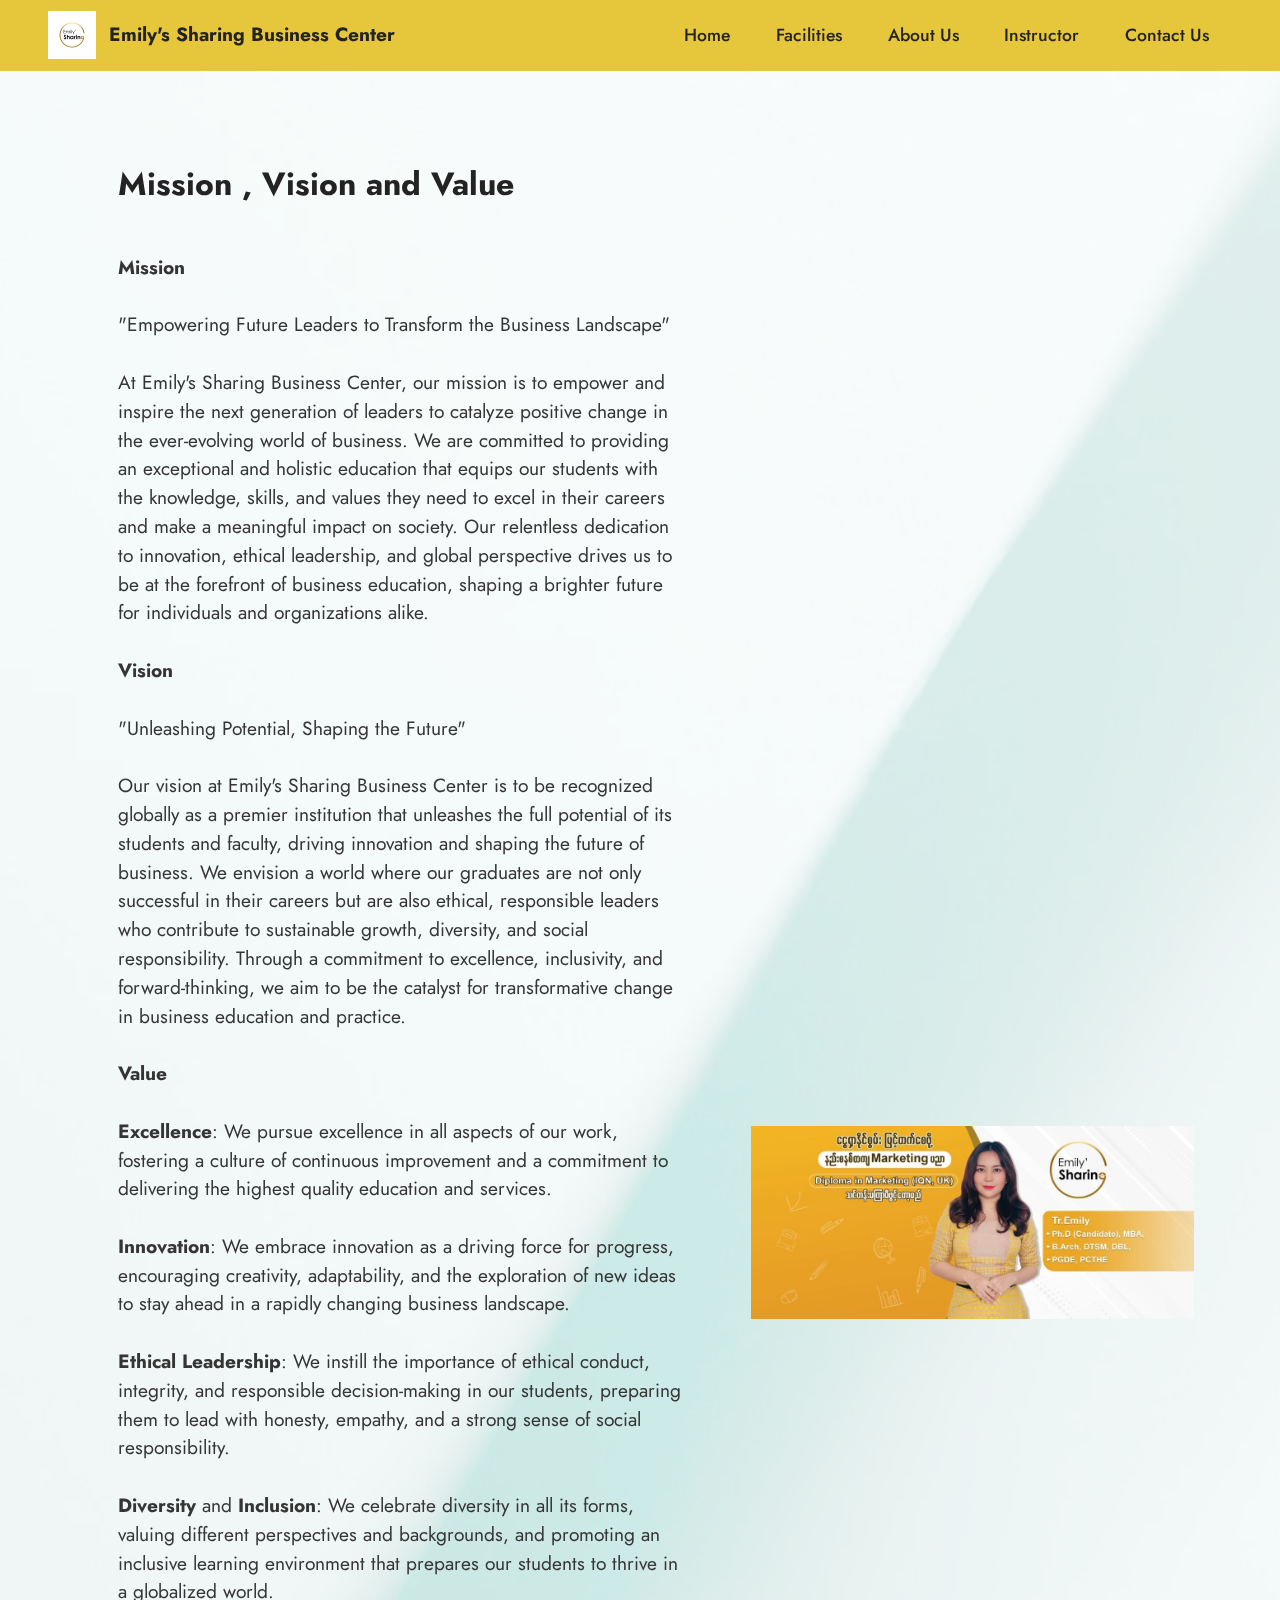
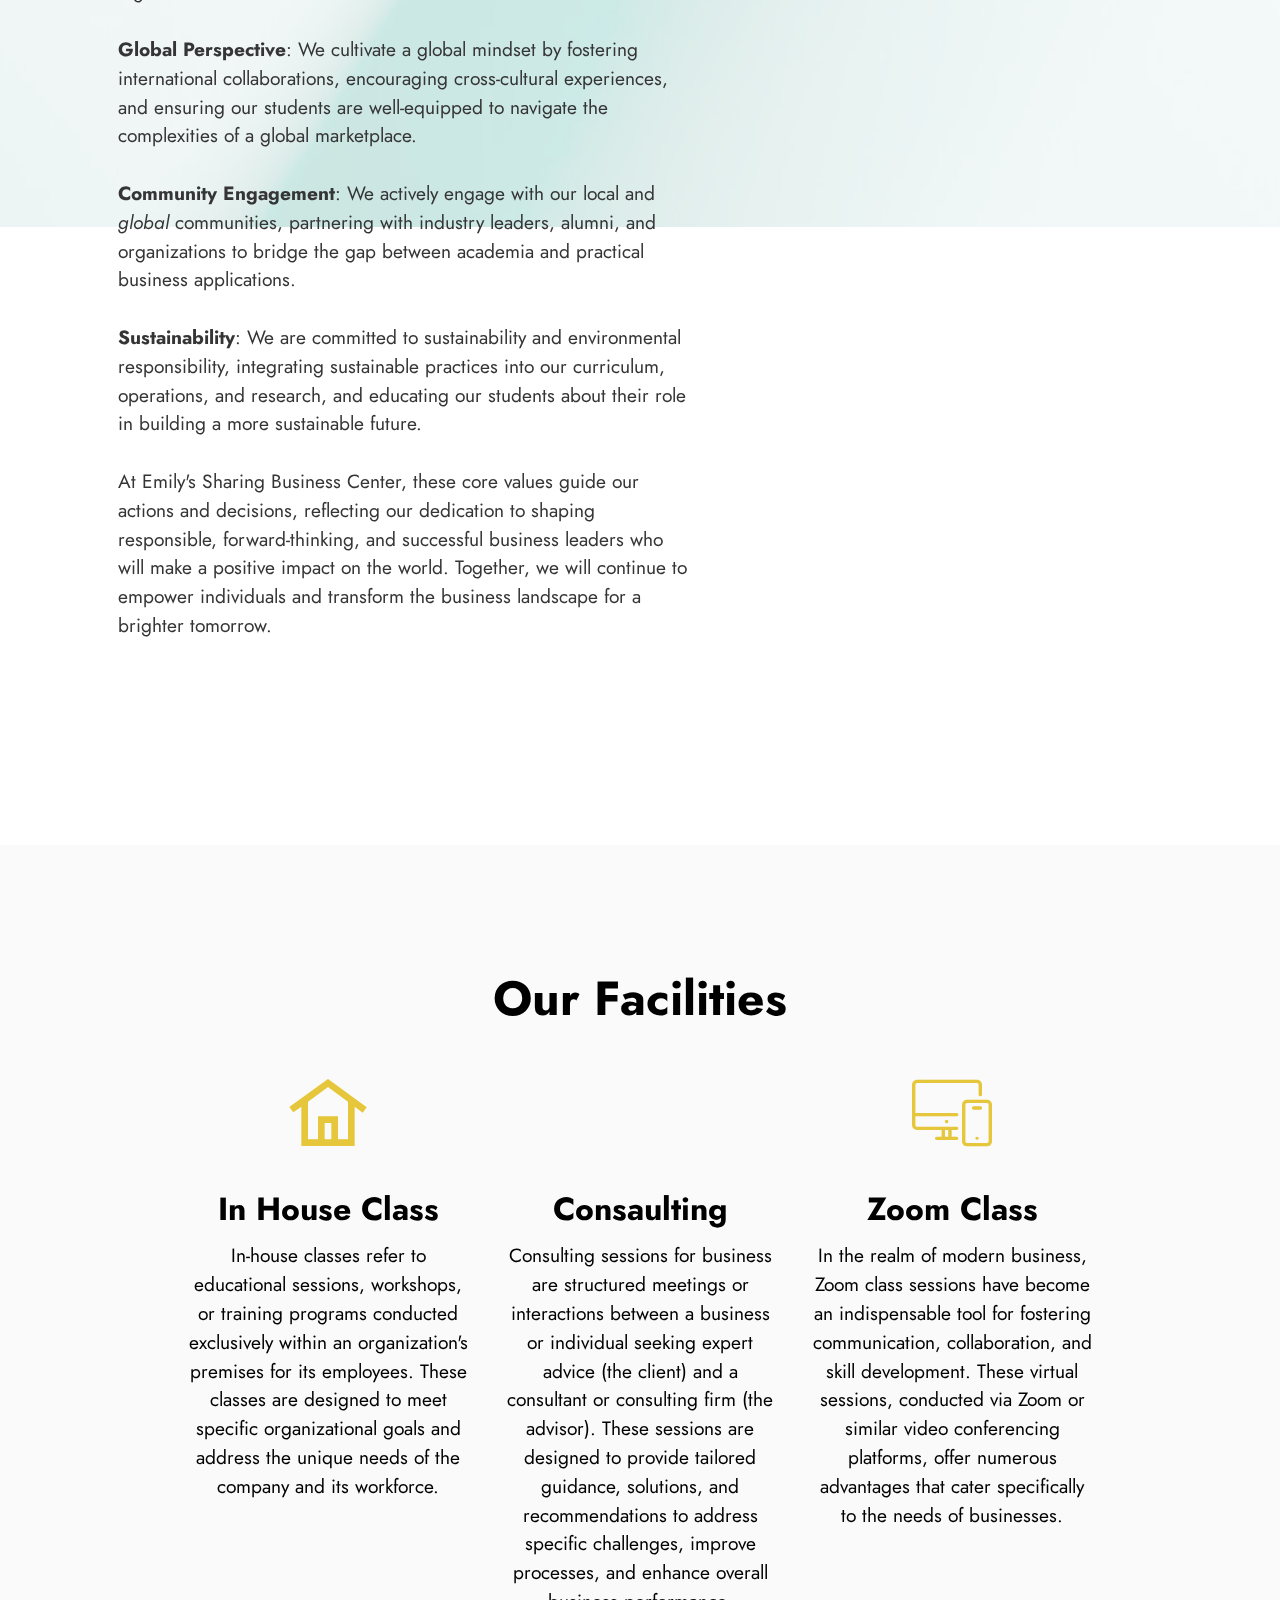
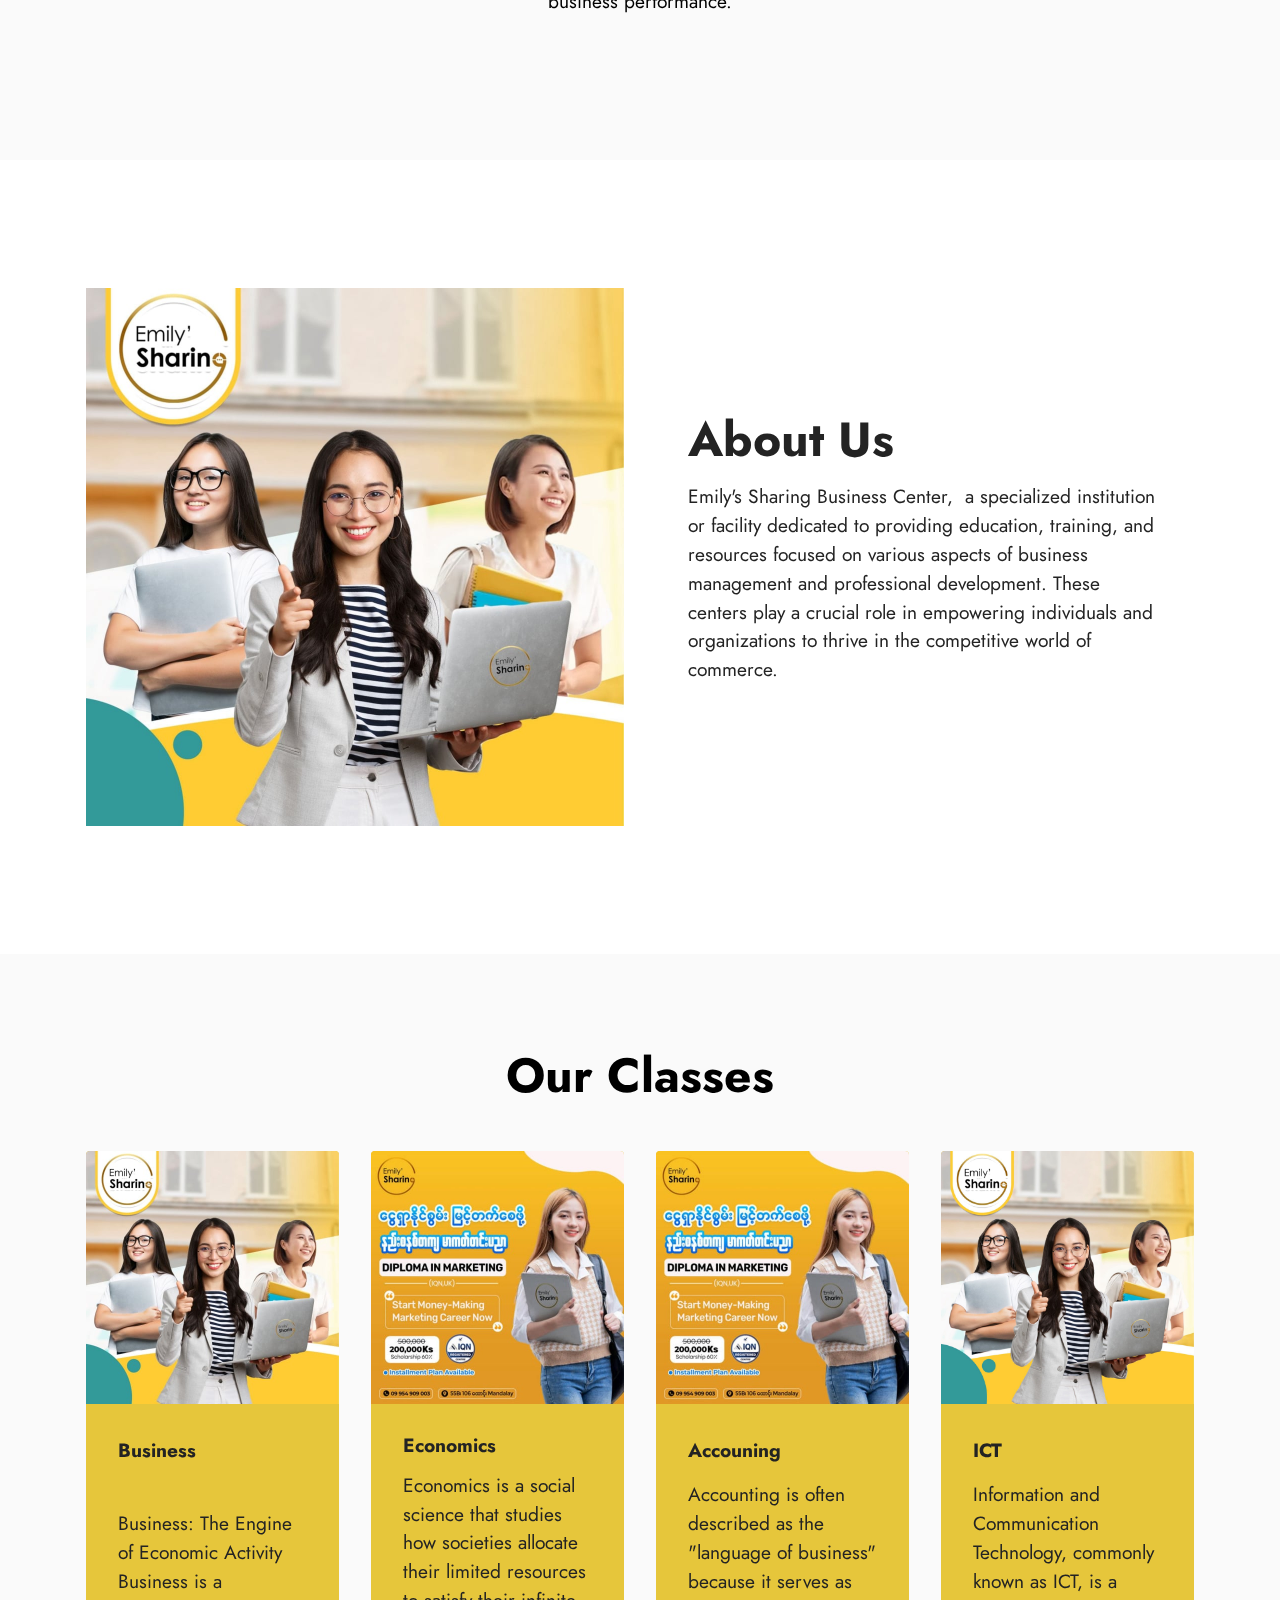
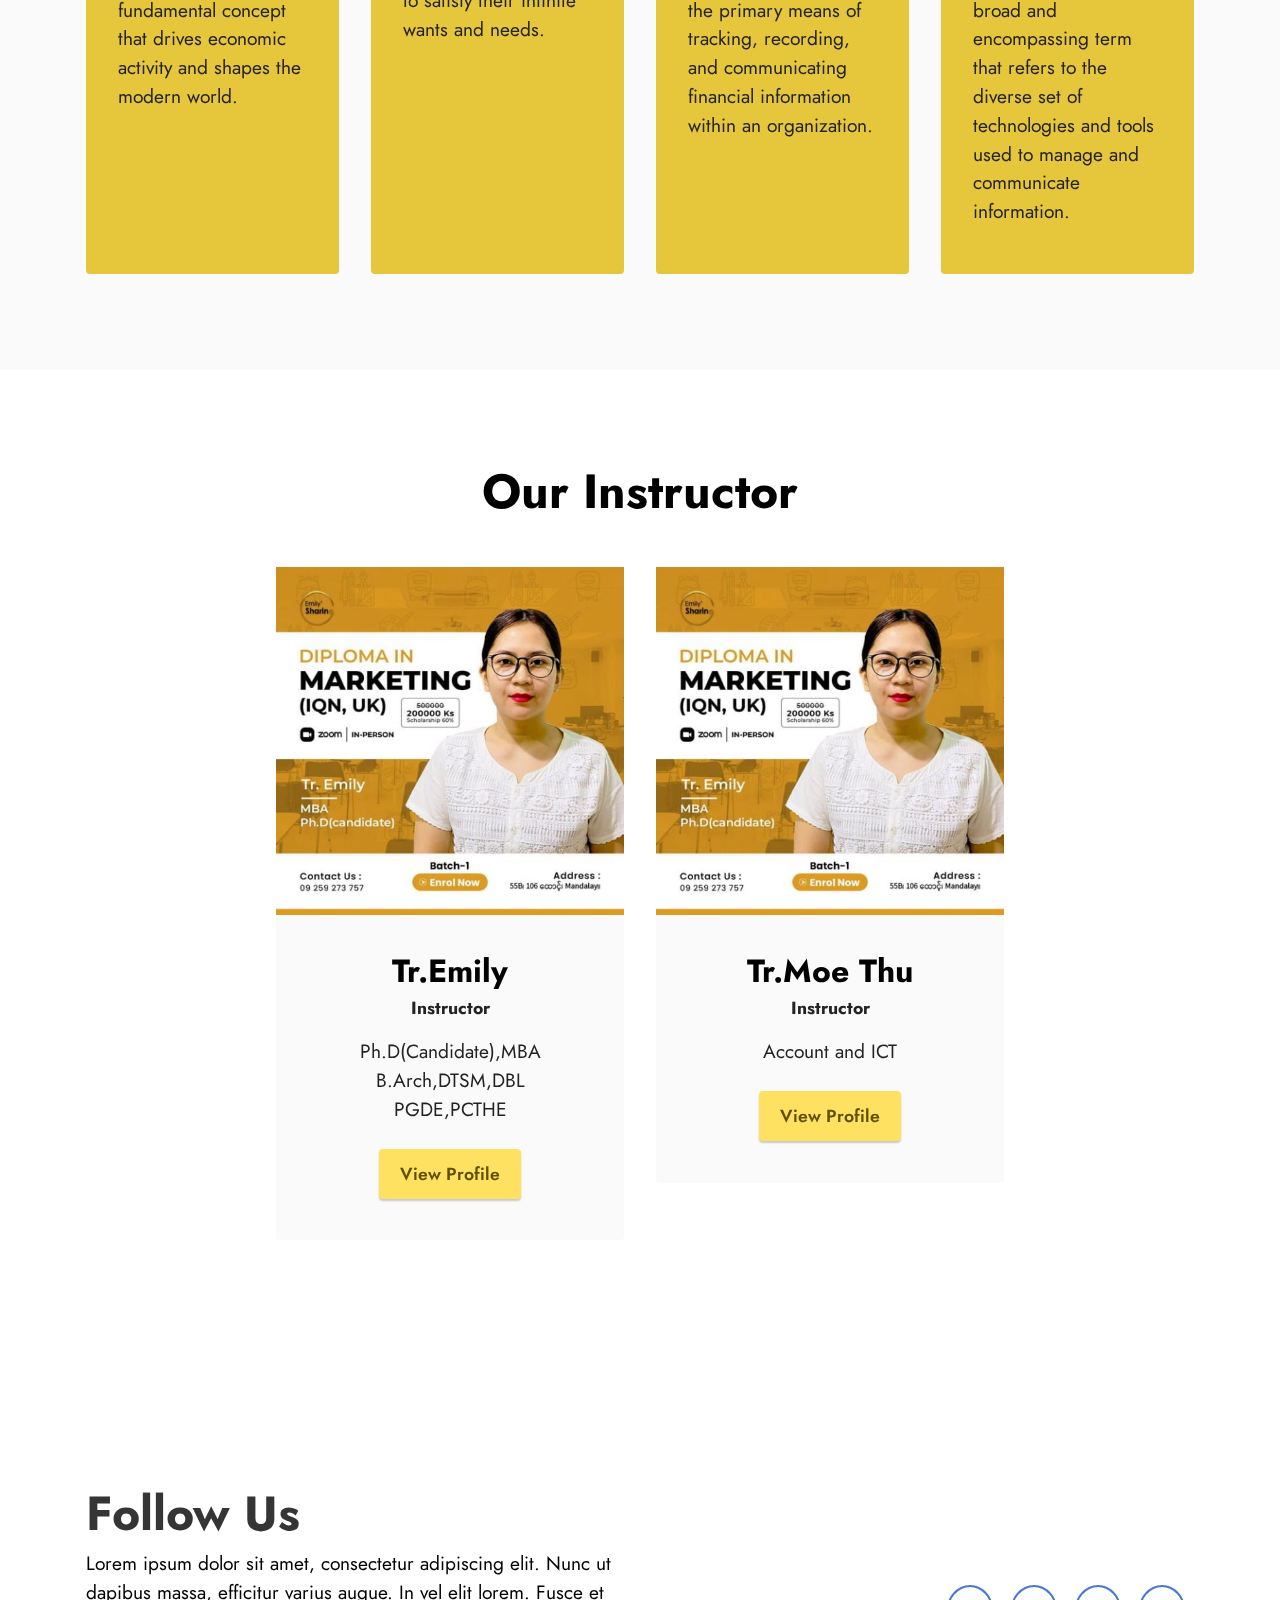
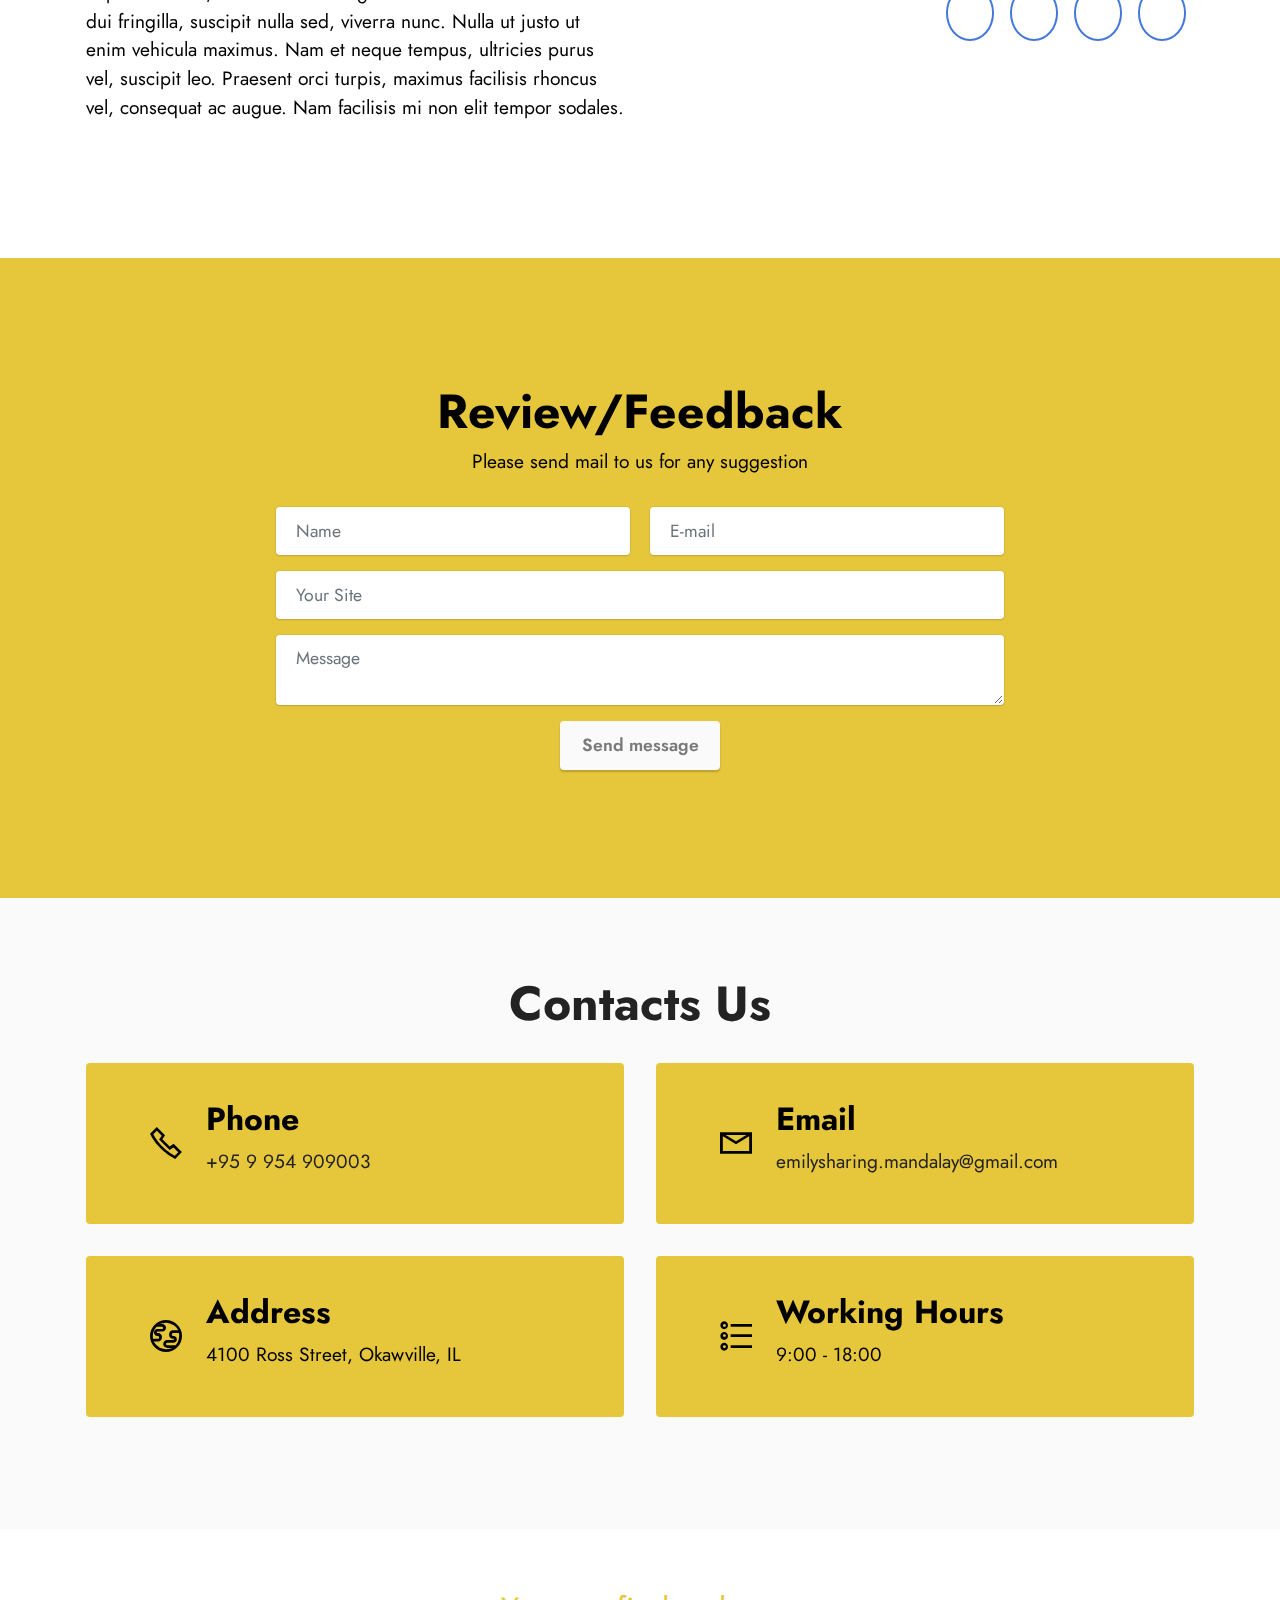
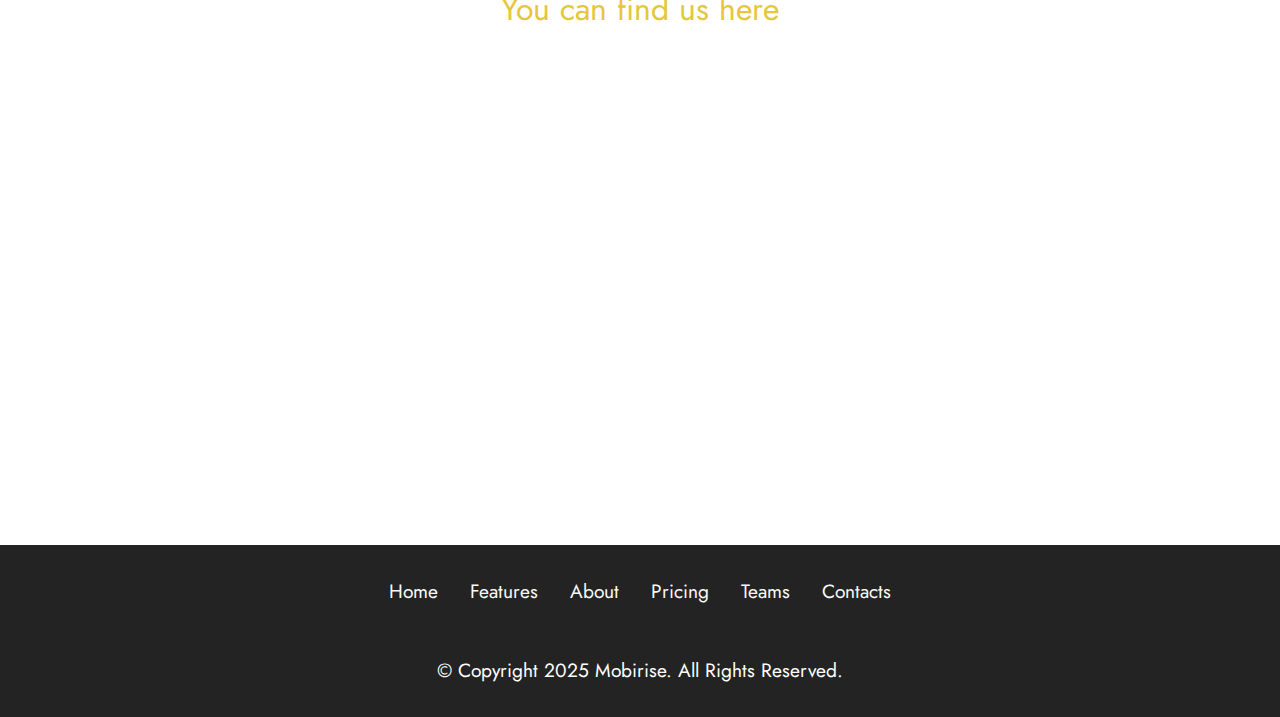
==== index.html @ 26b2abbc "first init" ====
<!DOCTYPE html>
<html>
  <meta http-equiv="content-type" content="text/html;charset=utf-8" />
  <head>
    <meta charset="UTF-8" />
    <meta http-equiv="X-UA-Compatible" content="IE=edge" />
    <meta name="generator" content="Mobirise v5.9.6, mobirise.com" />
    <meta
      name="viewport"
      content="width=device-width, initial-scale=1, minimum-scale=1"
    />
    <link
      rel="shortcut icon"
      href="./assets/images/emily-logo-96x96b473.jpg?v=1QJGWy"
      type="image/x-icon"
    />
    <meta name="description" content="" />

    <title>Home</title>
    <link
      rel="stylesheet"
      href="./assets/web/assets/mobirise-icons2/mobirise2.css"
    />
    <link
      rel="stylesheet"
      href="./assets/web/assets/mobirise-icons/mobirise-icons.css"
    />
    <link rel="stylesheet" href="./assets/bootstrap/css/bootstrap.min.css" />
    <link
      rel="stylesheet"
      href="./assets/bootstrap/css/bootstrap-grid.min.css"
    />
    <link
      rel="stylesheet"
      href="./assets/bootstrap/css/bootstrap-reboot.min.css"
    />
    <link rel="stylesheet" href="./assets/parallax/jarallax.css" />
    <link rel="stylesheet" href="./assets/dropdown/css/style.css" />
    <link rel="stylesheet" href="./assets/socicon/css/styles.css" />
    <link rel="stylesheet" href="./assets/theme/css/style.css" />
    <link
      rel="preload"
      href="https://fonts.googleapis.com/css?family=Jost:100,200,300,400,500,600,700,800,900,100i,200i,300i,400i,500i,600i,700i,800i,900i&amp;display=swap"
      as="style"
      onload="this.onload=null;this.rel='stylesheet'"
    />
    <noscript
      ><link
        rel="stylesheet"
        href="https://fonts.googleapis.com/css?family=Jost:100,200,300,400,500,600,700,800,900,100i,200i,300i,400i,500i,600i,700i,800i,900i&amp;display=swap"
    /></noscript>
    <link
      rel="preload"
      as="style"
      href="./assets/mobirise/css/mbr-additionalb473.css?v=1QJGWy"
    />
    <link
      rel="stylesheet"
      href="./assets/mobirise/css/mbr-additionalb473.css?v=1QJGWy"
      type="text/css"
    />

    <style>
      .navbar-fixed-top {
        top: auto;
      }
      #mobiriseBanner.container-banner {
        height: 8rem;
        -webkit-animation: 4s linear animationHeight;
        -moz-animation: 4s linear animationHeight;
        -o-animation: 4s linear animationHeight;
        animation: 4s linear animationHeight;
      }
      #mobiriseBanner .banner {
        min-height: 8rem;
        position: fixed;
        top: 0;
        left: 0;
        right: 0;
        background: #fff;
        padding: 10px;
        opacity: 1;
        -webkit-animation: 4s linear animationBanner;
        -moz-animation: 4s linear animationBanner;
        -o-animation: 4s linear animationBanner;
        animation: 4s linear animationBanner;
        z-index: 1031;
        display: flex;
        flex-direction: column;
        justify-content: center;
      }
      #mobiriseBanner .banner p {
        overflow: hidden;
        display: -webkit-box;
        -webkit-line-clamp: 4;
        -webkit-box-orient: vertical;
        animation: none;
        visibility: visible;
      }
      #mobiriseBanner .buy-license {
        text-decoration: underline;
      }
      #mobiriseBanner .banner .btn {
        margin: 0.3rem 0.5rem;
        animation: none;
        visibility: visible;
      }
      .navbar.opened {
        z-index: 1032;
      }
      @-webkit-keyframes animationBanner {
        0% {
          opacity: 0;
          top: -8rem;
        }
        75% {
          opacity: 0;
          top: -8rem;
        }
        100% {
          opacity: 1;
          top: 0;
        }
      }
      @-moz-keyframes animationBanner {
        0% {
          opacity: 0;
          top: -8rem;
        }
        75% {
          opacity: 0;
          top: -8rem;
        }
        100% {
          opacity: 1;
          top: 0;
        }
      }
      @-o-keyframes animationBanner {
        0% {
          opacity: 0;
          top: -8rem;
        }
        75% {
          opacity: 0;
          top: -8rem;
        }
        100% {
          opacity: 1;
          top: 0;
        }
      }
      @keyframes animationBanner {
        0% {
          opacity: 0;
          top: -8rem;
        }
        75% {
          opacity: 0;
          top: -8rem;
        }
        100% {
          opacity: 1;
          top: 0;
        }
      }
      @-webkit-keyframes animationHeight {
        0% {
          height: 0;
        }
        75% {
          height: 0;
        }
        100% {
          height: 8rem;
        }
      }
      @-moz-keyframes animationHeight {
        0% {
          height: 0;
        }
        75% {
          height: 0;
        }
        100% {
          height: 8rem;
        }
      }
      @-o-keyframes animationHeight {
        0% {
          height: 0;
        }
        75% {
          height: 0;
        }
        100% {
          height: 8rem;
        }
      }
      @keyframes animationHeight {
        0% {
          height: 0;
        }
        75% {
          height: 0;
        }
        100% {
          height: 8rem;
        }
      }
      @media (max-width: 767px) {
        #mobiriseBanner.container-banner {
          height: 12rem;
        }
        #mobiriseBanner .banner {
          min-height: 12rem;
        }
        @-webkit-keyframes animationBanner {
          0% {
            opacity: 0;
            top: -12rem;
          }
          75% {
            opacity: 0;
            top: -12rem;
          }
          100% {
            opacity: 1;
            top: 0;
          }
        }
        @-moz-keyframes animationBanner {
          0% {
            opacity: 0;
            top: -12rem;
          }
          75% {
            opacity: 0;
            top: -12rem;
          }
          100% {
            opacity: 1;
            top: 0;
          }
        }
        @-o-keyframes animationBanner {
          0% {
            opacity: 0;
            top: -12rem;
          }
          75% {
            opacity: 0;
            top: -12rem;
          }
          100% {
            opacity: 1;
            top: 0;
          }
        }
        @keyframes animationBanner {
          0% {
            opacity: 0;
            top: -12rem;
          }
          75% {
            opacity: 0;
            top: -12rem;
          }
          100% {
            opacity: 1;
            top: 0;
          }
        }
        @-webkit-keyframes animationHeight {
          0% {
            height: 0;
          }
          75% {
            height: 0;
          }
          100% {
            height: 12rem;
          }
        }
        @-moz-keyframes animationHeight {
          0% {
            height: 0;
          }
          75% {
            height: 0;
          }
          100% {
            height: 12rem;
          }
        }
        @-o-keyframes animationHeight {
          0% {
            height: 0;
          }
          75% {
            height: 0;
          }
          100% {
            height: 12rem;
          }
        }
        @keyframes animationHeight {
          0% {
            height: 0;
          }
          75% {
            height: 0;
          }
          100% {
            height: 12rem;
          }
        }
      }
    </style>
  </head>
  <body>
    <section
      data-bs-version="5.1"
      class="menu menu2 cid-sFCw1qGFAI"
      once="menu"
      id="menu2-23"
    >
      <nav class="navbar navbar-dropdown navbar-expand-lg">
        <div class="container-fluid">
          <div class="navbar-brand">
            <span class="navbar-logo">
              <img
                src="./assets/images/emily-logo-96x96b473.jpg?v=1QJGWy"
                alt="Mobirise Website Builder"
                style="height: 3rem"
              />
            </span>
            <span class="navbar-caption-wrap"
              ><a
                class="navbar-caption text-black display-7"
                href="https://mobiri.se/"
                >Emily's Sharing Business Center</a
              ></span
            >
          </div>
          <button
            class="navbar-toggler"
            type="button"
            data-toggle="collapse"
            data-bs-toggle="collapse"
            data-target="#navbarSupportedContent"
            data-bs-target="#navbarSupportedContent"
            aria-controls="navbarNavAltMarkup"
            aria-expanded="false"
            aria-label="Toggle navigation"
          >
            <div class="hamburger">
              <span></span>
              <span></span>
              <span></span>
              <span></span>
            </div>
          </button>
          <div class="collapse navbar-collapse" id="navbarSupportedContent">
            <ul
              class="navbar-nav nav-dropdown nav-right"
              data-app-modern-menu="true"
            >
              <li class="nav-item">
                <a
                  class="nav-link link text-black text-primary show display-4"
                  href="#top"
                  aria-expanded="false"
                  >Home</a
                >
              </li>
              <li class="nav-item">
                <a
                  class="nav-link link text-black text-primary display-4"
                  href="index.html#features1-1i"
                  >Facilities</a
                >
              </li>
              <li class="nav-item">
                <a
                  class="nav-link link text-black text-primary display-4"
                  href="index.html#header14-1j"
                  >About Us</a
                >
              </li>
              <li class="nav-item">
                <a
                  class="nav-link link text-black text-primary display-4"
                  href="index.html#team1-1o"
                  >Instructor</a
                >
              </li>
              <li class="nav-item">
                <a
                  class="nav-link link text-black text-primary display-4"
                  href="index.html#contacts2-1r"
                  >Contact Us</a
                >
              </li>
            </ul>
          </div>
        </div>
      </nav>
    </section>

    <section
      data-bs-version="5.1"
      class="header14 cid-sFzxmVl7J6 mbr-parallax-background"
      id="header14-1f"
    >
      <div
        class="mbr-overlay"
        style="opacity: 0.8; background-color: rgb(255, 255, 255)"
      ></div>

      <div class="container">
        <div class="row justify-content-center align-items-center">
          <div class="col-12 col-md-5 image-wrapper">
            <img
              src="./assets/images/tr-emily-1076x472b473.jpg?v=1QJGWy"
              alt="Mobirise Website Builder"
            />
          </div>
          <div class="col-12 col-md">
            <div class="text-wrapper">
              <h1 class="mbr-section-title mbr-fonts-style mb-3 display-5">
                <strong>Mission , Vision and Value</strong>
              </h1>
              <p class="mbr-text mbr-fonts-style display-7">
                <br /><strong>Mission</strong><br />
                <br />"Empowering Future Leaders to Transform the Business
                Landscape"
                <br />
                <br />At Emily's Sharing Business Center, our mission is to
                empower and inspire the next generation of leaders to catalyze
                positive change in the ever-evolving world of business. We are
                committed to providing an exceptional and holistic education
                that equips our students with the knowledge, skills, and values
                they need to excel in their careers and make a meaningful impact
                on society. Our relentless dedication to innovation, ethical
                leadership, and global perspective drives us to be at the
                forefront of business education, shaping a brighter future for
                individuals and organizations alike.<br /><br /><strong
                  >Vision</strong
                ><br /><br />"Unleashing Potential, Shaping the Future"
                <br />
                <br />Our vision at Emily's Sharing Business Center is to be
                recognized globally as a premier institution that unleashes the
                full potential of its students and faculty, driving innovation
                and shaping the future of business. We envision a world where
                our graduates are not only successful in their careers but are
                also ethical, responsible leaders who contribute to sustainable
                growth, diversity, and social responsibility. Through a
                commitment to excellence, inclusivity, and forward-thinking, we
                aim to be the catalyst for transformative change in business
                education and practice.<br /><br /><strong>Value</strong
                ><br /><br /><strong>Excellence</strong>: We pursue excellence
                in all aspects of our work, fostering a culture of continuous
                improvement and a commitment to delivering the highest quality
                education and services.
                <br />
                <br /><strong>Innovation</strong>: We embrace innovation as a
                driving force for progress, encouraging creativity,
                adaptability, and the exploration of new ideas to stay ahead in
                a rapidly changing business landscape.
                <br />
                <br /><strong>Ethical Leadership</strong>: We instill the
                importance of ethical conduct, integrity, and responsible
                decision-making in our students, preparing them to lead with
                honesty, empathy, and a strong sense of social responsibility.
                <br />
                <br /><strong>Diversity </strong>and <strong>Inclusion</strong>:
                We celebrate diversity in all its forms, valuing different
                perspectives and backgrounds, and promoting an inclusive
                learning environment that prepares our students to thrive in a
                globalized world.
                <br />
                <br /><strong>Global Perspective</strong>: We cultivate a global
                mindset by fostering international collaborations, encouraging
                cross-cultural experiences, and ensuring our students are
                well-equipped to navigate the complexities of a global
                marketplace.
                <br />
                <br /><strong>Community Engagement</strong>: We actively engage
                with our local and <em>global </em>communities, partnering with
                industry leaders, alumni, and organizations to bridge the gap
                between academia and practical business applications.
                <br />
                <br /><strong>Sustainability</strong>: We are committed to
                sustainability and environmental responsibility, integrating
                sustainable practices into our curriculum, operations, and
                research, and educating our students about their role in
                building a more sustainable future.
                <br />
                <br />At Emily's Sharing Business Center, these core values
                guide our actions and decisions, reflecting our dedication to
                shaping responsible, forward-thinking, and successful business
                leaders who will make a positive impact on the world. Together,
                we will continue to empower individuals and transform the
                business landscape for a brighter tomorrow.<br /><br />
              </p>
            </div>
          </div>
        </div>
      </div>
    </section>

    <section
      data-bs-version="5.1"
      class="features1 cid-sFzyUE9AaP"
      id="features1-1i"
    >
      <div class="container-fluid">
        <div class="row">
          <div class="col-12 col-lg-9">
            <h3
              class="mbr-section-title mbr-fonts-style align-center mb-0 display-2"
            >
              <strong>Our Facilities</strong>
            </h3>
          </div>
        </div>
        <div class="row">
          <div class="card col-12 col-md-6 col-lg-3">
            <div class="card-wrapper">
              <div class="card-box align-center">
                <div class="iconfont-wrapper">
                  <span
                    class="mbr-iconfont mobi-mbri-home mobi-mbri"
                    style="color: rgb(230, 198, 59); fill: rgb(230, 198, 59)"
                  ></span>
                </div>
                <h5 class="card-title mbr-fonts-style display-5">
                  <strong>In House Class</strong>
                </h5>
                <p class="card-text mbr-fonts-style display-7">
                  In-house classes refer to educational sessions, workshops, or
                  training programs conducted exclusively within an
                  organization's premises for its employees. These classes are
                  designed to meet specific organizational goals and address the
                  unique needs of the company and its workforce.
                </p>
              </div>
            </div>
          </div>
          <div class="card col-12 col-md-6 col-lg-3">
            <div class="card-wrapper">
              <div class="card-box align-center">
                <div class="iconfont-wrapper">
                  <span
                    class="mbr-iconfont socicon-gotomeeting socicon"
                    style="color: rgb(230, 198, 59); fill: rgb(230, 198, 59)"
                  ></span>
                </div>
                <h5 class="card-title mbr-fonts-style display-5">
                  <strong>Consaulting</strong>
                </h5>
                <p class="card-text mbr-fonts-style display-7">
                  Consulting sessions for business are structured meetings or
                  interactions between a business or individual seeking expert
                  advice (the client) and a consultant or consulting firm (the
                  advisor). These sessions are designed to provide tailored
                  guidance, solutions, and recommendations to address specific
                  challenges, improve processes, and enhance overall business
                  performance.
                </p>
              </div>
            </div>
          </div>
          <div class="card col-12 col-md-6 col-lg-3">
            <div class="card-wrapper">
              <div class="card-box align-center">
                <div class="iconfont-wrapper">
                  <span
                    class="mbr-iconfont mbri-responsive"
                    style="color: rgb(230, 198, 59); fill: rgb(230, 198, 59)"
                  ></span>
                </div>
                <h5 class="card-title mbr-fonts-style display-5">
                  <strong>Zoom Class</strong>
                </h5>
                <p class="card-text mbr-fonts-style display-7">
                  In the realm of modern business, Zoom class sessions have
                  become an indispensable tool for fostering communication,
                  collaboration, and skill development. These virtual sessions,
                  conducted via Zoom or similar video conferencing platforms,
                  offer numerous advantages that cater specifically to the needs
                  of businesses.
                </p>
              </div>
            </div>
          </div>
        </div>
      </div>
    </section>

    <section
      data-bs-version="5.1"
      class="header14 cid-sFzz5E692j"
      id="header14-1j"
    >
      <div class="container">
        <div class="row justify-content-center align-items-center">
          <div class="col-12 col-md-6 image-wrapper">
            <img
              src="./assets/images/emy-sharing-img2-1076x1076b473.jpg?v=1QJGWy"
              alt="Mobirise Website Builder"
            />
          </div>
          <div class="col-12 col-md">
            <div class="text-wrapper">
              <h1 class="mbr-section-title mbr-fonts-style mb-3 display-2">
                <strong>About Us</strong>
              </h1>
              <p class="mbr-text mbr-fonts-style display-7">
                Emily's Sharing Business Center,&nbsp; a specialized institution
                or facility dedicated to providing education, training, and
                resources focused on various aspects of business management and
                professional development. These centers play a crucial role in
                empowering individuals and organizations to thrive in the
                competitive world of commerce.&nbsp;<br />
              </p>
            </div>
          </div>
        </div>
      </div>
    </section>

    <section
      data-bs-version="5.1"
      class="features3 cid-sFzFvgBfc0"
      id="features3-1p"
    >
      <div class="container">
        <div class="mbr-section-head">
          <h4
            class="mbr-section-title mbr-fonts-style align-center mb-5 display-2"
          >
            <strong>Our Classes</strong><strong><br /></strong>
          </h4>
        </div>
        <div class="row mt-4">
          <div class="item features-image сol-12 col-md-6 col-lg-3">
            <div class="item-wrapper">
              <div class="item-img">
                <img
                  src="./assets/images/emy-sharing-img2-506x506b473.jpg?v=1QJGWy"
                  alt="Mobirise Website Builder"
                  data-slide-to="0"
                  data-bs-slide-to="0"
                />
              </div>
              <div class="item-content">
                <h5 class="item-title mbr-fonts-style display-7">
                  <strong>Business</strong>
                </h5>

                <p class="mbr-text mbr-fonts-style mt-3 display-7">
                  <br />Business: The Engine of Economic Activity <br />Business
                  is a fundamental concept that drives economic activity and
                  shapes the modern world.&nbsp;
                </p>
              </div>
            </div>
          </div>
          <div class="item features-image сol-12 col-md-6 col-lg-3">
            <div class="item-wrapper">
              <div class="item-img">
                <img
                  src="./assets/images/emily-sharing-img3-506x506b473.jpg?v=1QJGWy"
                  alt="Mobirise Website Builder"
                  data-slide-to="1"
                  data-bs-slide-to="1"
                />
              </div>
              <div class="item-content">
                <h5 class="item-title mbr-fonts-style display-7">
                  <p><strong>Economics</strong>&nbsp;&nbsp;&nbsp;&nbsp;</p>
                </h5>

                <p class="mbr-text mbr-fonts-style mt-3 display-7">
                  Economics is a social science that studies how societies
                  allocate their limited resources to satisfy their infinite
                  wants and needs.
                </p>
              </div>
            </div>
          </div>
          <div class="item features-image сol-12 col-md-6 col-lg-3">
            <div class="item-wrapper">
              <div class="item-img">
                <img
                  src="./assets/images/emily-sharing-img3-506x506b473.jpg?v=1QJGWy"
                  alt="Mobirise Website Builder"
                  data-slide-to="2"
                  data-bs-slide-to="2"
                />
              </div>
              <div class="item-content">
                <h5 class="item-title mbr-fonts-style display-7">
                  <strong>Accouning</strong>
                </h5>

                <p class="mbr-text mbr-fonts-style mt-3 display-7">
                  Accounting is often described as the "language of business"
                  because it serves as the primary means of tracking, recording,
                  and communicating financial information within an
                  organization.<br />
                </p>
              </div>
            </div>
          </div>
          <div class="item features-image сol-12 col-md-6 col-lg-3">
            <div class="item-wrapper">
              <div class="item-img">
                <img
                  src="./assets/images/emy-sharing-img2-1600x1600b473.jpg?v=1QJGWy"
                  alt="Mobirise Website Builder"
                  data-slide-to="3"
                  data-bs-slide-to="3"
                />
              </div>
              <div class="item-content">
                <h5 class="item-title mbr-fonts-style display-7">
                  <strong>ICT</strong>
                </h5>

                <p class="mbr-text mbr-fonts-style mt-3 display-7">
                  Information and Communication Technology, commonly known as
                  ICT, is a broad and encompassing term that refers to the
                  diverse set of technologies and tools used to manage and
                  communicate information.&nbsp;<br />
                </p>
              </div>
            </div>
          </div>
        </div>
      </div>
    </section>

    <section data-bs-version="5.1" class="team1 cid-sFzErVWEaH" id="team1-1o">
      <div class="container">
        <div class="row justify-content-center">
          <div class="col-12">
            <h3
              class="mbr-section-title1 mbr-fonts-style align-center mb-5 display-2"
            >
              <strong>Our Instructor</strong>
            </h3>
          </div>
          <div class="col-sm-6 col-lg-4">
            <div class="card-wrap">
              <div class="image-wrap">
                <img
                  src="./assets/images/tr-emily-profile-506x506b473.jpg?v=1QJGWy"
                  alt="Mobirise Website Builder"
                />
              </div>
              <div class="content-wrap">
                <h5
                  class="mbr-section-title card-title mbr-fonts-style align-center m-0 display-5"
                >
                  <strong>Tr.Emily</strong>
                </h5>
                <h6
                  class="mbr-role mbr-fonts-style align-center mb-3 display-4"
                >
                  <strong>Instructor</strong>
                </h6>
                <p class="card-text mbr-fonts-style align-center display-7">
                  Ph.D(Candidate),MBA<br />B.Arch,DTSM,DBL<br />PGDE,PCTHE
                </p>

                <div class="mbr-section-btn card-btn align-center">
                  <a
                    class="btn btn-warning display-4"
                    href="https://www.facebook.com/profile.php?id=100094380266599"
                    >View Profile</a
                  >
                </div>
              </div>
            </div>
          </div>

          <div class="col-sm-6 col-lg-4">
            <div class="card-wrap">
              <div class="image-wrap">
                <img
                  src="./assets/images/tr-emily-profile-506x506b473.jpg?v=1QJGWy"
                  alt="Mobirise Website Builder"
                />
              </div>
              <div class="content-wrap">
                <h5
                  class="mbr-section-title card-title mbr-fonts-style align-center m-0 display-5"
                >
                  <strong>Tr.Moe Thu</strong>
                </h5>
                <h6
                  class="mbr-role mbr-fonts-style align-center mb-3 display-4"
                >
                  <strong>Instructor</strong>
                </h6>
                <p class="card-text mbr-fonts-style align-center display-7">
                  Account and ICT
                </p>

                <div class="mbr-section-btn card-btn align-center">
                  <a
                    class="btn btn-warning display-4"
                    href="https://www.facebook.com/profile.php?id=100094380266599"
                    >View Profile</a
                  >
                </div>
              </div>
            </div>
          </div>
        </div>
      </div>
    </section>

    <section
      data-bs-version="5.1"
      class="contacts4 cid-sFAyMcKwph"
      id="contacts4-21"
    >
      <div class="container">
        <div class="row align-items-center justify-content-center">
          <div class="text-content col-12 col-md-6">
            <h2 class="mbr-section-title mbr-fonts-style display-2">
              <strong>Follow Us</strong>
            </h2>
            <p class="mbr-text mbr-fonts-style display-7">
              Lorem ipsum dolor sit amet, consectetur adipiscing elit. Nunc ut
              dapibus massa, efficitur varius augue. In vel elit lorem. Fusce et
              dui fringilla, suscipit nulla sed, viverra nunc. Nulla ut justo ut
              enim vehicula maximus. Nam et neque tempus, ultricies purus vel,
              suscipit leo. Praesent orci turpis, maximus facilisis rhoncus vel,
              consequat ac augue. Nam facilisis mi non elit tempor sodales.<br />
            </p>
          </div>
          <div
            class="icons d-flex align-items-center col-12 col-md-6 justify-content-end mt-md-0 mt-2 flex-wrap"
          >
            <a href="https://www.facebook.com/emilyinmandalay" target="_blank">
              <span
                class="mbr-iconfont mbr-iconfont-social socicon-twitter socicon"
              ></span>
            </a>
            <a href="https://www.facebook.com/emilyinmandalay" target="_blank">
              <span
                class="mbr-iconfont mbr-iconfont-social socicon-facebook socicon"
              ></span>
            </a>
            <a href="https://www.facebook.com/emilyinmandalay" target="_blank">
              <span
                class="mbr-iconfont mbr-iconfont-social socicon-youtube socicon"
              ></span>
            </a>
            <a href="https://www.facebook.com/emilyinmandalay" target="_blank">
              <span
                class="mbr-iconfont mbr-iconfont-social socicon-instagram socicon"
              ></span>
            </a>
          </div>
        </div>
      </div>
    </section>

    <section data-bs-version="5.1" class="form5 cid-sFzDs3t9EG" id="form5-1m">
      <div class="container">
        <div class="mbr-section-head">
          <h3
            class="mbr-section-title mbr-fonts-style align-center mb-0 display-2"
          >
            <strong>Review/Feedback</strong>
          </h3>
          <h4
            class="mbr-section-subtitle mbr-fonts-style align-center mb-0 mt-2 display-7"
          >
            Please send mail to us for any suggestion
          </h4>
        </div>
        <div class="row justify-content-center mt-4">
          <div class="col-lg-8 mx-auto mbr-form" data-form-type="formoid">
            <form
              action="https://mobirise.eu/"
              method="POST"
              class="mbr-form form-with-styler"
              data-form-title="Form Name"
            >
              <input
                type="hidden"
                name="email"
                data-form-email="true"
                value="Ogr+PvzhAylQXXckt1QRmWW/v/cdvcDm8o4eUrmrWW/Ekplqn7eAs4zRctENgjMNxsz+tkx551reqKqqAp1/FY/vNStCFkWhCa2NJYGVJ6ckmexBo+TCJ6dR+EM6ccTx"
              />
              <div class="row">
                <div
                  hidden="hidden"
                  data-form-alert=""
                  class="alert alert-success col-12"
                >
                  Thanks for filling out the form!
                </div>
                <div
                  hidden="hidden"
                  data-form-alert-danger=""
                  class="alert alert-danger col-12"
                >
                  Oops...! some problem!
                </div>
              </div>
              <div class="dragArea row">
                <div class="col-md col-sm-12 form-group mb-3" data-for="name">
                  <input
                    type="text"
                    name="name"
                    placeholder="Name"
                    data-form-field="name"
                    class="form-control"
                    value=""
                    id="name-form5-1m"
                  />
                </div>
                <div class="col-md col-sm-12 form-group mb-3" data-for="email">
                  <input
                    type="email"
                    name="email"
                    placeholder="E-mail"
                    data-form-field="email"
                    class="form-control"
                    value=""
                    id="email-form5-1m"
                  />
                </div>
                <div class="col-12 form-group mb-3" data-for="url">
                  <input
                    type="url"
                    name="url"
                    placeholder="Your Site"
                    data-form-field="url"
                    class="form-control"
                    value=""
                    id="url-form5-1m"
                  />
                </div>
                <div class="col-12 form-group mb-3" data-for="textarea">
                  <textarea
                    name="textarea"
                    placeholder="Message"
                    data-form-field="textarea"
                    class="form-control"
                    id="textarea-form5-1m"
                  ></textarea>
                </div>
                <div
                  class="col-lg-12 col-md-12 col-sm-12 align-center mbr-section-btn"
                >
                  <button type="submit" class="btn btn-white display-4">
                    Send message
                  </button>
                </div>
              </div>
            </form>
          </div>
        </div>
      </div>
    </section>

    <section
      data-bs-version="5.1"
      class="contacts2 cid-sFzIA7KGYz"
      id="contacts2-1r"
    >
      <!---->

      <div class="container">
        <div class="mbr-section-head">
          <h3
            class="mbr-section-title mbr-fonts-style align-center mb-0 display-2"
          >
            <strong>Contacts Us</strong>
          </h3>
          <h4
            class="mbr-section-subtitle mbr-fonts-style align-center mb-0 mt-2 display-7"
          ></h4>
        </div>
        <div class="row justify-content-center mt-4">
          <div class="card col-12 col-md-6">
            <div class="card-wrapper">
              <div class="image-wrapper">
                <span
                  class="mbr-iconfont mobi-mbri-phone mobi-mbri"
                  style="color: rgb(0, 0, 0); fill: rgb(0, 0, 0)"
                ></span>
              </div>
              <div class="text-wrapper">
                <h6 class="card-title mbr-fonts-style mb-1 display-5">
                  <strong>Phone</strong>
                </h6>
                <p class="mbr-text mbr-fonts-style display-7">
                  <a href="tel:+12345678910" class="text-black"
                    >+95 9 954 909003</a
                  >
                </p>
              </div>
            </div>
          </div>
          <div class="card col-12 col-md-6">
            <div class="card-wrapper">
              <div class="image-wrapper">
                <span
                  class="mbr-iconfont mobi-mbri-letter mobi-mbri"
                  style="color: rgb(0, 0, 0); fill: rgb(0, 0, 0)"
                ></span>
              </div>
              <div class="text-wrapper">
                <h6 class="card-title mbr-fonts-style mb-1 display-5">
                  <strong>Email</strong>
                </h6>
                <p class="mbr-text mbr-fonts-style display-7">
                  <a href="mailto:info@site.com" class="text-black"
                    >emilysharing.mandalay@gmail.com</a
                  >
                </p>
              </div>
            </div>
          </div>
          <div class="card col-12 col-md-6">
            <div class="card-wrapper">
              <div class="image-wrapper">
                <span
                  class="mbr-iconfont mobi-mbri-globe mobi-mbri"
                  style="color: rgb(0, 0, 0); fill: rgb(0, 0, 0)"
                ></span>
              </div>
              <div class="text-wrapper">
                <h6 class="card-title mbr-fonts-style mb-1 display-5">
                  <strong>Address</strong>
                </h6>
                <p class="mbr-text mbr-fonts-style display-7">
                  4100 Ross Street, Okawville, IL
                </p>
              </div>
            </div>
          </div>
          <div class="card col-12 col-md-6">
            <div class="card-wrapper">
              <div class="image-wrapper">
                <span
                  class="mbr-iconfont mobi-mbri-bulleted-list mobi-mbri"
                  style="color: rgb(0, 0, 0); fill: rgb(0, 0, 0)"
                ></span>
              </div>
              <div class="text-wrapper">
                <h6 class="card-title mbr-fonts-style mb-1 display-5">
                  <strong>Working Hours</strong>
                </h6>
                <p class="mbr-text mbr-fonts-style display-7">9:00 - 18:00</p>
              </div>
            </div>
          </div>
        </div>
      </div>
    </section>

    <section data-bs-version="5.1" class="map2 cid-sFAxp7Y5iM" id="map2-1y">
      <div>
        <div class="mbr-section-head mb-4">
          <h4
            class="mbr-section-subtitle mbr-fonts-style align-center mb-0 mt-2 display-5"
          >
            You can find us here
          </h4>
        </div>
        <div class="google-map">
          <iframe
            frameborder="0"
            style="border: 0"
            src="https://www.google.com/maps/embed/v1/place?key=AIzaSyBQ55g-IgRRgXrd803PTWDTb7kd6aAitNQ&amp;q=https://www.google.com/maps/dir/21.9523623,96.1244876/Aung+Pin+Lal,+105th+Street,+Tsp/@21.9471081,96.0369403,12z/data=!4m8!4m7!1m0!1m5!1m1!1s0x30cb6d1a962789d7:0x84697ab0f4064ad8!2m2!1d96.1227769!2d21.9447403?entry=ttu"
            allowfullscreen=""
          ></iframe>
        </div>
      </div>
    </section>

    <section
      data-bs-version="5.1"
      class="footer3 cid-sFCygHrmNf"
      once="footers"
      id="footer3-24"
    >
      <div class="container">
        <div class="row align-center mbr-white">
          <div class="row row-links">
            <ul class="foot-menu">
              <li class="foot-menu-item mbr-fonts-style display-7">
                <a href="#top" class="text-white">Home</a>
              </li>
              <li class="foot-menu-item mbr-fonts-style display-7">
                <a href="index.html#features1-1i" class="text-white"
                  >Features</a
                >
              </li>
              <li class="foot-menu-item mbr-fonts-style display-7">
                <a href="index.html#header14-1j" class="text-white">About</a>
              </li>
              <li class="foot-menu-item mbr-fonts-style display-7">
                <a href="index.html#content4-1q" class="text-white text-primary"
                  >Pricing</a
                >
              </li>
              <li class="foot-menu-item mbr-fonts-style display-7">
                <a href="index.html#team1-1o" class="text-white">Teams</a>
              </li>
              <li class="foot-menu-item mbr-fonts-style display-7">
                <a href="index.html#contacts4-21" class="text-white"
                  >Contacts</a
                >
              </li>
            </ul>
          </div>
          <div class="row social-row">
            <div class="social-list align-right pb-2">
              <div class="soc-item">
                <a
                  href="https://www.facebook.com/emilyinmandalay"
                  target="_blank"
                >
                  <span
                    class="mbr-iconfont mbr-iconfont-social socicon-twitter socicon"
                  ></span>
                </a>
              </div>
              <div class="soc-item">
                <a
                  href="https://www.facebook.com/emilyinmandalay"
                  target="_blank"
                >
                  <span
                    class="mbr-iconfont mbr-iconfont-social socicon-facebook socicon"
                  ></span>
                </a>
              </div>
              <div class="soc-item">
                <a
                  href="https://www.facebook.com/emilyinmandalay"
                  target="_blank"
                >
                  <span
                    class="mbr-iconfont mbr-iconfont-social socicon-youtube socicon"
                  ></span>
                </a>
              </div>
              <div class="soc-item">
                <a href="https://instagram.com/mobirise" target="_blank">
                  <span
                    class="socicon-instagram socicon mbr-iconfont mbr-iconfont-social"
                  ></span>
                </a>
              </div>
              <div class="soc-item">
                <a
                  href="https://www.facebook.com/emilyinmandalay"
                  target="_blank"
                >
                  <span
                    class="mbr-iconfont mbr-iconfont-social socicon-googleplus socicon"
                  ></span>
                </a>
              </div>
              <div class="soc-item">
                <a
                  href="https://www.facebook.com/emilyinmandalay"
                  target="_blank"
                >
                  <span
                    class="mbr-iconfont mbr-iconfont-social socicon-behance socicon"
                  ></span>
                </a>
              </div>
            </div>
          </div>
          <div class="row row-copirayt">
            <p
              class="mbr-text mb-0 mbr-fonts-style mbr-white align-center display-7"
            >
              © Copyright 2025 Mobirise. All Rights Reserved.
            </p>
          </div>
        </div>
      </div>
    </section>
    <script src="./assets/bootstrap/js/bootstrap.bundle.min.js"></script>
    <script src="./assets/parallax/jarallax.js"></script>
    <script src="./assets/smoothscroll/smooth-scroll.js"></script>
    <script src="./assets/ytplayer/index.js"></script>
    <script src="./assets/dropdown/js/navbar-dropdown.js"></script>
    <script src="./assets/sociallikes/social-likes.js"></script>
    <script src="./assets/theme/js/script.js"></script>
    <script src="./assets/formoid/formoid.min.js"></script>
  </body>
</html>
---- assets/web/assets/mobirise-icons2/mobirise2.css ----
@font-face {
  font-family: 'Moririse2';
  font-display: swap;
  src:  url('mobirise21e04.eot?f2bix4');
  src:  url('mobirise21e04.eot?f2bix4#iefix') format('embedded-opentype'),
    url('mobirise21e04.ttf?f2bix4') format('truetype'),
    url('mobirise21e04.woff?f2bix4') format('woff'),
    url('mobirise21e04.svg?f2bix4#mobirise2') format('svg');
  font-weight: normal;
  font-style: normal;
}

[class^="mobi-"], [class*=" mobi-"] {
  /* use !important to prevent issues with browser extensions that change fonts */
  font-family: 'Moririse2' !important;
  speak: none;
  font-style: normal;
  font-weight: normal;
  font-variant: normal;
  text-transform: none;
  line-height: 1;

  /* Better Font Rendering =========== */
  -webkit-font-smoothing: antialiased;
  -moz-osx-font-smoothing: grayscale;
}

.mobi-mbri-add-submenu:before {
  content: "\e900";
}
.mobi-mbri-alert:before {
  content: "\e901";
}
.mobi-mbri-align-center:before {
  content: "\e902";
}
.mobi-mbri-align-justify:before {
  content: "\e903";
}
.mobi-mbri-align-left:before {
  content: "\e904";
}
.mobi-mbri-align-right:before {
  content: "\e905";
}
.mobi-mbri-android:before {
  content: "\e906";
}
.mobi-mbri-apple:before {
  content: "\e907";
}
.mobi-mbri-arrow-down:before {
  content: "\e908";
}
.mobi-mbri-arrow-next:before {
  content: "\e909";
}
.mobi-mbri-arrow-prev:before {
  content: "\e90a";
}
.mobi-mbri-arrow-up:before {
  content: "\e90b";
}
.mobi-mbri-bold:before {
  content: "\e90c";
}
.mobi-mbri-bookmark:before {
  content: "\e90d";
}
.mobi-mbri-bootstrap:before {
  content: "\e90e";
}
.mobi-mbri-briefcase:before {
  content: "\e90f";
}
.mobi-mbri-browse:before {
  content: "\e910";
}
.mobi-mbri-bulleted-list:before {
  content: "\e911";
}
.mobi-mbri-calendar:before {
  content: "\e912";
}
.mobi-mbri-camera:before {
  content: "\e913";
}
.mobi-mbri-cart-add:before {
  content: "\e914";
}
.mobi-mbri-cart-full:before {
  content: "\e915";
}
.mobi-mbri-cash:before {
  content: "\e916";
}
.mobi-mbri-change-style:before {
  content: "\e917";
}
.mobi-mbri-chat:before {
  content: "\e918";
}
.mobi-mbri-clock:before {
  content: "\e919";
}
.mobi-mbri-close:before {
  content: "\e91a";
}
.mobi-mbri-cloud:before {
  content: "\e91b";
}
.mobi-mbri-code:before {
  content: "\e91c";
}
.mobi-mbri-contact-form:before {
  content: "\e91d";
}
.mobi-mbri-credit-card:before {
  content: "\e91e";
}
.mobi-mbri-cursor-click:before {
  content: "\e91f";
}
.mobi-mbri-cust-feedback:before {
  content: "\e920";
}
.mobi-mbri-database:before {
  content: "\e921";
}
.mobi-mbri-delivery:before {
  content: "\e922";
}
.mobi-mbri-desktop:before {
  content: "\e923";
}
.mobi-mbri-devices:before {
  content: "\e924";
}
.mobi-mbri-down:before {
  content: "\e925";
}
.mobi-mbri-download-2:before {
  content: "\e926";
}
.mobi-mbri-download:before {
  content: "\e927";
}
.mobi-mbri-drag-n-drop-2:before {
  content: "\e928";
}
.mobi-mbri-drag-n-drop:before {
  content: "\e929";
}
.mobi-mbri-edit-2:before {
  content: "\e92a";
}
.mobi-mbri-edit:before {
  content: "\e92b";
}
.mobi-mbri-error:before {
  content: "\e92c";
}
.mobi-mbri-extension:before {
  content: "\e92d";
}
.mobi-mbri-features:before {
  content: "\e92e";
}
.mobi-mbri-file:before {
  content: "\e92f";
}
.mobi-mbri-flag:before {
  content: "\e930";
}
.mobi-mbri-folder:before {
  content: "\e931";
}
.mobi-mbri-gift:before {
  content: "\e932";
}
.mobi-mbri-github:before {
  content: "\e933";
}
.mobi-mbri-globe-2:before {
  content: "\e934";
}
.mobi-mbri-globe:before {
  content: "\e935";
}
.mobi-mbri-growing-chart:before {
  content: "\e936";
}
.mobi-mbri-hearth:before {
  content: "\e937";
}
.mobi-mbri-help:before {
  content: "\e938";
}
.mobi-mbri-home:before {
  content: "\e939";
}
.mobi-mbri-hot-cup:before {
  content: "\e93a";
}
.mobi-mbri-idea:before {
  content: "\e93b";
}
.mobi-mbri-image-gallery:before {
  content: "\e93c";
}
.mobi-mbri-image-slider:before {
  content: "\e93d";
}
.mobi-mbri-info:before {
  content: "\e93e";
}
.mobi-mbri-italic:before {
  content: "\e93f";
}
.mobi-mbri-key:before {
  content: "\e940";
}
.mobi-mbri-laptop:before {
  content: "\e941";
}
.mobi-mbri-layers:before {
  content: "\e942";
}
.mobi-mbri-left-right:before {
  content: "\e943";
}
.mobi-mbri-left:before {
  content: "\e944";
}
.mobi-mbri-letter:before {
  content: "\e945";
}
.mobi-mbri-like:before {
  content: "\e946";
}
.mobi-mbri-link:before {
  content: "\e947";
}
.mobi-mbri-lock:before {
  content: "\e948";
}
.mobi-mbri-login:before {
  content: "\e949";
}
.mobi-mbri-logout:before {
  content: "\e94a";
}
.mobi-mbri-magic-stick:before {
  content: "\e94b";
}
.mobi-mbri-map-pin:before {
  content: "\e94c";
}
.mobi-mbri-menu:before {
  content: "\e94d";
}
.mobi-mbri-mobile-2:before {
  content: "\e94e";
}
.mobi-mbri-mobile-horizontal:before {
  content: "\e94f";
}
.mobi-mbri-mobile:before {
  content: "\e950";
}
.mobi-mbri-mobirise:before {
  content: "\e951";
}
.mobi-mbri-more-horizontal:before {
  content: "\e952";
}
.mobi-mbri-more-vertical:before {
  content: "\e953";
}
.mobi-mbri-music:before {
  content: "\e954";
}
.mobi-mbri-new-file:before {
  content: "\e955";
}
.mobi-mbri-numbered-list:before {
  content: "\e956";
}
.mobi-mbri-opened-folder:before {
  content: "\e957";
}
.mobi-mbri-pages:before {
  content: "\e958";
}
.mobi-mbri-paper-plane:before {
  content: "\e959";
}
.mobi-mbri-paperclip:before {
  content: "\e95a";
}
.mobi-mbri-phone:before {
  content: "\e95b";
}
.mobi-mbri-photo:before {
  content: "\e95c";
}
.mobi-mbri-photos:before {
  content: "\e95d";
}
.mobi-mbri-pin:before {
  content: "\e95e";
}
.mobi-mbri-play:before {
  content: "\e95f";
}
.mobi-mbri-plus:before {
  content: "\e960";
}
.mobi-mbri-preview:before {
  content: "\e961";
}
.mobi-mbri-print:before {
  content: "\e962";
}
.mobi-mbri-protect:before {
  content: "\e963";
}
.mobi-mbri-question:before {
  content: "\e964";
}
.mobi-mbri-quote-left:before {
  content: "\e965";
}
.mobi-mbri-quote-right:before {
  content: "\e966";
}
.mobi-mbri-redo:before {
  content: "\e967";
}
.mobi-mbri-refresh:before {
  content: "\e968";
}
.mobi-mbri-responsive-2:before {
  content: "\e969";
}
.mobi-mbri-responsive:before {
  content: "\e96a";
}
.mobi-mbri-right:before {
  content: "\e96b";
}
.mobi-mbri-rocket:before {
  content: "\e96c";
}
.mobi-mbri-sad-face:before {
  content: "\e96d";
}
.mobi-mbri-sale:before {
  content: "\e96e";
}
.mobi-mbri-save:before {
  content: "\e96f";
}
.mobi-mbri-search:before {
  content: "\e970";
}
.mobi-mbri-setting-2:before {
  content: "\e971";
}
.mobi-mbri-setting-3:before {
  content: "\e972";
}
.mobi-mbri-setting:before {
  content: "\e973";
}
.mobi-mbri-share:before {
  content: "\e974";
}
.mobi-mbri-shopping-bag:before {
  content: "\e975";
}
.mobi-mbri-shopping-basket:before {
  content: "\e976";
}
.mobi-mbri-shopping-cart:before {
  content: "\e977";
}
.mobi-mbri-sites:before {
  content: "\e978";
}
.mobi-mbri-smile-face:before {
  content: "\e979";
}
.mobi-mbri-speed:before {
  content: "\e97a";
}
.mobi-mbri-star:before {
  content: "\e97b";
}
.mobi-mbri-success:before {
  content: "\e97c";
}
.mobi-mbri-sun:before {
  content: "\e97d";
}
.mobi-mbri-sun2:before {
  content: "\e97e";
}
.mobi-mbri-tablet-vertical:before {
  content: "\e97f";
}
.mobi-mbri-tablet:before {
  content: "\e980";
}
.mobi-mbri-target:before {
  content: "\e981";
}
.mobi-mbri-timer:before {
  content: "\e982";
}
.mobi-mbri-to-ftp:before {
  content: "\e983";
}
.mobi-mbri-to-local-drive:before {
  content: "\e984";
}
.mobi-mbri-touch-swipe:before {
  content: "\e985";
}
.mobi-mbri-touch:before {
  content: "\e986";
}
.mobi-mbri-trash:before {
  content: "\e987";
}
.mobi-mbri-underline:before {
  content: "\e988";
}
.mobi-mbri-undo:before {
  content: "\e989";
}
.mobi-mbri-unlink:before {
  content: "\e98a";
}
.mobi-mbri-unlock:before {
  content: "\e98b";
}
.mobi-mbri-up-down:before {
  content: "\e98c";
}
.mobi-mbri-up:before {
  content: "\e98d";
}
.mobi-mbri-update:before {
  content: "\e98e";
}
.mobi-mbri-upload-2:before {
  content: "\e98f";
}
.mobi-mbri-upload:before {
  content: "\e990";
}
.mobi-mbri-user-2:before {
  content: "\e991";
}
.mobi-mbri-user:before {
  content: "\e992";
}
.mobi-mbri-users:before {
  content: "\e993";
}
.mobi-mbri-video-play:before {
  content: "\e994";
}
.mobi-mbri-video:before {
  content: "\e995";
}
.mobi-mbri-watch:before {
  content: "\e996";
}
.mobi-mbri-website-theme-2:before {
  content: "\e997";
}
.mobi-mbri-website-theme:before {
  content: "\e998";
}
.mobi-mbri-wifi:before {
  content: "\e999";
}
.mobi-mbri-windows:before {
  content: "\e99a";
}
.mobi-mbri-zoom-in:before {
  content: "\e99b";
}
.mobi-mbri-zoom-out:before {
  content: "\e99c";
}
---- assets/web/assets/mobirise-icons/mobirise-icons.css ----
@font-face {
  font-family: 'MobiriseIcons';
  src:  url('mobirise-icons0e1c.eot?spat4u');
  src:  url('mobirise-icons0e1c.eot?spat4u#iefix') format('embedded-opentype'),
    url('mobirise-icons0e1c.ttf?spat4u') format('truetype'),
    url('mobirise-icons0e1c.woff?spat4u') format('woff'),
    url('mobirise-icons0e1c.svg?spat4u#MobiriseIcons') format('svg');
  font-weight: normal;
  font-style: normal;
  font-display: swap;
}

[class^="mbri-"], [class*=" mbri-"] {
  /* use !important to prevent issues with browser extensions that change fonts */
  font-family: MobiriseIcons !important;
  speak: none;
  font-style: normal;
  font-weight: normal;
  font-variant: normal;
  text-transform: none;
  line-height: 1;

  /* Better Font Rendering =========== */
  -webkit-font-smoothing: antialiased;
  -moz-osx-font-smoothing: grayscale;
}

.mbri-add-submenu:before {
  content: "\e900";
}
.mbri-alert:before {
  content: "\e901";
}
.mbri-align-center:before {
  content: "\e902";
}
.mbri-align-justify:before {
  content: "\e903";
}
.mbri-align-left:before {
  content: "\e904";
}
.mbri-align-right:before {
  content: "\e905";
}
.mbri-android:before {
  content: "\e906";
}
.mbri-apple:before {
  content: "\e907";
}
.mbri-arrow-down:before {
  content: "\e908";
}
.mbri-arrow-next:before {
  content: "\e909";
}
.mbri-arrow-prev:before {
  content: "\e90a";
}
.mbri-arrow-up:before {
  content: "\e90b";
}
.mbri-bold:before {
  content: "\e90c";
}
.mbri-bookmark:before {
  content: "\e90d";
}
.mbri-bootstrap:before {
  content: "\e90e";
}
.mbri-briefcase:before {
  content: "\e90f";
}
.mbri-browse:before {
  content: "\e910";
}
.mbri-bulleted-list:before {
  content: "\e911";
}
.mbri-calendar:before {
  content: "\e912";
}
.mbri-camera:before {
  content: "\e913";
}
.mbri-cart-add:before {
  content: "\e914";
}
.mbri-cart-full:before {
  content: "\e915";
}
.mbri-cash:before {
  content: "\e916";
}
.mbri-change-style:before {
  content: "\e917";
}
.mbri-chat:before {
  content: "\e918";
}
.mbri-clock:before {
  content: "\e919";
}
.mbri-close:before {
  content: "\e91a";
}
.mbri-cloud:before {
  content: "\e91b";
}
.mbri-code:before {
  content: "\e91c";
}
.mbri-contact-form:before {
  content: "\e91d";
}
.mbri-credit-card:before {
  content: "\e91e";
}
.mbri-cursor-click:before {
  content: "\e91f";
}
.mbri-cust-feedback:before {
  content: "\e920";
}
.mbri-database:before {
  content: "\e921";
}
.mbri-delivery:before {
  content: "\e922";
}
.mbri-desktop:before {
  content: "\e923";
}
.mbri-devices:before {
  content: "\e924";
}
.mbri-down:before {
  content: "\e925";
}
.mbri-download:before {
  content: "\e989";
}
.mbri-drag-n-drop:before {
  content: "\e927";
}
.mbri-drag-n-drop2:before {
  content: "\e928";
}
.mbri-edit:before {
  content: "\e929";
}
.mbri-edit2:before {
  content: "\e92a";
}
.mbri-error:before {
  content: "\e92b";
}
.mbri-extension:before {
  content: "\e92c";
}
.mbri-features:before {
  content: "\e92d";
}
.mbri-file:before {
  content: "\e92e";
}
.mbri-flag:before {
  content: "\e92f";
}
.mbri-folder:before {
  content: "\e930";
}
.mbri-gift:before {
  content: "\e931";
}
.mbri-github:before {
  content: "\e932";
}
.mbri-globe:before {
  content: "\e933";
}
.mbri-globe-2:before {
  content: "\e934";
}
.mbri-growing-chart:before {
  content: "\e935";
}
.mbri-hearth:before {
  content: "\e936";
}
.mbri-help:before {
  content: "\e937";
}
.mbri-home:before {
  content: "\e938";
}
.mbri-hot-cup:before {
  content: "\e939";
}
.mbri-idea:before {
  content: "\e93a";
}
.mbri-image-gallery:before {
  content: "\e93b";
}
.mbri-image-slider:before {
  content: "\e93c";
}
.mbri-info:before {
  content: "\e93d";
}
.mbri-italic:before {
  content: "\e93e";
}
.mbri-key:before {
  content: "\e93f";
}
.mbri-laptop:before {
  content: "\e940";
}
.mbri-layers:before {
  content: "\e941";
}
.mbri-left-right:before {
  content: "\e942";
}
.mbri-left:before {
  content: "\e943";
}
.mbri-letter:before {
  content: "\e944";
}
.mbri-like:before {
  content: "\e945";
}
.mbri-link:before {
  content: "\e946";
}
.mbri-lock:before {
  content: "\e947";
}
.mbri-login:before {
  content: "\e948";
}
.mbri-logout:before {
  content: "\e949";
}
.mbri-magic-stick:before {
  content: "\e94a";
}
.mbri-map-pin:before {
  content: "\e94b";
}
.mbri-menu:before {
  content: "\e94c";
}
.mbri-mobile:before {
  content: "\e94d";
}
.mbri-mobile2:before {
  content: "\e94e";
}
.mbri-mobirise:before {
  content: "\e94f";
}
.mbri-more-horizontal:before {
  content: "\e950";
}
.mbri-more-vertical:before {
  content: "\e951";
}
.mbri-music:before {
  content: "\e952";
}
.mbri-new-file:before {
  content: "\e953";
}
.mbri-numbered-list:before {
  content: "\e954";
}
.mbri-opened-folder:before {
  content: "\e955";
}
.mbri-pages:before {
  content: "\e956";
}
.mbri-paper-plane:before {
  content: "\e957";
}
.mbri-paperclip:before {
  content: "\e958";
}
.mbri-photo:before {
  content: "\e959";
}
.mbri-photos:before {
  content: "\e95a";
}
.mbri-pin:before {
  content: "\e95b";
}
.mbri-play:before {
  content: "\e95c";
}
.mbri-plus:before {
  content: "\e95d";
}
.mbri-preview:before {
  content: "\e95e";
}
.mbri-print:before {
  content: "\e95f";
}
.mbri-protect:before {
  content: "\e960";
}
.mbri-question:before {
  content: "\e961";
}
.mbri-quote-left:before {
  content: "\e962";
}
.mbri-quote-right:before {
  content: "\e963";
}
.mbri-refresh:before {
  content: "\e964";
}
.mbri-responsive:before {
  content: "\e965";
}
.mbri-right:before {
  content: "\e966";
}
.mbri-rocket:before {
  content: "\e967";
}
.mbri-sad-face:before {
  content: "\e968";
}
.mbri-sale:before {
  content: "\e969";
}
.mbri-save:before {
  content: "\e96a";
}
.mbri-search:before {
  content: "\e96b";
}
.mbri-setting:before {
  content: "\e96c";
}
.mbri-setting2:before {
  content: "\e96d";
}
.mbri-setting3:before {
  content: "\e96e";
}
.mbri-share:before {
  content: "\e96f";
}
.mbri-shopping-bag:before {
  content: "\e970";
}
.mbri-shopping-basket:before {
  content: "\e971";
}
.mbri-shopping-cart:before {
  content: "\e972";
}
.mbri-sites:before {
  content: "\e973";
}
.mbri-smile-face:before {
  content: "\e974";
}
.mbri-speed:before {
  content: "\e975";
}
.mbri-star:before {
  content: "\e976";
}
.mbri-success:before {
  content: "\e977";
}
.mbri-sun:before {
  content: "\e978";
}
.mbri-sun2:before {
  content: "\e979";
}
.mbri-tablet:before {
  content: "\e97a";
}
.mbri-tablet-vertical:before {
  content: "\e97b";
}
.mbri-target:before {
  content: "\e97c";
}
.mbri-timer:before {
  content: "\e97d";
}
.mbri-to-ftp:before {
  content: "\e97e";
}
.mbri-to-local-drive:before {
  content: "\e97f";
}
.mbri-touch-swipe:before {
  content: "\e980";
}
.mbri-touch:before {
  content: "\e981";
}
.mbri-trash:before {
  content: "\e982";
}
.mbri-underline:before {
  content: "\e983";
}
.mbri-unlink:before {
  content: "\e984";
}
.mbri-unlock:before {
  content: "\e985";
}
.mbri-up-down:before {
  content: "\e986";
}
.mbri-up:before {
  content: "\e987";
}
.mbri-update:before {
  content: "\e988";
}
.mbri-upload:before {
 content: "\e926"; 
}
.mbri-user:before {
  content: "\e98a";
}
.mbri-user2:before {
  content: "\e98b";
}
.mbri-users:before {
  content: "\e98c";
}
.mbri-video:before {
  content: "\e98d";
}
.mbri-video-play:before {
  content: "\e98e";
}
.mbri-watch:before {
  content: "\e98f";
}
.mbri-website-theme:before {
  content: "\e990";
}
.mbri-wifi:before {
  content: "\e991";
}
.mbri-windows:before {
  content: "\e992";
}
.mbri-zoom-out:before {
  content: "\e993";
}
.mbri-redo:before {
  content: "\e994";
}
.mbri-undo:before {
  content: "\e995";
}
---- assets/parallax/jarallax.css ----
.jarallax {
    position: relative;
    z-index: 0;
}
.jarallax > .jarallax-img {
    position: absolute;
    object-fit: cover;
    /* support for plugin https://github.com/bfred-it/object-fit-images */
    font-family: 'object-fit: cover;';
    top: 0;
    left: 0;
    width: 100%;
    height: 100%;
    z-index: -1;
}
---- assets/dropdown/css/style.css ----
.navbar-dropdown {
  left: 0;
  padding: 0;
  position: absolute;
  right: 0;
  top: 0;
  transition: all 0.45s ease;
  z-index: 1030;
  background: #282828; }
  .navbar-dropdown .navbar-logo {
    margin-right: 0.8rem;
    transition: margin 0.3s ease-in-out;
    vertical-align: middle; }
    .navbar-dropdown .navbar-logo img {
      height: 3.125rem;
      transition: all 0.3s ease-in-out; }
    .navbar-dropdown .navbar-logo.mbr-iconfont {
      font-size: 3.125rem;
      line-height: 3.125rem; }
  .navbar-dropdown .navbar-caption {
    font-weight: 700;
    white-space: normal;
    vertical-align: -4px;
    line-height: 3.125rem !important; }
    .navbar-dropdown .navbar-caption, .navbar-dropdown .navbar-caption:hover {
      color: inherit;
      text-decoration: none; }
  .navbar-dropdown .mbr-iconfont + .navbar-caption {
    vertical-align: -1px; }
  .navbar-dropdown.navbar-fixed-top {
    position: fixed; }
  .navbar-dropdown .navbar-brand span {
    vertical-align: -4px; }
  .navbar-dropdown.bg-color.transparent {
    background: none; }
  .navbar-dropdown.navbar-short .navbar-brand {
    padding: 0.625rem 0; }
    .navbar-dropdown.navbar-short .navbar-brand span {
      vertical-align: -1px; }
  .navbar-dropdown.navbar-short .navbar-caption {
    line-height: 2.375rem !important;
    vertical-align: -2px; }
  .navbar-dropdown.navbar-short .navbar-logo {
    margin-right: 0.5rem; }
    .navbar-dropdown.navbar-short .navbar-logo img {
      height: 2.375rem; }
    .navbar-dropdown.navbar-short .navbar-logo.mbr-iconfont {
      font-size: 2.375rem;
      line-height: 2.375rem; }
  .navbar-dropdown.navbar-short .mbr-table-cell {
    height: 3.625rem; }
  .navbar-dropdown .navbar-close {
    left: 0.6875rem;
    position: fixed;
    top: 0.75rem;
    z-index: 1000; }
  .navbar-dropdown .hamburger-icon {
    content: "";
    display: inline-block;
    vertical-align: middle;
    width: 16px;
    -webkit-box-shadow: 0 -6px 0 1px #282828,0 0 0 1px #282828,0 6px 0 1px #282828;
    -moz-box-shadow: 0 -6px 0 1px #282828,0 0 0 1px #282828,0 6px 0 1px #282828;
    box-shadow: 0 -6px 0 1px #282828,0 0 0 1px #282828,0 6px 0 1px #282828; }

.dropdown-menu .dropdown-toggle[data-toggle="dropdown-submenu"]::after {
  border-bottom: 0.35em solid transparent;
  border-left: 0.35em solid;
  border-right: 0;
  border-top: 0.35em solid transparent;
  margin-left: 0.3rem; }

.dropdown-menu .dropdown-item:focus {
  outline: 0; }

.nav-dropdown {
  font-size: 0.75rem;
  font-weight: 500;
  height: auto !important; }
  .nav-dropdown .nav-btn {
    padding-left: 1rem; }
  .nav-dropdown .link {
    margin: .667em 1.667em;
    font-weight: 500;
    padding: 0;
    transition: color .2s ease-in-out; }
    .nav-dropdown .link.dropdown-toggle {
      margin-right: 2.583em; }
      .nav-dropdown .link.dropdown-toggle::after {
        margin-left: .25rem;
        border-top: 0.35em solid;
        border-right: 0.35em solid transparent;
        border-left: 0.35em solid transparent;
        border-bottom: 0; }
      .nav-dropdown .link.dropdown-toggle[aria-expanded="true"] {
        margin: 0;
        padding: 0.667em 3.263em  0.667em 1.667em; }
  .nav-dropdown .link::after,
  .nav-dropdown .dropdown-item::after {
    color: inherit; }
  .nav-dropdown .btn {
    font-size: 0.75rem;
    font-weight: 700;
    letter-spacing: 0;
    margin-bottom: 0;
    padding-left: 1.25rem;
    padding-right: 1.25rem; }
  .nav-dropdown .dropdown-menu {
    border-radius: 0;
    border: 0;
    left: 0;
    margin: 0;
    padding-bottom: 1.25rem;
    padding-top: 1.25rem;
    position: relative; }
  .nav-dropdown .dropdown-submenu {
    margin-left: 0.125rem;
    top: 0; }
  .nav-dropdown .dropdown-item {
    font-weight: 500;
    line-height: 2;
    padding: 0.3846em 4.615em 0.3846em 1.5385em;
    position: relative;
    transition: color .2s ease-in-out, background-color .2s ease-in-out; }
    .nav-dropdown .dropdown-item::after {
      margin-top: -0.3077em;
      position: absolute;
      right: 1.1538em;
      top: 50%; }
    .nav-dropdown .dropdown-item:focus, .nav-dropdown .dropdown-item:hover {
      background: none; }

@media (max-width: 767px) {
  .nav-dropdown.navbar-toggleable-sm {
    bottom: 0;
    display: none;
    left: 0;
    overflow-x: hidden;
    position: fixed;
    top: 0;
    transform: translateX(-100%);
    -ms-transform: translateX(-100%);
    -webkit-transform: translateX(-100%);
    width: 18.75rem;
    z-index: 999; } }
.nav-dropdown.navbar-toggleable-xl {
  bottom: 0;
  display: none;
  left: 0;
  overflow-x: hidden;
  position: fixed;
  top: 0;
  transform: translateX(-100%);
  -ms-transform: translateX(-100%);
  -webkit-transform: translateX(-100%);
  width: 18.75rem;
  z-index: 999; }

.nav-dropdown-sm {
  display: block !important;
  overflow-x: hidden;
  overflow: auto;
  padding-top: 3.875rem; }
  .nav-dropdown-sm::after {
    content: "";
    display: block;
    height: 3rem;
    width: 100%; }
  .nav-dropdown-sm.collapse.in ~ .navbar-close {
    display: block !important; }
  .nav-dropdown-sm.collapsing, .nav-dropdown-sm.collapse.in {
    transform: translateX(0);
    -ms-transform: translateX(0);
    -webkit-transform: translateX(0);
    transition: all 0.25s ease-out;
    -webkit-transition: all 0.25s ease-out;
    background: #282828; }
  .nav-dropdown-sm.collapsing[aria-expanded="false"] {
    transform: translateX(-100%);
    -ms-transform: translateX(-100%);
    -webkit-transform: translateX(-100%); }
  .nav-dropdown-sm .nav-item {
    display: block;
    margin-left: 0 !important;
    padding-left: 0; }
  .nav-dropdown-sm .link,
  .nav-dropdown-sm .dropdown-item {
    border-top: 1px dotted rgba(255, 255, 255, 0.1);
    font-size: 0.8125rem;
    line-height: 1.6;
    margin: 0 !important;
    padding: 0.875rem 2.4rem 0.875rem 1.5625rem !important;
    position: relative;
    white-space: normal; }
    .nav-dropdown-sm .link:focus, .nav-dropdown-sm .link:hover,
    .nav-dropdown-sm .dropdown-item:focus,
    .nav-dropdown-sm .dropdown-item:hover {
      background: rgba(0, 0, 0, 0.2) !important;
      color: #c0a375; }
  .nav-dropdown-sm .nav-btn {
    position: relative;
    padding: 1.5625rem 1.5625rem 0 1.5625rem; }
    .nav-dropdown-sm .nav-btn::before {
      border-top: 1px dotted rgba(255, 255, 255, 0.1);
      content: "";
      left: 0;
      position: absolute;
      top: 0;
      width: 100%; }
    .nav-dropdown-sm .nav-btn + .nav-btn {
      padding-top: 0.625rem; }
      .nav-dropdown-sm .nav-btn + .nav-btn::before {
        display: none; }
  .nav-dropdown-sm .btn {
    padding: 0.625rem 0; }
  .nav-dropdown-sm .dropdown-toggle[data-toggle="dropdown-submenu"]::after {
    margin-left: .25rem;
    border-top: 0.35em solid;
    border-right: 0.35em solid transparent;
    border-left: 0.35em solid transparent;
    border-bottom: 0; }
  .nav-dropdown-sm .dropdown-toggle[data-toggle="dropdown-submenu"][aria-expanded="true"]::after {
    border-top: 0;
    border-right: 0.35em solid transparent;
    border-left: 0.35em solid transparent;
    border-bottom: 0.35em solid; }
  .nav-dropdown-sm .dropdown-menu {
    margin: 0;
    padding: 0;
    position: relative;
    top: 0;
    left: 0;
    width: 100%;
    border: 0;
    float: none;
    border-radius: 0;
    background: none; }
  .nav-dropdown-sm .dropdown-submenu {
    left: 100%;
    margin-left: 0.125rem;
    margin-top: -1.25rem;
    top: 0; }

.navbar-toggleable-sm .nav-dropdown .dropdown-menu {
  position: absolute; }

.navbar-toggleable-sm .nav-dropdown .dropdown-submenu {
  left: 100%;
  margin-left: 0.125rem;
  margin-top: -1.25rem;
  top: 0; }

.navbar-toggleable-sm.opened .nav-dropdown .dropdown-menu {
  position: relative; }

.navbar-toggleable-sm.opened .nav-dropdown .dropdown-submenu {
  left: 0;
  margin-left: 00rem;
  margin-top: 0rem;
  top: 0; }

.is-builder .nav-dropdown.collapsing {
  transition: none !important; }
---- assets/socicon/css/styles.css ----
@charset "UTF-8";

@font-face {
  font-family: 'Socicon';
  src:  url('https://r.mobirisesite.com/329326/assets/socicon/fonts/socicon.eot');
  src:  url('https://r.mobirisesite.com/329326/assets/socicon/fonts/socicon.eot?#iefix') format('embedded-opentype'),
    url('https://r.mobirisesite.com/329326/assets/socicon/fonts/socicon.woff2') format('woff2'),
    url('https://r.mobirisesite.com/329326/assets/socicon/fonts/socicon.ttf') format('truetype'),
    url('https://r.mobirisesite.com/329326/assets/socicon/fonts/socicon.woff') format('woff'),
    url('https://r.mobirisesite.com/329326/assets/socicon/fonts/socicon.svg#socicon') format('svg');
  font-weight: normal;
  font-style: normal;
  font-display: swap;
}

[data-icon]:before {
  font-family: "socicon" !important;
  content: attr(data-icon);
  font-style: normal !important;
  font-weight: normal !important;
  font-variant: normal !important;
  text-transform: none !important;
  speak: none;
  line-height: 1;
  -webkit-font-smoothing: antialiased;
  -moz-osx-font-smoothing: grayscale;
}

[class^="socicon-"], [class*=" socicon-"] {
  /* use !important to prevent issues with browser extensions that change fonts */
  font-family: 'Socicon' !important;
  speak: none;
  font-style: normal;
  font-weight: normal;
  font-variant: normal;
  text-transform: none;
  line-height: 1;

  /* Better Font Rendering =========== */
  -webkit-font-smoothing: antialiased;
  -moz-osx-font-smoothing: grayscale;
}

.socicon-eitaa:before {
  content: "\e97c";
}
.socicon-soroush:before {
  content: "\e97d";
}
.socicon-bale:before {
  content: "\e97e";
}
.socicon-zazzle:before {
  content: "\e97b";
}
.socicon-society6:before {
  content: "\e97a";
}
.socicon-redbubble:before {
  content: "\e979";
}
.socicon-avvo:before {
  content: "\e978";
}
.socicon-stitcher:before {
  content: "\e977";
}
.socicon-googlehangouts:before {
  content: "\e974";
}
.socicon-dlive:before {
  content: "\e975";
}
.socicon-vsco:before {
  content: "\e976";
}
.socicon-flipboard:before {
  content: "\e973";
}
.socicon-ubuntu:before {
  content: "\e958";
}
.socicon-artstation:before {
  content: "\e959";
}
.socicon-invision:before {
  content: "\e95a";
}
.socicon-torial:before {
  content: "\e95b";
}
.socicon-collectorz:before {
  content: "\e95c";
}
.socicon-seenthis:before {
  content: "\e95d";
}
.socicon-googleplaymusic:before {
  content: "\e95e";
}
.socicon-debian:before {
  content: "\e95f";
}
.socicon-filmfreeway:before {
  content: "\e960";
}
.socicon-gnome:before {
  content: "\e961";
}
.socicon-itchio:before {
  content: "\e962";
}
.socicon-jamendo:before {
  content: "\e963";
}
.socicon-mix:before {
  content: "\e964";
}
.socicon-sharepoint:before {
  content: "\e965";
}
.socicon-tinder:before {
  content: "\e966";
}
.socicon-windguru:before {
  content: "\e967";
}
.socicon-cdbaby:before {
  content: "\e968";
}
.socicon-elementaryos:before {
  content: "\e969";
}
.socicon-stage32:before {
  content: "\e96a";
}
.socicon-tiktok:before {
  content: "\e96b";
}
.socicon-gitter:before {
  content: "\e96c";
}
.socicon-letterboxd:before {
  content: "\e96d";
}
.socicon-threema:before {
  content: "\e96e";
}
.socicon-splice:before {
  content: "\e96f";
}
.socicon-metapop:before {
  content: "\e970";
}
.socicon-naver:before {
  content: "\e971";
}
.socicon-remote:before {
  content: "\e972";
}
.socicon-internet:before {
  content: "\e957";
}
.socicon-moddb:before {
  content: "\e94b";
}
.socicon-indiedb:before {
  content: "\e94c";
}
.socicon-traxsource:before {
  content: "\e94d";
}
.socicon-gamefor:before {
  content: "\e94e";
}
.socicon-pixiv:before {
  content: "\e94f";
}
.socicon-myanimelist:before {
  content: "\e950";
}
.socicon-blackberry:before {
  content: "\e951";
}
.socicon-wickr:before {
  content: "\e952";
}
.socicon-spip:before {
  content: "\e953";
}
.socicon-napster:before {
  content: "\e954";
}
.socicon-beatport:before {
  content: "\e955";
}
.socicon-hackerone:before {
  content: "\e956";
}
.socicon-hackernews:before {
  content: "\e946";
}
.socicon-smashwords:before {
  content: "\e947";
}
.socicon-kobo:before {
  content: "\e948";
}
.socicon-bookbub:before {
  content: "\e949";
}
.socicon-mailru:before {
  content: "\e94a";
}
.socicon-gitlab:before {
  content: "\e945";
}
.socicon-instructables:before {
  content: "\e944";
}
.socicon-portfolio:before {
  content: "\e943";
}
.socicon-codered:before {
  content: "\e940";
}
.socicon-origin:before {
  content: "\e941";
}
.socicon-nextdoor:before {
  content: "\e942";
}
.socicon-udemy:before {
  content: "\e93f";
}
.socicon-livemaster:before {
  content: "\e93e";
}
.socicon-crunchbase:before {
  content: "\e93b";
}
.socicon-homefy:before {
  content: "\e93c";
}
.socicon-calendly:before {
  content: "\e93d";
}
.socicon-realtor:before {
  content: "\e90f";
}
.socicon-tidal:before {
  content: "\e910";
}
.socicon-qobuz:before {
  content: "\e911";
}
.socicon-natgeo:before {
  content: "\e912";
}
.socicon-mastodon:before {
  content: "\e913";
}
.socicon-unsplash:before {
  content: "\e914";
}
.socicon-homeadvisor:before {
  content: "\e915";
}
.socicon-angieslist:before {
  content: "\e916";
}
.socicon-codepen:before {
  content: "\e917";
}
.socicon-slack:before {
  content: "\e918";
}
.socicon-openaigym:before {
  content: "\e919";
}
.socicon-logmein:before {
  content: "\e91a";
}
.socicon-fiverr:before {
  content: "\e91b";
}
.socicon-gotomeeting:before {
  content: "\e91c";
}
.socicon-aliexpress:before {
  content: "\e91d";
}
.socicon-guru:before {
  content: "\e91e";
}
.socicon-appstore:before {
  content: "\e91f";
}
.socicon-homes:before {
  content: "\e920";
}
.socicon-zoom:before {
  content: "\e921";
}
.socicon-alibaba:before {
  content: "\e922";
}
.socicon-craigslist:before {
  content: "\e923";
}
.socicon-wix:before {
  content: "\e924";
}
.socicon-redfin:before {
  content: "\e925";
}
.socicon-googlecalendar:before {
  content: "\e926";
}
.socicon-shopify:before {
  content: "\e927";
}
.socicon-freelancer:before {
  content: "\e928";
}
.socicon-seedrs:before {
  content: "\e929";
}
.socicon-bing:before {
  content: "\e92a";
}
.socicon-doodle:before {
  content: "\e92b";
}
.socicon-bonanza:before {
  content: "\e92c";
}
.socicon-squarespace:before {
  content: "\e92d";
}
.socicon-toptal:before {
  content: "\e92e";
}
.socicon-gust:before {
  content: "\e92f";
}
.socicon-ask:before {
  content: "\e930";
}
.socicon-trulia:before {
  content: "\e931";
}
.socicon-loomly:before {
  content: "\e932";
}
.socicon-ghost:before {
  content: "\e933";
}
.socicon-upwork:before {
  content: "\e934";
}
.socicon-fundable:before {
  content: "\e935";
}
.socicon-booking:before {
  content: "\e936";
}
.socicon-googlemaps:before {
  content: "\e937";
}
.socicon-zillow:before {
  content: "\e938";
}
.socicon-niconico:before {
  content: "\e939";
}
.socicon-toneden:before {
  content: "\e93a";
}
.socicon-augment:before {
  content: "\e908";
}
.socicon-bitbucket:before {
  content: "\e909";
}
.socicon-fyuse:before {
  content: "\e90a";
}
.socicon-yt-gaming:before {
  content: "\e90b";
}
.socicon-sketchfab:before {
  content: "\e90c";
}
.socicon-mobcrush:before {
  content: "\e90d";
}
.socicon-microsoft:before {
  content: "\e90e";
}
.socicon-pandora:before {
  content: "\e907";
}
.socicon-messenger:before {
  content: "\e906";
}
.socicon-gamewisp:before {
  content: "\e905";
}
.socicon-bloglovin:before {
  content: "\e904";
}
.socicon-tunein:before {
  content: "\e903";
}
.socicon-gamejolt:before {
  content: "\e901";
}
.socicon-trello:before {
  content: "\e902";
}
.socicon-spreadshirt:before {
  content: "\e900";
}
.socicon-500px:before {
  content: "\e000";
}
.socicon-8tracks:before {
  content: "\e001";
}
.socicon-airbnb:before {
  content: "\e002";
}
.socicon-alliance:before {
  content: "\e003";
}
.socicon-amazon:before {
  content: "\e004";
}
.socicon-amplement:before {
  content: "\e005";
}
.socicon-android:before {
  content: "\e006";
}
.socicon-angellist:before {
  content: "\e007";
}
.socicon-apple:before {
  content: "\e008";
}
.socicon-appnet:before {
  content: "\e009";
}
.socicon-baidu:before {
  content: "\e00a";
}
.socicon-bandcamp:before {
  content: "\e00b";
}
.socicon-battlenet:before {
  content: "\e00c";
}
.socicon-mixer:before {
  content: "\e00d";
}
.socicon-bebee:before {
  content: "\e00e";
}
.socicon-bebo:before {
  content: "\e00f";
}
.socicon-behance:before {
  content: "\e010";
}
.socicon-blizzard:before {
  content: "\e011";
}
.socicon-blogger:before {
  content: "\e012";
}
.socicon-buffer:before {
  content: "\e013";
}
.socicon-chrome:before {
  content: "\e014";
}
.socicon-coderwall:before {
  content: "\e015";
}
.socicon-curse:before {
  content: "\e016";
}
.socicon-dailymotion:before {
  content: "\e017";
}
.socicon-deezer:before {
  content: "\e018";
}
.socicon-delicious:before {
  content: "\e019";
}
.socicon-deviantart:before {
  content: "\e01a";
}
.socicon-diablo:before {
  content: "\e01b";
}
.socicon-digg:before {
  content: "\e01c";
}
.socicon-discord:before {
  content: "\e01d";
}
.socicon-disqus:before {
  content: "\e01e";
}
.socicon-douban:before {
  content: "\e01f";
}
.socicon-draugiem:before {
  content: "\e020";
}
.socicon-dribbble:before {
  content: "\e021";
}
.socicon-drupal:before {
  content: "\e022";
}
.socicon-ebay:before {
  content: "\e023";
}
.socicon-ello:before {
  content: "\e024";
}
.socicon-endomodo:before {
  content: "\e025";
}
.socicon-envato:before {
  content: "\e026";
}
.socicon-etsy:before {
  content: "\e027";
}
.socicon-facebook:before {
  content: "\e028";
}
.socicon-feedburner:before {
  content: "\e029";
}
.socicon-filmweb:before {
  content: "\e02a";
}
.socicon-firefox:before {
  content: "\e02b";
}
.socicon-flattr:before {
  content: "\e02c";
}
.socicon-flickr:before {
  content: "\e02d";
}
.socicon-formulr:before {
  content: "\e02e";
}
.socicon-forrst:before {
  content: "\e02f";
}
.socicon-foursquare:before {
  content: "\e030";
}
.socicon-friendfeed:before {
  content: "\e031";
}
.socicon-github:before {
  content: "\e032";
}
.socicon-goodreads:before {
  content: "\e033";
}
.socicon-google:before {
  content: "\e034";
}
.socicon-googlescholar:before {
  content: "\e035";
}
.socicon-googlegroups:before {
  content: "\e036";
}
.socicon-googlephotos:before {
  content: "\e037";
}
.socicon-googleplus:before {
  content: "\e038";
}
.socicon-grooveshark:before {
  content: "\e039";
}
.socicon-hackerrank:before {
  content: "\e03a";
}
.socicon-hearthstone:before {
  content: "\e03b";
}
.socicon-hellocoton:before {
  content: "\e03c";
}
.socicon-heroes:before {
  content: "\e03d";
}
.socicon-smashcast:before {
  content: "\e03e";
}
.socicon-horde:before {
  content: "\e03f";
}
.socicon-houzz:before {
  content: "\e040";
}
.socicon-icq:before {
  content: "\e041";
}
.socicon-identica:before {
  content: "\e042";
}
.socicon-imdb:before {
  content: "\e043";
}
.socicon-instagram:before {
  content: "\e044";
}
.socicon-issuu:before {
  content: "\e045";
}
.socicon-istock:before {
  content: "\e046";
}
.socicon-itunes:before {
  content: "\e047";
}
.socicon-keybase:before {
  content: "\e048";
}
.socicon-lanyrd:before {
  content: "\e049";
}
.socicon-lastfm:before {
  content: "\e04a";
}
.socicon-line:before {
  content: "\e04b";
}
.socicon-linkedin:before {
  content: "\e04c";
}
.socicon-livejournal:before {
  content: "\e04d";
}
.socicon-lyft:before {
  content: "\e04e";
}
.socicon-macos:before {
  content: "\e04f";
}
.socicon-mail:before {
  content: "\e050";
}
.socicon-medium:before {
  content: "\e051";
}
.socicon-meetup:before {
  content: "\e052";
}
.socicon-mixcloud:before {
  content: "\e053";
}
.socicon-modelmayhem:before {
  content: "\e054";
}
.socicon-mumble:before {
  content: "\e055";
}
.socicon-myspace:before {
  content: "\e056";
}
.socicon-newsvine:before {
  content: "\e057";
}
.socicon-nintendo:before {
  content: "\e058";
}
.socicon-npm:before {
  content: "\e059";
}
.socicon-odnoklassniki:before {
  content: "\e05a";
}
.socicon-openid:before {
  content: "\e05b";
}
.socicon-opera:before {
  content: "\e05c";
}
.socicon-outlook:before {
  content: "\e05d";
}
.socicon-overwatch:before {
  content: "\e05e";
}
.socicon-patreon:before {
  content: "\e05f";
}
.socicon-paypal:before {
  content: "\e060";
}
.socicon-periscope:before {
  content: "\e061";
}
.socicon-persona:before {
  content: "\e062";
}
.socicon-pinterest:before {
  content: "\e063";
}
.socicon-play:before {
  content: "\e064";
}
.socicon-player:before {
  content: "\e065";
}
.socicon-playstation:before {
  content: "\e066";
}
.socicon-pocket:before {
  content: "\e067";
}
.socicon-qq:before {
  content: "\e068";
}
.socicon-quora:before {
  content: "\e069";
}
.socicon-raidcall:before {
  content: "\e06a";
}
.socicon-ravelry:before {
  content: "\e06b";
}
.socicon-reddit:before {
  content: "\e06c";
}
.socicon-renren:before {
  content: "\e06d";
}
.socicon-researchgate:before {
  content: "\e06e";
}
.socicon-residentadvisor:before {
  content: "\e06f";
}
.socicon-reverbnation:before {
  content: "\e070";
}
.socicon-rss:before {
  content: "\e071";
}
.socicon-sharethis:before {
  content: "\e072";
}
.socicon-skype:before {
  content: "\e073";
}
.socicon-slideshare:before {
  content: "\e074";
}
.socicon-smugmug:before {
  content: "\e075";
}
.socicon-snapchat:before {
  content: "\e076";
}
.socicon-songkick:before {
  content: "\e077";
}
.socicon-soundcloud:before {
  content: "\e078";
}
.socicon-spotify:before {
  content: "\e079";
}
.socicon-stackexchange:before {
  content: "\e07a";
}
.socicon-stackoverflow:before {
  content: "\e07b";
}
.socicon-starcraft:before {
  content: "\e07c";
}
.socicon-stayfriends:before {
  content: "\e07d";
}
.socicon-steam:before {
  content: "\e07e";
}
.socicon-storehouse:before {
  content: "\e07f";
}
.socicon-strava:before {
  content: "\e080";
}
.socicon-streamjar:before {
  content: "\e081";
}
.socicon-stumbleupon:before {
  content: "\e082";
}
.socicon-swarm:before {
  content: "\e083";
}
.socicon-teamspeak:before {
  content: "\e084";
}
.socicon-teamviewer:before {
  content: "\e085";
}
.socicon-technorati:before {
  content: "\e086";
}
.socicon-telegram:before {
  content: "\e087";
}
.socicon-tripadvisor:before {
  content: "\e088";
}
.socicon-tripit:before {
  content: "\e089";
}
.socicon-triplej:before {
  content: "\e08a";
}
.socicon-tumblr:before {
  content: "\e08b";
}
.socicon-twitch:before {
  content: "\e08c";
}
.socicon-twitter:before {
  content: "\e08d";
}
.socicon-uber:before {
  content: "\e08e";
}
.socicon-ventrilo:before {
  content: "\e08f";
}
.socicon-viadeo:before {
  content: "\e090";
}
.socicon-viber:before {
  content: "\e091";
}
.socicon-viewbug:before {
  content: "\e092";
}
.socicon-vimeo:before {
  content: "\e093";
}
.socicon-vine:before {
  content: "\e094";
}
.socicon-vkontakte:before {
  content: "\e095";
}
.socicon-warcraft:before {
  content: "\e096";
}
.socicon-wechat:before {
  content: "\e097";
}
.socicon-weibo:before {
  content: "\e098";
}
.socicon-whatsapp:before {
  content: "\e099";
}
.socicon-wikipedia:before {
  content: "\e09a";
}
.socicon-windows:before {
  content: "\e09b";
}
.socicon-wordpress:before {
  content: "\e09c";
}
.socicon-wykop:before {
  content: "\e09d";
}
.socicon-xbox:before {
  content: "\e09e";
}
.socicon-xing:before {
  content: "\e09f";
}
.socicon-yahoo:before {
  content: "\e0a0";
}
.socicon-yammer:before {
  content: "\e0a1";
}
.socicon-yandex:before {
  content: "\e0a2";
}
.socicon-yelp:before {
  content: "\e0a3";
}
.socicon-younow:before {
  content: "\e0a4";
}
.socicon-youtube:before {
  content: "\e0a5";
}
.socicon-zapier:before {
  content: "\e0a6";
}
.socicon-zerply:before {
  content: "\e0a7";
}
.socicon-zomato:before {
  content: "\e0a8";
}
.socicon-zynga:before {
  content: "\e0a9";
}
---- assets/theme/css/style.css ----
@charset "UTF-8";
section {
  background-color: #ffffff;
}

body {
  font-style: normal;
  line-height: 1.5;
  font-weight: 400;
  color: #232323;
  position: relative;
}

button {
  background-color: transparent;
  border-color: transparent;
}

section,
.container,
.container-fluid {
  position: relative;
  word-wrap: break-word;
}

a.mbr-iconfont:hover {
  text-decoration: none;
}

.article .lead p,
.article .lead ul,
.article .lead ol,
.article .lead pre,
.article .lead blockquote {
  margin-bottom: 0;
}

a {
  font-style: normal;
  font-weight: 400;
  cursor: pointer;
}
a, a:hover {
  text-decoration: none;
}

.mbr-section-title {
  font-style: normal;
  line-height: 1.3;
}

.mbr-section-subtitle {
  line-height: 1.3;
}

.mbr-text {
  font-style: normal;
  line-height: 1.7;
}

h1,
h2,
h3,
h4,
h5,
h6,
.display-1,
.display-2,
.display-4,
.display-5,
.display-7,
span,
p,
a {
  line-height: 1;
  word-break: break-word;
  word-wrap: break-word;
  font-weight: 400;
}

b,
strong {
  font-weight: bold;
}

input:-webkit-autofill, input:-webkit-autofill:hover, input:-webkit-autofill:focus, input:-webkit-autofill:active {
  transition-delay: 9999s;
  -webkit-transition-property: background-color, color;
  transition-property: background-color, color;
}

textarea[type=hidden] {
  display: none;
}

section {
  background-position: 50% 50%;
  background-repeat: no-repeat;
  background-size: cover;
}
section .mbr-background-video,
section .mbr-background-video-preview {
  position: absolute;
  bottom: 0;
  left: 0;
  right: 0;
  top: 0;
}

.hidden {
  visibility: hidden;
}

.mbr-z-index20 {
  z-index: 20;
}

/*! Base colors */
.mbr-white {
  color: #ffffff;
}

.mbr-black {
  color: #111111;
}

.mbr-bg-white {
  background-color: #ffffff;
}

.mbr-bg-black {
  background-color: #000000;
}

/*! Text-aligns */
.align-left {
  text-align: left;
}

.align-center {
  text-align: center;
}

.align-right {
  text-align: right;
}

/*! Font-weight  */
.mbr-light {
  font-weight: 300;
}

.mbr-regular {
  font-weight: 400;
}

.mbr-semibold {
  font-weight: 500;
}

.mbr-bold {
  font-weight: 700;
}

/*! Media  */
.media-content {
  flex-basis: 100%;
}

.media-container-row {
  display: flex;
  flex-direction: row;
  flex-wrap: wrap;
  justify-content: center;
  align-content: center;
  align-items: start;
}
.media-container-row .media-size-item {
  width: 400px;
}

.media-container-column {
  display: flex;
  flex-direction: column;
  flex-wrap: wrap;
  justify-content: center;
  align-content: center;
  align-items: stretch;
}
.media-container-column > * {
  width: 100%;
}

@media (min-width: 992px) {
  .media-container-row {
    flex-wrap: nowrap;
  }
}
figure {
  margin-bottom: 0;
  overflow: hidden;
}

figure[mbr-media-size] {
  transition: width 0.1s;
}

img,
iframe {
  display: block;
  width: 100%;
}

.card {
  background-color: transparent;
  border: none;
}

.card-box {
  width: 100%;
}

.card-img {
  text-align: center;
  flex-shrink: 0;
  -webkit-flex-shrink: 0;
}

.media {
  max-width: 100%;
  margin: 0 auto;
}

.mbr-figure {
  align-self: center;
}

.media-container > div {
  max-width: 100%;
}

.mbr-figure img,
.card-img img {
  width: 100%;
}

@media (max-width: 991px) {
  .media-size-item {
    width: auto !important;
  }

  .media {
    width: auto;
  }

  .mbr-figure {
    width: 100% !important;
  }
}
/*! Buttons */
.mbr-section-btn {
  margin-left: -0.6rem;
  margin-right: -0.6rem;
  font-size: 0;
}

.btn {
  font-weight: 600;
  border-width: 1px;
  font-style: normal;
  margin: 0.6rem 0.6rem;
  white-space: normal;
  transition: all 0.2s ease-in-out;
  display: inline-flex;
  align-items: center;
  justify-content: center;
  word-break: break-word;
}

.btn-sm {
  font-weight: 600;
  letter-spacing: 0px;
  transition: all 0.3s ease-in-out;
}

.btn-md {
  font-weight: 600;
  letter-spacing: 0px;
  transition: all 0.3s ease-in-out;
}

.btn-lg {
  font-weight: 600;
  letter-spacing: 0px;
  transition: all 0.3s ease-in-out;
}

.btn-form {
  margin: 0;
}
.btn-form:hover {
  cursor: pointer;
}

nav .mbr-section-btn {
  margin-left: 0rem;
  margin-right: 0rem;
}

/*! Btn icon margin */
.btn .mbr-iconfont,
.btn.btn-sm .mbr-iconfont {
  order: 1;
  cursor: pointer;
  margin-left: 0.5rem;
  vertical-align: sub;
}

.btn.btn-md .mbr-iconfont,
.btn.btn-md .mbr-iconfont {
  margin-left: 0.8rem;
}

.mbr-regular {
  font-weight: 400;
}

.mbr-semibold {
  font-weight: 500;
}

.mbr-bold {
  font-weight: 700;
}

[type=submit] {
  -webkit-appearance: none;
}

/*! Full-screen */
.mbr-fullscreen .mbr-overlay {
  min-height: 100vh;
}

.mbr-fullscreen {
  display: flex;
  display: -moz-flex;
  display: -ms-flex;
  display: -o-flex;
  align-items: center;
  min-height: 100vh;
  padding-top: 3rem;
  padding-bottom: 3rem;
}

/*! Map */
.map {
  height: 25rem;
  position: relative;
}
.map iframe {
  width: 100%;
  height: 100%;
}

/*! Scroll to top arrow */
.mbr-arrow-up {
  bottom: 25px;
  right: 90px;
  position: fixed;
  text-align: right;
  z-index: 5000;
  color: #ffffff;
  font-size: 22px;
}

.mbr-arrow-up a {
  background: rgba(0, 0, 0, 0.2);
  border-radius: 50%;
  color: #fff;
  display: inline-block;
  height: 60px;
  width: 60px;
  border: 2px solid #fff;
  outline-style: none !important;
  position: relative;
  text-decoration: none;
  transition: all 0.3s ease-in-out;
  cursor: pointer;
  text-align: center;
}
.mbr-arrow-up a:hover {
  background-color: rgba(0, 0, 0, 0.4);
}
.mbr-arrow-up a i {
  line-height: 60px;
}

.mbr-arrow-up-icon {
  display: block;
  color: #fff;
}

.mbr-arrow-up-icon::before {
  content: "›";
  display: inline-block;
  font-family: serif;
  font-size: 22px;
  line-height: 1;
  font-style: normal;
  position: relative;
  top: 6px;
  left: -4px;
  transform: rotate(-90deg);
}

/*! Arrow Down */
.mbr-arrow {
  position: absolute;
  bottom: 45px;
  left: 50%;
  width: 60px;
  height: 60px;
  cursor: pointer;
  background-color: rgba(80, 80, 80, 0.5);
  border-radius: 50%;
  transform: translateX(-50%);
}
@media (max-width: 767px) {
  .mbr-arrow {
    display: none;
  }
}
.mbr-arrow > a {
  display: inline-block;
  text-decoration: none;
  outline-style: none;
  -webkit-animation: arrowdown 1.7s ease-in-out infinite;
          animation: arrowdown 1.7s ease-in-out infinite;
  color: #ffffff;
}
.mbr-arrow > a > i {
  position: absolute;
  top: -2px;
  left: 15px;
  font-size: 2rem;
}

#scrollToTop a i::before {
  content: "";
  position: absolute;
  display: block;
  border-bottom: 2.5px solid #fff;
  border-left: 2.5px solid #fff;
  width: 27.8%;
  height: 27.8%;
  left: 50%;
  top: 51%;
  transform: translateY(-30%) translateX(-50%) rotate(135deg);
}

@keyframes arrowdown {
  0% {
    transform: translateY(0px);
  }
  50% {
    transform: translateY(-5px);
  }
  100% {
    transform: translateY(0px);
  }
}
@-webkit-keyframes arrowdown {
  0% {
    transform: translateY(0px);
  }
  50% {
    transform: translateY(-5px);
  }
  100% {
    transform: translateY(0px);
  }
}
@media (max-width: 500px) {
  .mbr-arrow-up {
    left: 0;
    right: 0;
    text-align: center;
  }
}
/*Gradients animation*/
@keyframes gradient-animation {
  from {
    background-position: 0% 100%;
    -webkit-animation-timing-function: ease-in-out;
            animation-timing-function: ease-in-out;
  }
  to {
    background-position: 100% 0%;
    -webkit-animation-timing-function: ease-in-out;
            animation-timing-function: ease-in-out;
  }
}
@-webkit-keyframes gradient-animation {
  from {
    background-position: 0% 100%;
    -webkit-animation-timing-function: ease-in-out;
            animation-timing-function: ease-in-out;
  }
  to {
    background-position: 100% 0%;
    -webkit-animation-timing-function: ease-in-out;
            animation-timing-function: ease-in-out;
  }
}
.bg-gradient {
  background-size: 200% 200%;
  animation: gradient-animation 5s infinite alternate;
  -webkit-animation: gradient-animation 5s infinite alternate;
}

.menu .navbar-brand {
  display: -webkit-flex;
}
.menu .navbar-brand span {
  display: flex;
  display: -webkit-flex;
}
.menu .navbar-brand .navbar-caption-wrap {
  display: -webkit-flex;
}
.menu .navbar-brand .navbar-logo img {
  display: -webkit-flex;
  width: auto;
}
@media (min-width: 768px) and (max-width: 991px) {
  .menu .navbar-toggleable-sm .navbar-nav {
    display: -ms-flexbox;
  }
}
@media (max-width: 991px) {
  .menu .navbar-collapse {
    max-height: 93.5vh;
  }
  .menu .navbar-collapse.show {
    overflow: auto;
  }
}
@media (min-width: 992px) {
  .menu .navbar-nav.nav-dropdown {
    display: -webkit-flex;
  }
  .menu .navbar-toggleable-sm .navbar-collapse {
    display: -webkit-flex !important;
  }
  .menu .collapsed .navbar-collapse {
    max-height: 93.5vh;
  }
  .menu .collapsed .navbar-collapse.show {
    overflow: auto;
  }
}
@media (max-width: 767px) {
  .menu .navbar-collapse {
    max-height: 80vh;
  }
}

.nav-link .mbr-iconfont {
  margin-right: 0.5rem;
}

.navbar {
  display: -webkit-flex;
  -webkit-flex-wrap: wrap;
  -webkit-align-items: center;
  -webkit-justify-content: space-between;
}

.navbar-collapse {
  -webkit-flex-basis: 100%;
  -webkit-flex-grow: 1;
  -webkit-align-items: center;
}

.nav-dropdown .link {
  padding: 0.667em 1.667em !important;
  margin: 0 !important;
}

.nav {
  display: -webkit-flex;
  -webkit-flex-wrap: wrap;
}

.row {
  display: -webkit-flex;
  -webkit-flex-wrap: wrap;
}

.justify-content-center {
  -webkit-justify-content: center;
}

.form-inline {
  display: -webkit-flex;
}

.card-wrapper {
  -webkit-flex: 1;
}

.carousel-control {
  z-index: 10;
  display: -webkit-flex;
}

.carousel-controls {
  display: -webkit-flex;
}

.media {
  display: -webkit-flex;
}

.form-group:focus {
  outline: none;
}

.jq-selectbox__select {
  padding: 7px 0;
  position: relative;
}

.jq-selectbox__dropdown {
  overflow: hidden;
  border-radius: 10px;
  position: absolute;
  top: 100%;
  left: 0 !important;
  width: 100% !important;
}

.jq-selectbox__trigger-arrow {
  right: 0;
  transform: translateY(-50%);
}

.jq-selectbox li {
  padding: 1.07em 0.5em;
}

input[type=range] {
  padding-left: 0 !important;
  padding-right: 0 !important;
}

.modal-dialog,
.modal-content {
  height: 100%;
}

.modal-dialog .carousel-inner {
  height: calc(100vh - 1.75rem);
}
@media (max-width: 575px) {
  .modal-dialog .carousel-inner {
    height: calc(100vh - 1rem);
  }
}

.carousel-item {
  text-align: center;
}

.carousel-item img {
  margin: auto;
}

.navbar-toggler {
  align-self: flex-start;
  padding: 0.25rem 0.75rem;
  font-size: 1.25rem;
  line-height: 1;
  background: transparent;
  border: 1px solid transparent;
  border-radius: 0.25rem;
}

.navbar-toggler:focus,
.navbar-toggler:hover {
  text-decoration: none;
  box-shadow: none;
}

.navbar-toggler-icon {
  display: inline-block;
  width: 1.5em;
  height: 1.5em;
  vertical-align: middle;
  content: "";
  background: no-repeat center center;
  background-size: 100% 100%;
}

.navbar-toggler-left {
  position: absolute;
  left: 1rem;
}

.navbar-toggler-right {
  position: absolute;
  right: 1rem;
}

.card-img {
  width: auto;
}

.menu .navbar.collapsed:not(.beta-menu) {
  flex-direction: column;
}

.carousel-item.active,
.carousel-item-next,
.carousel-item-prev {
  display: flex;
}

.note-air-layout .dropup .dropdown-menu,
.note-air-layout .navbar-fixed-bottom .dropdown .dropdown-menu {
  bottom: initial !important;
}

html,
body {
  height: auto;
  min-height: 100vh;
}

.dropup .dropdown-toggle::after {
  display: none;
}

.form-asterisk {
  font-family: initial;
  position: absolute;
  top: -2px;
  font-weight: normal;
}

.form-control-label {
  position: relative;
  cursor: pointer;
  margin-bottom: 0.357em;
  padding: 0;
}

.alert {
  color: #ffffff;
  border-radius: 0;
  border: 0;
  font-size: 1.1rem;
  line-height: 1.5;
  margin-bottom: 1.875rem;
  padding: 1.25rem;
  position: relative;
  text-align: center;
}
.alert.alert-form::after {
  background-color: inherit;
  bottom: -7px;
  content: "";
  display: block;
  height: 14px;
  left: 50%;
  margin-left: -7px;
  position: absolute;
  transform: rotate(45deg);
  width: 14px;
}

.form-control {
  background-color: #ffffff;
  background-clip: border-box;
  color: #232323;
  line-height: 1rem !important;
  height: auto;
  padding: 0.6rem 1.2rem;
  transition: border-color 0.25s ease 0s;
  border: 1px solid transparent !important;
  border-radius: 4px;
  box-shadow: rgba(0, 0, 0, 0.07) 0px 1px 1px 0px, rgba(0, 0, 0, 0.07) 0px 1px 3px 0px, rgba(0, 0, 0, 0.03) 0px 0px 0px 1px;
}
.form-active .form-control:invalid {
  border-color: red;
}

form .row {
  margin-left: -0.6rem;
  margin-right: -0.6rem;
}
form .row [class*=col] {
  padding-left: 0.6rem;
  padding-right: 0.6rem;
}

form .mbr-section-btn {
  margin: 0;
  padding-left: 0.6rem;
  padding-right: 0.6rem;
}

form .btn {
  display: flex;
  padding: 0.6rem 1.2rem;
  margin: 0;
}

form .form-check-input {
  margin-top: 0.5;
}

textarea.form-control {
  line-height: 1.5rem !important;
}

.form-group {
  margin-bottom: 1.2rem;
}

.form-control,
form .btn {
  min-height: 48px;
}

.gdpr-block label span.textGDPR input[name=gdpr] {
  top: 7px;
}

.form-control:focus {
  box-shadow: none;
}

:focus {
  outline: none;
}

.mbr-overlay {
  background-color: #000;
  bottom: 0;
  left: 0;
  opacity: 0.5;
  position: absolute;
  right: 0;
  top: 0;
  z-index: 0;
  pointer-events: none;
}

blockquote {
  font-style: italic;
  padding: 3rem;
  font-size: 1.09rem;
  position: relative;
  border-left: 3px solid;
}

ul,
ol,
pre,
blockquote {
  margin-bottom: 2.3125rem;
}

.mt-4 {
  margin-top: 2rem !important;
}

.mb-4 {
  margin-bottom: 2rem !important;
}

@media (min-width: 992px) {
  .container {
    padding-left: 16px;
    padding-right: 16px;
  }

  .row {
    margin-left: -16px;
    margin-right: -16px;
  }
  .row > [class*=col] {
    padding-left: 16px;
    padding-right: 16px;
  }
}
@media (min-width: 768px) {
  .container-fluid {
    padding-left: 32px;
    padding-right: 32px;
  }
}
@media (min-width: 768px) and (max-width: 991px) {
  .mbr-container {
    padding-left: 32px;
    padding-right: 32px;
  }
}
@media (max-width: 767px) {
  .mbr-container {
    padding-left: 16px;
    padding-right: 16px;
  }
}
.card-wrapper,
.item-wrapper {
  overflow: hidden;
}

.app-video-wrapper > img {
  opacity: 1;
}

.item {
  position: relative;
}

.dropdown-menu .dropdown-menu {
  left: 100%;
}

.dropdown-item + .dropdown-menu {
  display: none;
}

.dropdown-item:hover + .dropdown-menu,
.dropdown-menu:hover {
  display: block;
}

@media (min-aspect-ratio: 16/9) {
  .mbr-video-foreground {
    height: 300% !important;
    top: -100% !important;
  }
}
@media (max-aspect-ratio: 16/9) {
  .mbr-video-foreground {
    width: 300% !important;
    left: -100% !important;
  }
}.engine {
	position: absolute;
	text-indent: -2400px;
	text-align: center;
	padding: 0;
	top: 0;
	left: -2400px;
}
---- assets/mobirise/css/mbr-additionalb473.css ----
.btn {
  border-width: 2px;
}
body {
  font-family: Jost;
}
.display-1 {
  font-family: 'Jost', sans-serif;
  font-size: 4rem;
  line-height: 1.1;
}
.display-1 > .mbr-iconfont {
  font-size: 5rem;
}
.display-2 {
  font-family: 'Jost', sans-serif;
  font-size: 3rem;
  line-height: 1.1;
}
.display-2 > .mbr-iconfont {
  font-size: 3.75rem;
}
.display-4 {
  font-family: 'Jost', sans-serif;
  font-size: 1.1rem;
  line-height: 1.5;
}
.display-4 > .mbr-iconfont {
  font-size: 1.375rem;
}
.display-5 {
  font-family: 'Jost', sans-serif;
  font-size: 2rem;
  line-height: 1.5;
}
.display-5 > .mbr-iconfont {
  font-size: 2.5rem;
}
.display-7 {
  font-family: 'Jost', sans-serif;
  font-size: 1.2rem;
  line-height: 1.5;
}
.display-7 > .mbr-iconfont {
  font-size: 1.5rem;
}
/* ---- Fluid typography for mobile devices ---- */
/* 1.4 - font scale ratio ( bootstrap == 1.42857 ) */
/* 100vw - current viewport width */
/* (48 - 20)  48 == 48rem == 768px, 20 == 20rem == 320px(minimal supported viewport) */
/* 0.65 - min scale variable, may vary */
@media (max-width: 992px) {
  .display-1 {
    font-size: 3.2rem;
  }
}
@media (max-width: 768px) {
  .display-1 {
    font-size: 2.8rem;
    font-size: calc( 2.05rem + (4 - 2.05) * ((100vw - 20rem) / (48 - 20)));
    line-height: calc( 1.1 * (2.05rem + (4 - 2.05) * ((100vw - 20rem) / (48 - 20))));
  }
  .display-2 {
    font-size: 2.4rem;
    font-size: calc( 1.7rem + (3 - 1.7) * ((100vw - 20rem) / (48 - 20)));
    line-height: calc( 1.3 * (1.7rem + (3 - 1.7) * ((100vw - 20rem) / (48 - 20))));
  }
  .display-4 {
    font-size: 0.88rem;
    font-size: calc( 1.0350000000000001rem + (1.1 - 1.0350000000000001) * ((100vw - 20rem) / (48 - 20)));
    line-height: calc( 1.4 * (1.0350000000000001rem + (1.1 - 1.0350000000000001) * ((100vw - 20rem) / (48 - 20))));
  }
  .display-5 {
    font-size: 1.6rem;
    font-size: calc( 1.35rem + (2 - 1.35) * ((100vw - 20rem) / (48 - 20)));
    line-height: calc( 1.4 * (1.35rem + (2 - 1.35) * ((100vw - 20rem) / (48 - 20))));
  }
  .display-7 {
    font-size: 0.96rem;
    font-size: calc( 1.07rem + (1.2 - 1.07) * ((100vw - 20rem) / (48 - 20)));
    line-height: calc( 1.4 * (1.07rem + (1.2 - 1.07) * ((100vw - 20rem) / (48 - 20))));
  }
}
/* Buttons */
.btn {
  padding: 0.6rem 1.2rem;
  border-radius: 4px;
}
.btn-sm {
  padding: 0.6rem 1.2rem;
  border-radius: 4px;
}
.btn-md {
  padding: 0.6rem 1.2rem;
  border-radius: 4px;
}
.btn-lg {
  padding: 1rem 2.6rem;
  border-radius: 4px;
}
.bg-primary {
  background-color: #6592e6 !important;
}
.bg-success {
  background-color: #40b0bf !important;
}
.bg-info {
  background-color: #47b5ed !important;
}
.bg-warning {
  background-color: #ffe161 !important;
}
.bg-danger {
  background-color: #ff9966 !important;
}
.btn-primary,
.btn-primary:active {
  background-color: #6592e6 !important;
  border-color: #6592e6 !important;
  color: #ffffff !important;
  box-shadow: 0 2px 2px 0 rgba(0, 0, 0, 0.2);
}
.btn-primary:hover,
.btn-primary:focus,
.btn-primary.focus,
.btn-primary.active {
  color: #ffffff !important;
  background-color: #2260d2 !important;
  border-color: #2260d2 !important;
  box-shadow: 0 2px 5px 0 rgba(0, 0, 0, 0.2);
}
.btn-primary.disabled,
.btn-primary:disabled {
  color: #ffffff !important;
  background-color: #2260d2 !important;
  border-color: #2260d2 !important;
}
.btn-secondary,
.btn-secondary:active {
  background-color: #ff6666 !important;
  border-color: #ff6666 !important;
  color: #ffffff !important;
  box-shadow: 0 2px 2px 0 rgba(0, 0, 0, 0.2);
}
.btn-secondary:hover,
.btn-secondary:focus,
.btn-secondary.focus,
.btn-secondary.active {
  color: #ffffff !important;
  background-color: #ff0f0f !important;
  border-color: #ff0f0f !important;
  box-shadow: 0 2px 5px 0 rgba(0, 0, 0, 0.2);
}
.btn-secondary.disabled,
.btn-secondary:disabled {
  color: #ffffff !important;
  background-color: #ff0f0f !important;
  border-color: #ff0f0f !important;
}
.btn-info,
.btn-info:active {
  background-color: #47b5ed !important;
  border-color: #47b5ed !important;
  color: #ffffff !important;
  box-shadow: 0 2px 2px 0 rgba(0, 0, 0, 0.2);
}
.btn-info:hover,
.btn-info:focus,
.btn-info.focus,
.btn-info.active {
  color: #ffffff !important;
  background-color: #148cca !important;
  border-color: #148cca !important;
  box-shadow: 0 2px 5px 0 rgba(0, 0, 0, 0.2);
}
.btn-info.disabled,
.btn-info:disabled {
  color: #ffffff !important;
  background-color: #148cca !important;
  border-color: #148cca !important;
}
.btn-success,
.btn-success:active {
  background-color: #40b0bf !important;
  border-color: #40b0bf !important;
  color: #ffffff !important;
  box-shadow: 0 2px 2px 0 rgba(0, 0, 0, 0.2);
}
.btn-success:hover,
.btn-success:focus,
.btn-success.focus,
.btn-success.active {
  color: #ffffff !important;
  background-color: #2a747e !important;
  border-color: #2a747e !important;
  box-shadow: 0 2px 5px 0 rgba(0, 0, 0, 0.2);
}
.btn-success.disabled,
.btn-success:disabled {
  color: #ffffff !important;
  background-color: #2a747e !important;
  border-color: #2a747e !important;
}
.btn-warning,
.btn-warning:active {
  background-color: #ffe161 !important;
  border-color: #ffe161 !important;
  color: #614f00 !important;
  box-shadow: 0 2px 2px 0 rgba(0, 0, 0, 0.2);
}
.btn-warning:hover,
.btn-warning:focus,
.btn-warning.focus,
.btn-warning.active {
  color: #0a0800 !important;
  background-color: #ffd10a !important;
  border-color: #ffd10a !important;
  box-shadow: 0 2px 5px 0 rgba(0, 0, 0, 0.2);
}
.btn-warning.disabled,
.btn-warning:disabled {
  color: #614f00 !important;
  background-color: #ffd10a !important;
  border-color: #ffd10a !important;
}
.btn-danger,
.btn-danger:active {
  background-color: #ff9966 !important;
  border-color: #ff9966 !important;
  color: #ffffff !important;
  box-shadow: 0 2px 2px 0 rgba(0, 0, 0, 0.2);
}
.btn-danger:hover,
.btn-danger:focus,
.btn-danger.focus,
.btn-danger.active {
  color: #ffffff !important;
  background-color: #ff5f0f !important;
  border-color: #ff5f0f !important;
  box-shadow: 0 2px 5px 0 rgba(0, 0, 0, 0.2);
}
.btn-danger.disabled,
.btn-danger:disabled {
  color: #ffffff !important;
  background-color: #ff5f0f !important;
  border-color: #ff5f0f !important;
}
.btn-white,
.btn-white:active {
  background-color: #fafafa !important;
  border-color: #fafafa !important;
  color: #7a7a7a !important;
  box-shadow: 0 2px 2px 0 rgba(0, 0, 0, 0.2);
}
.btn-white:hover,
.btn-white:focus,
.btn-white.focus,
.btn-white.active {
  color: #4f4f4f !important;
  background-color: #cfcfcf !important;
  border-color: #cfcfcf !important;
  box-shadow: 0 2px 5px 0 rgba(0, 0, 0, 0.2);
}
.btn-white.disabled,
.btn-white:disabled {
  color: #7a7a7a !important;
  background-color: #cfcfcf !important;
  border-color: #cfcfcf !important;
}
.btn-black,
.btn-black:active {
  background-color: #232323 !important;
  border-color: #232323 !important;
  color: #ffffff !important;
  box-shadow: 0 2px 2px 0 rgba(0, 0, 0, 0.2);
}
.btn-black:hover,
.btn-black:focus,
.btn-black.focus,
.btn-black.active {
  color: #ffffff !important;
  background-color: #000000 !important;
  border-color: #000000 !important;
  box-shadow: 0 2px 5px 0 rgba(0, 0, 0, 0.2);
}
.btn-black.disabled,
.btn-black:disabled {
  color: #ffffff !important;
  background-color: #000000 !important;
  border-color: #000000 !important;
}
.btn-primary-outline,
.btn-primary-outline:active {
  background-color: transparent !important;
  border-color: #6592e6;
  color: #6592e6;
}
.btn-primary-outline:hover,
.btn-primary-outline:focus,
.btn-primary-outline.focus,
.btn-primary-outline.active {
  color: #2260d2 !important;
  background-color: transparent!important;
  border-color: #2260d2 !important;
  box-shadow: none!important;
}
.btn-primary-outline.disabled,
.btn-primary-outline:disabled {
  color: #ffffff !important;
  background-color: #6592e6 !important;
  border-color: #6592e6 !important;
}
.btn-secondary-outline,
.btn-secondary-outline:active {
  background-color: transparent !important;
  border-color: #ff6666;
  color: #ff6666;
}
.btn-secondary-outline:hover,
.btn-secondary-outline:focus,
.btn-secondary-outline.focus,
.btn-secondary-outline.active {
  color: #ff0f0f !important;
  background-color: transparent!important;
  border-color: #ff0f0f !important;
  box-shadow: none!important;
}
.btn-secondary-outline.disabled,
.btn-secondary-outline:disabled {
  color: #ffffff !important;
  background-color: #ff6666 !important;
  border-color: #ff6666 !important;
}
.btn-info-outline,
.btn-info-outline:active {
  background-color: transparent !important;
  border-color: #47b5ed;
  color: #47b5ed;
}
.btn-info-outline:hover,
.btn-info-outline:focus,
.btn-info-outline.focus,
.btn-info-outline.active {
  color: #148cca !important;
  background-color: transparent!important;
  border-color: #148cca !important;
  box-shadow: none!important;
}
.btn-info-outline.disabled,
.btn-info-outline:disabled {
  color: #ffffff !important;
  background-color: #47b5ed !important;
  border-color: #47b5ed !important;
}
.btn-success-outline,
.btn-success-outline:active {
  background-color: transparent !important;
  border-color: #40b0bf;
  color: #40b0bf;
}
.btn-success-outline:hover,
.btn-success-outline:focus,
.btn-success-outline.focus,
.btn-success-outline.active {
  color: #2a747e !important;
  background-color: transparent!important;
  border-color: #2a747e !important;
  box-shadow: none!important;
}
.btn-success-outline.disabled,
.btn-success-outline:disabled {
  color: #ffffff !important;
  background-color: #40b0bf !important;
  border-color: #40b0bf !important;
}
.btn-warning-outline,
.btn-warning-outline:active {
  background-color: transparent !important;
  border-color: #ffe161;
  color: #ffe161;
}
.btn-warning-outline:hover,
.btn-warning-outline:focus,
.btn-warning-outline.focus,
.btn-warning-outline.active {
  color: #ffd10a !important;
  background-color: transparent!important;
  border-color: #ffd10a !important;
  box-shadow: none!important;
}
.btn-warning-outline.disabled,
.btn-warning-outline:disabled {
  color: #614f00 !important;
  background-color: #ffe161 !important;
  border-color: #ffe161 !important;
}
.btn-danger-outline,
.btn-danger-outline:active {
  background-color: transparent !important;
  border-color: #ff9966;
  color: #ff9966;
}
.btn-danger-outline:hover,
.btn-danger-outline:focus,
.btn-danger-outline.focus,
.btn-danger-outline.active {
  color: #ff5f0f !important;
  background-color: transparent!important;
  border-color: #ff5f0f !important;
  box-shadow: none!important;
}
.btn-danger-outline.disabled,
.btn-danger-outline:disabled {
  color: #ffffff !important;
  background-color: #ff9966 !important;
  border-color: #ff9966 !important;
}
.btn-black-outline,
.btn-black-outline:active {
  background-color: transparent !important;
  border-color: #232323;
  color: #232323;
}
.btn-black-outline:hover,
.btn-black-outline:focus,
.btn-black-outline.focus,
.btn-black-outline.active {
  color: #000000 !important;
  background-color: transparent!important;
  border-color: #000000 !important;
  box-shadow: none!important;
}
.btn-black-outline.disabled,
.btn-black-outline:disabled {
  color: #ffffff !important;
  background-color: #232323 !important;
  border-color: #232323 !important;
}
.btn-white-outline,
.btn-white-outline:active {
  background-color: transparent !important;
  border-color: #fafafa;
  color: #fafafa;
}
.btn-white-outline:hover,
.btn-white-outline:focus,
.btn-white-outline.focus,
.btn-white-outline.active {
  color: #cfcfcf !important;
  background-color: transparent!important;
  border-color: #cfcfcf !important;
  box-shadow: none!important;
}
.btn-white-outline.disabled,
.btn-white-outline:disabled {
  color: #7a7a7a !important;
  background-color: #fafafa !important;
  border-color: #fafafa !important;
}
.text-primary {
  color: #6592e6 !important;
}
.text-secondary {
  color: #ff6666 !important;
}
.text-success {
  color: #40b0bf !important;
}
.text-info {
  color: #47b5ed !important;
}
.text-warning {
  color: #ffe161 !important;
}
.text-danger {
  color: #ff9966 !important;
}
.text-white {
  color: #fafafa !important;
}
.text-black {
  color: #232323 !important;
}
a.text-primary:hover,
a.text-primary:focus,
a.text-primary.active {
  color: #205ac5 !important;
}
a.text-secondary:hover,
a.text-secondary:focus,
a.text-secondary.active {
  color: #ff0000 !important;
}
a.text-success:hover,
a.text-success:focus,
a.text-success.active {
  color: #266a73 !important;
}
a.text-info:hover,
a.text-info:focus,
a.text-info.active {
  color: #1283bc !important;
}
a.text-warning:hover,
a.text-warning:focus,
a.text-warning.active {
  color: #facb00 !important;
}
a.text-danger:hover,
a.text-danger:focus,
a.text-danger.active {
  color: #ff5500 !important;
}
a.text-white:hover,
a.text-white:focus,
a.text-white.active {
  color: #c7c7c7 !important;
}
a.text-black:hover,
a.text-black:focus,
a.text-black.active {
  color: #000000 !important;
}
a[class*="text-"]:not(.nav-link):not(.dropdown-item):not([role]):not(.navbar-caption) {
  position: relative;
  background-image: transparent;
  background-size: 10000px 2px;
  background-repeat: no-repeat;
  background-position: 0px 1.2em;
  background-position: -10000px 1.2em;
}
a[class*="text-"]:not(.nav-link):not(.dropdown-item):not([role]):not(.navbar-caption):hover {
  transition: background-position 2s ease-in-out;
  background-image: linear-gradient(currentColor 50%, currentColor 50%);
  background-position: 0px 1.2em;
}
.nav-tabs .nav-link.active {
  color: #6592e6;
}
.nav-tabs .nav-link:not(.active) {
  color: #232323;
}
.alert-success {
  background-color: #70c770;
}
.alert-info {
  background-color: #47b5ed;
}
.alert-warning {
  background-color: #ffe161;
}
.alert-danger {
  background-color: #ff9966;
}
.mbr-gallery-filter li.active .btn {
  background-color: #6592e6;
  border-color: #6592e6;
  color: #ffffff;
}
.mbr-gallery-filter li.active .btn:focus {
  box-shadow: none;
}
a,
a:hover {
  color: #6592e6;
}
.mbr-plan-header.bg-primary .mbr-plan-subtitle,
.mbr-plan-header.bg-primary .mbr-plan-price-desc {
  color: #ffffff;
}
.mbr-plan-header.bg-success .mbr-plan-subtitle,
.mbr-plan-header.bg-success .mbr-plan-price-desc {
  color: #a0d8df;
}
.mbr-plan-header.bg-info .mbr-plan-subtitle,
.mbr-plan-header.bg-info .mbr-plan-price-desc {
  color: #ffffff;
}
.mbr-plan-header.bg-warning .mbr-plan-subtitle,
.mbr-plan-header.bg-warning .mbr-plan-price-desc {
  color: #ffffff;
}
.mbr-plan-header.bg-danger .mbr-plan-subtitle,
.mbr-plan-header.bg-danger .mbr-plan-price-desc {
  color: #ffffff;
}
/* Scroll to top button*/
.scrollToTop_wraper {
  display: none;
}
.form-control {
  font-family: 'Jost', sans-serif;
  font-size: 1.1rem;
  line-height: 1.5;
  font-weight: 400;
}
.form-control > .mbr-iconfont {
  font-size: 1.375rem;
}
.form-control:hover,
.form-control:focus {
  box-shadow: rgba(0, 0, 0, 0.07) 0px 1px 1px 0px, rgba(0, 0, 0, 0.07) 0px 1px 3px 0px, rgba(0, 0, 0, 0.03) 0px 0px 0px 1px;
  border-color: #6592e6 !important;
}
.form-control:-webkit-input-placeholder {
  font-family: 'Jost', sans-serif;
  font-size: 1.1rem;
  line-height: 1.5;
  font-weight: 400;
}
.form-control:-webkit-input-placeholder > .mbr-iconfont {
  font-size: 1.375rem;
}
blockquote {
  border-color: #6592e6;
}
/* Forms */
.jq-selectbox li:hover,
.jq-selectbox li.selected {
  background-color: #6592e6;
  color: #ffffff;
}
.jq-number__spin {
  transition: 0.25s ease;
}
.jq-number__spin:hover {
  border-color: #6592e6;
}
.jq-selectbox .jq-selectbox__trigger-arrow,
.jq-number__spin.minus:after,
.jq-number__spin.plus:after {
  transition: 0.4s;
  border-top-color: #353535;
  border-bottom-color: #353535;
}
.jq-selectbox:hover .jq-selectbox__trigger-arrow,
.jq-number__spin.minus:hover:after,
.jq-number__spin.plus:hover:after {
  border-top-color: #6592e6;
  border-bottom-color: #6592e6;
}
.xdsoft_datetimepicker .xdsoft_calendar td.xdsoft_default,
.xdsoft_datetimepicker .xdsoft_calendar td.xdsoft_current,
.xdsoft_datetimepicker .xdsoft_timepicker .xdsoft_time_box > div > div.xdsoft_current {
  color: #ffffff !important;
  background-color: #6592e6 !important;
  box-shadow: none !important;
}
.xdsoft_datetimepicker .xdsoft_calendar td:hover,
.xdsoft_datetimepicker .xdsoft_timepicker .xdsoft_time_box > div > div:hover {
  color: #000000 !important;
  background: #ff6666 !important;
  box-shadow: none !important;
}
.lazy-bg {
  background-image: none !important;
}
.lazy-placeholder:not(section),
.lazy-none {
  display: block;
  position: relative;
  padding-bottom: 56.25%;
  width: 100%;
  height: auto;
}
iframe.lazy-placeholder,
.lazy-placeholder:after {
  content: '';
  position: absolute;
  width: 200px;
  height: 200px;
  background: transparent no-repeat center;
  background-size: contain;
  top: 50%;
  left: 50%;
  transform: translateX(-50%) translateY(-50%);
  background-image: url("data:image/svg+xml;charset=UTF-8,%3csvg width='32' height='32' viewBox='0 0 64 64' xmlns='http://www.w3.org/2000/svg' stroke='%236592e6' %3e%3cg fill='none' fill-rule='evenodd'%3e%3cg transform='translate(16 16)' stroke-width='2'%3e%3ccircle stroke-opacity='.5' cx='16' cy='16' r='16'/%3e%3cpath d='M32 16c0-9.94-8.06-16-16-16'%3e%3canimateTransform attributeName='transform' type='rotate' from='0 16 16' to='360 16 16' dur='1s' repeatCount='indefinite'/%3e%3c/path%3e%3c/g%3e%3c/g%3e%3c/svg%3e");
}
section.lazy-placeholder:after {
  opacity: 0.5;
}
body {
  overflow-x: hidden;
}
a {
  transition: color 0.6s;
}
.cid-sFCw1qGFAI .navbar-dropdown {
  position: relative !important;
}
.cid-sFCw1qGFAI .navbar-dropdown {
  position: absolute !important;
}
.cid-sFCw1qGFAI .dropdown-item:before {
  font-family: Moririse2 !important;
  content: "\e966";
  display: inline-block;
  width: 0;
  position: absolute;
  left: 1rem;
  top: 0.5rem;
  margin-right: 0.5rem;
  line-height: 1;
  font-size: inherit;
  vertical-align: middle;
  text-align: center;
  overflow: hidden;
  transform: scale(0, 1);
  transition: all 0.25s ease-in-out;
}
.cid-sFCw1qGFAI .dropdown-menu {
  padding: 0;
  border-radius: 4px;
  box-shadow: 0 1px 3px 0 rgba(0, 0, 0, 0.1);
}
.cid-sFCw1qGFAI .dropdown-item {
  border-bottom: 1px solid #e6e6e6;
}
.cid-sFCw1qGFAI .dropdown-item:hover,
.cid-sFCw1qGFAI .dropdown-item:focus {
  background: #6592e6 !important;
  color: white !important;
}
.cid-sFCw1qGFAI .dropdown-item:first-child {
  border-top-left-radius: 4px;
  border-top-right-radius: 4px;
}
.cid-sFCw1qGFAI .dropdown-item:last-child {
  border-bottom: none;
  border-bottom-left-radius: 4px;
  border-bottom-right-radius: 4px;
}
.cid-sFCw1qGFAI .nav-dropdown .link {
  padding: 0 0.3em !important;
  margin: 0.667em 1em !important;
}
.cid-sFCw1qGFAI .nav-dropdown .link.dropdown-toggle::after {
  margin-left: 0.5rem;
  margin-top: 0.2rem;
}
.cid-sFCw1qGFAI .nav-link {
  position: relative;
}
.cid-sFCw1qGFAI .container {
  display: flex;
  margin: auto;
}
.cid-sFCw1qGFAI .iconfont-wrapper {
  color: #000000 !important;
  font-size: 1.5rem;
  padding-right: 0.5rem;
}
.cid-sFCw1qGFAI .dropdown-menu,
.cid-sFCw1qGFAI .navbar.opened {
  background: #e6c63b !important;
}
.cid-sFCw1qGFAI .nav-item:focus,
.cid-sFCw1qGFAI .nav-link:focus {
  outline: none;
}
.cid-sFCw1qGFAI .dropdown .dropdown-menu .dropdown-item {
  width: auto;
  transition: all 0.25s ease-in-out;
}
.cid-sFCw1qGFAI .dropdown .dropdown-menu .dropdown-item::after {
  right: 0.5rem;
}
.cid-sFCw1qGFAI .dropdown .dropdown-menu .dropdown-item .mbr-iconfont {
  margin-right: 0.5rem;
  vertical-align: sub;
}
.cid-sFCw1qGFAI .dropdown .dropdown-menu .dropdown-item .mbr-iconfont:before {
  display: inline-block;
  transform: scale(1, 1);
  transition: all 0.25s ease-in-out;
}
.cid-sFCw1qGFAI .collapsed .dropdown-menu .dropdown-item:before {
  display: none;
}
.cid-sFCw1qGFAI .collapsed .dropdown .dropdown-menu .dropdown-item {
  padding: 0.235em 1.5em 0.235em 1.5em !important;
  transition: none;
  margin: 0 !important;
}
.cid-sFCw1qGFAI .navbar {
  min-height: 70px;
  transition: all 0.3s;
  border-bottom: 1px solid transparent;
  position: absolute;
  background: #e6c63b;
}
.cid-sFCw1qGFAI .navbar.opened {
  transition: all 0.3s;
}
.cid-sFCw1qGFAI .navbar .dropdown-item {
  padding: 0.5rem 1.8rem;
}
.cid-sFCw1qGFAI .navbar .navbar-logo img {
  width: auto;
}
.cid-sFCw1qGFAI .navbar .navbar-collapse {
  justify-content: flex-end;
  z-index: 1;
}
.cid-sFCw1qGFAI .navbar.collapsed {
  justify-content: center;
}
.cid-sFCw1qGFAI .navbar.collapsed .nav-item .nav-link::before {
  display: none;
}
.cid-sFCw1qGFAI .navbar.collapsed.opened .dropdown-menu {
  top: 0;
}
@media (min-width: 992px) {
  .cid-sFCw1qGFAI .navbar.collapsed.opened:not(.navbar-short) .navbar-collapse {
    max-height: calc(98.5vh - 3rem);
  }
}
.cid-sFCw1qGFAI .navbar.collapsed .dropdown-menu .dropdown-submenu {
  left: 0 !important;
}
.cid-sFCw1qGFAI .navbar.collapsed .dropdown-menu .dropdown-item:after {
  right: auto;
}
.cid-sFCw1qGFAI .navbar.collapsed .dropdown-menu .dropdown-toggle[data-toggle="dropdown-submenu"]:after {
  margin-left: 0.5rem;
  margin-top: 0.2rem;
  border-top: 0.35em solid;
  border-right: 0.35em solid transparent;
  border-left: 0.35em solid transparent;
  border-bottom: 0;
  top: 41%;
}
.cid-sFCw1qGFAI .navbar.collapsed ul.navbar-nav li {
  margin: auto;
}
.cid-sFCw1qGFAI .navbar.collapsed .dropdown-menu .dropdown-item {
  padding: 0.25rem 1.5rem;
  text-align: center;
}
.cid-sFCw1qGFAI .navbar.collapsed .icons-menu {
  padding-left: 0;
  padding-right: 0;
  padding-top: 0.5rem;
  padding-bottom: 0.5rem;
}
@media (max-width: 991px) {
  .cid-sFCw1qGFAI .navbar .nav-item .nav-link::before {
    display: none;
  }
  .cid-sFCw1qGFAI .navbar.opened .dropdown-menu {
    top: 0;
  }
  .cid-sFCw1qGFAI .navbar .dropdown-menu .dropdown-submenu {
    left: 0 !important;
  }
  .cid-sFCw1qGFAI .navbar .dropdown-menu .dropdown-item:after {
    right: auto;
  }
  .cid-sFCw1qGFAI .navbar .dropdown-menu .dropdown-toggle[data-toggle="dropdown-submenu"]:after {
    margin-left: 0.5rem;
    margin-top: 0.2rem;
    border-top: 0.35em solid;
    border-right: 0.35em solid transparent;
    border-left: 0.35em solid transparent;
    border-bottom: 0;
    top: 40%;
  }
  .cid-sFCw1qGFAI .navbar .navbar-logo img {
    height: 3rem !important;
  }
  .cid-sFCw1qGFAI .navbar ul.navbar-nav li {
    margin: auto;
  }
  .cid-sFCw1qGFAI .navbar .dropdown-menu .dropdown-item {
    padding: 0.25rem 1.5rem !important;
    text-align: center;
  }
  .cid-sFCw1qGFAI .navbar .navbar-brand {
    flex-shrink: initial;
    flex-basis: auto;
    word-break: break-word;
    padding-right: 2rem;
  }
  .cid-sFCw1qGFAI .navbar .navbar-toggler {
    flex-basis: auto;
  }
  .cid-sFCw1qGFAI .navbar .icons-menu {
    padding-left: 0;
    padding-top: 0.5rem;
    padding-bottom: 0.5rem;
  }
}
.cid-sFCw1qGFAI .navbar.navbar-short {
  min-height: 60px;
}
.cid-sFCw1qGFAI .navbar.navbar-short .navbar-logo img {
  height: 2.5rem !important;
}
.cid-sFCw1qGFAI .navbar.navbar-short .navbar-brand {
  min-height: 60px;
  padding: 0;
}
.cid-sFCw1qGFAI .navbar-brand {
  min-height: 70px;
  flex-shrink: 0;
  align-items: center;
  margin-right: 0;
  padding: 10px 0;
  transition: all 0.3s;
  word-break: break-word;
  z-index: 1;
}
.cid-sFCw1qGFAI .navbar-brand .navbar-caption {
  line-height: inherit !important;
}
.cid-sFCw1qGFAI .navbar-brand .navbar-logo a {
  outline: none;
}
.cid-sFCw1qGFAI .dropdown-item.active,
.cid-sFCw1qGFAI .dropdown-item:active {
  background-color: transparent;
}
.cid-sFCw1qGFAI .navbar-expand-lg .navbar-nav .nav-link {
  padding: 0;
}
.cid-sFCw1qGFAI .nav-dropdown .link.dropdown-toggle {
  margin-right: 1.667em;
}
.cid-sFCw1qGFAI .nav-dropdown .link.dropdown-toggle[aria-expanded="true"] {
  margin-right: 0;
  padding: 0.667em 1.667em;
}
.cid-sFCw1qGFAI .navbar.navbar-expand-lg .dropdown .dropdown-menu {
  background: #e6c63b;
}
.cid-sFCw1qGFAI .navbar.navbar-expand-lg .dropdown .dropdown-menu .dropdown-submenu {
  margin: 0;
  left: 100%;
}
.cid-sFCw1qGFAI .navbar .dropdown.open > .dropdown-menu {
  display: block;
}
.cid-sFCw1qGFAI ul.navbar-nav {
  flex-wrap: wrap;
}
.cid-sFCw1qGFAI .navbar-buttons {
  text-align: center;
  min-width: 170px;
}
.cid-sFCw1qGFAI button.navbar-toggler {
  outline: none;
  width: 31px;
  height: 20px;
  cursor: pointer;
  transition: all 0.2s;
  position: relative;
  align-self: center;
}
.cid-sFCw1qGFAI button.navbar-toggler .hamburger span {
  position: absolute;
  right: 0;
  width: 30px;
  height: 2px;
  border-right: 5px;
  background-color: #000000;
}
.cid-sFCw1qGFAI button.navbar-toggler .hamburger span:nth-child(1) {
  top: 0;
  transition: all 0.2s;
}
.cid-sFCw1qGFAI button.navbar-toggler .hamburger span:nth-child(2) {
  top: 8px;
  transition: all 0.15s;
}
.cid-sFCw1qGFAI button.navbar-toggler .hamburger span:nth-child(3) {
  top: 8px;
  transition: all 0.15s;
}
.cid-sFCw1qGFAI button.navbar-toggler .hamburger span:nth-child(4) {
  top: 16px;
  transition: all 0.2s;
}
.cid-sFCw1qGFAI nav.opened .hamburger span:nth-child(1) {
  top: 8px;
  width: 0;
  opacity: 0;
  right: 50%;
  transition: all 0.2s;
}
.cid-sFCw1qGFAI nav.opened .hamburger span:nth-child(2) {
  transform: rotate(45deg);
  transition: all 0.25s;
}
.cid-sFCw1qGFAI nav.opened .hamburger span:nth-child(3) {
  transform: rotate(-45deg);
  transition: all 0.25s;
}
.cid-sFCw1qGFAI nav.opened .hamburger span:nth-child(4) {
  top: 8px;
  width: 0;
  opacity: 0;
  right: 50%;
  transition: all 0.2s;
}
.cid-sFCw1qGFAI .navbar-dropdown {
  padding: 0 1rem;
}
.cid-sFCw1qGFAI a.nav-link {
  display: flex;
  align-items: center;
  justify-content: center;
}
.cid-sFCw1qGFAI .icons-menu {
  flex-wrap: nowrap;
  display: flex;
  justify-content: center;
  padding-left: 1rem;
  padding-right: 1rem;
  padding-top: 0.3rem;
  text-align: center;
}
@media screen and (-ms-high-contrast: active), (-ms-high-contrast: none) {
  .cid-sFCw1qGFAI .navbar {
    height: 70px;
  }
  .cid-sFCw1qGFAI .navbar.opened {
    height: auto;
  }
  .cid-sFCw1qGFAI .nav-item .nav-link:hover::before {
    width: 175%;
    max-width: calc(100% + 2rem);
    left: -1rem;
  }
}
.cid-sFzxmVl7J6 {
  padding-top: 10rem;
  padding-bottom: 10rem;
  background-image: url("../../images/background7b473.jpg?v=1QJGWy");
}
.cid-sFzxmVl7J6 .row {
  flex-direction: row-reverse;
}
@media (max-width: 991px) {
  .cid-sFzxmVl7J6 .image-wrapper {
    margin-bottom: 2rem;
  }
}
.cid-sFzxmVl7J6 .image-wrapper img {
  width: 100%;
  object-fit: cover;
}
@media (min-width: 992px) {
  .cid-sFzxmVl7J6 .text-wrapper {
    padding: 0 2rem;
  }
}
@media (max-width: 768px) {
  .cid-sFzxmVl7J6 .text-wrapper {
    margin-bottom: 2rem;
  }
}
.cid-sFzxmVl7J6 .mbr-text,
.cid-sFzxmVl7J6 .mbr-section-btn {
  color: #353535;
}
.cid-sFzyUE9AaP {
  padding-top: 8rem;
  padding-bottom: 9rem;
  background-color: #fafafa;
}
@media (min-width: 1500px) {
  .cid-sFzyUE9AaP .container {
    max-width: 1400px;
  }
}
.cid-sFzyUE9AaP .mbr-iconfont {
  display: block;
  font-size: 5rem;
  color: #4479d9;
  margin-bottom: 2rem;
}
.cid-sFzyUE9AaP .card-wrapper {
  margin-top: 3rem;
}
.cid-sFzyUE9AaP .row {
  justify-content: center;
}
.cid-sFzyUE9AaP .card-title,
.cid-sFzyUE9AaP .iconfont-wrapper {
  color: #000000;
}
.cid-sFzyUE9AaP .card-text {
  color: #000000;
}
.cid-sFzyUE9AaP .mbr-section-title {
  color: #000000;
}
.cid-sFzz5E692j {
  padding-top: 8rem;
  padding-bottom: 8rem;
  background-color: #ffffff;
}
@media (max-width: 991px) {
  .cid-sFzz5E692j .image-wrapper {
    margin-bottom: 2rem;
  }
}
.cid-sFzz5E692j .image-wrapper img {
  width: 100%;
  object-fit: cover;
}
@media (min-width: 992px) {
  .cid-sFzz5E692j .text-wrapper {
    padding: 0 2rem;
  }
}
@media (max-width: 768px) {
  .cid-sFzz5E692j .text-wrapper {
    margin-bottom: 2rem;
  }
}
.cid-sFzFvgBfc0 {
  padding-top: 6rem;
  padding-bottom: 4rem;
  background-color: #fafafa;
}
.cid-sFzFvgBfc0 img,
.cid-sFzFvgBfc0 .item-img {
  width: 100%;
}
.cid-sFzFvgBfc0 .item:focus,
.cid-sFzFvgBfc0 span:focus {
  outline: none;
}
.cid-sFzFvgBfc0 .item {
  cursor: pointer;
  margin-bottom: 2rem;
}
.cid-sFzFvgBfc0 .item-wrapper {
  position: relative;
  border-radius: 4px;
  background: #e6c63b;
  height: 100%;
  display: flex;
  flex-flow: column nowrap;
}
@media (min-width: 992px) {
  .cid-sFzFvgBfc0 .item-wrapper .item-content {
    padding: 2rem;
  }
}
@media (max-width: 991px) {
  .cid-sFzFvgBfc0 .item-wrapper .item-content {
    padding: 1rem;
  }
}
.cid-sFzFvgBfc0 .mbr-section-btn {
  margin-top: auto !important;
}
.cid-sFzFvgBfc0 .mbr-section-title {
  color: #000000;
}
.cid-sFzFvgBfc0 .mbr-text,
.cid-sFzFvgBfc0 .mbr-section-btn {
  text-align: left;
}
.cid-sFzFvgBfc0 .item-title {
  text-align: left;
}
.cid-sFzFvgBfc0 .item-subtitle {
  text-align: left;
}
.cid-sFzErVWEaH {
  padding-top: 6rem;
  padding-bottom: 8rem;
  background: #ffffff;
}
.cid-sFzErVWEaH .team-card {
  margin-bottom: 2rem;
  transition: all 0.3s;
}
.cid-sFzErVWEaH .team-card:hover {
  transform: translateY(-10px);
}
.cid-sFzErVWEaH .card-wrap {
  background: #fafafa;
  border-radius: 4px;
}
@media (max-width: 991px) {
  .cid-sFzErVWEaH .card-wrap {
    margin-bottom: 2rem;
  }
}
.cid-sFzErVWEaH .card-wrap .image-wrap img {
  width: 100%;
}
@media (min-width: 768px) {
  .cid-sFzErVWEaH .card-wrap .content-wrap {
    padding: 2rem;
  }
}
@media (max-width: 767px) {
  .cid-sFzErVWEaH .card-wrap .content-wrap {
    padding: 1rem;
  }
}
.cid-sFzErVWEaH .social-row {
  text-align: center;
}
.cid-sFzErVWEaH .social-row .soc-item {
  display: inline-block;
  text-align: center;
  border-radius: 50%;
  margin-right: 0.6rem;
  margin-bottom: 1rem;
  padding: 0.5rem;
  border: 2px solid #6592e6;
  transition: all 0.3s;
}
.cid-sFzErVWEaH .social-row .soc-item .mbr-iconfont {
  transition: all 0.3s;
  display: flex;
  justify-content: center;
  align-content: center;
  color: #6592e6;
  font-size: 1.5rem;
}
.cid-sFzErVWEaH .social-row .soc-item:hover {
  background-color: #6592e6;
}
.cid-sFzErVWEaH .social-row .soc-item:hover .mbr-iconfont {
  color: #ffffff;
}
.cid-sFzErVWEaH .mbr-section-title {
  color: #000000;
}
.cid-sFzErVWEaH .mbr-section-title1 {
  color: #000000;
}
.cid-sFAyMcKwph {
  padding-top: 120px;
  padding-bottom: 120px;
  background-color: #ffffff;
}
.cid-sFAyMcKwph .media-container-row {
  justify-content: space-between;
}
.cid-sFAyMcKwph .text-content {
  max-width: 50%;
}
@media (max-width: 768px) {
  .cid-sFAyMcKwph .text-content {
    max-width: none;
  }
}
.cid-sFAyMcKwph .mbr-iconfont-social {
  margin: 0.5rem;
  font-size: 32px;
  display: flex;
  border-radius: 50%;
  text-align: center;
  color: #4479d9;
  border: 2px solid #4479d9;
  justify-content: center;
  align-content: center;
  transition: all 0.3s;
}
.cid-sFAyMcKwph .mbr-iconfont-social:before {
  padding: 0.6rem;
}
.cid-sFAyMcKwph .mbr-iconfont-social:hover {
  background-color: #4479d9;
  color: #ffffff;
}
@media (max-width: 768px) {
  .cid-sFAyMcKwph .icons {
    justify-content: center !important;
  }
  .cid-sFAyMcKwph .text-content * {
    text-align: center;
  }
}
.cid-sFAyMcKwph .mbr-section-title {
  color: #353535;
}
.cid-sFAyMcKwph P {
  color: #000000;
}
.cid-sFzDs3t9EG {
  padding-top: 8rem;
  padding-bottom: 8rem;
  background-color: #e6c63b;
}
.cid-sFzDs3t9EG .mbr-overlay {
  background-color: #ffffff;
  opacity: 0.4;
}
.cid-sFzDs3t9EG form .mbr-section-btn {
  text-align: center;
  width: 100%;
}
.cid-sFzDs3t9EG form .mbr-section-btn .btn {
  display: inline-flex;
}
@media (max-width: 991px) {
  .cid-sFzDs3t9EG form .mbr-section-btn .btn {
    width: 100%;
  }
}
.cid-sFzDs3t9EG .mbr-section-title {
  color: #000000;
}
.cid-sFzDs3t9EG .mbr-section-subtitle {
  color: #000000;
}
.cid-sFzIA7KGYz {
  padding-top: 5rem;
  padding-bottom: 5rem;
  background-color: #fafafa;
}
.cid-sFzIA7KGYz .image-wrapper {
  display: flex;
  align-items: center;
}
.cid-sFzIA7KGYz .card-wrapper {
  margin-bottom: 2rem;
  display: flex;
  border-radius: 4px;
  background: #e6c63b;
}
@media (max-width: 991px) {
  .cid-sFzIA7KGYz .card-wrapper {
    padding: 1rem 2rem;
  }
}
@media (min-width: 992px) {
  .cid-sFzIA7KGYz .card-wrapper {
    padding: 2rem 4rem;
  }
}
.cid-sFzIA7KGYz .mbr-iconfont {
  font-size: 2rem;
  padding-right: 1.5rem;
  color: #6592e6;
}
.cid-sFzIA7KGYz .card-title {
  color: #000000;
}
.cid-sFzIA7KGYz P {
  color: #000000;
}
.cid-sFAxp7Y5iM {
  padding-top: 3rem;
  padding-bottom: 0rem;
  background: #ffffff;
}
.cid-sFAxp7Y5iM .google-map {
  height: 30rem;
  position: relative;
}
.cid-sFAxp7Y5iM .google-map iframe {
  height: 100%;
  width: 100%;
}
.cid-sFAxp7Y5iM .google-map [data-state-details] {
  color: #6b6763;
  height: 1.5em;
  margin-top: -0.75em;
  padding-left: 1.25rem;
  padding-right: 1.25rem;
  position: absolute;
  text-align: center;
  top: 50%;
  width: 100%;
}
.cid-sFAxp7Y5iM .google-map[data-state] {
  background: #e9e5dc;
}
.cid-sFAxp7Y5iM .google-map[data-state="loading"] [data-state-details] {
  display: none;
}
.cid-sFAxp7Y5iM .mbr-section-subtitle {
  color: #e6c63b;
}
.cid-sFCygHrmNf {
  padding-top: 2rem;
  padding-bottom: 2rem;
  background-color: #232323;
}
.cid-sFCygHrmNf .row-links {
  width: 100%;
  justify-content: center;
}
.cid-sFCygHrmNf .social-row {
  width: 100%;
  justify-content: center;
}
.cid-sFCygHrmNf .row {
  flex-direction: column;
  justify-content: center;
  align-items: center;
}
.cid-sFCygHrmNf .row .foot-menu {
  list-style: none;
  display: flex;
  justify-content: center;
  flex-wrap: wrap;
  padding: 0;
  margin-bottom: 0;
}
.cid-sFCygHrmNf .row .foot-menu li {
  padding: 0 1rem 1rem 1rem;
}
.cid-sFCygHrmNf .row .foot-menu li p {
  margin: 0;
}
.cid-sFCygHrmNf .row .social-list {
  width: auto;
  padding-left: 0;
  margin-bottom: 0;
  list-style: none;
  display: flex;
  flex-wrap: wrap;
  justify-content: flex-end;
}
.cid-sFCygHrmNf .row .social-list .mbr-iconfont-social {
  font-size: 1.5rem;
  color: #ffffff;
}
.cid-sFCygHrmNf .row .social-list .soc-item {
  margin: 0 .5rem;
}
.cid-sFCygHrmNf .row .social-list a {
  margin: 0;
  opacity: .5;
  transition: .2s linear;
}
.cid-sFCygHrmNf .row .social-list a:hover {
  opacity: 1;
}
@media (max-width: 767px) {
  .cid-sFCygHrmNf .row .social-list {
    -webkit-justify-content: center;
    justify-content: center;
  }
}
.cid-sFCygHrmNf .row .row-copirayt {
  word-break: break-word;
  width: 100%;
}
.cid-sFCygHrmNf .row .row-copirayt p {
  width: 100%;
}
---- assets/mobirise/css/mbr-additionalb473.css ----
.btn {
  border-width: 2px;
}
body {
  font-family: Jost;
}
.display-1 {
  font-family: 'Jost', sans-serif;
  font-size: 4rem;
  line-height: 1.1;
}
.display-1 > .mbr-iconfont {
  font-size: 5rem;
}
.display-2 {
  font-family: 'Jost', sans-serif;
  font-size: 3rem;
  line-height: 1.1;
}
.display-2 > .mbr-iconfont {
  font-size: 3.75rem;
}
.display-4 {
  font-family: 'Jost', sans-serif;
  font-size: 1.1rem;
  line-height: 1.5;
}
.display-4 > .mbr-iconfont {
  font-size: 1.375rem;
}
.display-5 {
  font-family: 'Jost', sans-serif;
  font-size: 2rem;
  line-height: 1.5;
}
.display-5 > .mbr-iconfont {
  font-size: 2.5rem;
}
.display-7 {
  font-family: 'Jost', sans-serif;
  font-size: 1.2rem;
  line-height: 1.5;
}
.display-7 > .mbr-iconfont {
  font-size: 1.5rem;
}
/* ---- Fluid typography for mobile devices ---- */
/* 1.4 - font scale ratio ( bootstrap == 1.42857 ) */
/* 100vw - current viewport width */
/* (48 - 20)  48 == 48rem == 768px, 20 == 20rem == 320px(minimal supported viewport) */
/* 0.65 - min scale variable, may vary */
@media (max-width: 992px) {
  .display-1 {
    font-size: 3.2rem;
  }
}
@media (max-width: 768px) {
  .display-1 {
    font-size: 2.8rem;
    font-size: calc( 2.05rem + (4 - 2.05) * ((100vw - 20rem) / (48 - 20)));
    line-height: calc( 1.1 * (2.05rem + (4 - 2.05) * ((100vw - 20rem) / (48 - 20))));
  }
  .display-2 {
    font-size: 2.4rem;
    font-size: calc( 1.7rem + (3 - 1.7) * ((100vw - 20rem) / (48 - 20)));
    line-height: calc( 1.3 * (1.7rem + (3 - 1.7) * ((100vw - 20rem) / (48 - 20))));
  }
  .display-4 {
    font-size: 0.88rem;
    font-size: calc( 1.0350000000000001rem + (1.1 - 1.0350000000000001) * ((100vw - 20rem) / (48 - 20)));
    line-height: calc( 1.4 * (1.0350000000000001rem + (1.1 - 1.0350000000000001) * ((100vw - 20rem) / (48 - 20))));
  }
  .display-5 {
    font-size: 1.6rem;
    font-size: calc( 1.35rem + (2 - 1.35) * ((100vw - 20rem) / (48 - 20)));
    line-height: calc( 1.4 * (1.35rem + (2 - 1.35) * ((100vw - 20rem) / (48 - 20))));
  }
  .display-7 {
    font-size: 0.96rem;
    font-size: calc( 1.07rem + (1.2 - 1.07) * ((100vw - 20rem) / (48 - 20)));
    line-height: calc( 1.4 * (1.07rem + (1.2 - 1.07) * ((100vw - 20rem) / (48 - 20))));
  }
}
/* Buttons */
.btn {
  padding: 0.6rem 1.2rem;
  border-radius: 4px;
}
.btn-sm {
  padding: 0.6rem 1.2rem;
  border-radius: 4px;
}
.btn-md {
  padding: 0.6rem 1.2rem;
  border-radius: 4px;
}
.btn-lg {
  padding: 1rem 2.6rem;
  border-radius: 4px;
}
.bg-primary {
  background-color: #6592e6 !important;
}
.bg-success {
  background-color: #40b0bf !important;
}
.bg-info {
  background-color: #47b5ed !important;
}
.bg-warning {
  background-color: #ffe161 !important;
}
.bg-danger {
  background-color: #ff9966 !important;
}
.btn-primary,
.btn-primary:active {
  background-color: #6592e6 !important;
  border-color: #6592e6 !important;
  color: #ffffff !important;
  box-shadow: 0 2px 2px 0 rgba(0, 0, 0, 0.2);
}
.btn-primary:hover,
.btn-primary:focus,
.btn-primary.focus,
.btn-primary.active {
  color: #ffffff !important;
  background-color: #2260d2 !important;
  border-color: #2260d2 !important;
  box-shadow: 0 2px 5px 0 rgba(0, 0, 0, 0.2);
}
.btn-primary.disabled,
.btn-primary:disabled {
  color: #ffffff !important;
  background-color: #2260d2 !important;
  border-color: #2260d2 !important;
}
.btn-secondary,
.btn-secondary:active {
  background-color: #ff6666 !important;
  border-color: #ff6666 !important;
  color: #ffffff !important;
  box-shadow: 0 2px 2px 0 rgba(0, 0, 0, 0.2);
}
.btn-secondary:hover,
.btn-secondary:focus,
.btn-secondary.focus,
.btn-secondary.active {
  color: #ffffff !important;
  background-color: #ff0f0f !important;
  border-color: #ff0f0f !important;
  box-shadow: 0 2px 5px 0 rgba(0, 0, 0, 0.2);
}
.btn-secondary.disabled,
.btn-secondary:disabled {
  color: #ffffff !important;
  background-color: #ff0f0f !important;
  border-color: #ff0f0f !important;
}
.btn-info,
.btn-info:active {
  background-color: #47b5ed !important;
  border-color: #47b5ed !important;
  color: #ffffff !important;
  box-shadow: 0 2px 2px 0 rgba(0, 0, 0, 0.2);
}
.btn-info:hover,
.btn-info:focus,
.btn-info.focus,
.btn-info.active {
  color: #ffffff !important;
  background-color: #148cca !important;
  border-color: #148cca !important;
  box-shadow: 0 2px 5px 0 rgba(0, 0, 0, 0.2);
}
.btn-info.disabled,
.btn-info:disabled {
  color: #ffffff !important;
  background-color: #148cca !important;
  border-color: #148cca !important;
}
.btn-success,
.btn-success:active {
  background-color: #40b0bf !important;
  border-color: #40b0bf !important;
  color: #ffffff !important;
  box-shadow: 0 2px 2px 0 rgba(0, 0, 0, 0.2);
}
.btn-success:hover,
.btn-success:focus,
.btn-success.focus,
.btn-success.active {
  color: #ffffff !important;
  background-color: #2a747e !important;
  border-color: #2a747e !important;
  box-shadow: 0 2px 5px 0 rgba(0, 0, 0, 0.2);
}
.btn-success.disabled,
.btn-success:disabled {
  color: #ffffff !important;
  background-color: #2a747e !important;
  border-color: #2a747e !important;
}
.btn-warning,
.btn-warning:active {
  background-color: #ffe161 !important;
  border-color: #ffe161 !important;
  color: #614f00 !important;
  box-shadow: 0 2px 2px 0 rgba(0, 0, 0, 0.2);
}
.btn-warning:hover,
.btn-warning:focus,
.btn-warning.focus,
.btn-warning.active {
  color: #0a0800 !important;
  background-color: #ffd10a !important;
  border-color: #ffd10a !important;
  box-shadow: 0 2px 5px 0 rgba(0, 0, 0, 0.2);
}
.btn-warning.disabled,
.btn-warning:disabled {
  color: #614f00 !important;
  background-color: #ffd10a !important;
  border-color: #ffd10a !important;
}
.btn-danger,
.btn-danger:active {
  background-color: #ff9966 !important;
  border-color: #ff9966 !important;
  color: #ffffff !important;
  box-shadow: 0 2px 2px 0 rgba(0, 0, 0, 0.2);
}
.btn-danger:hover,
.btn-danger:focus,
.btn-danger.focus,
.btn-danger.active {
  color: #ffffff !important;
  background-color: #ff5f0f !important;
  border-color: #ff5f0f !important;
  box-shadow: 0 2px 5px 0 rgba(0, 0, 0, 0.2);
}
.btn-danger.disabled,
.btn-danger:disabled {
  color: #ffffff !important;
  background-color: #ff5f0f !important;
  border-color: #ff5f0f !important;
}
.btn-white,
.btn-white:active {
  background-color: #fafafa !important;
  border-color: #fafafa !important;
  color: #7a7a7a !important;
  box-shadow: 0 2px 2px 0 rgba(0, 0, 0, 0.2);
}
.btn-white:hover,
.btn-white:focus,
.btn-white.focus,
.btn-white.active {
  color: #4f4f4f !important;
  background-color: #cfcfcf !important;
  border-color: #cfcfcf !important;
  box-shadow: 0 2px 5px 0 rgba(0, 0, 0, 0.2);
}
.btn-white.disabled,
.btn-white:disabled {
  color: #7a7a7a !important;
  background-color: #cfcfcf !important;
  border-color: #cfcfcf !important;
}
.btn-black,
.btn-black:active {
  background-color: #232323 !important;
  border-color: #232323 !important;
  color: #ffffff !important;
  box-shadow: 0 2px 2px 0 rgba(0, 0, 0, 0.2);
}
.btn-black:hover,
.btn-black:focus,
.btn-black.focus,
.btn-black.active {
  color: #ffffff !important;
  background-color: #000000 !important;
  border-color: #000000 !important;
  box-shadow: 0 2px 5px 0 rgba(0, 0, 0, 0.2);
}
.btn-black.disabled,
.btn-black:disabled {
  color: #ffffff !important;
  background-color: #000000 !important;
  border-color: #000000 !important;
}
.btn-primary-outline,
.btn-primary-outline:active {
  background-color: transparent !important;
  border-color: #6592e6;
  color: #6592e6;
}
.btn-primary-outline:hover,
.btn-primary-outline:focus,
.btn-primary-outline.focus,
.btn-primary-outline.active {
  color: #2260d2 !important;
  background-color: transparent!important;
  border-color: #2260d2 !important;
  box-shadow: none!important;
}
.btn-primary-outline.disabled,
.btn-primary-outline:disabled {
  color: #ffffff !important;
  background-color: #6592e6 !important;
  border-color: #6592e6 !important;
}
.btn-secondary-outline,
.btn-secondary-outline:active {
  background-color: transparent !important;
  border-color: #ff6666;
  color: #ff6666;
}
.btn-secondary-outline:hover,
.btn-secondary-outline:focus,
.btn-secondary-outline.focus,
.btn-secondary-outline.active {
  color: #ff0f0f !important;
  background-color: transparent!important;
  border-color: #ff0f0f !important;
  box-shadow: none!important;
}
.btn-secondary-outline.disabled,
.btn-secondary-outline:disabled {
  color: #ffffff !important;
  background-color: #ff6666 !important;
  border-color: #ff6666 !important;
}
.btn-info-outline,
.btn-info-outline:active {
  background-color: transparent !important;
  border-color: #47b5ed;
  color: #47b5ed;
}
.btn-info-outline:hover,
.btn-info-outline:focus,
.btn-info-outline.focus,
.btn-info-outline.active {
  color: #148cca !important;
  background-color: transparent!important;
  border-color: #148cca !important;
  box-shadow: none!important;
}
.btn-info-outline.disabled,
.btn-info-outline:disabled {
  color: #ffffff !important;
  background-color: #47b5ed !important;
  border-color: #47b5ed !important;
}
.btn-success-outline,
.btn-success-outline:active {
  background-color: transparent !important;
  border-color: #40b0bf;
  color: #40b0bf;
}
.btn-success-outline:hover,
.btn-success-outline:focus,
.btn-success-outline.focus,
.btn-success-outline.active {
  color: #2a747e !important;
  background-color: transparent!important;
  border-color: #2a747e !important;
  box-shadow: none!important;
}
.btn-success-outline.disabled,
.btn-success-outline:disabled {
  color: #ffffff !important;
  background-color: #40b0bf !important;
  border-color: #40b0bf !important;
}
.btn-warning-outline,
.btn-warning-outline:active {
  background-color: transparent !important;
  border-color: #ffe161;
  color: #ffe161;
}
.btn-warning-outline:hover,
.btn-warning-outline:focus,
.btn-warning-outline.focus,
.btn-warning-outline.active {
  color: #ffd10a !important;
  background-color: transparent!important;
  border-color: #ffd10a !important;
  box-shadow: none!important;
}
.btn-warning-outline.disabled,
.btn-warning-outline:disabled {
  color: #614f00 !important;
  background-color: #ffe161 !important;
  border-color: #ffe161 !important;
}
.btn-danger-outline,
.btn-danger-outline:active {
  background-color: transparent !important;
  border-color: #ff9966;
  color: #ff9966;
}
.btn-danger-outline:hover,
.btn-danger-outline:focus,
.btn-danger-outline.focus,
.btn-danger-outline.active {
  color: #ff5f0f !important;
  background-color: transparent!important;
  border-color: #ff5f0f !important;
  box-shadow: none!important;
}
.btn-danger-outline.disabled,
.btn-danger-outline:disabled {
  color: #ffffff !important;
  background-color: #ff9966 !important;
  border-color: #ff9966 !important;
}
.btn-black-outline,
.btn-black-outline:active {
  background-color: transparent !important;
  border-color: #232323;
  color: #232323;
}
.btn-black-outline:hover,
.btn-black-outline:focus,
.btn-black-outline.focus,
.btn-black-outline.active {
  color: #000000 !important;
  background-color: transparent!important;
  border-color: #000000 !important;
  box-shadow: none!important;
}
.btn-black-outline.disabled,
.btn-black-outline:disabled {
  color: #ffffff !important;
  background-color: #232323 !important;
  border-color: #232323 !important;
}
.btn-white-outline,
.btn-white-outline:active {
  background-color: transparent !important;
  border-color: #fafafa;
  color: #fafafa;
}
.btn-white-outline:hover,
.btn-white-outline:focus,
.btn-white-outline.focus,
.btn-white-outline.active {
  color: #cfcfcf !important;
  background-color: transparent!important;
  border-color: #cfcfcf !important;
  box-shadow: none!important;
}
.btn-white-outline.disabled,
.btn-white-outline:disabled {
  color: #7a7a7a !important;
  background-color: #fafafa !important;
  border-color: #fafafa !important;
}
.text-primary {
  color: #6592e6 !important;
}
.text-secondary {
  color: #ff6666 !important;
}
.text-success {
  color: #40b0bf !important;
}
.text-info {
  color: #47b5ed !important;
}
.text-warning {
  color: #ffe161 !important;
}
.text-danger {
  color: #ff9966 !important;
}
.text-white {
  color: #fafafa !important;
}
.text-black {
  color: #232323 !important;
}
a.text-primary:hover,
a.text-primary:focus,
a.text-primary.active {
  color: #205ac5 !important;
}
a.text-secondary:hover,
a.text-secondary:focus,
a.text-secondary.active {
  color: #ff0000 !important;
}
a.text-success:hover,
a.text-success:focus,
a.text-success.active {
  color: #266a73 !important;
}
a.text-info:hover,
a.text-info:focus,
a.text-info.active {
  color: #1283bc !important;
}
a.text-warning:hover,
a.text-warning:focus,
a.text-warning.active {
  color: #facb00 !important;
}
a.text-danger:hover,
a.text-danger:focus,
a.text-danger.active {
  color: #ff5500 !important;
}
a.text-white:hover,
a.text-white:focus,
a.text-white.active {
  color: #c7c7c7 !important;
}
a.text-black:hover,
a.text-black:focus,
a.text-black.active {
  color: #000000 !important;
}
a[class*="text-"]:not(.nav-link):not(.dropdown-item):not([role]):not(.navbar-caption) {
  position: relative;
  background-image: transparent;
  background-size: 10000px 2px;
  background-repeat: no-repeat;
  background-position: 0px 1.2em;
  background-position: -10000px 1.2em;
}
a[class*="text-"]:not(.nav-link):not(.dropdown-item):not([role]):not(.navbar-caption):hover {
  transition: background-position 2s ease-in-out;
  background-image: linear-gradient(currentColor 50%, currentColor 50%);
  background-position: 0px 1.2em;
}
.nav-tabs .nav-link.active {
  color: #6592e6;
}
.nav-tabs .nav-link:not(.active) {
  color: #232323;
}
.alert-success {
  background-color: #70c770;
}
.alert-info {
  background-color: #47b5ed;
}
.alert-warning {
  background-color: #ffe161;
}
.alert-danger {
  background-color: #ff9966;
}
.mbr-gallery-filter li.active .btn {
  background-color: #6592e6;
  border-color: #6592e6;
  color: #ffffff;
}
.mbr-gallery-filter li.active .btn:focus {
  box-shadow: none;
}
a,
a:hover {
  color: #6592e6;
}
.mbr-plan-header.bg-primary .mbr-plan-subtitle,
.mbr-plan-header.bg-primary .mbr-plan-price-desc {
  color: #ffffff;
}
.mbr-plan-header.bg-success .mbr-plan-subtitle,
.mbr-plan-header.bg-success .mbr-plan-price-desc {
  color: #a0d8df;
}
.mbr-plan-header.bg-info .mbr-plan-subtitle,
.mbr-plan-header.bg-info .mbr-plan-price-desc {
  color: #ffffff;
}
.mbr-plan-header.bg-warning .mbr-plan-subtitle,
.mbr-plan-header.bg-warning .mbr-plan-price-desc {
  color: #ffffff;
}
.mbr-plan-header.bg-danger .mbr-plan-subtitle,
.mbr-plan-header.bg-danger .mbr-plan-price-desc {
  color: #ffffff;
}
/* Scroll to top button*/
.scrollToTop_wraper {
  display: none;
}
.form-control {
  font-family: 'Jost', sans-serif;
  font-size: 1.1rem;
  line-height: 1.5;
  font-weight: 400;
}
.form-control > .mbr-iconfont {
  font-size: 1.375rem;
}
.form-control:hover,
.form-control:focus {
  box-shadow: rgba(0, 0, 0, 0.07) 0px 1px 1px 0px, rgba(0, 0, 0, 0.07) 0px 1px 3px 0px, rgba(0, 0, 0, 0.03) 0px 0px 0px 1px;
  border-color: #6592e6 !important;
}
.form-control:-webkit-input-placeholder {
  font-family: 'Jost', sans-serif;
  font-size: 1.1rem;
  line-height: 1.5;
  font-weight: 400;
}
.form-control:-webkit-input-placeholder > .mbr-iconfont {
  font-size: 1.375rem;
}
blockquote {
  border-color: #6592e6;
}
/* Forms */
.jq-selectbox li:hover,
.jq-selectbox li.selected {
  background-color: #6592e6;
  color: #ffffff;
}
.jq-number__spin {
  transition: 0.25s ease;
}
.jq-number__spin:hover {
  border-color: #6592e6;
}
.jq-selectbox .jq-selectbox__trigger-arrow,
.jq-number__spin.minus:after,
.jq-number__spin.plus:after {
  transition: 0.4s;
  border-top-color: #353535;
  border-bottom-color: #353535;
}
.jq-selectbox:hover .jq-selectbox__trigger-arrow,
.jq-number__spin.minus:hover:after,
.jq-number__spin.plus:hover:after {
  border-top-color: #6592e6;
  border-bottom-color: #6592e6;
}
.xdsoft_datetimepicker .xdsoft_calendar td.xdsoft_default,
.xdsoft_datetimepicker .xdsoft_calendar td.xdsoft_current,
.xdsoft_datetimepicker .xdsoft_timepicker .xdsoft_time_box > div > div.xdsoft_current {
  color: #ffffff !important;
  background-color: #6592e6 !important;
  box-shadow: none !important;
}
.xdsoft_datetimepicker .xdsoft_calendar td:hover,
.xdsoft_datetimepicker .xdsoft_timepicker .xdsoft_time_box > div > div:hover {
  color: #000000 !important;
  background: #ff6666 !important;
  box-shadow: none !important;
}
.lazy-bg {
  background-image: none !important;
}
.lazy-placeholder:not(section),
.lazy-none {
  display: block;
  position: relative;
  padding-bottom: 56.25%;
  width: 100%;
  height: auto;
}
iframe.lazy-placeholder,
.lazy-placeholder:after {
  content: '';
  position: absolute;
  width: 200px;
  height: 200px;
  background: transparent no-repeat center;
  background-size: contain;
  top: 50%;
  left: 50%;
  transform: translateX(-50%) translateY(-50%);
  background-image: url("data:image/svg+xml;charset=UTF-8,%3csvg width='32' height='32' viewBox='0 0 64 64' xmlns='http://www.w3.org/2000/svg' stroke='%236592e6' %3e%3cg fill='none' fill-rule='evenodd'%3e%3cg transform='translate(16 16)' stroke-width='2'%3e%3ccircle stroke-opacity='.5' cx='16' cy='16' r='16'/%3e%3cpath d='M32 16c0-9.94-8.06-16-16-16'%3e%3canimateTransform attributeName='transform' type='rotate' from='0 16 16' to='360 16 16' dur='1s' repeatCount='indefinite'/%3e%3c/path%3e%3c/g%3e%3c/g%3e%3c/svg%3e");
}
section.lazy-placeholder:after {
  opacity: 0.5;
}
body {
  overflow-x: hidden;
}
a {
  transition: color 0.6s;
}
.cid-sFCw1qGFAI .navbar-dropdown {
  position: relative !important;
}
.cid-sFCw1qGFAI .navbar-dropdown {
  position: absolute !important;
}
.cid-sFCw1qGFAI .dropdown-item:before {
  font-family: Moririse2 !important;
  content: "\e966";
  display: inline-block;
  width: 0;
  position: absolute;
  left: 1rem;
  top: 0.5rem;
  margin-right: 0.5rem;
  line-height: 1;
  font-size: inherit;
  vertical-align: middle;
  text-align: center;
  overflow: hidden;
  transform: scale(0, 1);
  transition: all 0.25s ease-in-out;
}
.cid-sFCw1qGFAI .dropdown-menu {
  padding: 0;
  border-radius: 4px;
  box-shadow: 0 1px 3px 0 rgba(0, 0, 0, 0.1);
}
.cid-sFCw1qGFAI .dropdown-item {
  border-bottom: 1px solid #e6e6e6;
}
.cid-sFCw1qGFAI .dropdown-item:hover,
.cid-sFCw1qGFAI .dropdown-item:focus {
  background: #6592e6 !important;
  color: white !important;
}
.cid-sFCw1qGFAI .dropdown-item:first-child {
  border-top-left-radius: 4px;
  border-top-right-radius: 4px;
}
.cid-sFCw1qGFAI .dropdown-item:last-child {
  border-bottom: none;
  border-bottom-left-radius: 4px;
  border-bottom-right-radius: 4px;
}
.cid-sFCw1qGFAI .nav-dropdown .link {
  padding: 0 0.3em !important;
  margin: 0.667em 1em !important;
}
.cid-sFCw1qGFAI .nav-dropdown .link.dropdown-toggle::after {
  margin-left: 0.5rem;
  margin-top: 0.2rem;
}
.cid-sFCw1qGFAI .nav-link {
  position: relative;
}
.cid-sFCw1qGFAI .container {
  display: flex;
  margin: auto;
}
.cid-sFCw1qGFAI .iconfont-wrapper {
  color: #000000 !important;
  font-size: 1.5rem;
  padding-right: 0.5rem;
}
.cid-sFCw1qGFAI .dropdown-menu,
.cid-sFCw1qGFAI .navbar.opened {
  background: #e6c63b !important;
}
.cid-sFCw1qGFAI .nav-item:focus,
.cid-sFCw1qGFAI .nav-link:focus {
  outline: none;
}
.cid-sFCw1qGFAI .dropdown .dropdown-menu .dropdown-item {
  width: auto;
  transition: all 0.25s ease-in-out;
}
.cid-sFCw1qGFAI .dropdown .dropdown-menu .dropdown-item::after {
  right: 0.5rem;
}
.cid-sFCw1qGFAI .dropdown .dropdown-menu .dropdown-item .mbr-iconfont {
  margin-right: 0.5rem;
  vertical-align: sub;
}
.cid-sFCw1qGFAI .dropdown .dropdown-menu .dropdown-item .mbr-iconfont:before {
  display: inline-block;
  transform: scale(1, 1);
  transition: all 0.25s ease-in-out;
}
.cid-sFCw1qGFAI .collapsed .dropdown-menu .dropdown-item:before {
  display: none;
}
.cid-sFCw1qGFAI .collapsed .dropdown .dropdown-menu .dropdown-item {
  padding: 0.235em 1.5em 0.235em 1.5em !important;
  transition: none;
  margin: 0 !important;
}
.cid-sFCw1qGFAI .navbar {
  min-height: 70px;
  transition: all 0.3s;
  border-bottom: 1px solid transparent;
  position: absolute;
  background: #e6c63b;
}
.cid-sFCw1qGFAI .navbar.opened {
  transition: all 0.3s;
}
.cid-sFCw1qGFAI .navbar .dropdown-item {
  padding: 0.5rem 1.8rem;
}
.cid-sFCw1qGFAI .navbar .navbar-logo img {
  width: auto;
}
.cid-sFCw1qGFAI .navbar .navbar-collapse {
  justify-content: flex-end;
  z-index: 1;
}
.cid-sFCw1qGFAI .navbar.collapsed {
  justify-content: center;
}
.cid-sFCw1qGFAI .navbar.collapsed .nav-item .nav-link::before {
  display: none;
}
.cid-sFCw1qGFAI .navbar.collapsed.opened .dropdown-menu {
  top: 0;
}
@media (min-width: 992px) {
  .cid-sFCw1qGFAI .navbar.collapsed.opened:not(.navbar-short) .navbar-collapse {
    max-height: calc(98.5vh - 3rem);
  }
}
.cid-sFCw1qGFAI .navbar.collapsed .dropdown-menu .dropdown-submenu {
  left: 0 !important;
}
.cid-sFCw1qGFAI .navbar.collapsed .dropdown-menu .dropdown-item:after {
  right: auto;
}
.cid-sFCw1qGFAI .navbar.collapsed .dropdown-menu .dropdown-toggle[data-toggle="dropdown-submenu"]:after {
  margin-left: 0.5rem;
  margin-top: 0.2rem;
  border-top: 0.35em solid;
  border-right: 0.35em solid transparent;
  border-left: 0.35em solid transparent;
  border-bottom: 0;
  top: 41%;
}
.cid-sFCw1qGFAI .navbar.collapsed ul.navbar-nav li {
  margin: auto;
}
.cid-sFCw1qGFAI .navbar.collapsed .dropdown-menu .dropdown-item {
  padding: 0.25rem 1.5rem;
  text-align: center;
}
.cid-sFCw1qGFAI .navbar.collapsed .icons-menu {
  padding-left: 0;
  padding-right: 0;
  padding-top: 0.5rem;
  padding-bottom: 0.5rem;
}
@media (max-width: 991px) {
  .cid-sFCw1qGFAI .navbar .nav-item .nav-link::before {
    display: none;
  }
  .cid-sFCw1qGFAI .navbar.opened .dropdown-menu {
    top: 0;
  }
  .cid-sFCw1qGFAI .navbar .dropdown-menu .dropdown-submenu {
    left: 0 !important;
  }
  .cid-sFCw1qGFAI .navbar .dropdown-menu .dropdown-item:after {
    right: auto;
  }
  .cid-sFCw1qGFAI .navbar .dropdown-menu .dropdown-toggle[data-toggle="dropdown-submenu"]:after {
    margin-left: 0.5rem;
    margin-top: 0.2rem;
    border-top: 0.35em solid;
    border-right: 0.35em solid transparent;
    border-left: 0.35em solid transparent;
    border-bottom: 0;
    top: 40%;
  }
  .cid-sFCw1qGFAI .navbar .navbar-logo img {
    height: 3rem !important;
  }
  .cid-sFCw1qGFAI .navbar ul.navbar-nav li {
    margin: auto;
  }
  .cid-sFCw1qGFAI .navbar .dropdown-menu .dropdown-item {
    padding: 0.25rem 1.5rem !important;
    text-align: center;
  }
  .cid-sFCw1qGFAI .navbar .navbar-brand {
    flex-shrink: initial;
    flex-basis: auto;
    word-break: break-word;
    padding-right: 2rem;
  }
  .cid-sFCw1qGFAI .navbar .navbar-toggler {
    flex-basis: auto;
  }
  .cid-sFCw1qGFAI .navbar .icons-menu {
    padding-left: 0;
    padding-top: 0.5rem;
    padding-bottom: 0.5rem;
  }
}
.cid-sFCw1qGFAI .navbar.navbar-short {
  min-height: 60px;
}
.cid-sFCw1qGFAI .navbar.navbar-short .navbar-logo img {
  height: 2.5rem !important;
}
.cid-sFCw1qGFAI .navbar.navbar-short .navbar-brand {
  min-height: 60px;
  padding: 0;
}
.cid-sFCw1qGFAI .navbar-brand {
  min-height: 70px;
  flex-shrink: 0;
  align-items: center;
  margin-right: 0;
  padding: 10px 0;
  transition: all 0.3s;
  word-break: break-word;
  z-index: 1;
}
.cid-sFCw1qGFAI .navbar-brand .navbar-caption {
  line-height: inherit !important;
}
.cid-sFCw1qGFAI .navbar-brand .navbar-logo a {
  outline: none;
}
.cid-sFCw1qGFAI .dropdown-item.active,
.cid-sFCw1qGFAI .dropdown-item:active {
  background-color: transparent;
}
.cid-sFCw1qGFAI .navbar-expand-lg .navbar-nav .nav-link {
  padding: 0;
}
.cid-sFCw1qGFAI .nav-dropdown .link.dropdown-toggle {
  margin-right: 1.667em;
}
.cid-sFCw1qGFAI .nav-dropdown .link.dropdown-toggle[aria-expanded="true"] {
  margin-right: 0;
  padding: 0.667em 1.667em;
}
.cid-sFCw1qGFAI .navbar.navbar-expand-lg .dropdown .dropdown-menu {
  background: #e6c63b;
}
.cid-sFCw1qGFAI .navbar.navbar-expand-lg .dropdown .dropdown-menu .dropdown-submenu {
  margin: 0;
  left: 100%;
}
.cid-sFCw1qGFAI .navbar .dropdown.open > .dropdown-menu {
  display: block;
}
.cid-sFCw1qGFAI ul.navbar-nav {
  flex-wrap: wrap;
}
.cid-sFCw1qGFAI .navbar-buttons {
  text-align: center;
  min-width: 170px;
}
.cid-sFCw1qGFAI button.navbar-toggler {
  outline: none;
  width: 31px;
  height: 20px;
  cursor: pointer;
  transition: all 0.2s;
  position: relative;
  align-self: center;
}
.cid-sFCw1qGFAI button.navbar-toggler .hamburger span {
  position: absolute;
  right: 0;
  width: 30px;
  height: 2px;
  border-right: 5px;
  background-color: #000000;
}
.cid-sFCw1qGFAI button.navbar-toggler .hamburger span:nth-child(1) {
  top: 0;
  transition: all 0.2s;
}
.cid-sFCw1qGFAI button.navbar-toggler .hamburger span:nth-child(2) {
  top: 8px;
  transition: all 0.15s;
}
.cid-sFCw1qGFAI button.navbar-toggler .hamburger span:nth-child(3) {
  top: 8px;
  transition: all 0.15s;
}
.cid-sFCw1qGFAI button.navbar-toggler .hamburger span:nth-child(4) {
  top: 16px;
  transition: all 0.2s;
}
.cid-sFCw1qGFAI nav.opened .hamburger span:nth-child(1) {
  top: 8px;
  width: 0;
  opacity: 0;
  right: 50%;
  transition: all 0.2s;
}
.cid-sFCw1qGFAI nav.opened .hamburger span:nth-child(2) {
  transform: rotate(45deg);
  transition: all 0.25s;
}
.cid-sFCw1qGFAI nav.opened .hamburger span:nth-child(3) {
  transform: rotate(-45deg);
  transition: all 0.25s;
}
.cid-sFCw1qGFAI nav.opened .hamburger span:nth-child(4) {
  top: 8px;
  width: 0;
  opacity: 0;
  right: 50%;
  transition: all 0.2s;
}
.cid-sFCw1qGFAI .navbar-dropdown {
  padding: 0 1rem;
}
.cid-sFCw1qGFAI a.nav-link {
  display: flex;
  align-items: center;
  justify-content: center;
}
.cid-sFCw1qGFAI .icons-menu {
  flex-wrap: nowrap;
  display: flex;
  justify-content: center;
  padding-left: 1rem;
  padding-right: 1rem;
  padding-top: 0.3rem;
  text-align: center;
}
@media screen and (-ms-high-contrast: active), (-ms-high-contrast: none) {
  .cid-sFCw1qGFAI .navbar {
    height: 70px;
  }
  .cid-sFCw1qGFAI .navbar.opened {
    height: auto;
  }
  .cid-sFCw1qGFAI .nav-item .nav-link:hover::before {
    width: 175%;
    max-width: calc(100% + 2rem);
    left: -1rem;
  }
}
.cid-sFzxmVl7J6 {
  padding-top: 10rem;
  padding-bottom: 10rem;
  background-image: url("../../images/background7b473.jpg?v=1QJGWy");
}
.cid-sFzxmVl7J6 .row {
  flex-direction: row-reverse;
}
@media (max-width: 991px) {
  .cid-sFzxmVl7J6 .image-wrapper {
    margin-bottom: 2rem;
  }
}
.cid-sFzxmVl7J6 .image-wrapper img {
  width: 100%;
  object-fit: cover;
}
@media (min-width: 992px) {
  .cid-sFzxmVl7J6 .text-wrapper {
    padding: 0 2rem;
  }
}
@media (max-width: 768px) {
  .cid-sFzxmVl7J6 .text-wrapper {
    margin-bottom: 2rem;
  }
}
.cid-sFzxmVl7J6 .mbr-text,
.cid-sFzxmVl7J6 .mbr-section-btn {
  color: #353535;
}
.cid-sFzyUE9AaP {
  padding-top: 8rem;
  padding-bottom: 9rem;
  background-color: #fafafa;
}
@media (min-width: 1500px) {
  .cid-sFzyUE9AaP .container {
    max-width: 1400px;
  }
}
.cid-sFzyUE9AaP .mbr-iconfont {
  display: block;
  font-size: 5rem;
  color: #4479d9;
  margin-bottom: 2rem;
}
.cid-sFzyUE9AaP .card-wrapper {
  margin-top: 3rem;
}
.cid-sFzyUE9AaP .row {
  justify-content: center;
}
.cid-sFzyUE9AaP .card-title,
.cid-sFzyUE9AaP .iconfont-wrapper {
  color: #000000;
}
.cid-sFzyUE9AaP .card-text {
  color: #000000;
}
.cid-sFzyUE9AaP .mbr-section-title {
  color: #000000;
}
.cid-sFzz5E692j {
  padding-top: 8rem;
  padding-bottom: 8rem;
  background-color: #ffffff;
}
@media (max-width: 991px) {
  .cid-sFzz5E692j .image-wrapper {
    margin-bottom: 2rem;
  }
}
.cid-sFzz5E692j .image-wrapper img {
  width: 100%;
  object-fit: cover;
}
@media (min-width: 992px) {
  .cid-sFzz5E692j .text-wrapper {
    padding: 0 2rem;
  }
}
@media (max-width: 768px) {
  .cid-sFzz5E692j .text-wrapper {
    margin-bottom: 2rem;
  }
}
.cid-sFzFvgBfc0 {
  padding-top: 6rem;
  padding-bottom: 4rem;
  background-color: #fafafa;
}
.cid-sFzFvgBfc0 img,
.cid-sFzFvgBfc0 .item-img {
  width: 100%;
}
.cid-sFzFvgBfc0 .item:focus,
.cid-sFzFvgBfc0 span:focus {
  outline: none;
}
.cid-sFzFvgBfc0 .item {
  cursor: pointer;
  margin-bottom: 2rem;
}
.cid-sFzFvgBfc0 .item-wrapper {
  position: relative;
  border-radius: 4px;
  background: #e6c63b;
  height: 100%;
  display: flex;
  flex-flow: column nowrap;
}
@media (min-width: 992px) {
  .cid-sFzFvgBfc0 .item-wrapper .item-content {
    padding: 2rem;
  }
}
@media (max-width: 991px) {
  .cid-sFzFvgBfc0 .item-wrapper .item-content {
    padding: 1rem;
  }
}
.cid-sFzFvgBfc0 .mbr-section-btn {
  margin-top: auto !important;
}
.cid-sFzFvgBfc0 .mbr-section-title {
  color: #000000;
}
.cid-sFzFvgBfc0 .mbr-text,
.cid-sFzFvgBfc0 .mbr-section-btn {
  text-align: left;
}
.cid-sFzFvgBfc0 .item-title {
  text-align: left;
}
.cid-sFzFvgBfc0 .item-subtitle {
  text-align: left;
}
.cid-sFzErVWEaH {
  padding-top: 6rem;
  padding-bottom: 8rem;
  background: #ffffff;
}
.cid-sFzErVWEaH .team-card {
  margin-bottom: 2rem;
  transition: all 0.3s;
}
.cid-sFzErVWEaH .team-card:hover {
  transform: translateY(-10px);
}
.cid-sFzErVWEaH .card-wrap {
  background: #fafafa;
  border-radius: 4px;
}
@media (max-width: 991px) {
  .cid-sFzErVWEaH .card-wrap {
    margin-bottom: 2rem;
  }
}
.cid-sFzErVWEaH .card-wrap .image-wrap img {
  width: 100%;
}
@media (min-width: 768px) {
  .cid-sFzErVWEaH .card-wrap .content-wrap {
    padding: 2rem;
  }
}
@media (max-width: 767px) {
  .cid-sFzErVWEaH .card-wrap .content-wrap {
    padding: 1rem;
  }
}
.cid-sFzErVWEaH .social-row {
  text-align: center;
}
.cid-sFzErVWEaH .social-row .soc-item {
  display: inline-block;
  text-align: center;
  border-radius: 50%;
  margin-right: 0.6rem;
  margin-bottom: 1rem;
  padding: 0.5rem;
  border: 2px solid #6592e6;
  transition: all 0.3s;
}
.cid-sFzErVWEaH .social-row .soc-item .mbr-iconfont {
  transition: all 0.3s;
  display: flex;
  justify-content: center;
  align-content: center;
  color: #6592e6;
  font-size: 1.5rem;
}
.cid-sFzErVWEaH .social-row .soc-item:hover {
  background-color: #6592e6;
}
.cid-sFzErVWEaH .social-row .soc-item:hover .mbr-iconfont {
  color: #ffffff;
}
.cid-sFzErVWEaH .mbr-section-title {
  color: #000000;
}
.cid-sFzErVWEaH .mbr-section-title1 {
  color: #000000;
}
.cid-sFAyMcKwph {
  padding-top: 120px;
  padding-bottom: 120px;
  background-color: #ffffff;
}
.cid-sFAyMcKwph .media-container-row {
  justify-content: space-between;
}
.cid-sFAyMcKwph .text-content {
  max-width: 50%;
}
@media (max-width: 768px) {
  .cid-sFAyMcKwph .text-content {
    max-width: none;
  }
}
.cid-sFAyMcKwph .mbr-iconfont-social {
  margin: 0.5rem;
  font-size: 32px;
  display: flex;
  border-radius: 50%;
  text-align: center;
  color: #4479d9;
  border: 2px solid #4479d9;
  justify-content: center;
  align-content: center;
  transition: all 0.3s;
}
.cid-sFAyMcKwph .mbr-iconfont-social:before {
  padding: 0.6rem;
}
.cid-sFAyMcKwph .mbr-iconfont-social:hover {
  background-color: #4479d9;
  color: #ffffff;
}
@media (max-width: 768px) {
  .cid-sFAyMcKwph .icons {
    justify-content: center !important;
  }
  .cid-sFAyMcKwph .text-content * {
    text-align: center;
  }
}
.cid-sFAyMcKwph .mbr-section-title {
  color: #353535;
}
.cid-sFAyMcKwph P {
  color: #000000;
}
.cid-sFzDs3t9EG {
  padding-top: 8rem;
  padding-bottom: 8rem;
  background-color: #e6c63b;
}
.cid-sFzDs3t9EG .mbr-overlay {
  background-color: #ffffff;
  opacity: 0.4;
}
.cid-sFzDs3t9EG form .mbr-section-btn {
  text-align: center;
  width: 100%;
}
.cid-sFzDs3t9EG form .mbr-section-btn .btn {
  display: inline-flex;
}
@media (max-width: 991px) {
  .cid-sFzDs3t9EG form .mbr-section-btn .btn {
    width: 100%;
  }
}
.cid-sFzDs3t9EG .mbr-section-title {
  color: #000000;
}
.cid-sFzDs3t9EG .mbr-section-subtitle {
  color: #000000;
}
.cid-sFzIA7KGYz {
  padding-top: 5rem;
  padding-bottom: 5rem;
  background-color: #fafafa;
}
.cid-sFzIA7KGYz .image-wrapper {
  display: flex;
  align-items: center;
}
.cid-sFzIA7KGYz .card-wrapper {
  margin-bottom: 2rem;
  display: flex;
  border-radius: 4px;
  background: #e6c63b;
}
@media (max-width: 991px) {
  .cid-sFzIA7KGYz .card-wrapper {
    padding: 1rem 2rem;
  }
}
@media (min-width: 992px) {
  .cid-sFzIA7KGYz .card-wrapper {
    padding: 2rem 4rem;
  }
}
.cid-sFzIA7KGYz .mbr-iconfont {
  font-size: 2rem;
  padding-right: 1.5rem;
  color: #6592e6;
}
.cid-sFzIA7KGYz .card-title {
  color: #000000;
}
.cid-sFzIA7KGYz P {
  color: #000000;
}
.cid-sFAxp7Y5iM {
  padding-top: 3rem;
  padding-bottom: 0rem;
  background: #ffffff;
}
.cid-sFAxp7Y5iM .google-map {
  height: 30rem;
  position: relative;
}
.cid-sFAxp7Y5iM .google-map iframe {
  height: 100%;
  width: 100%;
}
.cid-sFAxp7Y5iM .google-map [data-state-details] {
  color: #6b6763;
  height: 1.5em;
  margin-top: -0.75em;
  padding-left: 1.25rem;
  padding-right: 1.25rem;
  position: absolute;
  text-align: center;
  top: 50%;
  width: 100%;
}
.cid-sFAxp7Y5iM .google-map[data-state] {
  background: #e9e5dc;
}
.cid-sFAxp7Y5iM .google-map[data-state="loading"] [data-state-details] {
  display: none;
}
.cid-sFAxp7Y5iM .mbr-section-subtitle {
  color: #e6c63b;
}
.cid-sFCygHrmNf {
  padding-top: 2rem;
  padding-bottom: 2rem;
  background-color: #232323;
}
.cid-sFCygHrmNf .row-links {
  width: 100%;
  justify-content: center;
}
.cid-sFCygHrmNf .social-row {
  width: 100%;
  justify-content: center;
}
.cid-sFCygHrmNf .row {
  flex-direction: column;
  justify-content: center;
  align-items: center;
}
.cid-sFCygHrmNf .row .foot-menu {
  list-style: none;
  display: flex;
  justify-content: center;
  flex-wrap: wrap;
  padding: 0;
  margin-bottom: 0;
}
.cid-sFCygHrmNf .row .foot-menu li {
  padding: 0 1rem 1rem 1rem;
}
.cid-sFCygHrmNf .row .foot-menu li p {
  margin: 0;
}
.cid-sFCygHrmNf .row .social-list {
  width: auto;
  padding-left: 0;
  margin-bottom: 0;
  list-style: none;
  display: flex;
  flex-wrap: wrap;
  justify-content: flex-end;
}
.cid-sFCygHrmNf .row .social-list .mbr-iconfont-social {
  font-size: 1.5rem;
  color: #ffffff;
}
.cid-sFCygHrmNf .row .social-list .soc-item {
  margin: 0 .5rem;
}
.cid-sFCygHrmNf .row .social-list a {
  margin: 0;
  opacity: .5;
  transition: .2s linear;
}
.cid-sFCygHrmNf .row .social-list a:hover {
  opacity: 1;
}
@media (max-width: 767px) {
  .cid-sFCygHrmNf .row .social-list {
    -webkit-justify-content: center;
    justify-content: center;
  }
}
.cid-sFCygHrmNf .row .row-copirayt {
  word-break: break-word;
  width: 100%;
}
.cid-sFCygHrmNf .row .row-copirayt p {
  width: 100%;
}
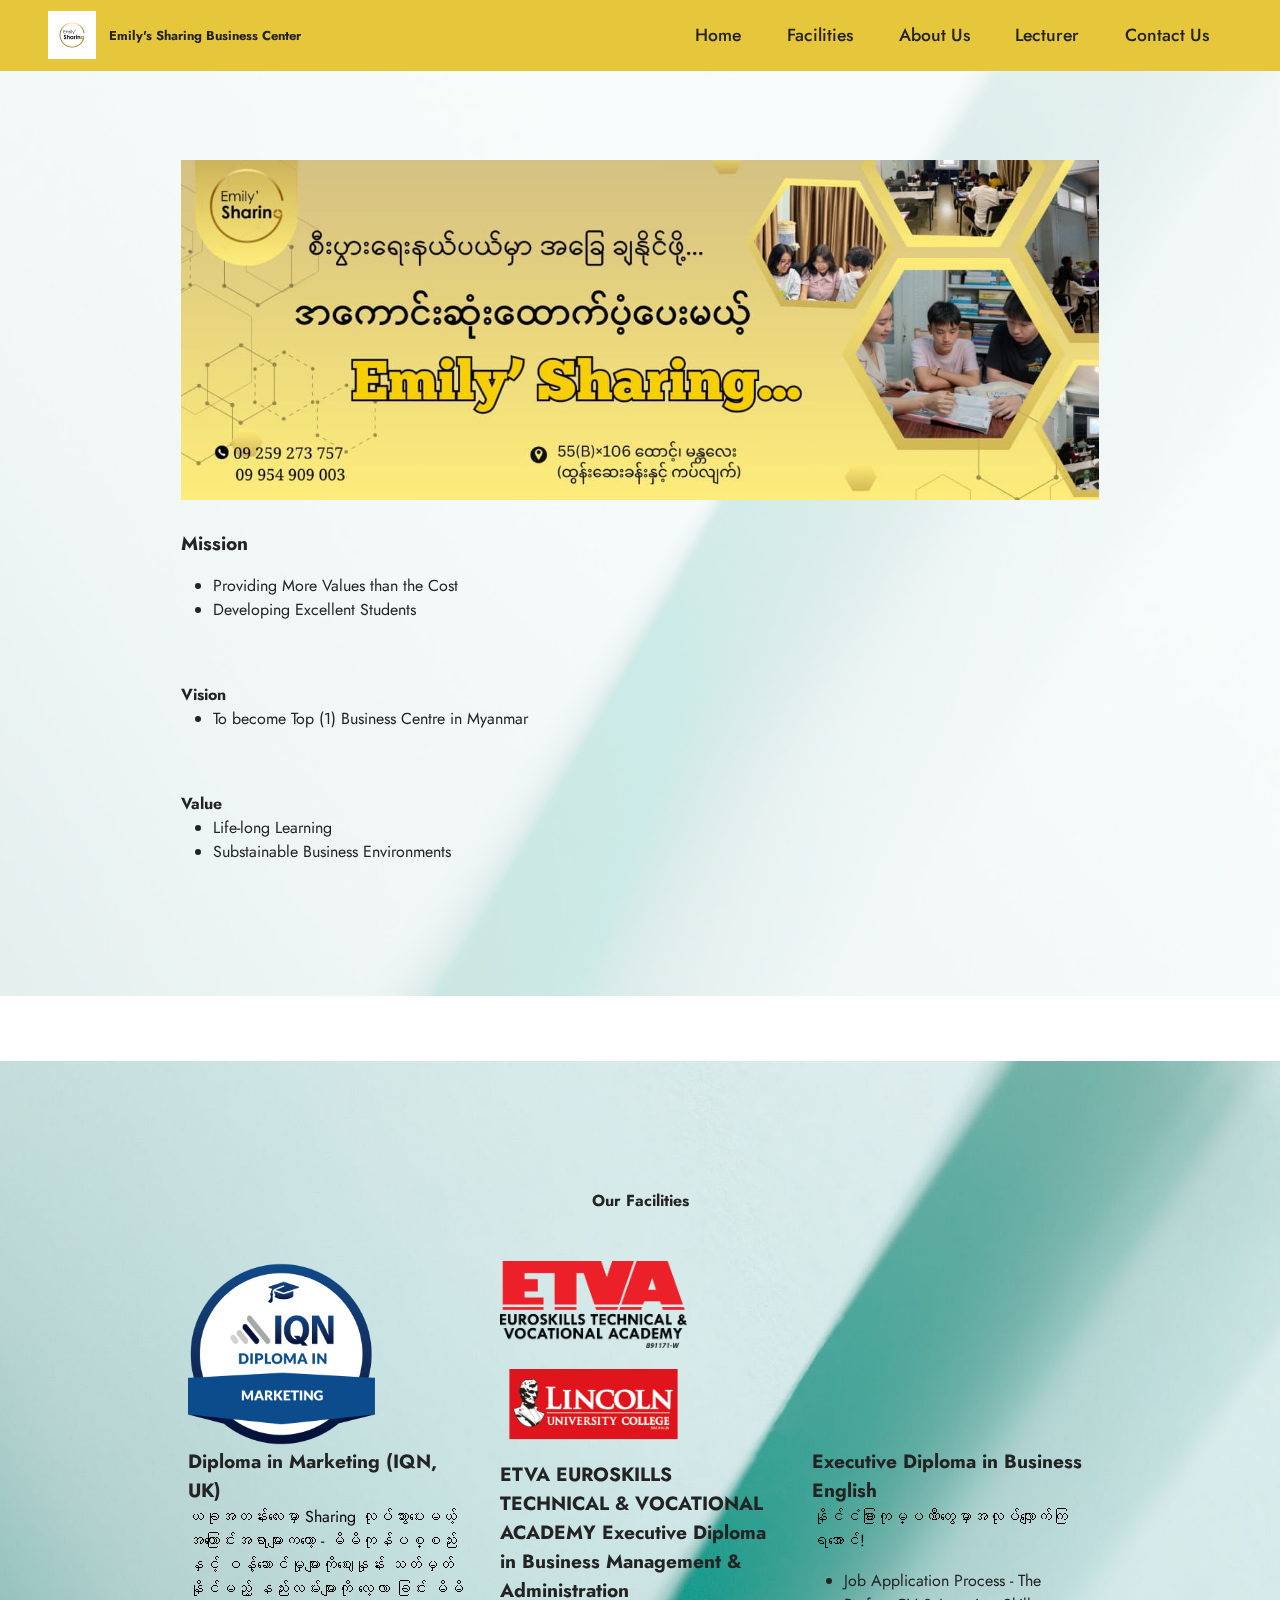
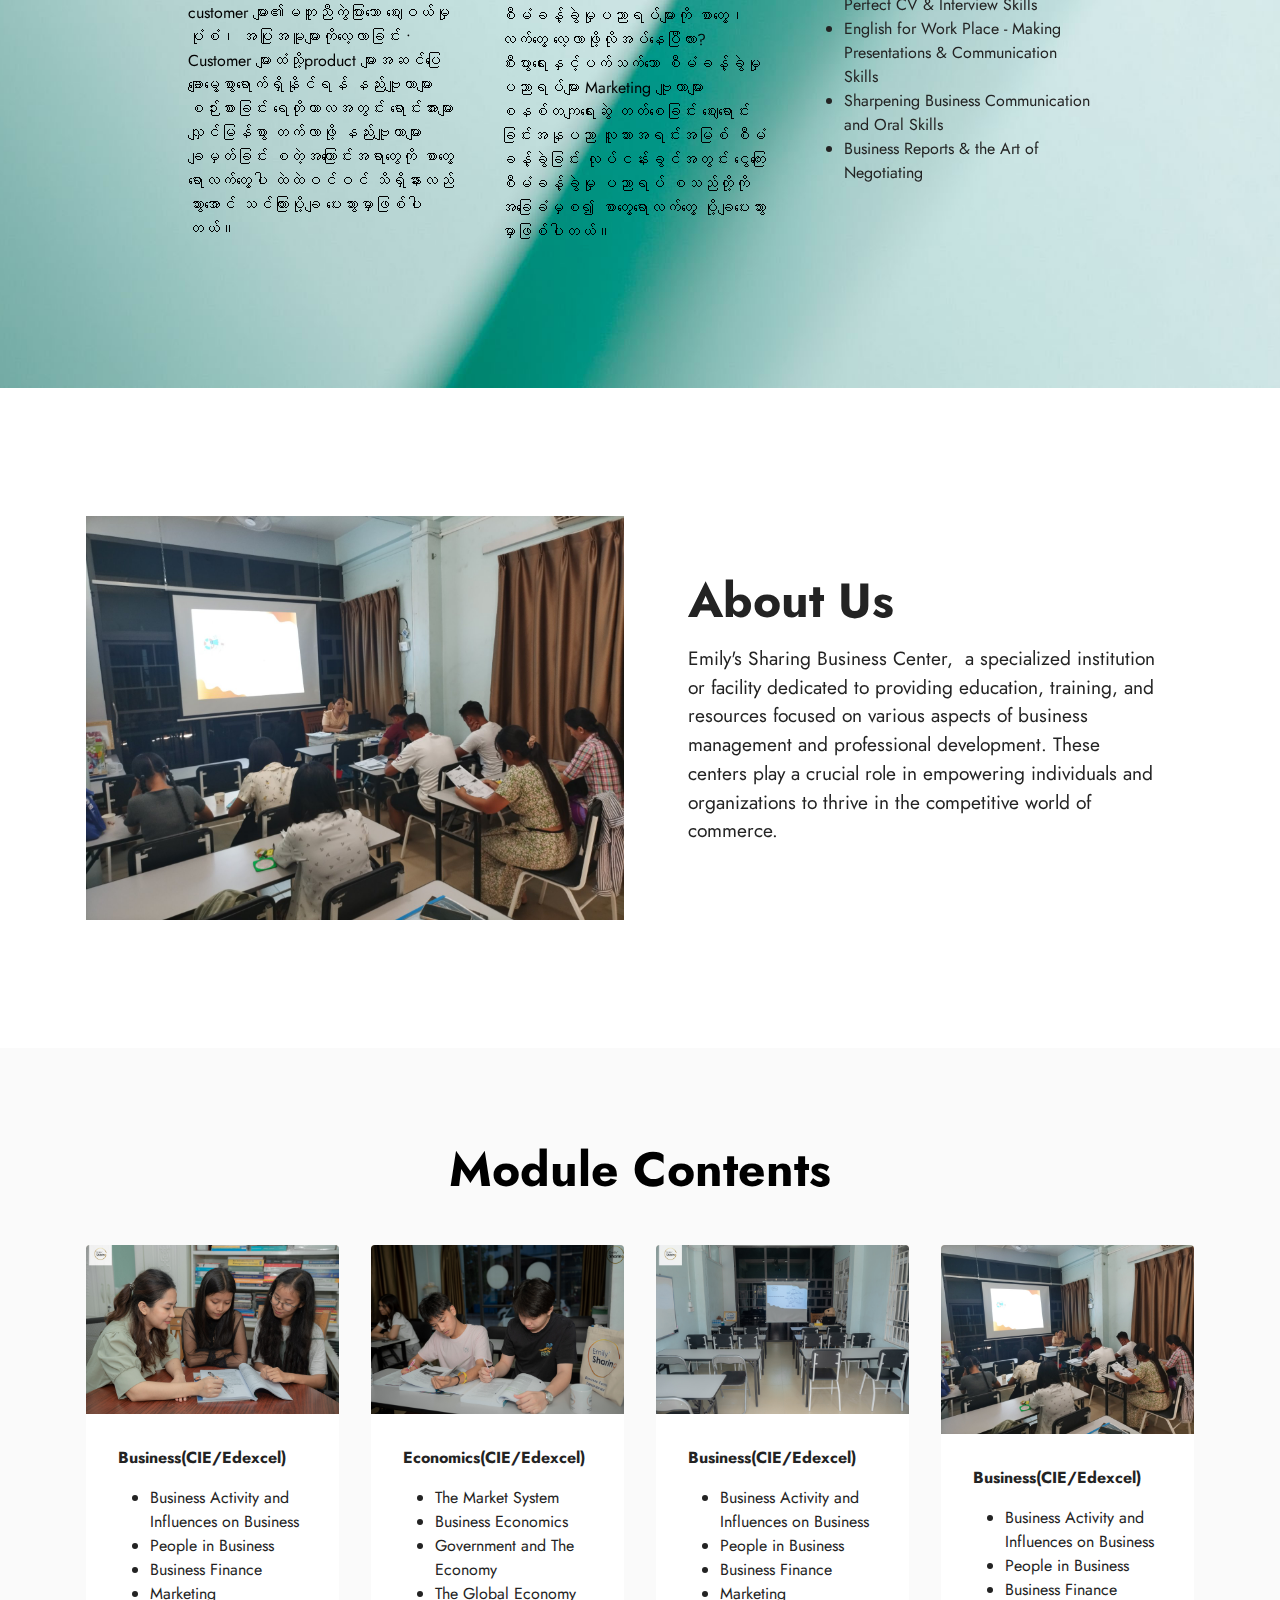
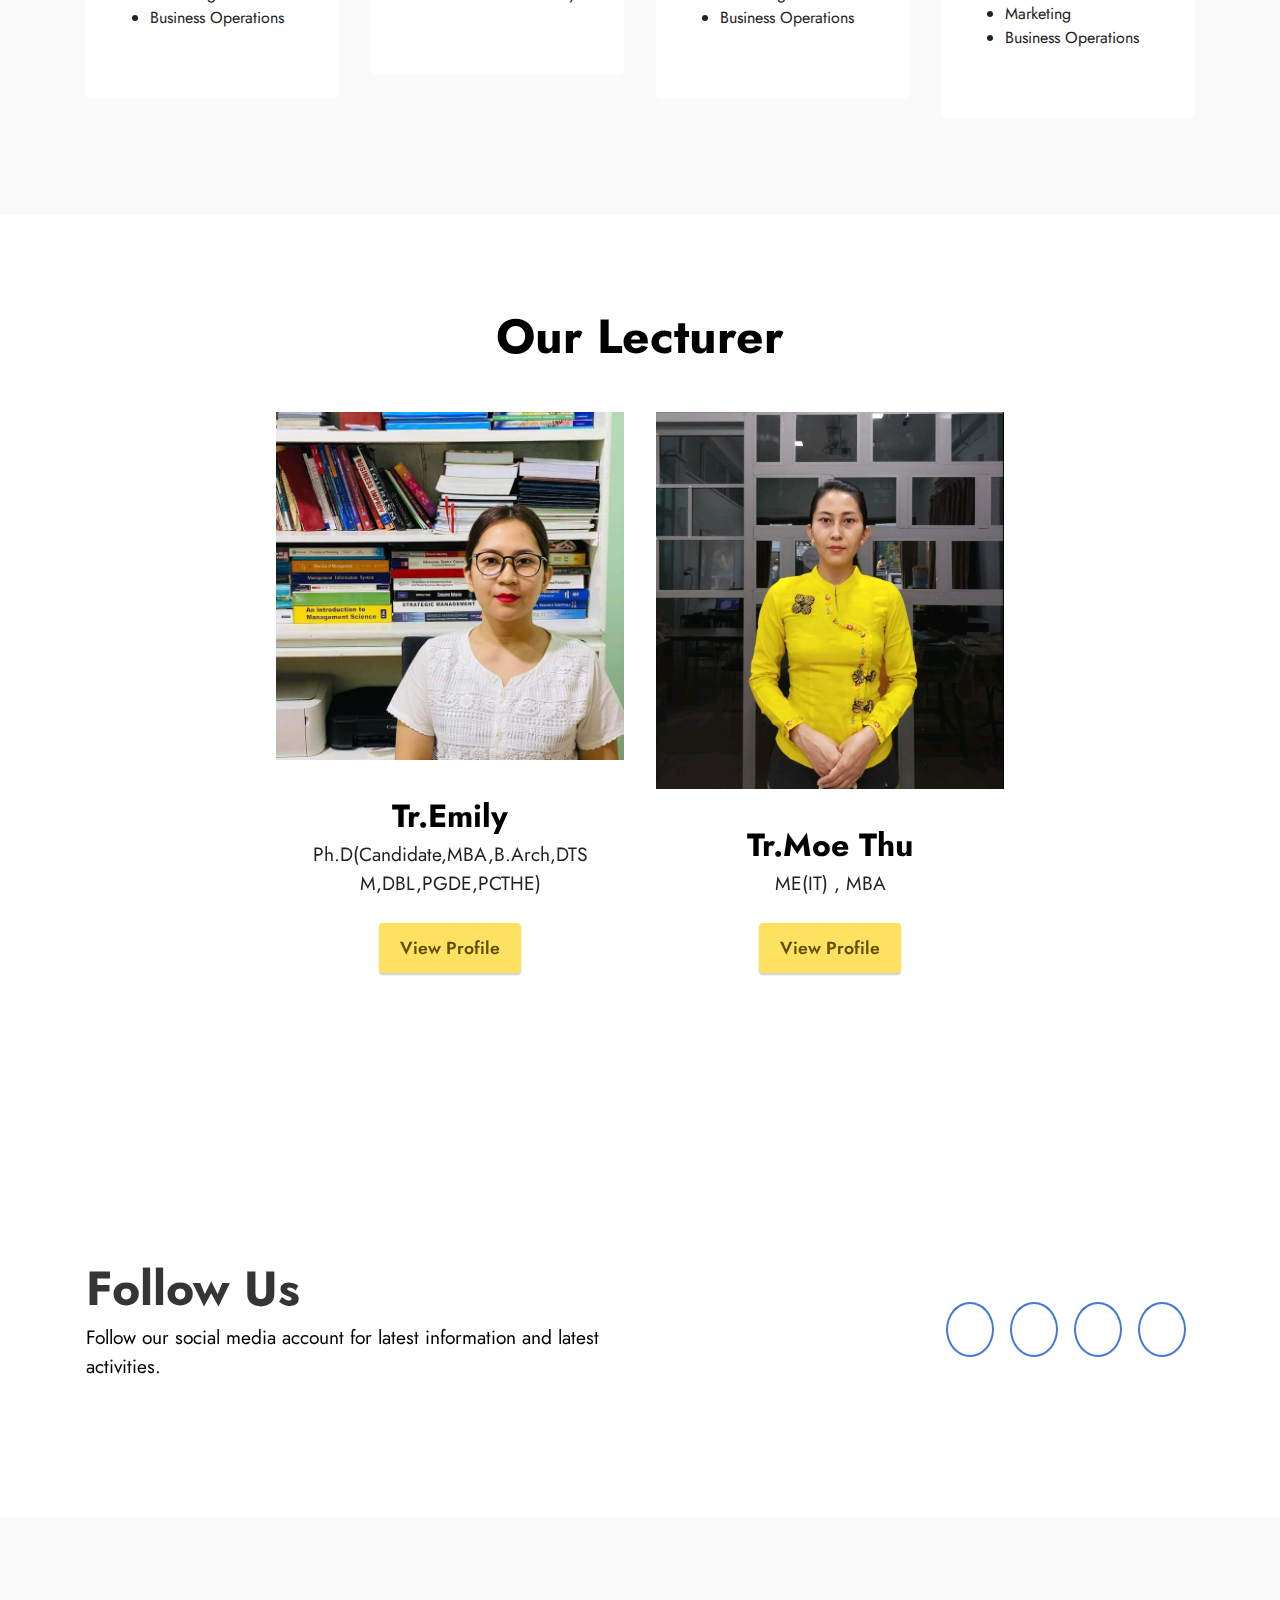
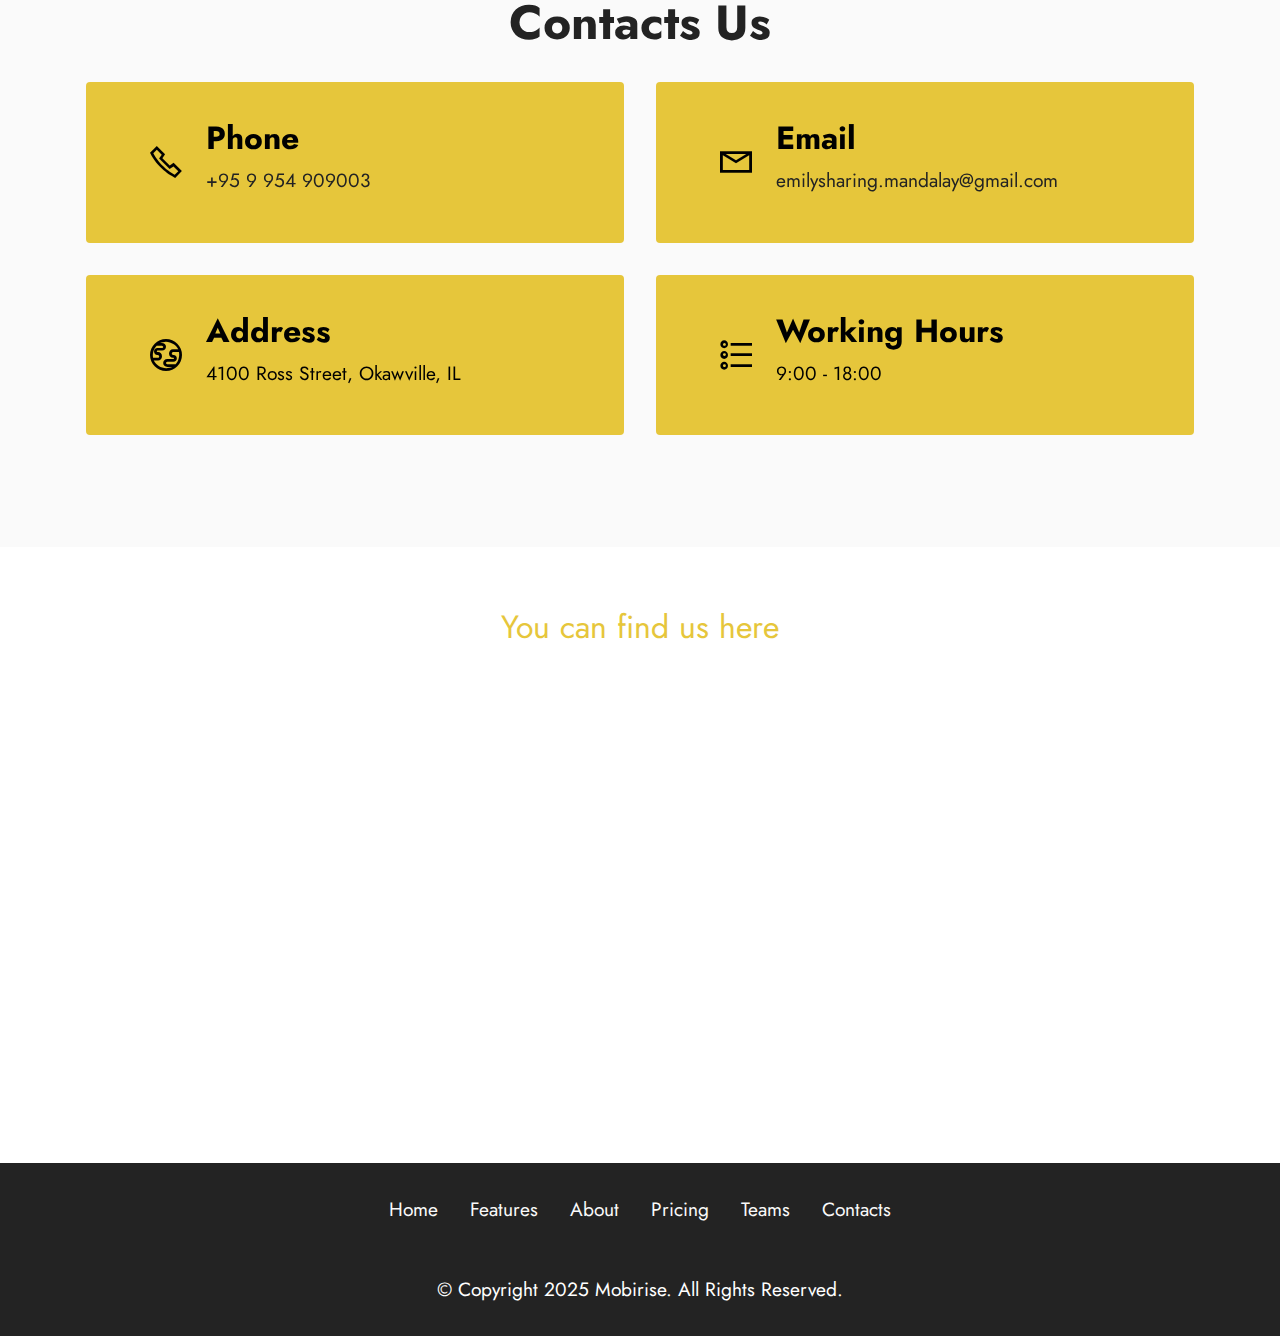
==== commit 9629903d: "Updated UI" ====
--- a/index.html
+++ b/index.html
@@ -1,1209 +1,948 @@
 <!DOCTYPE html>
 <html>
-  <meta http-equiv="content-type" content="text/html;charset=utf-8" />
-  <head>
-    <meta charset="UTF-8" />
-    <meta http-equiv="X-UA-Compatible" content="IE=edge" />
-    <meta name="generator" content="Mobirise v5.9.6, mobirise.com" />
-    <meta
-      name="viewport"
-      content="width=device-width, initial-scale=1, minimum-scale=1"
-    />
-    <link
-      rel="shortcut icon"
-      href="./assets/images/emily-logo-96x96b473.jpg?v=1QJGWy"
-      type="image/x-icon"
-    />
-    <meta name="description" content="" />
-
-    <title>Home</title>
-    <link
-      rel="stylesheet"
-      href="./assets/web/assets/mobirise-icons2/mobirise2.css"
-    />
-    <link
-      rel="stylesheet"
-      href="./assets/web/assets/mobirise-icons/mobirise-icons.css"
-    />
-    <link rel="stylesheet" href="./assets/bootstrap/css/bootstrap.min.css" />
-    <link
-      rel="stylesheet"
-      href="./assets/bootstrap/css/bootstrap-grid.min.css"
-    />
-    <link
-      rel="stylesheet"
-      href="./assets/bootstrap/css/bootstrap-reboot.min.css"
-    />
-    <link rel="stylesheet" href="./assets/parallax/jarallax.css" />
-    <link rel="stylesheet" href="./assets/dropdown/css/style.css" />
-    <link rel="stylesheet" href="./assets/socicon/css/styles.css" />
-    <link rel="stylesheet" href="./assets/theme/css/style.css" />
-    <link
-      rel="preload"
-      href="https://fonts.googleapis.com/css?family=Jost:100,200,300,400,500,600,700,800,900,100i,200i,300i,400i,500i,600i,700i,800i,900i&amp;display=swap"
-      as="style"
-      onload="this.onload=null;this.rel='stylesheet'"
-    />
-    <noscript
-      ><link
-        rel="stylesheet"
-        href="https://fonts.googleapis.com/css?family=Jost:100,200,300,400,500,600,700,800,900,100i,200i,300i,400i,500i,600i,700i,800i,900i&amp;display=swap"
-    /></noscript>
-    <link
-      rel="preload"
-      as="style"
-      href="./assets/mobirise/css/mbr-additionalb473.css?v=1QJGWy"
-    />
-    <link
-      rel="stylesheet"
-      href="./assets/mobirise/css/mbr-additionalb473.css?v=1QJGWy"
-      type="text/css"
-    />
-
-    <style>
-      .navbar-fixed-top {
-        top: auto;
-      }
+<meta http-equiv="content-type" content="text/html;charset=utf-8" />
+
+<head>
+  <meta charset="UTF-8" />
+  <meta http-equiv="X-UA-Compatible" content="IE=edge" />
+  <meta name="generator" content="Mobirise v5.9.6, mobirise.com" />
+  <meta name="viewport" content="width=device-width, initial-scale=1, minimum-scale=1" />
+  <link rel="shortcut icon" href="./assets/images/emily-logo-96x96b473.jpg?v=1QJGWy" type="image/x-icon" />
+  <meta name="description" co ntent="" />
+
+  <title>Home</title>
+  <link rel="stylesheet" href="./assets/web/assets/mobirise-icons2/mobirise2.css" />
+  <link rel="stylesheet" href="./assets/web/assets/mobirise-icons/mobirise-icons.css" />
+  <link rel="stylesheet" href="./assets/bootstrap/css/bootstrap.min.css" />
+  <link rel="stylesheet" href="./assets/bootstrap/css/bootstrap-grid.min.css" />
+  <link rel="stylesheet" href="./assets/bootstrap/css/bootstrap-reboot.min.css" />
+  <link rel="stylesheet" href="./assets/parallax/jarallax.css" />
+  <link rel="stylesheet" href="./assets/dropdown/css/style.css" />
+  <link rel="stylesheet" href="./assets/socicon/css/styles.css" />
+  <link rel="stylesheet" href="./assets/theme/css/style.css" />
+  <link rel="preload"
+    href="https://fonts.googleapis.com/css?family=Jost:100,200,300,400,500,600,700,800,900,100i,200i,300i,400i,500i,600i,700i,800i,900i&amp;display=swap"
+    as="style" onload="this.onload=null;this.rel='stylesheet'" />
+  <noscript>
+    <link rel="stylesheet"
+      href="https://fonts.googleapis.com/css?family=Jost:100,200,300,400,500,600,700,800,900,100i,200i,300i,400i,500i,600i,700i,800i,900i&amp;display=swap" />
+  </noscript>
+  <link rel="preload" as="style" href="./assets/mobirise/css/mbr-additionalb473.css?v=1QJGWy" />
+  <link rel="stylesheet" href="./assets/mobirise/css/mbr-additionalb473.css?v=1QJGWy" type="text/css" />
+
+  <style>
+    .navbar-fixed-top {
+      top: auto;
+    }
+
+    #mobiriseBanner.container-banner {
+      height: 8rem;
+      -webkit-animation: 4s linear animationHeight;
+      -moz-animation: 4s linear animationHeight;
+      -o-animation: 4s linear animationHeight;
+      animation: 4s linear animationHeight;
+    }
+
+    #mobiriseBanner .banner {
+      min-height: 8rem;
+      position: fixed;
+      top: 0;
+      left: 0;
+      right: 0;
+      background: #fff;
+      padding: 10px;
+      opacity: 1;
+      -webkit-animation: 4s linear animationBanner;
+      -moz-animation: 4s linear animationBanner;
+      -o-animation: 4s linear animationBanner;
+      animation: 4s linear animationBanner;
+      z-index: 1031;
+      display: flex;
+      flex-direction: column;
+      justify-content: center;
+    }
+
+    #mobiriseBanner .banner p {
+      overflow: hidden;
+      display: -webkit-box;
+      -webkit-line-clamp: 4;
+      -webkit-box-orient: vertical;
+      animation: none;
+      visibility: visible;
+    }
+
+    #mobiriseBanner .buy-license {
+      text-decoration: underline;
+    }
+
+    #mobiriseBanner .banner .btn {
+      margin: 0.3rem 0.5rem;
+      animation: none;
+      visibility: visible;
+    }
+
+    .navbar.opened {
+      z-index: 1032;
+    }
+
+    @-webkit-keyframes animationBanner {
+      0% {
+        opacity: 0;
+        top: -8rem;
+      }
+
+      75% {
+        opacity: 0;
+        top: -8rem;
+      }
+
+      100% {
+        opacity: 1;
+        top: 0;
+      }
+    }
+
+    @-moz-keyframes animationBanner {
+      0% {
+        opacity: 0;
+        top: -8rem;
+      }
+
+      75% {
+        opacity: 0;
+        top: -8rem;
+      }
+
+      100% {
+        opacity: 1;
+        top: 0;
+      }
+    }
+
+    @-o-keyframes animationBanner {
+      0% {
+        opacity: 0;
+        top: -8rem;
+      }
+
+      75% {
+        opacity: 0;
+        top: -8rem;
+      }
+
+      100% {
+        opacity: 1;
+        top: 0;
+      }
+    }
+
+    @keyframes animationBanner {
+      0% {
+        opacity: 0;
+        top: -8rem;
+      }
+
+      75% {
+        opacity: 0;
+        top: -8rem;
+      }
+
+      100% {
+        opacity: 1;
+        top: 0;
+      }
+    }
+
+    @-webkit-keyframes animationHeight {
+      0% {
+        height: 0;
+      }
+
+      75% {
+        height: 0;
+      }
+
+      100% {
+        height: 8rem;
+      }
+    }
+
+    @-moz-keyframes animationHeight {
+      0% {
+        height: 0;
+      }
+
+      75% {
+        height: 0;
+      }
+
+      100% {
+        height: 8rem;
+      }
+    }
+
+    @-o-keyframes animationHeight {
+      0% {
+        height: 0;
+      }
+
+      75% {
+        height: 0;
+      }
+
+      100% {
+        height: 8rem;
+      }
+    }
+
+    @keyframes animationHeight {
+      0% {
+        height: 0;
+      }
+
+      75% {
+        height: 0;
+      }
+
+      100% {
+        height: 8rem;
+      }
+    }
+
+    @media (max-width: 767px) {
       #mobiriseBanner.container-banner {
-        height: 8rem;
-        -webkit-animation: 4s linear animationHeight;
-        -moz-animation: 4s linear animationHeight;
-        -o-animation: 4s linear animationHeight;
-        animation: 4s linear animationHeight;
-      }
+        height: 12rem;
+      }
+
       #mobiriseBanner .banner {
-        min-height: 8rem;
-        position: fixed;
-        top: 0;
-        left: 0;
-        right: 0;
-        background: #fff;
-        padding: 10px;
-        opacity: 1;
-        -webkit-animation: 4s linear animationBanner;
-        -moz-animation: 4s linear animationBanner;
-        -o-animation: 4s linear animationBanner;
-        animation: 4s linear animationBanner;
-        z-index: 1031;
-        display: flex;
-        flex-direction: column;
-        justify-content: center;
-      }
-      #mobiriseBanner .banner p {
-        overflow: hidden;
-        display: -webkit-box;
-        -webkit-line-clamp: 4;
-        -webkit-box-orient: vertical;
-        animation: none;
-        visibility: visible;
-      }
-      #mobiriseBanner .buy-license {
-        text-decoration: underline;
-      }
-      #mobiriseBanner .banner .btn {
-        margin: 0.3rem 0.5rem;
-        animation: none;
-        visibility: visible;
-      }
-      .navbar.opened {
-        z-index: 1032;
-      }
+        min-height: 12rem;
+      }
+
       @-webkit-keyframes animationBanner {
         0% {
           opacity: 0;
-          top: -8rem;
-        }
+          top: -12rem;
+        }
+
         75% {
           opacity: 0;
-          top: -8rem;
-        }
+          top: -12rem;
+        }
+
         100% {
           opacity: 1;
           top: 0;
         }
       }
+
       @-moz-keyframes animationBanner {
         0% {
           opacity: 0;
-          top: -8rem;
-        }
+          top: -12rem;
+        }
+
         75% {
           opacity: 0;
-          top: -8rem;
-        }
+          top: -12rem;
+        }
+
         100% {
           opacity: 1;
           top: 0;
         }
       }
+
       @-o-keyframes animationBanner {
         0% {
           opacity: 0;
-          top: -8rem;
-        }
+          top: -12rem;
+        }
+
         75% {
           opacity: 0;
-          top: -8rem;
-        }
+          top: -12rem;
+        }
+
         100% {
           opacity: 1;
           top: 0;
         }
       }
+
       @keyframes animationBanner {
         0% {
           opacity: 0;
-          top: -8rem;
-        }
+          top: -12rem;
+        }
+
         75% {
           opacity: 0;
-          top: -8rem;
-        }
+          top: -12rem;
+        }
+
         100% {
           opacity: 1;
           top: 0;
         }
       }
+
       @-webkit-keyframes animationHeight {
         0% {
           height: 0;
         }
+
         75% {
           height: 0;
         }
+
         100% {
-          height: 8rem;
-        }
-      }
+          height: 12rem;
+        }
+      }
+
       @-moz-keyframes animationHeight {
         0% {
           height: 0;
         }
+
         75% {
           height: 0;
         }
+
         100% {
-          height: 8rem;
-        }
-      }
+          height: 12rem;
+        }
+      }
+
       @-o-keyframes animationHeight {
         0% {
           height: 0;
         }
+
         75% {
           height: 0;
         }
+
         100% {
-          height: 8rem;
-        }
-      }
+          height: 12rem;
+        }
+      }
+
       @keyframes animationHeight {
         0% {
           height: 0;
         }
+
         75% {
           height: 0;
         }
+
         100% {
-          height: 8rem;
-        }
-      }
-      @media (max-width: 767px) {
-        #mobiriseBanner.container-banner {
           height: 12rem;
         }
-        #mobiriseBanner .banner {
-          min-height: 12rem;
-        }
-        @-webkit-keyframes animationBanner {
-          0% {
-            opacity: 0;
-            top: -12rem;
-          }
-          75% {
-            opacity: 0;
-            top: -12rem;
-          }
-          100% {
-            opacity: 1;
-            top: 0;
-          }
-        }
-        @-moz-keyframes animationBanner {
-          0% {
-            opacity: 0;
-            top: -12rem;
-          }
-          75% {
-            opacity: 0;
-            top: -12rem;
-          }
-          100% {
-            opacity: 1;
-            top: 0;
-          }
-        }
-        @-o-keyframes animationBanner {
-          0% {
-            opacity: 0;
-            top: -12rem;
-          }
-          75% {
-            opacity: 0;
-            top: -12rem;
-          }
-          100% {
-            opacity: 1;
-            top: 0;
-          }
-        }
-        @keyframes animationBanner {
-          0% {
-            opacity: 0;
-            top: -12rem;
-          }
-          75% {
-            opacity: 0;
-            top: -12rem;
-          }
-          100% {
-            opacity: 1;
-            top: 0;
-          }
-        }
-        @-webkit-keyframes animationHeight {
-          0% {
-            height: 0;
-          }
-          75% {
-            height: 0;
-          }
-          100% {
-            height: 12rem;
-          }
-        }
-        @-moz-keyframes animationHeight {
-          0% {
-            height: 0;
-          }
-          75% {
-            height: 0;
-          }
-          100% {
-            height: 12rem;
-          }
-        }
-        @-o-keyframes animationHeight {
-          0% {
-            height: 0;
-          }
-          75% {
-            height: 0;
-          }
-          100% {
-            height: 12rem;
-          }
-        }
-        @keyframes animationHeight {
-          0% {
-            height: 0;
-          }
-          75% {
-            height: 0;
-          }
-          100% {
-            height: 12rem;
-          }
-        }
-      }
-    </style>
-  </head>
-  <body>
-    <section
-      data-bs-version="5.1"
-      class="menu menu2 cid-sFCw1qGFAI"
-      once="menu"
-      id="menu2-23"
-    >
-      <nav class="navbar navbar-dropdown navbar-expand-lg">
-        <div class="container-fluid">
-          <div class="navbar-brand">
-            <span class="navbar-logo">
-              <img
-                src="./assets/images/emily-logo-96x96b473.jpg?v=1QJGWy"
-                alt="Mobirise Website Builder"
-                style="height: 3rem"
-              />
-            </span>
-            <span class="navbar-caption-wrap"
-              ><a
-                class="navbar-caption text-black display-7"
-                href="https://mobiri.se/"
-                >Emily's Sharing Business Center</a
-              ></span
-            >
-          </div>
-          <button
-            class="navbar-toggler"
-            type="button"
-            data-toggle="collapse"
-            data-bs-toggle="collapse"
-            data-target="#navbarSupportedContent"
-            data-bs-target="#navbarSupportedContent"
-            aria-controls="navbarNavAltMarkup"
-            aria-expanded="false"
-            aria-label="Toggle navigation"
-          >
-            <div class="hamburger">
-              <span></span>
-              <span></span>
-              <span></span>
-              <span></span>
-            </div>
-          </button>
-          <div class="collapse navbar-collapse" id="navbarSupportedContent">
-            <ul
-              class="navbar-nav nav-dropdown nav-right"
-              data-app-modern-menu="true"
-            >
-              <li class="nav-item">
-                <a
-                  class="nav-link link text-black text-primary show display-4"
-                  href="#top"
-                  aria-expanded="false"
-                  >Home</a
-                >
-              </li>
-              <li class="nav-item">
-                <a
-                  class="nav-link link text-black text-primary display-4"
-                  href="index.html#features1-1i"
-                  >Facilities</a
-                >
-              </li>
-              <li class="nav-item">
-                <a
-                  class="nav-link link text-black text-primary display-4"
-                  href="index.html#header14-1j"
-                  >About Us</a
-                >
-              </li>
-              <li class="nav-item">
-                <a
-                  class="nav-link link text-black text-primary display-4"
-                  href="index.html#team1-1o"
-                  >Instructor</a
-                >
-              </li>
-              <li class="nav-item">
-                <a
-                  class="nav-link link text-black text-primary display-4"
-                  href="index.html#contacts2-1r"
-                  >Contact Us</a
-                >
-              </li>
+      }
+    }
+  </style>
+</head>
+
+<body >
+  <section data-bs-version="5.1" class="menu menu2 cid-sFCw1qGFAI" once="menu" id="menu2-23">
+    <nav class="navbar navbar-dropdown navbar-expand-lg">
+      <div class="container-fluid">
+        <div class="navbar-brand">
+          <span class="navbar-logo">
+            <img src="./assets/images/emily-logo-96x96b473.jpg?v=1QJGWy" alt="   Builder"
+              style="height: 3rem" />
+          </span>
+          <span class="navbar-caption-wrap ">
+            <a class="navbar-caption text-black display-7" style="font-size: small;"
+              href="">Emily's Sharing Business Center</a></span>
+              <button class="navbar-toggler" type="button" data-toggle="collapse" data-bs-toggle="collapse"
+          data-target="#navbarSupportedContent" data-bs-target="#navbarSupportedContent"
+          aria-controls="navbarNavAltMarkup" aria-expanded="false" aria-label="Toggle navigation">
+          <div class="hamburger">
+            <span></span>
+            <span></span>
+            <span></span>
+            <span></span>
+          </div>
+        </button>
+        </div>
+        
+        <div class="collapse navbar-collapse" id="navbarSupportedContent">
+          <ul class="navbar-nav nav-dropdown nav-right" data-app-modern-menu="true">
+            <li class="nav-item">
+              <a class="nav-link link text-black text-primary show display-4" href="#top" aria-expanded="false">Home</a>
+            </li>
+            <li class="nav-item">
+              <a class="nav-link link text-black text-primary display-4" href="index.html#features1-1i">Facilities</a>
+            </li>
+            <li class="nav-item">
+              <a class="nav-link link text-black text-primary display-4" href="index.html#header14-1j">About Us</a>
+            </li>
+            <li class="nav-item">
+              <a class="nav-link link text-black text-primary display-4" href="index.html#team1-1o">Lecturer</a>
+            </li>
+            <li class="nav-item">
+              <a class="nav-link link text-black text-primary display-4" href="index.html#contacts2-1r">Contact Us</a>
+            </li>
+          </ul>
+        </div>
+      </div>
+    </nav>
+  </section>
+
+  <section data-bs-version="5.1" class="header14 home_component mbr-parallax-background" id="header14-1f">
+    <div class="mbr-overlay" style="opacity: 0.8; background-color: rgb(255, 255, 255)"></div>
+
+    <div class="container">
+      <div class="row justify-content-center align-items-center">
+        <div class="col-12 col-md-10 image-wrapper" style="border-radius: 20%;">
+          <img src="./assets/images/cover_photo.jpg" alt="Mobirise Website Builder" />
+        </div>
+        <div class="col-12 col-md-10" >
+          <div class="text-wrapper">
+            <p class="mbr-text mbr-fonts-style display-7">
+              <br /><strong>Mission</strong><br />
+            <ul>
+              <li>Providing More Values than the Cost</li>
+              <li>Developing Excellent Students</li>
             </ul>
-          </div>
-        </div>
-      </nav>
-    </section>
-
-    <section
-      data-bs-version="5.1"
-      class="header14 cid-sFzxmVl7J6 mbr-parallax-background"
-      id="header14-1f"
-    >
-      <div
-        class="mbr-overlay"
-        style="opacity: 0.8; background-color: rgb(255, 255, 255)"
-      ></div>
-
-      <div class="container">
-        <div class="row justify-content-center align-items-center">
-          <div class="col-12 col-md-5 image-wrapper">
-            <img
-              src="./assets/images/tr-emily-1076x472b473.jpg?v=1QJGWy"
-              alt="Mobirise Website Builder"
-            />
-          </div>
-          <div class="col-12 col-md">
+            <br /><strong>Vision</strong><br />
+            <ul>
+              <li>To become Top (1) Business Centre in Myanmar</li>
+            </ul>
+            <br /><strong>Value</strong><br />
+            <ul>
+              <li>Life-long Learning</li>
+              <li>Substainable Business Environments</li>
+            </ul>
+          </div>
+        </div>
+      </div>
+    </div>
+  </section>
+
+  <section data-bs-version="5.1"  class="features1  facilities_component" id="features1-1i">
+    <div class="container-fluid "  >
+      <div class="row">
+        <div class="col-12 col-lg-9 align-center">
+          <!-- <h3 class="mbr-section-title mbr-fonts-style align-center mb-0 display-2"> -->
+          <strong>Our Facilities</strong>
+          <!-- </h3> -->
+        </div>
+      </div>
+      <div class="row">
+        <div class="card col-12 col-md-6 col-lg-3">
+          <div class="card-wrapper">
+            <div>
+              <div class="col-6 col-md-8" style="justify-content: center;">
+                <img src="./assets/images/iqn.jpg" alt="Mobirise Website Builder" />
+              </div>
+              <!-- <h5 class="card-title mbr-fonts-style display-5"> -->
+              <strong style="font-size: larger;">Diploma in Marketing (IQN, UK)</strong><br>
+              <!-- </h5> -->
+              <p class="card-text display-7" style="font-size: medium;">
+                ယခုအတန်းလေးမှာ Sharing လုပ်သွားပေးမယ့် အကြောင်းအရာများကတော့ -
+                မိမိကုန်ပစ္စည်းနှင့် ဝန့်ဆောင်မှုများကိုဈေးနှုန်း သတ်မှတ်နိုင်မည့် နည်းလမ်းများကို လေ့လာ ခြင်း
+                မိမိ customer များ၏မတူညီကွဲပြားသော ဈေးဝယ်မှုပုံစံ၊ အပြုအမူများကိုလေ့လာခြင်း
+                • Customer များထံသို့product များအဆင်ပြေ ချောမွေ့စွာရောက်ရှိနိုင်ရန် နည်းဗျူဟာများ စဉ်းစားခြင်း
+                ရေတိုကာလအတွင်း ရောင်းအားများ လျှင်မြန်စွာ တက်လာဖို့ နည်းဗျူဟာများချမှတ်ခြင်း
+                စတဲ့အကြောင်းအရာတွေကို စာတွေ့ရောလက်တွေ့ပါ ထဲထဲဝင်ဝင် သိရှိနားလည်သွားအောင် သင်ကြားပို့ချ
+                ပေးသွားမှာဖြစ်ပါတယ်။
+              </p>
+            </div>
+          </div>
+        </div>
+        <div class="card col-12 col-md-6 col-lg-3">
+          <div class="card-wrapper">
+            <div>
+              <div class="col-6 col-md-8" style="justify-content: center;">
+                <img src="./assets/images/ETVA.png" alt="Mobirise Website Builder" />
+                <img src="./assets/images/lincoln.png" alt="Mobirise Website Builder" />
+              </div>
+              <!-- <h5 class="card-title mbr-fonts-style display-5"> -->
+              <strong style="font-size: larger;">ETVA
+                EUROSKILLS TECHNICAL & VOCATIONAL ACADEMY
+                Executive Diploma in Business Management & Administration</strong><br>
+              <!-- </h5> -->
+              <p class="card-text display-7" style="font-size: medium;">
+                စီမံခန့်ခွဲမှုပညာရပ်များကို စာတွေ့၊ လက်တွေ့ လေ့လာဖို့လိုအပ်နေပြီလား? <br>
+                စီးပွားရေးနှင့်ပက်သက်သော စီမံခန့်ခွဲမှု ပညာရပ်များ
+                Marketing ဗျူဟာများ စနစ်တကျရေးဆွဲ တတ်စေခြင်း
+                ဈေးရောင်းခြင်းအနုပညာ
+                လူသားအရင်းအမြစ် စီမံခန့်ခွဲခြင်း လုပ်ငန်းခွင်အတွင်း ငွေကြေးစီမံခန့်ခွဲမှု ပညာရပ်
+                စသည်တို့ကိုအခြေခံမှစ၍ စာတွေ့ရောလက်တွေ့ ပို့ချပေးသွားမှာဖြစ်ပါတယ်။
+              </p>
+            </div>
+          </div>
+        </div>
+        <div class="card col-12 col-md-6 col-lg-3">
+          <div class="card-wrapper">
+            <div>
+              <div class="col-6 col-md-8" style="justify-content: center;visibility: hidden;">
+                <img src="./assets/images/iqn.jpg" alt="Mobirise Website Builder" />
+              </div>
+              <!-- <h5 class="card-title mbr-fonts-style display-5"> -->
+              <strong style="font-size: larger;">Executive Diploma in Business English</strong><br>
+              <!-- </h5> -->
+              <p class="card-text display-7" style="font-size: medium;">
+                နိုင်ငံခြားကုမ္ပဏီတွေမှာအလုပ်လျှောက်ကြရအောင်!<br>
+              <ul>
+                <li>Job Application Process - The Perfect CV & Interview Skills</li>
+                <li>English for Work Place - Making Presentations & Communication Skills</li>
+                <li>Sharpening Business Communication and Oral Skills</li>
+                <li>Business Reports & the Art of Negotiating</li>
+              </ul>
+
+              </p>
+            </div>
+          </div>
+        </div>
+      </div>
+    </div>
+  </section>
+
+  <section data-bs-version="5.1" class="header14 cid-sFzz5E692j" id="header14-1j">
+    <div class="container" >
+      <div class="row justify-content-center align-items-center">
+        <div class="col-12 col-md-6 image-wrapper">
+          <img src="./assets/images/lecture_time.jpg" alt="Emily's Sharing Lecture Time" />
+        </div>
+        <div class="col-12 col-md">
+          <div class="text-wrapper">
+            <h1 class="mbr-section-title mbr-fonts-style mb-3 display-2">
+              <strong>About Us</strong>
+            </h1>
+            <p class="mbr-text mbr-fonts-style display-7">
+              Emily's Sharing Business Center,&nbsp; a specialized institution
+              or facility dedicated to providing education, training, and
+              resources focused on various aspects of business management and
+              professional development. These centers play a crucial role in
+              empowering individuals and organizations to thrive in the
+              competitive world of commerce.&nbsp;<br />
+            </p>
+          </div>
+        </div>
+      </div>
+    </div>
+  </section>
+
+  <section data-bs-version="5.1" class="features3 cid-sFzFvgBfc0" id="features3-1p">
+    <div class="container">
+      <div class="mbr-section-head">
+        <h5 class="mbr-section-title mbr-fonts-style align-center mb-5 display-2">
+          <strong>Module Contents</strong><strong><br /></strong>
+        </h5>
+      </div>
+      <div class="row mt-4">
+
+        <div class="item features-image сol-12 col-md-6 col-lg-3">
+          <div class="item-wrapper" style="background-color: antiquewhite;">
+            
+            <div class="item-img">
+              <img src="./assets/images/11.jpg" alt="Lecture"
+                data-slide-to="0" data-bs-slide-to="0" />
+            </div>
+
+            <div class="item-content" style="background-color: #fff;">
+
+              <strong>Business(CIE/Edexcel)</strong>
+              <p class="mbr-text mbr-fonts-style display-7">
+              <ul>
+                <li>Business Activity and Influences on Business</li>
+                <li>People in Business</li>
+                <li>Business Finance</li>
+                <li>Marketing</li>
+                <li>Business Operations</li>
+              </ul>
+              </p>
+            </div>
+          </div>
+        </div>
+        <div class="item features-image сol-12 col-md-6 col-lg-3">
+          <div class="item-wrapper" style="background-color: antiquewhite;">
+            
+            <div class="item-img">
+              <img src="./assets/images/2.jpg" alt="Emily's Students"
+                data-slide-to="0" data-bs-slide-to="0" />
+            </div>
+
+            <div class="item-content" style="background-color: #fff;">
+
+              <strong>Economics(CIE/Edexcel)</strong>
+              <p class="mbr-text mbr-fonts-style display-7">
+              <ul>
+                <li>The Market System</li>
+                <li>Business Economics</li>
+                <li>Government and The Economy</li>
+                <li>The Global Economy</li>
+              </ul>
+              </p>
+            </div>
+          </div>
+        </div>
+        <div class="item features-image сol-12 col-md-6 col-lg-3">
+          <div class="item-wrapper" style="background-color: antiquewhite;">
+            
+            <div class="item-img">
+              <img src="./assets/images/25.jpg" alt="Student"
+                data-slide-to="0" data-bs-slide-to="0" />
+            </div>
+
+            <div class="item-content" style="background-color: #fff;">
+
+              <strong>Business(CIE/Edexcel)</strong>
+              <p class="mbr-text mbr-fonts-style display-7">
+              <ul>
+                <li>Business Activity and Influences on Business</li>
+                <li>People in Business</li>
+                <li>Business Finance</li>
+                <li>Marketing</li>
+                <li>Business Operations</li>
+              </ul>
+              </p>
+            </div>
+          </div>
+        </div>
+        <div class="item features-image сol-12 col-md-6 col-lg-3">
+          <div class="item-wrapper" style="background-color: antiquewhite;">
+            
+            <div class="item-img">
+              <img src="./assets/images/19.jpg" alt="Lecture Time"
+                data-slide-to="0" data-bs-slide-to="0" />
+            </div>
+
+            <div class="item-content" style="background-color: #fff;">
+
+              <strong>Business(CIE/Edexcel)</strong>
+              <p class="mbr-text mbr-fonts-style display-7">
+              <ul>
+                <li>Business Activity and Influences on Business</li>
+                <li>People in Business</li>
+                <li>Business Finance</li>
+                <li>Marketing</li>
+                <li>Business Operations</li>
+              </ul>
+              </p>
+            </div>
+          </div>
+        </div>
+
+
+
+
+
+        </div>
+      </div>
+    </div>
+  </section>
+
+  <section data-bs-version="5.1" class="team1 cid-sFzErVWEaH" id="team1-1o">
+    <div class="container">
+      <div class="row justify-content-center">
+        <div class="col-12">
+          <h3 class="mbr-section-title1 mbr-fonts-style align-center mb-5 display-2">
+            <strong>Our Lecturer</strong>
+          </h3>
+        </div>
+
+
+        <div class="col-sm-6 col-lg-4">
+          <div class="card-wrap">
+            <div class="image-wrap">
+              <img src="./assets/images/Tr_emily.jpg" alt="Mobirise Website Builder" />
+            </div>
+            <div class="content-wrap">
+              <h6 class="mbr-section-title mbr-fonts-style align-center m-0 display-5">
+                <strong>Tr.Emily</strong> 
+              </h6>
+              <p class="card-text mbr-fonts-style align-center display-7">
+                Ph.D(Candidate,MBA,B.Arch,DTSM,DBL,PGDE,PCTHE)
+              </p>
+
+              <div class="mbr-section-btn card-btn align-center">
+                <a class="btn btn-warning display-4" href="https://www.facebook.com/profile.php?id=100094380266599">View
+                  Profile</a>
+              </div>
+            </div>
+          </div>
+        </div>
+        <div class="col-sm-6 col-lg-4">
+          <div class="card-wrap">
+            <div class="image-wrap">
+              <img src="./assets/images/Tr_moe_thu.jpg" alt="Mobirise Website Builder" />
+            </div>
+            <div class="content-wrap">
+              <p class="mbr-section-title mbr-fonts-style align-center m-0 display-5">
+                <strong>Tr.Moe Thu</strong>
+              </p>
+              <p class="card-text mbr-fonts-style align-center display-7">
+                ME(IT) , MBA
+              </p>
+
+              <div class="mbr-section-btn card-btn align-center">
+                <a class="btn btn-warning display-4" href="https://www.facebook.com/profile.php?id=100094380266599">View
+                  Profile</a>
+              </div>
+            </div>
+          </div>
+        </div>
+
+
+      </div>
+    </div>
+  </section>
+
+  <section data-bs-version="5.1" class="contacts4 cid-sFAyMcKwph" id="contacts4-21">
+    <div class="container">
+      <div class="row align-items-center justify-content-center">
+        <div class="text-content col-12 col-md-6">
+          <h2 class="mbr-section-title mbr-fonts-style display-2">
+            <strong>Follow Us</strong>
+          </h2>
+          <p class="mbr-text mbr-fonts-style display-7">
+          Follow our social media account for latest information and latest activities. 
+          </p>
+        </div>
+        <div class="icons d-flex align-items-center col-12 col-md-6 justify-content-end mt-md-0 mt-2 flex-wrap">
+          <a href="https://www.facebook.com/emilyinmandalay" target="_blank">
+            <span class="mbr-iconfont mbr-iconfont-social socicon-twitter socicon"></span>
+          </a>
+          <a href="https://www.facebook.com/emilyinmandalay" target="_blank">
+            <span class="mbr-iconfont mbr-iconfont-social socicon-facebook socicon"></span>
+          </a>
+          <a href="https://www.facebook.com/emilyinmandalay" target="_blank">
+            <span class="mbr-iconfont mbr-iconfont-social socicon-youtube socicon"></span>
+          </a>
+          <a href="https://www.facebook.com/emilyinmandalay" target="_blank">
+            <span class="mbr-iconfont mbr-iconfont-social socicon-instagram socicon"></span>
+          </a>
+        </div>
+      </div>
+    </div>
+  </section>
+
+  <!-- <section data-bs-version="5.1" class="form5 cid-sFzDs3t9EG" id="form5-1m">
+    <div class="container">
+      <div class="mbr-section-head">
+        <h3 class="mbr-section-title mbr-fonts-style align-center mb-0 display-2">
+          <strong>Review/Feedback</strong>
+        </h3>
+        <h4 class="mbr-section-subtitle mbr-fonts-style align-center mb-0 mt-2 display-7">
+          Please send mail to us for any suggestion
+        </h4>
+      </div>
+      <div class="row justify-content-center mt-4">
+        <div class="col-lg-8 mx-auto mbr-form" data-form-type="formoid">
+          <form action="https://mobirise.eu/" method="POST" class="mbr-form form-with-styler"
+            data-form-title="Form Name">
+            <input type="hidden" name="email" data-form-email="true"
+              value="Ogr+PvzhAylQXXckt1QRmWW/v/cdvcDm8o4eUrmrWW/Ekplqn7eAs4zRctENgjMNxsz+tkx551reqKqqAp1/FY/vNStCFkWhCa2NJYGVJ6ckmexBo+TCJ6dR+EM6ccTx" />
+            <div class="row">
+              <div hidden="hidden" data-form-alert="" class="alert alert-success col-12">
+                Thanks for filling out the form!
+              </div>
+              <div hidden="hidden" data-form-alert-danger="" class="alert alert-danger col-12">
+                Oops...! some problem!
+              </div>
+            </div>
+            <div class="dragArea row">
+              <div class="col-md col-sm-12 form-group mb-3" data-for="name">
+                <input type="text" name="name" placeholder="Name" data-form-field="name" class="form-control" value=""
+                  id="name-form5-1m" />
+              </div>
+              <div class="col-md col-sm-12 form-group mb-3" data-for="email">
+                <input type="email" name="email" placeholder="E-mail" data-form-field="email" class="form-control"
+                  value="" id="email-form5-1m" />
+              </div>
+              <div class="col-12 form-group mb-3" data-for="url">
+                <input type="url" name="url" placeholder="Your Site" data-form-field="url" class="form-control" value=""
+                  id="url-form5-1m" />
+              </div>
+              <div class="col-12 form-group mb-3" data-for="textarea">
+                <textarea name="textarea" placeholder="Message" data-form-field="textarea" class="form-control"
+                  id="textarea-form5-1m"></textarea>
+              </div>
+              <div class="col-lg-12 col-md-12 col-sm-12 align-center mbr-section-btn">
+                <button type="submit" class="btn btn-white display-4">
+                  Send message
+                </button>
+              </div>
+            </div>
+          </form>
+        </div>
+      </div>
+    </div>
+  </section> -->
+
+  <section data-bs-version="5.1" class="contacts2 cid-sFzIA7KGYz" id="contacts2-1r">
+    <!---->
+
+    <div class="container">
+      <div class="mbr-section-head">
+        <h3 class="mbr-section-title mbr-fonts-style align-center mb-0 display-2">
+          <strong>Contacts Us</strong>
+        </h3>
+        <h4 class="mbr-section-subtitle mbr-fonts-style align-center mb-0 mt-2 display-7"></h4>
+      </div>
+      <div class="row justify-content-center mt-4">
+        <div class="card col-12 col-md-6">
+          <div class="card-wrapper">
+            <div class="image-wrapper">
+              <span class="mbr-iconfont mobi-mbri-phone mobi-mbri"
+                style="color: rgb(0, 0, 0); fill: rgb(0, 0, 0)"></span>
+            </div>
             <div class="text-wrapper">
-              <h1 class="mbr-section-title mbr-fonts-style mb-3 display-5">
-                <strong>Mission , Vision and Value</strong>
-              </h1>
+              <h6 class="card-title mbr-fonts-style mb-1 display-5">
+                <strong>Phone</strong>
+              </h6>
               <p class="mbr-text mbr-fonts-style display-7">
-                <br /><strong>Mission</strong><br />
-                <br />"Empowering Future Leaders to Transform the Business
-                Landscape"
-                <br />
-                <br />At Emily's Sharing Business Center, our mission is to
-                empower and inspire the next generation of leaders to catalyze
-                positive change in the ever-evolving world of business. We are
-                committed to providing an exceptional and holistic education
-                that equips our students with the knowledge, skills, and values
-                they need to excel in their careers and make a meaningful impact
-                on society. Our relentless dedication to innovation, ethical
-                leadership, and global perspective drives us to be at the
-                forefront of business education, shaping a brighter future for
-                individuals and organizations alike.<br /><br /><strong
-                  >Vision</strong
-                ><br /><br />"Unleashing Potential, Shaping the Future"
-                <br />
-                <br />Our vision at Emily's Sharing Business Center is to be
-                recognized globally as a premier institution that unleashes the
-                full potential of its students and faculty, driving innovation
-                and shaping the future of business. We envision a world where
-                our graduates are not only successful in their careers but are
-                also ethical, responsible leaders who contribute to sustainable
-                growth, diversity, and social responsibility. Through a
-                commitment to excellence, inclusivity, and forward-thinking, we
-                aim to be the catalyst for transformative change in business
-                education and practice.<br /><br /><strong>Value</strong
-                ><br /><br /><strong>Excellence</strong>: We pursue excellence
-                in all aspects of our work, fostering a culture of continuous
-                improvement and a commitment to delivering the highest quality
-                education and services.
-                <br />
-                <br /><strong>Innovation</strong>: We embrace innovation as a
-                driving force for progress, encouraging creativity,
-                adaptability, and the exploration of new ideas to stay ahead in
-                a rapidly changing business landscape.
-                <br />
-                <br /><strong>Ethical Leadership</strong>: We instill the
-                importance of ethical conduct, integrity, and responsible
-                decision-making in our students, preparing them to lead with
-                honesty, empathy, and a strong sense of social responsibility.
-                <br />
-                <br /><strong>Diversity </strong>and <strong>Inclusion</strong>:
-                We celebrate diversity in all its forms, valuing different
-                perspectives and backgrounds, and promoting an inclusive
-                learning environment that prepares our students to thrive in a
-                globalized world.
-                <br />
-                <br /><strong>Global Perspective</strong>: We cultivate a global
-                mindset by fostering international collaborations, encouraging
-                cross-cultural experiences, and ensuring our students are
-                well-equipped to navigate the complexities of a global
-                marketplace.
-                <br />
-                <br /><strong>Community Engagement</strong>: We actively engage
-                with our local and <em>global </em>communities, partnering with
-                industry leaders, alumni, and organizations to bridge the gap
-                between academia and practical business applications.
-                <br />
-                <br /><strong>Sustainability</strong>: We are committed to
-                sustainability and environmental responsibility, integrating
-                sustainable practices into our curriculum, operations, and
-                research, and educating our students about their role in
-                building a more sustainable future.
-                <br />
-                <br />At Emily's Sharing Business Center, these core values
-                guide our actions and decisions, reflecting our dedication to
-                shaping responsible, forward-thinking, and successful business
-                leaders who will make a positive impact on the world. Together,
-                we will continue to empower individuals and transform the
-                business landscape for a brighter tomorrow.<br /><br />
-              </p>
-            </div>
-          </div>
-        </div>
-      </div>
-    </section>
-
-    <section
-      data-bs-version="5.1"
-      class="features1 cid-sFzyUE9AaP"
-      id="features1-1i"
-    >
-      <div class="container-fluid">
-        <div class="row">
-          <div class="col-12 col-lg-9">
-            <h3
-              class="mbr-section-title mbr-fonts-style align-center mb-0 display-2"
-            >
-              <strong>Our Facilities</strong>
-            </h3>
-          </div>
-        </div>
-        <div class="row">
-          <div class="card col-12 col-md-6 col-lg-3">
-            <div class="card-wrapper">
-              <div class="card-box align-center">
-                <div class="iconfont-wrapper">
-                  <span
-                    class="mbr-iconfont mobi-mbri-home mobi-mbri"
-                    style="color: rgb(230, 198, 59); fill: rgb(230, 198, 59)"
-                  ></span>
-                </div>
-                <h5 class="card-title mbr-fonts-style display-5">
-                  <strong>In House Class</strong>
-                </h5>
-                <p class="card-text mbr-fonts-style display-7">
-                  In-house classes refer to educational sessions, workshops, or
-                  training programs conducted exclusively within an
-                  organization's premises for its employees. These classes are
-                  designed to meet specific organizational goals and address the
-                  unique needs of the company and its workforce.
-                </p>
-              </div>
-            </div>
-          </div>
-          <div class="card col-12 col-md-6 col-lg-3">
-            <div class="card-wrapper">
-              <div class="card-box align-center">
-                <div class="iconfont-wrapper">
-                  <span
-                    class="mbr-iconfont socicon-gotomeeting socicon"
-                    style="color: rgb(230, 198, 59); fill: rgb(230, 198, 59)"
-                  ></span>
-                </div>
-                <h5 class="card-title mbr-fonts-style display-5">
-                  <strong>Consaulting</strong>
-                </h5>
-                <p class="card-text mbr-fonts-style display-7">
-                  Consulting sessions for business are structured meetings or
-                  interactions between a business or individual seeking expert
-                  advice (the client) and a consultant or consulting firm (the
-                  advisor). These sessions are designed to provide tailored
-                  guidance, solutions, and recommendations to address specific
-                  challenges, improve processes, and enhance overall business
-                  performance.
-                </p>
-              </div>
-            </div>
-          </div>
-          <div class="card col-12 col-md-6 col-lg-3">
-            <div class="card-wrapper">
-              <div class="card-box align-center">
-                <div class="iconfont-wrapper">
-                  <span
-                    class="mbr-iconfont mbri-responsive"
-                    style="color: rgb(230, 198, 59); fill: rgb(230, 198, 59)"
-                  ></span>
-                </div>
-                <h5 class="card-title mbr-fonts-style display-5">
-                  <strong>Zoom Class</strong>
-                </h5>
-                <p class="card-text mbr-fonts-style display-7">
-                  In the realm of modern business, Zoom class sessions have
-                  become an indispensable tool for fostering communication,
-                  collaboration, and skill development. These virtual sessions,
-                  conducted via Zoom or similar video conferencing platforms,
-                  offer numerous advantages that cater specifically to the needs
-                  of businesses.
-                </p>
-              </div>
-            </div>
-          </div>
-        </div>
-      </div>
-    </section>
-
-    <section
-      data-bs-version="5.1"
-      class="header14 cid-sFzz5E692j"
-      id="header14-1j"
-    >
-      <div class="container">
-        <div class="row justify-content-center align-items-center">
-          <div class="col-12 col-md-6 image-wrapper">
-            <img
-              src="./assets/images/emy-sharing-img2-1076x1076b473.jpg?v=1QJGWy"
-              alt="Mobirise Website Builder"
-            />
-          </div>
-          <div class="col-12 col-md">
+                <a href="tel:+12345678910" class="text-black">+95 9 954 909003</a>
+              </p>
+            </div>
+          </div>
+        </div>
+        <div class="card col-12 col-md-6">
+          <div class="card-wrapper">
+            <div class="image-wrapper">
+              <span class="mbr-iconfont mobi-mbri-letter mobi-mbri"
+                style="color: rgb(0, 0, 0); fill: rgb(0, 0, 0)"></span>
+            </div>
             <div class="text-wrapper">
-              <h1 class="mbr-section-title mbr-fonts-style mb-3 display-2">
-                <strong>About Us</strong>
-              </h1>
+              <h6 class="card-title mbr-fonts-style mb-1 display-5">
+                <strong>Email</strong>
+              </h6>
               <p class="mbr-text mbr-fonts-style display-7">
-                Emily's Sharing Business Center,&nbsp; a specialized institution
-                or facility dedicated to providing education, training, and
-                resources focused on various aspects of business management and
-                professional development. These centers play a crucial role in
-                empowering individuals and organizations to thrive in the
-                competitive world of commerce.&nbsp;<br />
-              </p>
-            </div>
-          </div>
-        </div>
-      </div>
-    </section>
-
-    <section
-      data-bs-version="5.1"
-      class="features3 cid-sFzFvgBfc0"
-      id="features3-1p"
-    >
-      <div class="container">
-        <div class="mbr-section-head">
-          <h4
-            class="mbr-section-title mbr-fonts-style align-center mb-5 display-2"
-          >
-            <strong>Our Classes</strong><strong><br /></strong>
-          </h4>
-        </div>
-        <div class="row mt-4">
-          <div class="item features-image сol-12 col-md-6 col-lg-3">
-            <div class="item-wrapper">
-              <div class="item-img">
-                <img
-                  src="./assets/images/emy-sharing-img2-506x506b473.jpg?v=1QJGWy"
-                  alt="Mobirise Website Builder"
-                  data-slide-to="0"
-                  data-bs-slide-to="0"
-                />
-              </div>
-              <div class="item-content">
-                <h5 class="item-title mbr-fonts-style display-7">
-                  <strong>Business</strong>
-                </h5>
-
-                <p class="mbr-text mbr-fonts-style mt-3 display-7">
-                  <br />Business: The Engine of Economic Activity <br />Business
-                  is a fundamental concept that drives economic activity and
-                  shapes the modern world.&nbsp;
-                </p>
-              </div>
-            </div>
-          </div>
-          <div class="item features-image сol-12 col-md-6 col-lg-3">
-            <div class="item-wrapper">
-              <div class="item-img">
-                <img
-                  src="./assets/images/emily-sharing-img3-506x506b473.jpg?v=1QJGWy"
-                  alt="Mobirise Website Builder"
-                  data-slide-to="1"
-                  data-bs-slide-to="1"
-                />
-              </div>
-              <div class="item-content">
-                <h5 class="item-title mbr-fonts-style display-7">
-                  <p><strong>Economics</strong>&nbsp;&nbsp;&nbsp;&nbsp;</p>
-                </h5>
-
-                <p class="mbr-text mbr-fonts-style mt-3 display-7">
-                  Economics is a social science that studies how societies
-                  allocate their limited resources to satisfy their infinite
-                  wants and needs.
-                </p>
-              </div>
-            </div>
-          </div>
-          <div class="item features-image сol-12 col-md-6 col-lg-3">
-            <div class="item-wrapper">
-              <div class="item-img">
-                <img
-                  src="./assets/images/emily-sharing-img3-506x506b473.jpg?v=1QJGWy"
-                  alt="Mobirise Website Builder"
-                  data-slide-to="2"
-                  data-bs-slide-to="2"
-                />
-              </div>
-              <div class="item-content">
-                <h5 class="item-title mbr-fonts-style display-7">
-                  <strong>Accouning</strong>
-                </h5>
-
-                <p class="mbr-text mbr-fonts-style mt-3 display-7">
-                  Accounting is often described as the "language of business"
-                  because it serves as the primary means of tracking, recording,
-                  and communicating financial information within an
-                  organization.<br />
-                </p>
-              </div>
-            </div>
-          </div>
-          <div class="item features-image сol-12 col-md-6 col-lg-3">
-            <div class="item-wrapper">
-              <div class="item-img">
-                <img
-                  src="./assets/images/emy-sharing-img2-1600x1600b473.jpg?v=1QJGWy"
-                  alt="Mobirise Website Builder"
-                  data-slide-to="3"
-                  data-bs-slide-to="3"
-                />
-              </div>
-              <div class="item-content">
-                <h5 class="item-title mbr-fonts-style display-7">
-                  <strong>ICT</strong>
-                </h5>
-
-                <p class="mbr-text mbr-fonts-style mt-3 display-7">
-                  Information and Communication Technology, commonly known as
-                  ICT, is a broad and encompassing term that refers to the
-                  diverse set of technologies and tools used to manage and
-                  communicate information.&nbsp;<br />
-                </p>
-              </div>
-            </div>
-          </div>
-        </div>
-      </div>
-    </section>
-
-    <section data-bs-version="5.1" class="team1 cid-sFzErVWEaH" id="team1-1o">
-      <div class="container">
-        <div class="row justify-content-center">
-          <div class="col-12">
-            <h3
-              class="mbr-section-title1 mbr-fonts-style align-center mb-5 display-2"
-            >
-              <strong>Our Instructor</strong>
-            </h3>
-          </div>
-          <div class="col-sm-6 col-lg-4">
-            <div class="card-wrap">
-              <div class="image-wrap">
-                <img
-                  src="./assets/images/tr-emily-profile-506x506b473.jpg?v=1QJGWy"
-                  alt="Mobirise Website Builder"
-                />
-              </div>
-              <div class="content-wrap">
-                <h5
-                  class="mbr-section-title card-title mbr-fonts-style align-center m-0 display-5"
-                >
-                  <strong>Tr.Emily</strong>
-                </h5>
-                <h6
-                  class="mbr-role mbr-fonts-style align-center mb-3 display-4"
-                >
-                  <strong>Instructor</strong>
-                </h6>
-                <p class="card-text mbr-fonts-style align-center display-7">
-                  Ph.D(Candidate),MBA<br />B.Arch,DTSM,DBL<br />PGDE,PCTHE
-                </p>
-
-                <div class="mbr-section-btn card-btn align-center">
-                  <a
-                    class="btn btn-warning display-4"
-                    href="https://www.facebook.com/profile.php?id=100094380266599"
-                    >View Profile</a
-                  >
-                </div>
-              </div>
-            </div>
-          </div>
-
-          <div class="col-sm-6 col-lg-4">
-            <div class="card-wrap">
-              <div class="image-wrap">
-                <img
-                  src="./assets/images/tr-emily-profile-506x506b473.jpg?v=1QJGWy"
-                  alt="Mobirise Website Builder"
-                />
-              </div>
-              <div class="content-wrap">
-                <h5
-                  class="mbr-section-title card-title mbr-fonts-style align-center m-0 display-5"
-                >
-                  <strong>Tr.Moe Thu</strong>
-                </h5>
-                <h6
-                  class="mbr-role mbr-fonts-style align-center mb-3 display-4"
-                >
-                  <strong>Instructor</strong>
-                </h6>
-                <p class="card-text mbr-fonts-style align-center display-7">
-                  Account and ICT
-                </p>
-
-                <div class="mbr-section-btn card-btn align-center">
-                  <a
-                    class="btn btn-warning display-4"
-                    href="https://www.facebook.com/profile.php?id=100094380266599"
-                    >View Profile</a
-                  >
-                </div>
-              </div>
-            </div>
-          </div>
-        </div>
-      </div>
-    </section>
-
-    <section
-      data-bs-version="5.1"
-      class="contacts4 cid-sFAyMcKwph"
-      id="contacts4-21"
-    >
-      <div class="container">
-        <div class="row align-items-center justify-content-center">
-          <div class="text-content col-12 col-md-6">
-            <h2 class="mbr-section-title mbr-fonts-style display-2">
-              <strong>Follow Us</strong>
-            </h2>
-            <p class="mbr-text mbr-fonts-style display-7">
-              Lorem ipsum dolor sit amet, consectetur adipiscing elit. Nunc ut
-              dapibus massa, efficitur varius augue. In vel elit lorem. Fusce et
-              dui fringilla, suscipit nulla sed, viverra nunc. Nulla ut justo ut
-              enim vehicula maximus. Nam et neque tempus, ultricies purus vel,
-              suscipit leo. Praesent orci turpis, maximus facilisis rhoncus vel,
-              consequat ac augue. Nam facilisis mi non elit tempor sodales.<br />
-            </p>
-          </div>
-          <div
-            class="icons d-flex align-items-center col-12 col-md-6 justify-content-end mt-md-0 mt-2 flex-wrap"
-          >
-            <a href="https://www.facebook.com/emilyinmandalay" target="_blank">
-              <span
-                class="mbr-iconfont mbr-iconfont-social socicon-twitter socicon"
-              ></span>
-            </a>
-            <a href="https://www.facebook.com/emilyinmandalay" target="_blank">
-              <span
-                class="mbr-iconfont mbr-iconfont-social socicon-facebook socicon"
-              ></span>
-            </a>
-            <a href="https://www.facebook.com/emilyinmandalay" target="_blank">
-              <span
-                class="mbr-iconfont mbr-iconfont-social socicon-youtube socicon"
-              ></span>
-            </a>
-            <a href="https://www.facebook.com/emilyinmandalay" target="_blank">
-              <span
-                class="mbr-iconfont mbr-iconfont-social socicon-instagram socicon"
-              ></span>
-            </a>
-          </div>
-        </div>
-      </div>
-    </section>
-
-    <section data-bs-version="5.1" class="form5 cid-sFzDs3t9EG" id="form5-1m">
-      <div class="container">
-        <div class="mbr-section-head">
-          <h3
-            class="mbr-section-title mbr-fonts-style align-center mb-0 display-2"
-          >
-            <strong>Review/Feedback</strong>
-          </h3>
-          <h4
-            class="mbr-section-subtitle mbr-fonts-style align-center mb-0 mt-2 display-7"
-          >
-            Please send mail to us for any suggestion
-          </h4>
-        </div>
-        <div class="row justify-content-center mt-4">
-          <div class="col-lg-8 mx-auto mbr-form" data-form-type="formoid">
-            <form
-              action="https://mobirise.eu/"
-              method="POST"
-              class="mbr-form form-with-styler"
-              data-form-title="Form Name"
-            >
-              <input
-                type="hidden"
-                name="email"
-                data-form-email="true"
-                value="Ogr+PvzhAylQXXckt1QRmWW/v/cdvcDm8o4eUrmrWW/Ekplqn7eAs4zRctENgjMNxsz+tkx551reqKqqAp1/FY/vNStCFkWhCa2NJYGVJ6ckmexBo+TCJ6dR+EM6ccTx"
-              />
-              <div class="row">
-                <div
-                  hidden="hidden"
-                  data-form-alert=""
-                  class="alert alert-success col-12"
-                >
-                  Thanks for filling out the form!
-                </div>
-                <div
-                  hidden="hidden"
-                  data-form-alert-danger=""
-                  class="alert alert-danger col-12"
-                >
-                  Oops...! some problem!
-                </div>
-              </div>
-              <div class="dragArea row">
-                <div class="col-md col-sm-12 form-group mb-3" data-for="name">
-                  <input
-                    type="text"
-                    name="name"
-                    placeholder="Name"
-                    data-form-field="name"
-                    class="form-control"
-                    value=""
-                    id="name-form5-1m"
-                  />
-                </div>
-                <div class="col-md col-sm-12 form-group mb-3" data-for="email">
-                  <input
-                    type="email"
-                    name="email"
-                    placeholder="E-mail"
-                    data-form-field="email"
-                    class="form-control"
-                    value=""
-                    id="email-form5-1m"
-                  />
-                </div>
-                <div class="col-12 form-group mb-3" data-for="url">
-                  <input
-                    type="url"
-                    name="url"
-                    placeholder="Your Site"
-                    data-form-field="url"
-                    class="form-control"
-                    value=""
-                    id="url-form5-1m"
-                  />
-                </div>
-                <div class="col-12 form-group mb-3" data-for="textarea">
-                  <textarea
-                    name="textarea"
-                    placeholder="Message"
-                    data-form-field="textarea"
-                    class="form-control"
-                    id="textarea-form5-1m"
-                  ></textarea>
-                </div>
-                <div
-                  class="col-lg-12 col-md-12 col-sm-12 align-center mbr-section-btn"
-                >
-                  <button type="submit" class="btn btn-white display-4">
-                    Send message
-                  </button>
-                </div>
-              </div>
-            </form>
-          </div>
-        </div>
-      </div>
-    </section>
-
-    <section
-      data-bs-version="5.1"
-      class="contacts2 cid-sFzIA7KGYz"
-      id="contacts2-1r"
-    >
-      <!---->
-
-      <div class="container">
-        <div class="mbr-section-head">
-          <h3
-            class="mbr-section-title mbr-fonts-style align-center mb-0 display-2"
-          >
-            <strong>Contacts Us</strong>
-          </h3>
-          <h4
-            class="mbr-section-subtitle mbr-fonts-style align-center mb-0 mt-2 display-7"
-          ></h4>
-        </div>
-        <div class="row justify-content-center mt-4">
-          <div class="card col-12 col-md-6">
-            <div class="card-wrapper">
-              <div class="image-wrapper">
-                <span
-                  class="mbr-iconfont mobi-mbri-phone mobi-mbri"
-                  style="color: rgb(0, 0, 0); fill: rgb(0, 0, 0)"
-                ></span>
-              </div>
-              <div class="text-wrapper">
-                <h6 class="card-title mbr-fonts-style mb-1 display-5">
-                  <strong>Phone</strong>
-                </h6>
-                <p class="mbr-text mbr-fonts-style display-7">
-                  <a href="tel:+12345678910" class="text-black"
-                    >+95 9 954 909003</a
-                  >
-                </p>
-              </div>
-            </div>
-          </div>
-          <div class="card col-12 col-md-6">
-            <div class="card-wrapper">
-              <div class="image-wrapper">
-                <span
-                  class="mbr-iconfont mobi-mbri-letter mobi-mbri"
-                  style="color: rgb(0, 0, 0); fill: rgb(0, 0, 0)"
-                ></span>
-              </div>
-              <div class="text-wrapper">
-                <h6 class="card-title mbr-fonts-style mb-1 display-5">
-                  <strong>Email</strong>
-                </h6>
-                <p class="mbr-text mbr-fonts-style display-7">
-                  <a href="mailto:info@site.com" class="text-black"
-                    >emilysharing.mandalay@gmail.com</a
-                  >
-                </p>
-              </div>
-            </div>
-          </div>
-          <div class="card col-12 col-md-6">
-            <div class="card-wrapper">
-              <div class="image-wrapper">
-                <span
-                  class="mbr-iconfont mobi-mbri-globe mobi-mbri"
-                  style="color: rgb(0, 0, 0); fill: rgb(0, 0, 0)"
-                ></span>
-              </div>
-              <div class="text-wrapper">
-                <h6 class="card-title mbr-fonts-style mb-1 display-5">
-                  <strong>Address</strong>
-                </h6>
-                <p class="mbr-text mbr-fonts-style display-7">
-                  4100 Ross Street, Okawville, IL
-                </p>
-              </div>
-            </div>
-          </div>
-          <div class="card col-12 col-md-6">
-            <div class="card-wrapper">
-              <div class="image-wrapper">
-                <span
-                  class="mbr-iconfont mobi-mbri-bulleted-list mobi-mbri"
-                  style="color: rgb(0, 0, 0); fill: rgb(0, 0, 0)"
-                ></span>
-              </div>
-              <div class="text-wrapper">
-                <h6 class="card-title mbr-fonts-style mb-1 display-5">
-                  <strong>Working Hours</strong>
-                </h6>
-                <p class="mbr-text mbr-fonts-style display-7">9:00 - 18:00</p>
-              </div>
-            </div>
-          </div>
-        </div>
-      </div>
-    </section>
-
-    <section data-bs-version="5.1" class="map2 cid-sFAxp7Y5iM" id="map2-1y">
-      <div>
-        <div class="mbr-section-head mb-4">
-          <h4
-            class="mbr-section-subtitle mbr-fonts-style align-center mb-0 mt-2 display-5"
-          >
-            You can find us here
-          </h4>
-        </div>
-        <div class="google-map">
-          <iframe
-            frameborder="0"
-            style="border: 0"
-            src="https://www.google.com/maps/embed/v1/place?key=AIzaSyBQ55g-IgRRgXrd803PTWDTb7kd6aAitNQ&amp;q=https://www.google.com/maps/dir/21.9523623,96.1244876/Aung+Pin+Lal,+105th+Street,+Tsp/@21.9471081,96.0369403,12z/data=!4m8!4m7!1m0!1m5!1m1!1s0x30cb6d1a962789d7:0x84697ab0f4064ad8!2m2!1d96.1227769!2d21.9447403?entry=ttu"
-            allowfullscreen=""
-          ></iframe>
-        </div>
-      </div>
-    </section>
-
-    <section
-      data-bs-version="5.1"
-      class="footer3 cid-sFCygHrmNf"
-      once="footers"
-      id="footer3-24"
-    >
-      <div class="container">
-        <div class="row align-center mbr-white">
-          <div class="row row-links">
-            <ul class="foot-menu">
-              <li class="foot-menu-item mbr-fonts-style display-7">
-                <a href="#top" class="text-white">Home</a>
-              </li>
-              <li class="foot-menu-item mbr-fonts-style display-7">
-                <a href="index.html#features1-1i" class="text-white"
-                  >Features</a
-                >
-              </li>
-              <li class="foot-menu-item mbr-fonts-style display-7">
-                <a href="index.html#header14-1j" class="text-white">About</a>
-              </li>
-              <li class="foot-menu-item mbr-fonts-style display-7">
-                <a href="index.html#content4-1q" class="text-white text-primary"
-                  >Pricing</a
-                >
-              </li>
-              <li class="foot-menu-item mbr-fonts-style display-7">
-                <a href="index.html#team1-1o" class="text-white">Teams</a>
-              </li>
-              <li class="foot-menu-item mbr-fonts-style display-7">
-                <a href="index.html#contacts4-21" class="text-white"
-                  >Contacts</a
-                >
-              </li>
-            </ul>
-          </div>
-          <div class="row social-row">
-            <div class="social-list align-right pb-2">
-              <div class="soc-item">
-                <a
-                  href="https://www.facebook.com/emilyinmandalay"
-                  target="_blank"
-                >
-                  <span
-                    class="mbr-iconfont mbr-iconfont-social socicon-twitter socicon"
-                  ></span>
-                </a>
-              </div>
-              <div class="soc-item">
-                <a
-                  href="https://www.facebook.com/emilyinmandalay"
-                  target="_blank"
-                >
-                  <span
-                    class="mbr-iconfont mbr-iconfont-social socicon-facebook socicon"
-                  ></span>
-                </a>
-              </div>
-              <div class="soc-item">
-                <a
-                  href="https://www.facebook.com/emilyinmandalay"
-                  target="_blank"
-                >
-                  <span
-                    class="mbr-iconfont mbr-iconfont-social socicon-youtube socicon"
-                  ></span>
-                </a>
-              </div>
-              <div class="soc-item">
-                <a href="https://instagram.com/mobirise" target="_blank">
-                  <span
-                    class="socicon-instagram socicon mbr-iconfont mbr-iconfont-social"
-                  ></span>
-                </a>
-              </div>
-              <div class="soc-item">
-                <a
-                  href="https://www.facebook.com/emilyinmandalay"
-                  target="_blank"
-                >
-                  <span
-                    class="mbr-iconfont mbr-iconfont-social socicon-googleplus socicon"
-                  ></span>
-                </a>
-              </div>
-              <div class="soc-item">
-                <a
-                  href="https://www.facebook.com/emilyinmandalay"
-                  target="_blank"
-                >
-                  <span
-                    class="mbr-iconfont mbr-iconfont-social socicon-behance socicon"
-                  ></span>
-                </a>
-              </div>
-            </div>
-          </div>
-          <div class="row row-copirayt">
-            <p
-              class="mbr-text mb-0 mbr-fonts-style mbr-white align-center display-7"
-            >
-              © Copyright 2025 Mobirise. All Rights Reserved.
-            </p>
-          </div>
-        </div>
-      </div>
-    </section>
-    <script src="./assets/bootstrap/js/bootstrap.bundle.min.js"></script>
-    <script src="./assets/parallax/jarallax.js"></script>
-    <script src="./assets/smoothscroll/smooth-scroll.js"></script>
-    <script src="./assets/ytplayer/index.js"></script>
-    <script src="./assets/dropdown/js/navbar-dropdown.js"></script>
-    <script src="./assets/sociallikes/social-likes.js"></script>
-    <script src="./assets/theme/js/script.js"></script>
-    <script src="./assets/formoid/formoid.min.js"></script>
-  </body>
-</html>
+                <a href="mailto:info@site.com" class="text-black">emilysharing.mandalay@gmail.com</a>
+              </p>
+            </div>
+          </div>
+        </div>
+        <div class="card col-12 col-md-6">
+          <div class="card-wrapper">
+            <div class="image-wrapper">
+              <span class="mbr-iconfont mobi-mbri-globe mobi-mbri"
+                style="color: rgb(0, 0, 0); fill: rgb(0, 0, 0)"></span>
+            </div>
+            <div class="text-wrapper">
+              <h6 class="card-title mbr-fonts-style mb-1 display-5">
+                <strong>Address</strong>
+              </h6>
+              <p class="mbr-text mbr-fonts-style display-7">
+                4100 Ross Street, Okawville, IL
+              </p>
+            </div>
+          </div>
+        </div>
+        <div class="card col-12 col-md-6">
+          <div class="card-wrapper">
+            <div class="image-wrapper">
+              <span class="mbr-iconfont mobi-mbri-bulleted-list mobi-mbri"
+                style="color: rgb(0, 0, 0); fill: rgb(0, 0, 0)"></span>
+            </div>
+            <div class="text-wrapper">
+              <h6 class="card-title mbr-fonts-style mb-1 display-5">
+                <strong>Working Hours</strong>
+              </h6>
+              <p class="mbr-text mbr-fonts-style display-7">9:00 - 18:00</p>
+            </div>
+          </div>
+        </div>
+      </div>
+    </div>
+  </section>
+
+  <section data-bs-version="5.1" class="map2 cid-sFAxp7Y5iM" id="map2-1y">
+    <div>
+      <div class="mbr-section-head mb-4">
+        <h4 class="mbr-section-subtitle mbr-fonts-style align-center mb-0 mt-2 display-5">
+          You can find us here
+        </h4>
+      </div>
+      <div class="google-map">
+        <iframe frameborder="0" style="border: 0"
+          src="https://www.google.com/maps/embed/v1/place?key=AIzaSyBQ55g-IgRRgXrd803PTWDTb7kd6aAitNQ&amp;q=https://www.google.com/maps/dir/21.9523623,96.1244876/Aung+Pin+Lal,+105th+Street,+Tsp/@21.9471081,96.0369403,12z/data=!4m8!4m7!1m0!1m5!1m1!1s0x30cb6d1a962789d7:0x84697ab0f4064ad8!2m2!1d96.1227769!2d21.9447403?entry=ttu"
+          allowfullscreen=""></iframe>
+      </div>
+    </div>
+  </section>
+
+  <section data-bs-version="5.1" class="footer3 cid-sFCygHrmNf" once="footers" id="footer3-24">
+    <div class="container">
+      <div class="row align-center mbr-white">
+        <div class="row row-links">
+          <ul class="foot-menu">
+            <li class="foot-menu-item mbr-fonts-style display-7">
+              <a href="#top" class="text-white">Home</a>
+            </li>
+            <li class="foot-menu-item mbr-fonts-style display-7">
+              <a href="index.html#features1-1i" class="text-white">Features</a>
+            </li>
+            <li class="foot-menu-item mbr-fonts-style display-7">
+              <a href="index.html#header14-1j" class="text-white">About</a>
+            </li>
+            <li class="foot-menu-item mbr-fonts-style display-7">
+              <a href="index.html#content4-1q" class="text-white text-primary">Pricing</a>
+            </li>
+            <li class="foot-menu-item mbr-fonts-style display-7">
+              <a href="index.html#team1-1o" class="text-white">Teams</a>
+            </li>
+            <li class="foot-menu-item mbr-fonts-style display-7">
+              <a href="index.html#contacts4-21" class="text-white">Contacts</a>
+            </li>
+          </ul>
+        </div>
+        <div class="row social-row">
+          <div class="social-list align-right pb-2">
+            <div class="soc-item">
+              <a href="https://www.facebook.com/emilyinmandalay" target="_blank">
+                <span class="mbr-iconfont mbr-iconfont-social socicon-twitter socicon"></span>
+              </a>
+            </div>
+            <div class="soc-item">
+              <a href="https://www.facebook.com/emilyinmandalay" target="_blank">
+                <span class="mbr-iconfont mbr-iconfont-social socicon-facebook socicon"></span>
+              </a>
+            </div>
+            <div class="soc-item">
+              <a href="https://www.facebook.com/emilyinmandalay" target="_blank">
+                <span class="mbr-iconfont mbr-iconfont-social socicon-youtube socicon"></span>
+              </a>
+            </div>
+            <div class="soc-item">
+              <a href="https://instagram.com/mobirise" target="_blank">
+                <span class="socicon-instagram socicon mbr-iconfont mbr-iconfont-social"></span>
+              </a>
+            </div>
+            <div class="soc-item">
+              <a href="https://www.facebook.com/emilyinmandalay" target="_blank">
+                <span class="mbr-iconfont mbr-iconfont-social socicon-googleplus socicon"></span>
+              </a>
+            </div>
+            <div class="soc-item">
+              <a href="https://www.facebook.com/emilyinmandalay" target="_blank">
+                <span class="mbr-iconfont mbr-iconfont-social socicon-behance socicon"></span>
+              </a>
+            </div>
+          </div>
+        </div>
+        <div class="row row-copirayt">
+          <p class="mbr-text mb-0 mbr-fonts-style mbr-white align-center display-7">
+            © Copyright 2025 Mobirise. All Rights Reserved.
+          </p>
+        </div>
+      </div>
+    </div>
+  </section>
+  <script src="./assets/bootstrap/js/bootstrap.bundle.min.js"></script>
+  <script src="./assets/parallax/jarallax.js"></script>
+  <script src="./assets/smoothscroll/smooth-scroll.js"></script>
+  <script src="./assets/ytplayer/index.js"></script>
+  <script src="./assets/dropdown/js/navbar-dropdown.js"></script>
+  <script src="./assets/sociallikes/social-likes.js"></script>
+  <script src="./assets/theme/js/script.js"></script>
+  <script src="./assets/formoid/formoid.min.js"></script>
+</body>
+
+</html>--- a/assets/mobirise/css/mbr-additionalb473.css
+++ b/assets/mobirise/css/mbr-additionalb473.css
@@ -804,6 +804,7 @@
 }
 .cid-sFCw1qGFAI .navbar.collapsed {
   justify-content: center;
+  background: #000000;
 }
 .cid-sFCw1qGFAI .navbar.collapsed .nav-item .nav-link::before {
   display: none;
@@ -1033,7 +1034,7 @@
     left: -1rem;
   }
 }
-.cid-sFzxmVl7J6 {
+.home_component {
   padding-top: 10rem;
   padding-bottom: 10rem;
   background-image: url("../../images/background7b473.jpg?v=1QJGWy");
@@ -1064,36 +1065,38 @@
 .cid-sFzxmVl7J6 .mbr-section-btn {
   color: #353535;
 }
-.cid-sFzyUE9AaP {
+.facilities_component {
   padding-top: 8rem;
   padding-bottom: 9rem;
-  background-color: #fafafa;
+  background-image: url("../../images/background7b473.jpg?v=1QJGWy");
+
+  /* background-color: #fafafa; */
 }
 @media (min-width: 1500px) {
-  .cid-sFzyUE9AaP .container {
+  .facilities_component .container {
     max-width: 1400px;
   }
 }
-.cid-sFzyUE9AaP .mbr-iconfont {
+.facilities_component .mbr-iconfont {
   display: block;
   font-size: 5rem;
   color: #4479d9;
   margin-bottom: 2rem;
 }
-.cid-sFzyUE9AaP .card-wrapper {
+.facilities_component .card-wrapper {
   margin-top: 3rem;
 }
-.cid-sFzyUE9AaP .row {
+.facilities_component .row {
   justify-content: center;
 }
-.cid-sFzyUE9AaP .card-title,
-.cid-sFzyUE9AaP .iconfont-wrapper {
+.facilities_component .card-title,
+.facilities_component .iconfont-wrapper {
   color: #000000;
 }
-.cid-sFzyUE9AaP .card-text {
+.facilities_component .card-text {
   color: #000000;
 }
-.cid-sFzyUE9AaP .mbr-section-title {
+.facilities_component .mbr-section-title {
   color: #000000;
 }
 .cid-sFzz5E692j {
@@ -1141,7 +1144,7 @@
   position: relative;
   border-radius: 4px;
   background: #e6c63b;
-  height: 100%;
+  height: auto;
   display: flex;
   flex-flow: column nowrap;
 }
@@ -1184,7 +1187,7 @@
   transform: translateY(-10px);
 }
 .cid-sFzErVWEaH .card-wrap {
-  background: #fafafa;
+  background: white;
   border-radius: 4px;
 }
 @media (max-width: 991px) {
@@ -1194,6 +1197,8 @@
 }
 .cid-sFzErVWEaH .card-wrap .image-wrap img {
   width: 100%;
+  height: 20%;
+  background-color: #000000;
 }
 @media (min-width: 768px) {
   .cid-sFzErVWEaH .card-wrap .content-wrap {
@@ -1452,3 +1457,14 @@
 .cid-sFCygHrmNf .row .row-copirayt p {
   width: 100%;
 }
+
+.sticky {
+  position: fixed;
+  top: 0;
+  width: 100%;
+}
+
+
+.sticky + .content {
+  padding-top: 60px;
+}--- a/assets/mobirise/css/mbr-additionalb473.css
+++ b/assets/mobirise/css/mbr-additionalb473.css
@@ -804,6 +804,7 @@
 }
 .cid-sFCw1qGFAI .navbar.collapsed {
   justify-content: center;
+  background: #000000;
 }
 .cid-sFCw1qGFAI .navbar.collapsed .nav-item .nav-link::before {
   display: none;
@@ -1033,7 +1034,7 @@
     left: -1rem;
   }
 }
-.cid-sFzxmVl7J6 {
+.home_component {
   padding-top: 10rem;
   padding-bottom: 10rem;
   background-image: url("../../images/background7b473.jpg?v=1QJGWy");
@@ -1064,36 +1065,38 @@
 .cid-sFzxmVl7J6 .mbr-section-btn {
   color: #353535;
 }
-.cid-sFzyUE9AaP {
+.facilities_component {
   padding-top: 8rem;
   padding-bottom: 9rem;
-  background-color: #fafafa;
+  background-image: url("../../images/background7b473.jpg?v=1QJGWy");
+
+  /* background-color: #fafafa; */
 }
 @media (min-width: 1500px) {
-  .cid-sFzyUE9AaP .container {
+  .facilities_component .container {
     max-width: 1400px;
   }
 }
-.cid-sFzyUE9AaP .mbr-iconfont {
+.facilities_component .mbr-iconfont {
   display: block;
   font-size: 5rem;
   color: #4479d9;
   margin-bottom: 2rem;
 }
-.cid-sFzyUE9AaP .card-wrapper {
+.facilities_component .card-wrapper {
   margin-top: 3rem;
 }
-.cid-sFzyUE9AaP .row {
+.facilities_component .row {
   justify-content: center;
 }
-.cid-sFzyUE9AaP .card-title,
-.cid-sFzyUE9AaP .iconfont-wrapper {
+.facilities_component .card-title,
+.facilities_component .iconfont-wrapper {
   color: #000000;
 }
-.cid-sFzyUE9AaP .card-text {
+.facilities_component .card-text {
   color: #000000;
 }
-.cid-sFzyUE9AaP .mbr-section-title {
+.facilities_component .mbr-section-title {
   color: #000000;
 }
 .cid-sFzz5E692j {
@@ -1141,7 +1144,7 @@
   position: relative;
   border-radius: 4px;
   background: #e6c63b;
-  height: 100%;
+  height: auto;
   display: flex;
   flex-flow: column nowrap;
 }
@@ -1184,7 +1187,7 @@
   transform: translateY(-10px);
 }
 .cid-sFzErVWEaH .card-wrap {
-  background: #fafafa;
+  background: white;
   border-radius: 4px;
 }
 @media (max-width: 991px) {
@@ -1194,6 +1197,8 @@
 }
 .cid-sFzErVWEaH .card-wrap .image-wrap img {
   width: 100%;
+  height: 20%;
+  background-color: #000000;
 }
 @media (min-width: 768px) {
   .cid-sFzErVWEaH .card-wrap .content-wrap {
@@ -1452,3 +1457,14 @@
 .cid-sFCygHrmNf .row .row-copirayt p {
   width: 100%;
 }
+
+.sticky {
+  position: fixed;
+  top: 0;
+  width: 100%;
+}
+
+
+.sticky + .content {
+  padding-top: 60px;
+}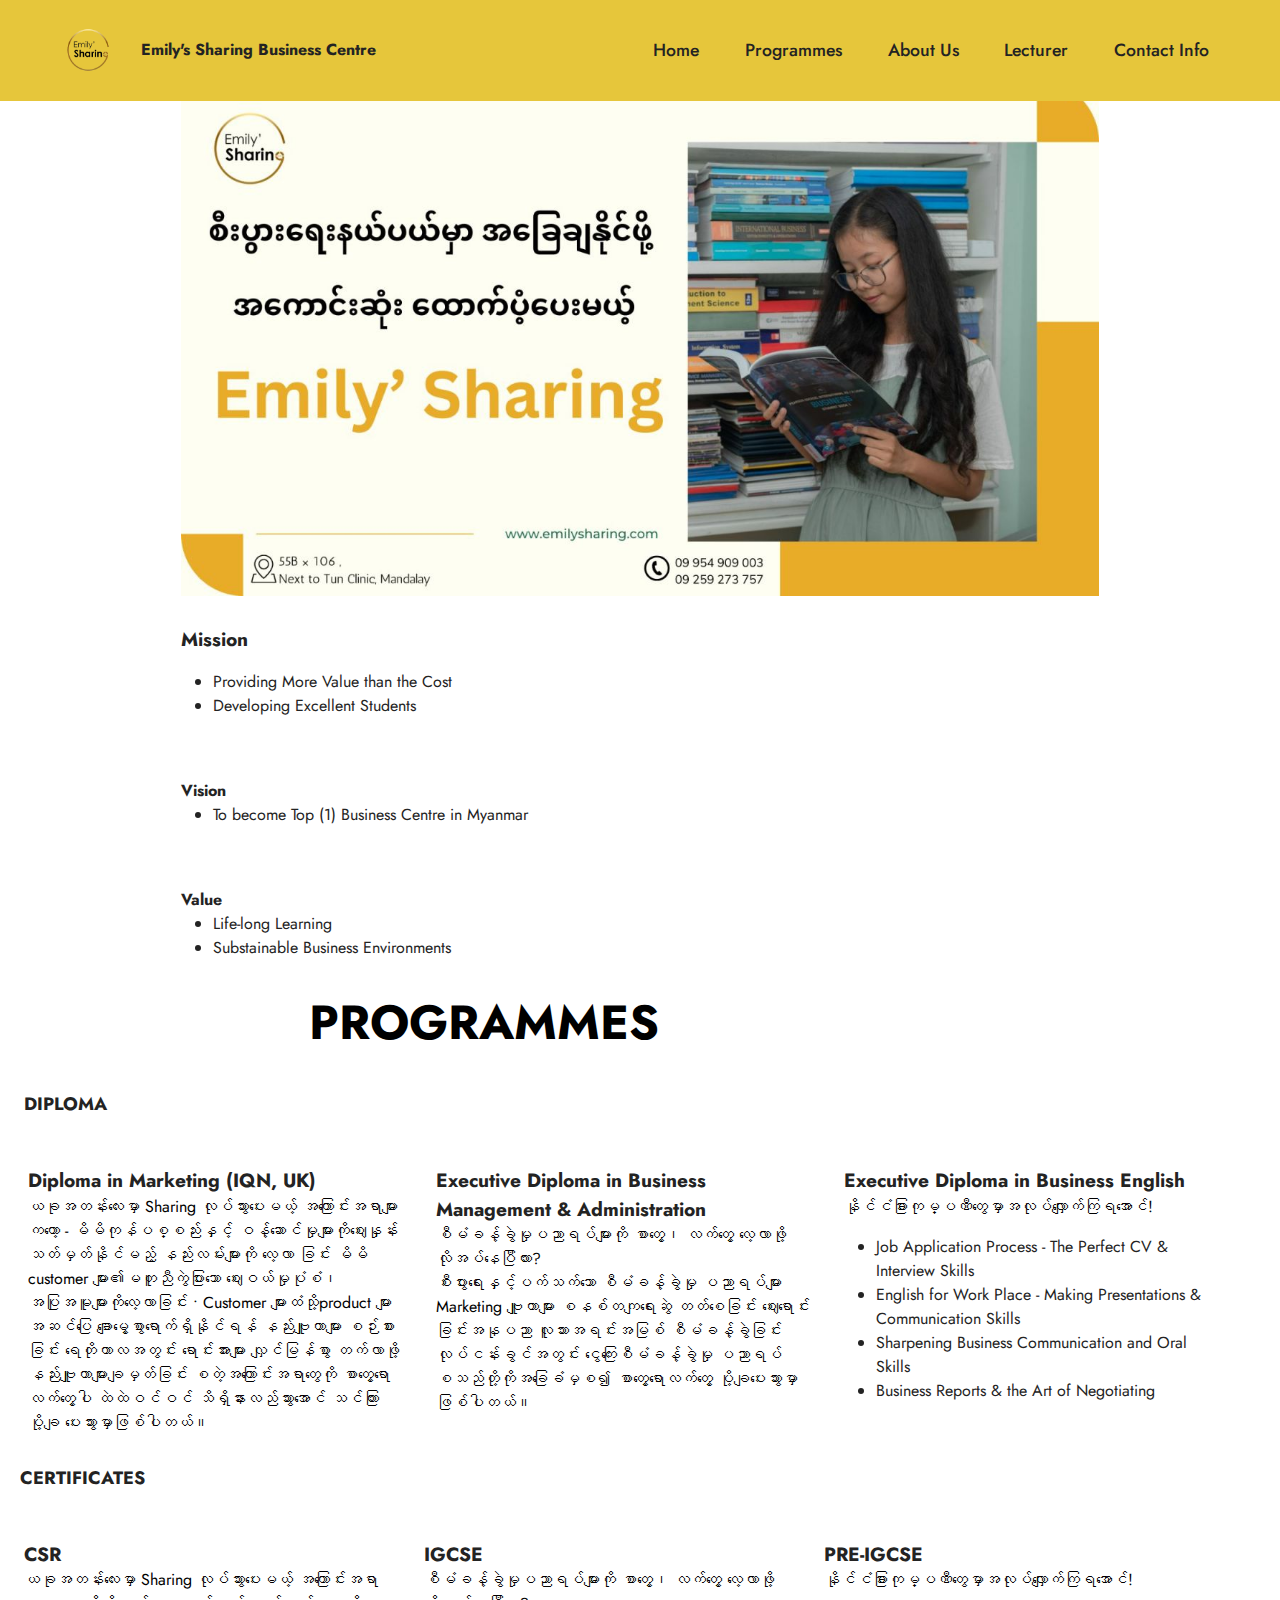
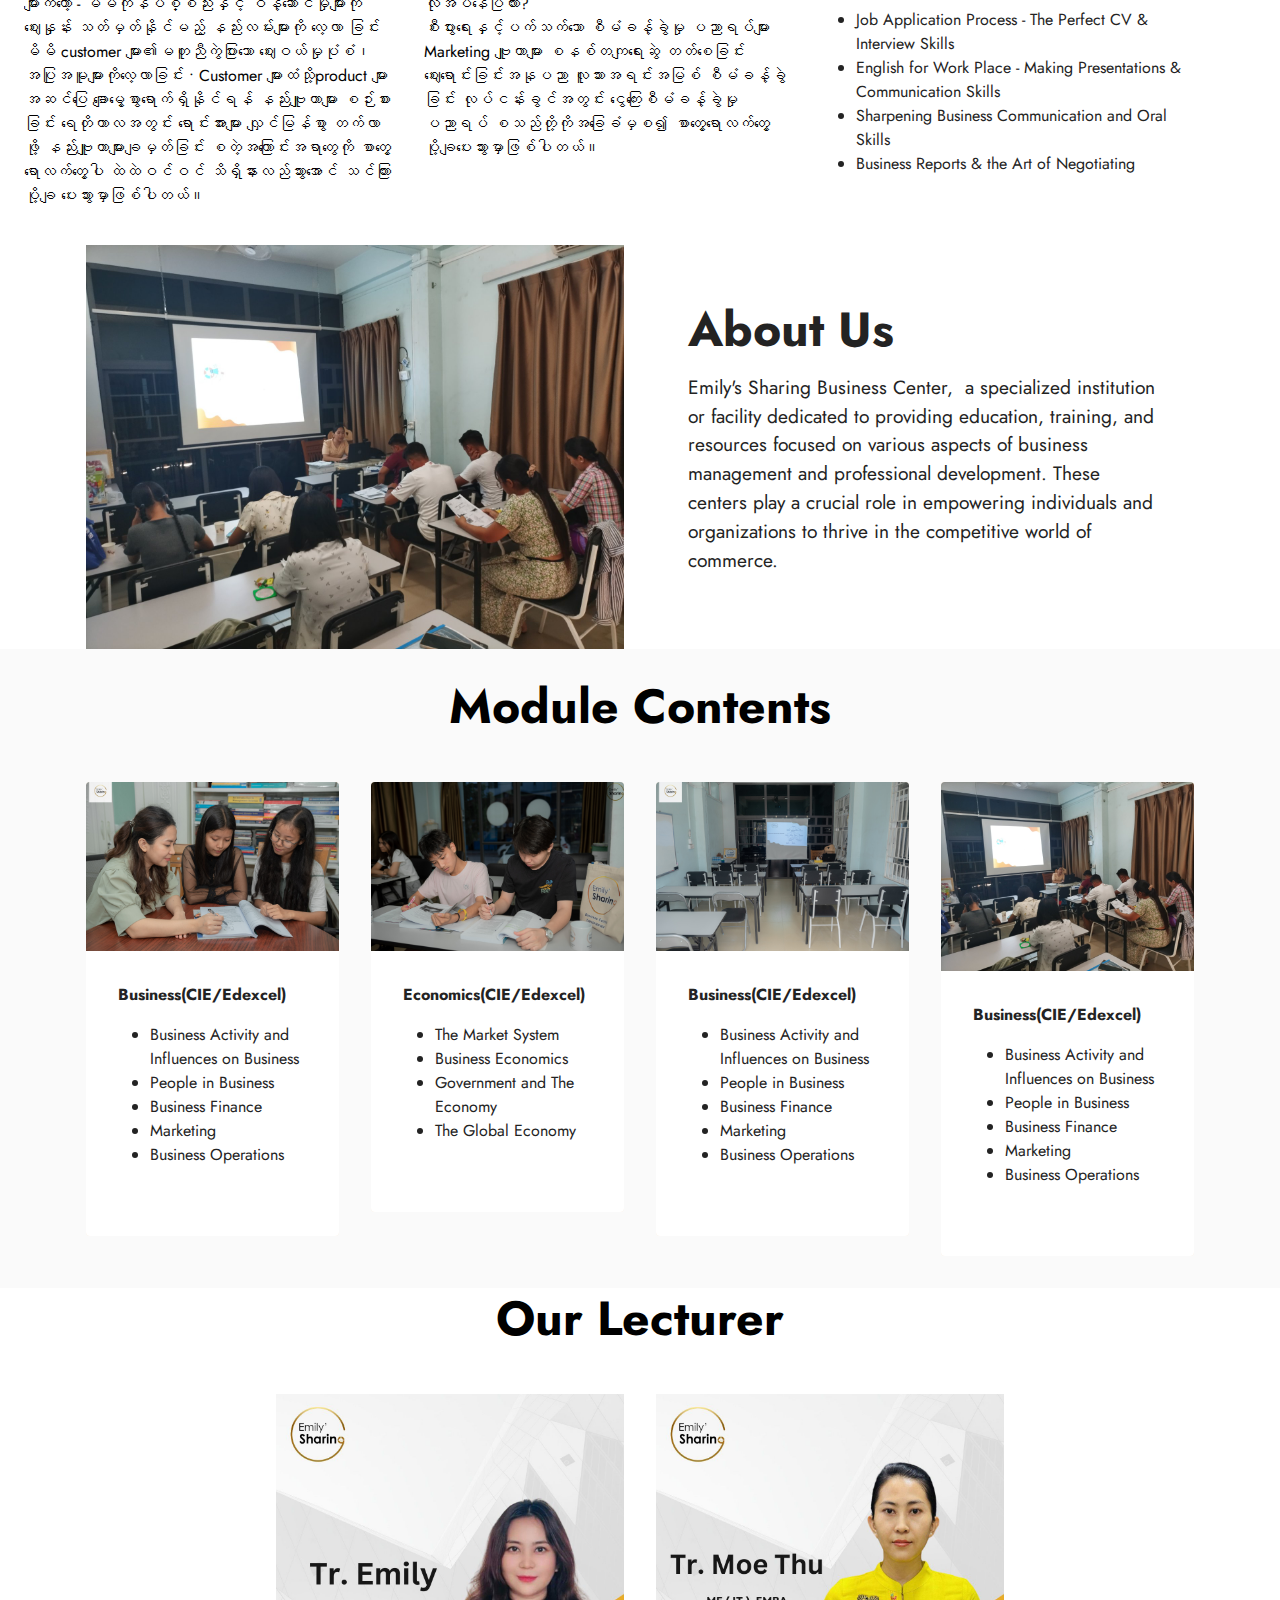
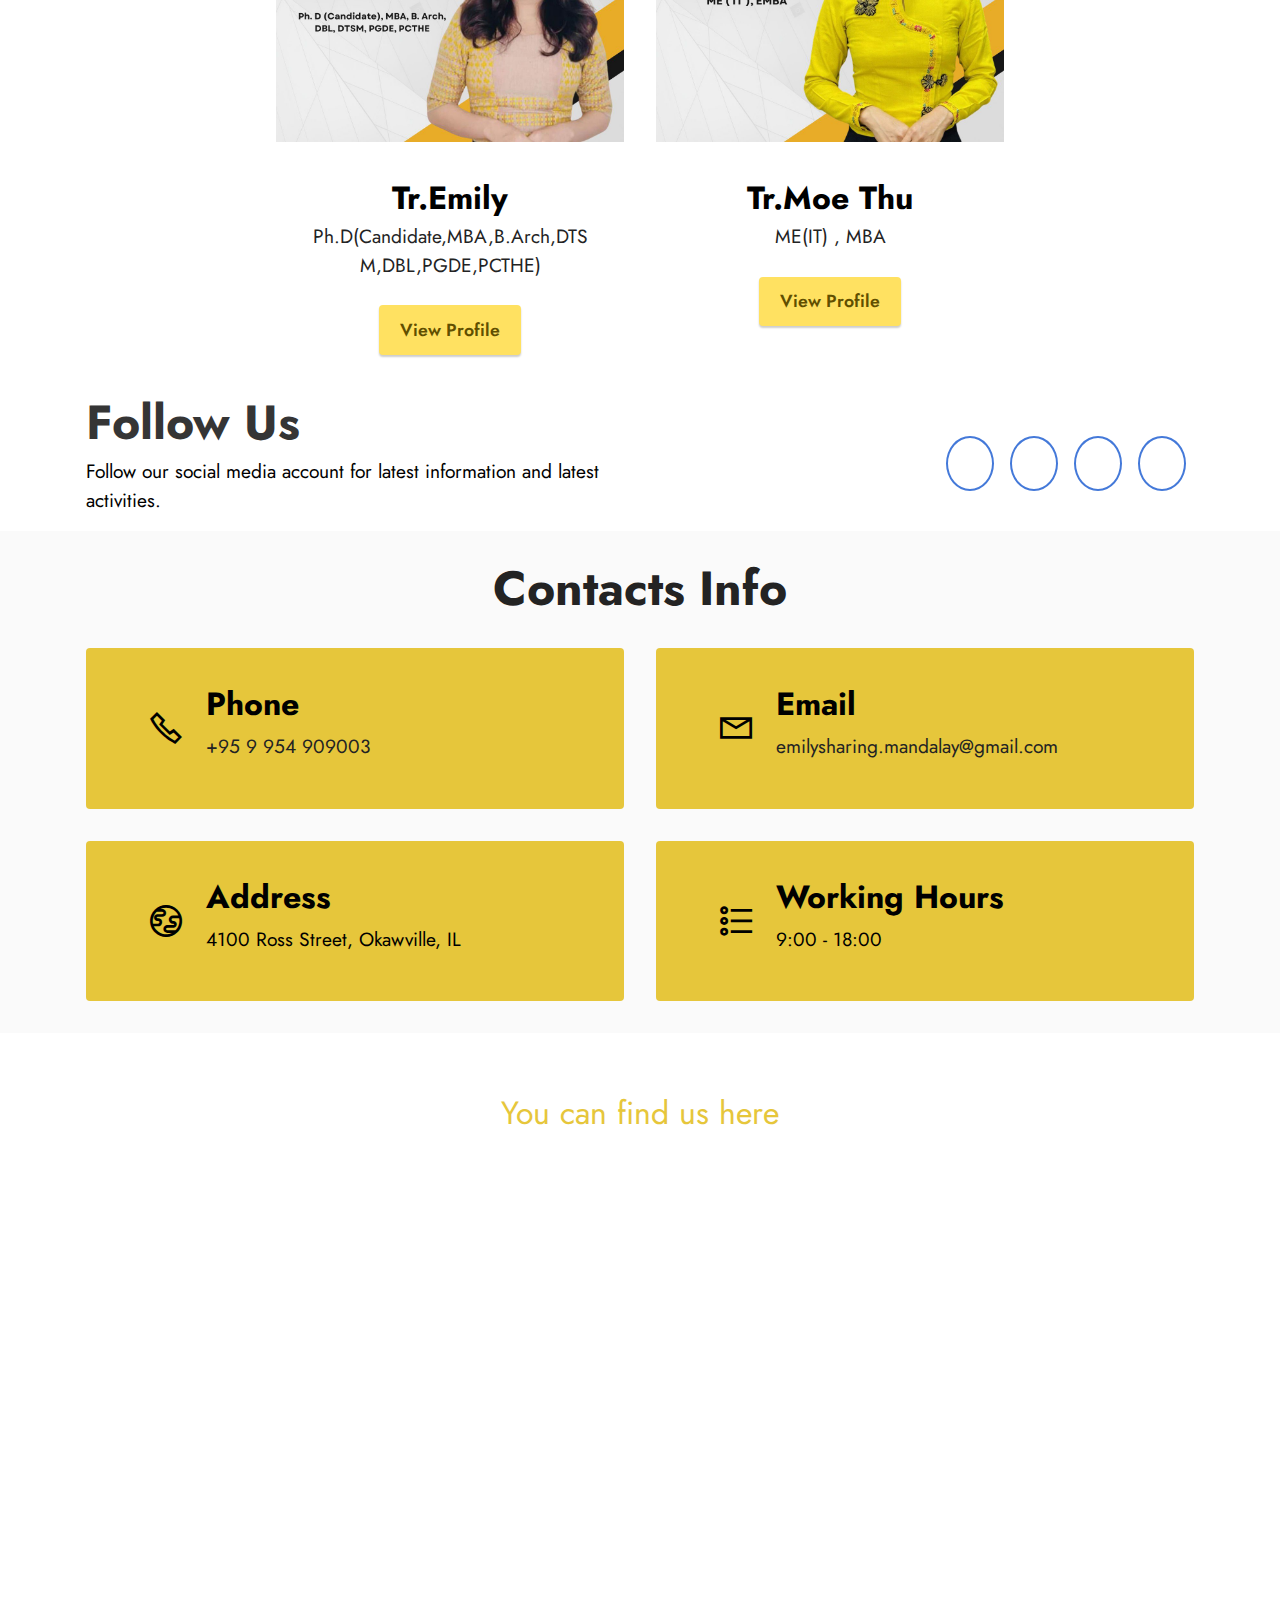
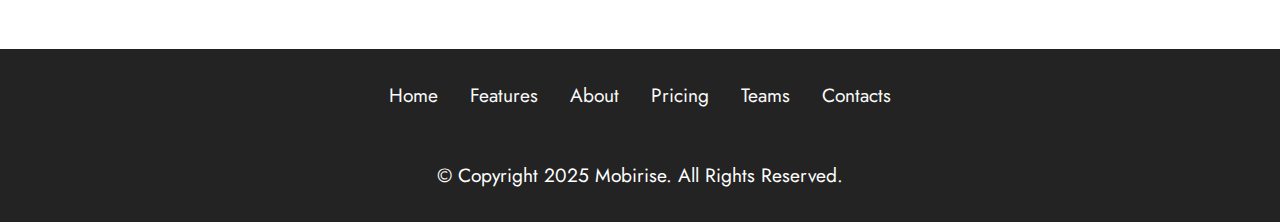
==== commit a73fb841: "update for new design in mac" ====
--- a/index.html
+++ b/index.html
@@ -31,7 +31,7 @@
   <link rel="stylesheet" href="./assets/mobirise/css/mbr-additionalb473.css?v=1QJGWy" type="text/css" />
 
   <style>
-    .navbar-fixed-top {
+    .bar-fixed-top {
       top: auto;
     }
 
@@ -351,12 +351,12 @@
       <div class="container-fluid">
         <div class="navbar-brand">
           <span class="navbar-logo">
-            <img src="./assets/images/emily-logo-96x96b473.jpg?v=1QJGWy" alt="   Builder"
-              style="height: 3rem" />
+            <img src="./assets/images/emilysharinglogo (1).png" alt="   Builder"
+              style="height: 5rem" />
           </span>
           <span class="navbar-caption-wrap ">
-            <a class="navbar-caption text-black display-7" style="font-size: small;"
-              href="">Emily's Sharing Business Center</a></span>
+            <a class="navbar-caption text-black display-7" style="font-size: medium;"
+              href="">Emily's Sharing Business Centre</a></span>
               <button class="navbar-toggler" type="button" data-toggle="collapse" data-bs-toggle="collapse"
           data-target="#navbarSupportedContent" data-bs-target="#navbarSupportedContent"
           aria-controls="navbarNavAltMarkup" aria-expanded="false" aria-label="Toggle navigation">
@@ -375,7 +375,7 @@
               <a class="nav-link link text-black text-primary show display-4" href="#top" aria-expanded="false">Home</a>
             </li>
             <li class="nav-item">
-              <a class="nav-link link text-black text-primary display-4" href="index.html#features1-1i">Facilities</a>
+              <a class="nav-link link text-black text-primary display-4" href="index.html#features1-1i">Programmes</a>
             </li>
             <li class="nav-item">
               <a class="nav-link link text-black text-primary display-4" href="index.html#header14-1j">About Us</a>
@@ -384,7 +384,7 @@
               <a class="nav-link link text-black text-primary display-4" href="index.html#team1-1o">Lecturer</a>
             </li>
             <li class="nav-item">
-              <a class="nav-link link text-black text-primary display-4" href="index.html#contacts2-1r">Contact Us</a>
+              <a class="nav-link link text-black text-primary display-4" href="index.html#contacts2-1r">Contact Info</a>
             </li>
           </ul>
         </div>
@@ -398,14 +398,14 @@
     <div class="container">
       <div class="row justify-content-center align-items-center">
         <div class="col-12 col-md-10 image-wrapper" style="border-radius: 20%;">
-          <img src="./assets/images/cover_photo.jpg" alt="Mobirise Website Builder" />
+          <img src="./assets/images/cover.jpg" alt="Mobirise Website Builder" />
         </div>
         <div class="col-12 col-md-10" >
           <div class="text-wrapper">
             <p class="mbr-text mbr-fonts-style display-7">
               <br /><strong>Mission</strong><br />
             <ul>
-              <li>Providing More Values than the Cost</li>
+              <li>Providing More Value than the Cost</li>
               <li>Developing Excellent Students</li>
             </ul>
             <br /><strong>Vision</strong><br />
@@ -428,17 +428,25 @@
       <div class="row">
         <div class="col-12 col-lg-9 align-center">
           <!-- <h3 class="mbr-section-title mbr-fonts-style align-center mb-0 display-2"> -->
-          <strong>Our Facilities</strong>
+            <h2 class="mbr-section-title mbr-fonts-style mb-3 display-2">
+              <strong>PROGRAMMES</strong>
+            </h2>
+
           <!-- </h3> -->
         </div>
-      </div>
+        <div class="row">
+          <div style="width: 40%;font-size: large;margin-top: 25px;"><strong>DIPLOMA</strong></div>
+          <!-- <strong style="justify-content: space-around;">DIPLOMA</strong></div> -->
+      </div>
+      
       <div class="row">
-        <div class="card col-12 col-md-6 col-lg-3">
+        
+        <div class="card col-12 col-md-6 col-lg-4">
           <div class="card-wrapper">
             <div>
-              <div class="col-6 col-md-8" style="justify-content: center;">
-                <img src="./assets/images/iqn.jpg" alt="Mobirise Website Builder" />
-              </div>
+              <!-- <div class="col-6 col-md-8" style="justify-content: center;">
+                <img src="./assets/images/iqn.jpg" alt="iqn" />
+              </div> -->
               <!-- <h5 class="card-title mbr-fonts-style display-5"> -->
               <strong style="font-size: larger;">Diploma in Marketing (IQN, UK)</strong><br>
               <!-- </h5> -->
@@ -454,17 +462,17 @@
             </div>
           </div>
         </div>
-        <div class="card col-12 col-md-6 col-lg-3">
+        <div class="card col-12 col-md-6 col-lg-4">
           <div class="card-wrapper">
             <div>
-              <div class="col-6 col-md-8" style="justify-content: center;">
+              <!-- <div class="col-6 col-md-8" style="justify-content: center;">
                 <img src="./assets/images/ETVA.png" alt="Mobirise Website Builder" />
                 <img src="./assets/images/lincoln.png" alt="Mobirise Website Builder" />
-              </div>
+              </div> -->
               <!-- <h5 class="card-title mbr-fonts-style display-5"> -->
-              <strong style="font-size: larger;">ETVA
-                EUROSKILLS TECHNICAL & VOCATIONAL ACADEMY
-                Executive Diploma in Business Management & Administration</strong><br>
+              <strong style="font-size: larger;">
+                Executive Diploma in Business Management & Administration</strong>
+                <br>
               <!-- </h5> -->
               <p class="card-text display-7" style="font-size: medium;">
                 စီမံခန့်ခွဲမှုပညာရပ်များကို စာတွေ့၊ လက်တွေ့ လေ့လာဖို့လိုအပ်နေပြီလား? <br>
@@ -477,12 +485,12 @@
             </div>
           </div>
         </div>
-        <div class="card col-12 col-md-6 col-lg-3">
+        <div class="card col-12 col-md-6 col-lg-4">
           <div class="card-wrapper">
             <div>
-              <div class="col-6 col-md-8" style="justify-content: center;visibility: hidden;">
+              <!-- <div class="col-6 col-md-8" style="justify-content: center;visibility: hidden;">
                 <img src="./assets/images/iqn.jpg" alt="Mobirise Website Builder" />
-              </div>
+              </div> -->
               <!-- <h5 class="card-title mbr-fonts-style display-5"> -->
               <strong style="font-size: larger;">Executive Diploma in Business English</strong><br>
               <!-- </h5> -->
@@ -498,8 +506,79 @@
               </p>
             </div>
           </div>
-        </div>
-      </div>
+      </div>
+      <div class="row">
+        <div style="width: 40%;font-size: large;margin-top: 25px;"><strong>CERTIFICATES</strong></div>
+        <!-- <strong style="justify-content: space-around;">DIPLOMA</strong></div> -->
+    </div>
+    
+    <div class="row">
+      
+      <div class="card col-12 col-md-6 col-lg-4">
+        <div class="card-wrapper">
+          <div>
+            <!-- <div class="col-6 col-md-8" style="justify-content: center;">
+              <img src="./assets/images/iqn.jpg" alt="iqn" />
+            </div> -->
+            <!-- <h5 class="card-title mbr-fonts-style display-5"> -->
+            <strong style="font-size: larger;">CSR</strong><br>
+            <!-- </h5> -->
+            <p class="card-text display-7" style="font-size: medium;">
+              ယခုအတန်းလေးမှာ Sharing လုပ်သွားပေးမယ့် အကြောင်းအရာများကတော့ -
+              မိမိကုန်ပစ္စည်းနှင့် ဝန့်ဆောင်မှုများကိုဈေးနှုန်း သတ်မှတ်နိုင်မည့် နည်းလမ်းများကို လေ့လာ ခြင်း
+              မိမိ customer များ၏မတူညီကွဲပြားသော ဈေးဝယ်မှုပုံစံ၊ အပြုအမူများကိုလေ့လာခြင်း
+              • Customer များထံသို့product များအဆင်ပြေ ချောမွေ့စွာရောက်ရှိနိုင်ရန် နည်းဗျူဟာများ စဉ်းစားခြင်း
+              ရေတိုကာလအတွင်း ရောင်းအားများ လျှင်မြန်စွာ တက်လာဖို့ နည်းဗျူဟာများချမှတ်ခြင်း
+              စတဲ့အကြောင်းအရာတွေကို စာတွေ့ရောလက်တွေ့ပါ ထဲထဲဝင်ဝင် သိရှိနားလည်သွားအောင် သင်ကြားပို့ချ
+              ပေးသွားမှာဖြစ်ပါတယ်။
+            </p>
+          </div>
+        </div>
+      </div>
+      <div class="card col-12 col-md-6 col-lg-4">
+        <div class="card-wrapper">
+          <div>
+            <!-- <div class="col-6 col-md-8" style="justify-content: center;">
+              <img src="./assets/images/ETVA.png" alt="Mobirise Website Builder" />
+              <img src="./assets/images/lincoln.png" alt="Mobirise Website Builder" />
+            </div> -->
+            <!-- <h5 class="card-title mbr-fonts-style display-5"> -->
+            <strong style="font-size: larger;">
+              IGCSE</strong>
+              <br>
+            <!-- </h5> -->
+            <p class="card-text display-7" style="font-size: medium;">
+              စီမံခန့်ခွဲမှုပညာရပ်များကို စာတွေ့၊ လက်တွေ့ လေ့လာဖို့လိုအပ်နေပြီလား? <br>
+              စီးပွားရေးနှင့်ပက်သက်သော စီမံခန့်ခွဲမှု ပညာရပ်များ
+              Marketing ဗျူဟာများ စနစ်တကျရေးဆွဲ တတ်စေခြင်း
+              ဈေးရောင်းခြင်းအနုပညာ
+              လူသားအရင်းအမြစ် စီမံခန့်ခွဲခြင်း လုပ်ငန်းခွင်အတွင်း ငွေကြေးစီမံခန့်ခွဲမှု ပညာရပ်
+              စသည်တို့ကိုအခြေခံမှစ၍ စာတွေ့ရောလက်တွေ့ ပို့ချပေးသွားမှာဖြစ်ပါတယ်။
+            </p>
+          </div>
+        </div>
+      </div>
+      <div class="card col-12 col-md-6 col-lg-4">
+        <div class="card-wrapper">
+          <div>
+            <!-- <div class="col-6 col-md-8" style="justify-content: center;visibility: hidden;">
+              <img src="./assets/images/iqn.jpg" alt="Mobirise Website Builder" />
+            </div> -->
+            <!-- <h5 class="card-title mbr-fonts-style display-5"> -->
+            <strong style="font-size: larger;">PRE-IGCSE</strong><br>
+            <!-- </h5> -->
+            <p class="card-text display-7" style="font-size: medium;">
+              နိုင်ငံခြားကုမ္ပဏီတွေမှာအလုပ်လျှောက်ကြရအောင်!<br>
+            <ul>
+              <li>Job Application Process - The Perfect CV & Interview Skills</li>
+              <li>English for Work Place - Making Presentations & Communication Skills</li>
+              <li>Sharpening Business Communication and Oral Skills</li>
+              <li>Business Reports & the Art of Negotiating</li>
+            </ul>
+
+            </p>
+          </div>
+        </div>
     </div>
   </section>
 
@@ -651,7 +730,7 @@
         <div class="col-sm-6 col-lg-4">
           <div class="card-wrap">
             <div class="image-wrap">
-              <img src="./assets/images/Tr_emily.jpg" alt="Mobirise Website Builder" />
+              <img src="./assets/images/teacher_emily.jpg" alt="Mobirise Website Builder" />
             </div>
             <div class="content-wrap">
               <h6 class="mbr-section-title mbr-fonts-style align-center m-0 display-5">
@@ -671,7 +750,7 @@
         <div class="col-sm-6 col-lg-4">
           <div class="card-wrap">
             <div class="image-wrap">
-              <img src="./assets/images/Tr_moe_thu.jpg" alt="Mobirise Website Builder" />
+              <img src="./assets/images/teacher_moethu.jpg" alt="Mobirise Website Builder" />
             </div>
             <div class="content-wrap">
               <p class="mbr-section-title mbr-fonts-style align-center m-0 display-5">
@@ -782,7 +861,7 @@
     <div class="container">
       <div class="mbr-section-head">
         <h3 class="mbr-section-title mbr-fonts-style align-center mb-0 display-2">
-          <strong>Contacts Us</strong>
+          <strong>Contacts Info</strong>
         </h3>
         <h4 class="mbr-section-subtitle mbr-fonts-style align-center mb-0 mt-2 display-7"></h4>
       </div>
--- a/assets/dropdown/css/style.css
+++ b/assets/dropdown/css/style.css
@@ -6,129 +6,166 @@
   top: 0;
   transition: all 0.45s ease;
   z-index: 1030;
-  background: #282828; }
-  .navbar-dropdown .navbar-logo {
-    margin-right: 0.8rem;
-    transition: margin 0.3s ease-in-out;
-    vertical-align: middle; }
-    .navbar-dropdown .navbar-logo img {
-      height: 3.125rem;
-      transition: all 0.3s ease-in-out; }
-    .navbar-dropdown .navbar-logo.mbr-iconfont {
-      font-size: 3.125rem;
-      line-height: 3.125rem; }
-  .navbar-dropdown .navbar-caption {
-    font-weight: 700;
-    white-space: normal;
-    vertical-align: -4px;
-    line-height: 3.125rem !important; }
-    .navbar-dropdown .navbar-caption, .navbar-dropdown .navbar-caption:hover {
-      color: inherit;
-      text-decoration: none; }
-  .navbar-dropdown .mbr-iconfont + .navbar-caption {
-    vertical-align: -1px; }
-  .navbar-dropdown.navbar-fixed-top {
-    position: fixed; }
-  .navbar-dropdown .navbar-brand span {
-    vertical-align: -4px; }
-  .navbar-dropdown.bg-color.transparent {
-    background: none; }
-  .navbar-dropdown.navbar-short .navbar-brand {
-    padding: 0.625rem 0; }
-    .navbar-dropdown.navbar-short .navbar-brand span {
-      vertical-align: -1px; }
-  .navbar-dropdown.navbar-short .navbar-caption {
-    line-height: 2.375rem !important;
-    vertical-align: -2px; }
-  .navbar-dropdown.navbar-short .navbar-logo {
-    margin-right: 0.5rem; }
-    .navbar-dropdown.navbar-short .navbar-logo img {
-      height: 2.375rem; }
-    .navbar-dropdown.navbar-short .navbar-logo.mbr-iconfont {
-      font-size: 2.375rem;
-      line-height: 2.375rem; }
-  .navbar-dropdown.navbar-short .mbr-table-cell {
-    height: 3.625rem; }
-  .navbar-dropdown .navbar-close {
-    left: 0.6875rem;
-    position: fixed;
-    top: 0.75rem;
-    z-index: 1000; }
-  .navbar-dropdown .hamburger-icon {
-    content: "";
-    display: inline-block;
-    vertical-align: middle;
-    width: 16px;
-    -webkit-box-shadow: 0 -6px 0 1px #282828,0 0 0 1px #282828,0 6px 0 1px #282828;
-    -moz-box-shadow: 0 -6px 0 1px #282828,0 0 0 1px #282828,0 6px 0 1px #282828;
-    box-shadow: 0 -6px 0 1px #282828,0 0 0 1px #282828,0 6px 0 1px #282828; }
+  background: #282828;
+}
+.navbar-dropdown .navbar-logo {
+  margin-right: 0.8rem;
+  transition: margin 0.3s ease-in-out;
+  vertical-align: middle;
+}
+.navbar-dropdown .navbar-logo img {
+  height: 3.125rem;
+  transition: all 0.3s ease-in-out;
+}
+.navbar-dropdown .navbar-logo.mbr-iconfont {
+  font-size: 3.125rem;
+  line-height: 3.125rem;
+}
+.navbar-dropdown .navbar-caption {
+  font-weight: 700;
+  white-space: normal;
+  vertical-align: -4px;
+  line-height: 3.125rem !important;
+}
+.navbar-dropdown .navbar-caption,
+.navbar-dropdown .navbar-caption:hover {
+  color: inherit;
+  text-decoration: none;
+}
+.navbar-dropdown .mbr-iconfont + .navbar-caption {
+  vertical-align: -1px;
+}
+.navbar-dropdown.navbar-fixed-top {
+  position: fixed;
+}
+.navbar-dropdown .navbar-brand span {
+  vertical-align: -4px;
+}
+.navbar-dropdown.bg-color.transparent {
+  background: none;
+}
+.navbar-dropdown.navbar-short .navbar-brand {
+  padding: 0.625rem 0;
+}
+.navbar-dropdown.navbar-short .navbar-brand span {
+  vertical-align: -1px;
+}
+.navbar-dropdown.navbar-short .navbar-caption {
+  line-height: 2.375rem !important;
+  vertical-align: -2px;
+}
+.navbar-dropdown.navbar-short .navbar-logo {
+  margin-right: 0.5rem;
+}
+.navbar-dropdown.navbar-short .navbar-logo img {
+  height: 2.375rem;
+}
+.navbar-dropdown.navbar-short .navbar-logo.mbr-iconfont {
+  font-size: 2.375rem;
+  line-height: 2.375rem;
+}
+.navbar-dropdown.navbar-short .mbr-table-cell {
+  height: 3.625rem;
+}
+.navbar-dropdown .navbar-close {
+  left: 0.6875rem;
+  position: fixed;
+  top: 0.75rem;
+  z-index: 1000;
+}
+.navbar-dropdown .hamburger-icon {
+  content: "";
+  display: inline-block;
+  vertical-align: middle;
+  width: 16px;
+  -webkit-box-shadow: 0 -6px 0 1px #282828, 0 0 0 1px #282828,
+    0 6px 0 1px #282828;
+  -moz-box-shadow: 0 -6px 0 1px #282828, 0 0 0 1px #282828, 0 6px 0 1px #282828;
+  box-shadow: 0 -6px 0 1px #282828, 0 0 0 1px #282828, 0 6px 0 1px #282828;
+}
 
 .dropdown-menu .dropdown-toggle[data-toggle="dropdown-submenu"]::after {
   border-bottom: 0.35em solid transparent;
   border-left: 0.35em solid;
   border-right: 0;
   border-top: 0.35em solid transparent;
-  margin-left: 0.3rem; }
+  margin-left: 0.3rem;
+}
 
 .dropdown-menu .dropdown-item:focus {
-  outline: 0; }
+  outline: 0;
+}
 
 .nav-dropdown {
   font-size: 0.75rem;
   font-weight: 500;
-  height: auto !important; }
-  .nav-dropdown .nav-btn {
-    padding-left: 1rem; }
-  .nav-dropdown .link {
-    margin: .667em 1.667em;
-    font-weight: 500;
-    padding: 0;
-    transition: color .2s ease-in-out; }
-    .nav-dropdown .link.dropdown-toggle {
-      margin-right: 2.583em; }
-      .nav-dropdown .link.dropdown-toggle::after {
-        margin-left: .25rem;
-        border-top: 0.35em solid;
-        border-right: 0.35em solid transparent;
-        border-left: 0.35em solid transparent;
-        border-bottom: 0; }
-      .nav-dropdown .link.dropdown-toggle[aria-expanded="true"] {
-        margin: 0;
-        padding: 0.667em 3.263em  0.667em 1.667em; }
-  .nav-dropdown .link::after,
-  .nav-dropdown .dropdown-item::after {
-    color: inherit; }
-  .nav-dropdown .btn {
-    font-size: 0.75rem;
-    font-weight: 700;
-    letter-spacing: 0;
-    margin-bottom: 0;
-    padding-left: 1.25rem;
-    padding-right: 1.25rem; }
-  .nav-dropdown .dropdown-menu {
-    border-radius: 0;
-    border: 0;
-    left: 0;
-    margin: 0;
-    padding-bottom: 1.25rem;
-    padding-top: 1.25rem;
-    position: relative; }
-  .nav-dropdown .dropdown-submenu {
-    margin-left: 0.125rem;
-    top: 0; }
-  .nav-dropdown .dropdown-item {
-    font-weight: 500;
-    line-height: 2;
-    padding: 0.3846em 4.615em 0.3846em 1.5385em;
-    position: relative;
-    transition: color .2s ease-in-out, background-color .2s ease-in-out; }
-    .nav-dropdown .dropdown-item::after {
-      margin-top: -0.3077em;
-      position: absolute;
-      right: 1.1538em;
-      top: 50%; }
-    .nav-dropdown .dropdown-item:focus, .nav-dropdown .dropdown-item:hover {
-      background: none; }
+  height: auto !important;
+}
+.nav-dropdown .nav-btn {
+  padding-left: 1rem;
+}
+.nav-dropdown .link {
+  margin: 0.667em 1.667em;
+  font-weight: 500;
+  padding: 0;
+  transition: color 0.2s ease-in-out;
+}
+.nav-dropdown .link.dropdown-toggle {
+  margin-right: 2.583em;
+}
+.nav-dropdown .link.dropdown-toggle::after {
+  margin-left: 0.25rem;
+  border-top: 0.35em solid;
+  border-right: 0.35em solid transparent;
+  border-left: 0.35em solid transparent;
+  border-bottom: 0;
+}
+.nav-dropdown .link.dropdown-toggle[aria-expanded="true"] {
+  margin: 0;
+  padding: 0.667em 3.263em 0.667em 1.667em;
+}
+.nav-dropdown .link::after,
+.nav-dropdown .dropdown-item::after {
+  color: inherit;
+}
+.nav-dropdown .btn {
+  font-size: 0.75rem;
+  font-weight: 700;
+  letter-spacing: 0;
+  margin-bottom: 0;
+  padding-left: 1.25rem;
+  padding-right: 1.25rem;
+}
+.nav-dropdown .dropdown-menu {
+  border-radius: 0;
+  border: 0;
+  left: 0;
+  margin: 0;
+  padding-bottom: 1.25rem;
+  padding-top: 1.25rem;
+  position: relative;
+}
+.nav-dropdown .dropdown-submenu {
+  margin-left: 0.125rem;
+  top: 0;
+}
+.nav-dropdown .dropdown-item {
+  font-weight: 500;
+  line-height: 2;
+  padding: 0.3846em 4.615em 0.3846em 1.5385em;
+  position: relative;
+  transition: color 0.2s ease-in-out, background-color 0.2s ease-in-out;
+}
+.nav-dropdown .dropdown-item::after {
+  margin-top: -0.3077em;
+  position: absolute;
+  right: 1.1538em;
+  top: 50%;
+}
+.nav-dropdown .dropdown-item:focus,
+.nav-dropdown .dropdown-item:hover {
+  background: none;
+}
 
 @media (max-width: 767px) {
   .nav-dropdown.navbar-toggleable-sm {
@@ -142,7 +179,9 @@
     -ms-transform: translateX(-100%);
     -webkit-transform: translateX(-100%);
     width: 18.75rem;
-    z-index: 999; } }
+    z-index: 999;
+  }
+}
 .nav-dropdown.navbar-toggleable-xl {
   bottom: 0;
   display: none;
@@ -154,112 +193,136 @@
   -ms-transform: translateX(-100%);
   -webkit-transform: translateX(-100%);
   width: 18.75rem;
-  z-index: 999; }
+  z-index: 999;
+}
 
 .nav-dropdown-sm {
   display: block !important;
   overflow-x: hidden;
   overflow: auto;
-  padding-top: 3.875rem; }
-  .nav-dropdown-sm::after {
-    content: "";
-    display: block;
-    height: 3rem;
-    width: 100%; }
-  .nav-dropdown-sm.collapse.in ~ .navbar-close {
-    display: block !important; }
-  .nav-dropdown-sm.collapsing, .nav-dropdown-sm.collapse.in {
-    transform: translateX(0);
-    -ms-transform: translateX(0);
-    -webkit-transform: translateX(0);
-    transition: all 0.25s ease-out;
-    -webkit-transition: all 0.25s ease-out;
-    background: #282828; }
-  .nav-dropdown-sm.collapsing[aria-expanded="false"] {
-    transform: translateX(-100%);
-    -ms-transform: translateX(-100%);
-    -webkit-transform: translateX(-100%); }
-  .nav-dropdown-sm .nav-item {
-    display: block;
-    margin-left: 0 !important;
-    padding-left: 0; }
-  .nav-dropdown-sm .link,
-  .nav-dropdown-sm .dropdown-item {
-    border-top: 1px dotted rgba(255, 255, 255, 0.1);
-    font-size: 0.8125rem;
-    line-height: 1.6;
-    margin: 0 !important;
-    padding: 0.875rem 2.4rem 0.875rem 1.5625rem !important;
-    position: relative;
-    white-space: normal; }
-    .nav-dropdown-sm .link:focus, .nav-dropdown-sm .link:hover,
-    .nav-dropdown-sm .dropdown-item:focus,
-    .nav-dropdown-sm .dropdown-item:hover {
-      background: rgba(0, 0, 0, 0.2) !important;
-      color: #c0a375; }
-  .nav-dropdown-sm .nav-btn {
-    position: relative;
-    padding: 1.5625rem 1.5625rem 0 1.5625rem; }
-    .nav-dropdown-sm .nav-btn::before {
-      border-top: 1px dotted rgba(255, 255, 255, 0.1);
-      content: "";
-      left: 0;
-      position: absolute;
-      top: 0;
-      width: 100%; }
-    .nav-dropdown-sm .nav-btn + .nav-btn {
-      padding-top: 0.625rem; }
-      .nav-dropdown-sm .nav-btn + .nav-btn::before {
-        display: none; }
-  .nav-dropdown-sm .btn {
-    padding: 0.625rem 0; }
-  .nav-dropdown-sm .dropdown-toggle[data-toggle="dropdown-submenu"]::after {
-    margin-left: .25rem;
-    border-top: 0.35em solid;
-    border-right: 0.35em solid transparent;
-    border-left: 0.35em solid transparent;
-    border-bottom: 0; }
-  .nav-dropdown-sm .dropdown-toggle[data-toggle="dropdown-submenu"][aria-expanded="true"]::after {
-    border-top: 0;
-    border-right: 0.35em solid transparent;
-    border-left: 0.35em solid transparent;
-    border-bottom: 0.35em solid; }
-  .nav-dropdown-sm .dropdown-menu {
-    margin: 0;
-    padding: 0;
-    position: relative;
-    top: 0;
-    left: 0;
-    width: 100%;
-    border: 0;
-    float: none;
-    border-radius: 0;
-    background: none; }
-  .nav-dropdown-sm .dropdown-submenu {
-    left: 100%;
-    margin-left: 0.125rem;
-    margin-top: -1.25rem;
-    top: 0; }
+  padding-top: 3.875rem;
+}
+.nav-dropdown-sm::after {
+  content: "";
+  display: block;
+  height: 3rem;
+  width: 100%;
+}
+.nav-dropdown-sm.collapse.in ~ .navbar-close {
+  display: block !important;
+}
+.nav-dropdown-sm.collapsing,
+.nav-dropdown-sm.collapse.in {
+  transform: translateX(0);
+  -ms-transform: translateX(0);
+  -webkit-transform: translateX(0);
+  transition: all 0.25s ease-out;
+  -webkit-transition: all 0.25s ease-out;
+  background: #282828;
+}
+.nav-dropdown-sm.collapsing[aria-expanded="false"] {
+  transform: translateX(-100%);
+  -ms-transform: translateX(-100%);
+  -webkit-transform: translateX(-100%);
+}
+.nav-dropdown-sm .nav-item {
+  display: block;
+  margin-left: 0 !important;
+  padding-left: 0;
+}
+.nav-dropdown-sm .link,
+.nav-dropdown-sm .dropdown-item {
+  border-top: 1px dotted rgba(255, 255, 255, 0.1);
+  font-size: 0.8125rem;
+  line-height: 1.6;
+  margin: 0 !important;
+  padding: 0.875rem 2.4rem 0.875rem 1.5625rem !important;
+  position: relative;
+  white-space: normal;
+}
+.nav-dropdown-sm .link:focus,
+.nav-dropdown-sm .link:hover,
+.nav-dropdown-sm .dropdown-item:focus,
+.nav-dropdown-sm .dropdown-item:hover {
+  background: rgba(0, 0, 0, 0.2) !important;
+  color: #c0a375;
+}
+.nav-dropdown-sm .nav-btn {
+  position: relative;
+  padding: 1.5625rem 1.5625rem 0 1.5625rem;
+}
+.nav-dropdown-sm .nav-btn::before {
+  border-top: 1px dotted rgba(255, 255, 255, 0.1);
+  content: "";
+  left: 0;
+  position: absolute;
+  top: 0;
+  width: 100%;
+}
+.nav-dropdown-sm .nav-btn + .nav-btn {
+  padding-top: 0.625rem;
+}
+.nav-dropdown-sm .nav-btn + .nav-btn::before {
+  display: none;
+}
+.nav-dropdown-sm .btn {
+  padding: 0.625rem 0;
+}
+.nav-dropdown-sm .dropdown-toggle[data-toggle="dropdown-submenu"]::after {
+  margin-left: 0.25rem;
+  border-top: 0.35em solid;
+  border-right: 0.35em solid transparent;
+  border-left: 0.35em solid transparent;
+  border-bottom: 0;
+}
+.nav-dropdown-sm
+  .dropdown-toggle[data-toggle="dropdown-submenu"][aria-expanded="true"]::after {
+  border-top: 0;
+  border-right: 0.35em solid transparent;
+  border-left: 0.35em solid transparent;
+  border-bottom: 0.35em solid;
+}
+.nav-dropdown-sm .dropdown-menu {
+  margin: 0;
+  padding: 0;
+  position: relative;
+  top: 0;
+  left: 0;
+  width: 100%;
+  border: 0;
+  float: none;
+  border-radius: 0;
+  background: none;
+}
+.nav-dropdown-sm .dropdown-submenu {
+  left: 100%;
+  margin-left: 0.125rem;
+  margin-top: -1.25rem;
+  top: 0;
+}
 
 .navbar-toggleable-sm .nav-dropdown .dropdown-menu {
-  position: absolute; }
+  position: absolute;
+}
 
 .navbar-toggleable-sm .nav-dropdown .dropdown-submenu {
   left: 100%;
   margin-left: 0.125rem;
   margin-top: -1.25rem;
-  top: 0; }
+  top: 0;
+}
 
 .navbar-toggleable-sm.opened .nav-dropdown .dropdown-menu {
-  position: relative; }
+  position: relative;
+}
 
 .navbar-toggleable-sm.opened .nav-dropdown .dropdown-submenu {
   left: 0;
   margin-left: 00rem;
   margin-top: 0rem;
-  top: 0; }
+  top: 0;
+}
 
 .is-builder .nav-dropdown.collapsing {
-  transition: none !important; }
-
-
+  transition: none !important;
+}
--- a/assets/mobirise/css/mbr-additionalb473.css
+++ b/assets/mobirise/css/mbr-additionalb473.css
@@ -5,7 +5,7 @@
   font-family: Jost;
 }
 .display-1 {
-  font-family: 'Jost', sans-serif;
+  font-family: "Jost", sans-serif;
   font-size: 4rem;
   line-height: 1.1;
 }
@@ -13,7 +13,7 @@
   font-size: 5rem;
 }
 .display-2 {
-  font-family: 'Jost', sans-serif;
+  font-family: "Jost", sans-serif;
   font-size: 3rem;
   line-height: 1.1;
 }
@@ -21,7 +21,7 @@
   font-size: 3.75rem;
 }
 .display-4 {
-  font-family: 'Jost', sans-serif;
+  font-family: "Jost", sans-serif;
   font-size: 1.1rem;
   line-height: 1.5;
 }
@@ -29,7 +29,7 @@
   font-size: 1.375rem;
 }
 .display-5 {
-  font-family: 'Jost', sans-serif;
+  font-family: "Jost", sans-serif;
   font-size: 2rem;
   line-height: 1.5;
 }
@@ -37,7 +37,7 @@
   font-size: 2.5rem;
 }
 .display-7 {
-  font-family: 'Jost', sans-serif;
+  font-family: "Jost", sans-serif;
   font-size: 1.2rem;
   line-height: 1.5;
 }
@@ -57,28 +57,45 @@
 @media (max-width: 768px) {
   .display-1 {
     font-size: 2.8rem;
-    font-size: calc( 2.05rem + (4 - 2.05) * ((100vw - 20rem) / (48 - 20)));
-    line-height: calc( 1.1 * (2.05rem + (4 - 2.05) * ((100vw - 20rem) / (48 - 20))));
+    font-size: calc(2.05rem + (4 - 2.05) * ((100vw - 20rem) / (48 - 20)));
+    line-height: calc(
+      1.1 * (2.05rem + (4 - 2.05) * ((100vw - 20rem) / (48 - 20)))
+    );
   }
   .display-2 {
     font-size: 2.4rem;
-    font-size: calc( 1.7rem + (3 - 1.7) * ((100vw - 20rem) / (48 - 20)));
-    line-height: calc( 1.3 * (1.7rem + (3 - 1.7) * ((100vw - 20rem) / (48 - 20))));
+    font-size: calc(1.7rem + (3 - 1.7) * ((100vw - 20rem) / (48 - 20)));
+    line-height: calc(
+      1.3 * (1.7rem + (3 - 1.7) * ((100vw - 20rem) / (48 - 20)))
+    );
   }
   .display-4 {
     font-size: 0.88rem;
-    font-size: calc( 1.0350000000000001rem + (1.1 - 1.0350000000000001) * ((100vw - 20rem) / (48 - 20)));
-    line-height: calc( 1.4 * (1.0350000000000001rem + (1.1 - 1.0350000000000001) * ((100vw - 20rem) / (48 - 20))));
+    font-size: calc(
+      1.0350000000000001rem + (1.1 - 1.0350000000000001) *
+        ((100vw - 20rem) / (48 - 20))
+    );
+    line-height: calc(
+      1.4 *
+        (
+          1.0350000000000001rem + (1.1 - 1.0350000000000001) *
+            ((100vw - 20rem) / (48 - 20))
+        )
+    );
   }
   .display-5 {
     font-size: 1.6rem;
-    font-size: calc( 1.35rem + (2 - 1.35) * ((100vw - 20rem) / (48 - 20)));
-    line-height: calc( 1.4 * (1.35rem + (2 - 1.35) * ((100vw - 20rem) / (48 - 20))));
+    font-size: calc(1.35rem + (2 - 1.35) * ((100vw - 20rem) / (48 - 20)));
+    line-height: calc(
+      1.4 * (1.35rem + (2 - 1.35) * ((100vw - 20rem) / (48 - 20)))
+    );
   }
   .display-7 {
     font-size: 0.96rem;
-    font-size: calc( 1.07rem + (1.2 - 1.07) * ((100vw - 20rem) / (48 - 20)));
-    line-height: calc( 1.4 * (1.07rem + (1.2 - 1.07) * ((100vw - 20rem) / (48 - 20))));
+    font-size: calc(1.07rem + (1.2 - 1.07) * ((100vw - 20rem) / (48 - 20)));
+    line-height: calc(
+      1.4 * (1.07rem + (1.2 - 1.07) * ((100vw - 20rem) / (48 - 20)))
+    );
   }
 }
 /* Buttons */
@@ -300,9 +317,9 @@
 .btn-primary-outline.focus,
 .btn-primary-outline.active {
   color: #2260d2 !important;
-  background-color: transparent!important;
+  background-color: transparent !important;
   border-color: #2260d2 !important;
-  box-shadow: none!important;
+  box-shadow: none !important;
 }
 .btn-primary-outline.disabled,
 .btn-primary-outline:disabled {
@@ -321,9 +338,9 @@
 .btn-secondary-outline.focus,
 .btn-secondary-outline.active {
   color: #ff0f0f !important;
-  background-color: transparent!important;
+  background-color: transparent !important;
   border-color: #ff0f0f !important;
-  box-shadow: none!important;
+  box-shadow: none !important;
 }
 .btn-secondary-outline.disabled,
 .btn-secondary-outline:disabled {
@@ -342,9 +359,9 @@
 .btn-info-outline.focus,
 .btn-info-outline.active {
   color: #148cca !important;
-  background-color: transparent!important;
+  background-color: transparent !important;
   border-color: #148cca !important;
-  box-shadow: none!important;
+  box-shadow: none !important;
 }
 .btn-info-outline.disabled,
 .btn-info-outline:disabled {
@@ -363,9 +380,9 @@
 .btn-success-outline.focus,
 .btn-success-outline.active {
   color: #2a747e !important;
-  background-color: transparent!important;
+  background-color: transparent !important;
   border-color: #2a747e !important;
-  box-shadow: none!important;
+  box-shadow: none !important;
 }
 .btn-success-outline.disabled,
 .btn-success-outline:disabled {
@@ -384,9 +401,9 @@
 .btn-warning-outline.focus,
 .btn-warning-outline.active {
   color: #ffd10a !important;
-  background-color: transparent!important;
+  background-color: transparent !important;
   border-color: #ffd10a !important;
-  box-shadow: none!important;
+  box-shadow: none !important;
 }
 .btn-warning-outline.disabled,
 .btn-warning-outline:disabled {
@@ -405,9 +422,9 @@
 .btn-danger-outline.focus,
 .btn-danger-outline.active {
   color: #ff5f0f !important;
-  background-color: transparent!important;
+  background-color: transparent !important;
   border-color: #ff5f0f !important;
-  box-shadow: none!important;
+  box-shadow: none !important;
 }
 .btn-danger-outline.disabled,
 .btn-danger-outline:disabled {
@@ -426,9 +443,9 @@
 .btn-black-outline.focus,
 .btn-black-outline.active {
   color: #000000 !important;
-  background-color: transparent!important;
+  background-color: transparent !important;
   border-color: #000000 !important;
-  box-shadow: none!important;
+  box-shadow: none !important;
 }
 .btn-black-outline.disabled,
 .btn-black-outline:disabled {
@@ -447,9 +464,9 @@
 .btn-white-outline.focus,
 .btn-white-outline.active {
   color: #cfcfcf !important;
-  background-color: transparent!important;
+  background-color: transparent !important;
   border-color: #cfcfcf !important;
-  box-shadow: none!important;
+  box-shadow: none !important;
 }
 .btn-white-outline.disabled,
 .btn-white-outline:disabled {
@@ -521,7 +538,9 @@
 a.text-black.active {
   color: #000000 !important;
 }
-a[class*="text-"]:not(.nav-link):not(.dropdown-item):not([role]):not(.navbar-caption) {
+a[class*="text-"]:not(.nav-link):not(.dropdown-item):not([role]):not(
+    .navbar-caption
+  ) {
   position: relative;
   background-image: transparent;
   background-size: 10000px 2px;
@@ -529,7 +548,9 @@
   background-position: 0px 1.2em;
   background-position: -10000px 1.2em;
 }
-a[class*="text-"]:not(.nav-link):not(.dropdown-item):not([role]):not(.navbar-caption):hover {
+a[class*="text-"]:not(.nav-link):not(.dropdown-item):not([role]):not(
+    .navbar-caption
+  ):hover {
   transition: background-position 2s ease-in-out;
   background-image: linear-gradient(currentColor 50%, currentColor 50%);
   background-position: 0px 1.2em;
@@ -589,7 +610,7 @@
   display: none;
 }
 .form-control {
-  font-family: 'Jost', sans-serif;
+  font-family: "Jost", sans-serif;
   font-size: 1.1rem;
   line-height: 1.5;
   font-weight: 400;
@@ -599,11 +620,12 @@
 }
 .form-control:hover,
 .form-control:focus {
-  box-shadow: rgba(0, 0, 0, 0.07) 0px 1px 1px 0px, rgba(0, 0, 0, 0.07) 0px 1px 3px 0px, rgba(0, 0, 0, 0.03) 0px 0px 0px 1px;
+  box-shadow: rgba(0, 0, 0, 0.07) 0px 1px 1px 0px,
+    rgba(0, 0, 0, 0.07) 0px 1px 3px 0px, rgba(0, 0, 0, 0.03) 0px 0px 0px 1px;
   border-color: #6592e6 !important;
 }
 .form-control:-webkit-input-placeholder {
-  font-family: 'Jost', sans-serif;
+  font-family: "Jost", sans-serif;
   font-size: 1.1rem;
   line-height: 1.5;
   font-weight: 400;
@@ -641,7 +663,11 @@
 }
 .xdsoft_datetimepicker .xdsoft_calendar td.xdsoft_default,
 .xdsoft_datetimepicker .xdsoft_calendar td.xdsoft_current,
-.xdsoft_datetimepicker .xdsoft_timepicker .xdsoft_time_box > div > div.xdsoft_current {
+.xdsoft_datetimepicker
+  .xdsoft_timepicker
+  .xdsoft_time_box
+  > div
+  > div.xdsoft_current {
   color: #ffffff !important;
   background-color: #6592e6 !important;
   box-shadow: none !important;
@@ -665,7 +691,7 @@
 }
 iframe.lazy-placeholder,
 .lazy-placeholder:after {
-  content: '';
+  content: "";
   position: absolute;
   width: 200px;
   height: 200px;
@@ -823,7 +849,10 @@
 .cid-sFCw1qGFAI .navbar.collapsed .dropdown-menu .dropdown-item:after {
   right: auto;
 }
-.cid-sFCw1qGFAI .navbar.collapsed .dropdown-menu .dropdown-toggle[data-toggle="dropdown-submenu"]:after {
+.cid-sFCw1qGFAI
+  .navbar.collapsed
+  .dropdown-menu
+  .dropdown-toggle[data-toggle="dropdown-submenu"]:after {
   margin-left: 0.5rem;
   margin-top: 0.2rem;
   border-top: 0.35em solid;
@@ -858,7 +887,10 @@
   .cid-sFCw1qGFAI .navbar .dropdown-menu .dropdown-item:after {
     right: auto;
   }
-  .cid-sFCw1qGFAI .navbar .dropdown-menu .dropdown-toggle[data-toggle="dropdown-submenu"]:after {
+  .cid-sFCw1qGFAI
+    .navbar
+    .dropdown-menu
+    .dropdown-toggle[data-toggle="dropdown-submenu"]:after {
     margin-left: 0.5rem;
     margin-top: 0.2rem;
     border-top: 0.35em solid;
@@ -935,7 +967,11 @@
 .cid-sFCw1qGFAI .navbar.navbar-expand-lg .dropdown .dropdown-menu {
   background: #e6c63b;
 }
-.cid-sFCw1qGFAI .navbar.navbar-expand-lg .dropdown .dropdown-menu .dropdown-submenu {
+.cid-sFCw1qGFAI
+  .navbar.navbar-expand-lg
+  .dropdown
+  .dropdown-menu
+  .dropdown-submenu {
   margin: 0;
   left: 100%;
 }
@@ -961,6 +997,7 @@
 .cid-sFCw1qGFAI button.navbar-toggler .hamburger span {
   position: absolute;
   right: 0;
+  left: 50px;
   width: 30px;
   height: 2px;
   border-right: 5px;
@@ -1035,9 +1072,9 @@
   }
 }
 .home_component {
-  padding-top: 10rem;
-  padding-bottom: 10rem;
-  background-image: url("../../images/background7b473.jpg?v=1QJGWy");
+  padding-top: 5rem;
+  padding-bottom: 0rem;
+  /* background-image: url("../../images/background7b473.jpg?v=1QJGWy"); */
 }
 .cid-sFzxmVl7J6 .row {
   flex-direction: row-reverse;
@@ -1066,9 +1103,9 @@
   color: #353535;
 }
 .facilities_component {
-  padding-top: 8rem;
-  padding-bottom: 9rem;
-  background-image: url("../../images/background7b473.jpg?v=1QJGWy");
+  padding-top: 0rem;
+  padding-bottom: 2rem;
+  /* background-image: url("../../images/background7b473.jpg?v=1QJGWy"); */
 
   /* background-color: #fafafa; */
 }
@@ -1087,7 +1124,7 @@
   margin-top: 3rem;
 }
 .facilities_component .row {
-  justify-content: center;
+  justify-content: left;
 }
 .facilities_component .card-title,
 .facilities_component .iconfont-wrapper {
@@ -1100,8 +1137,8 @@
   color: #000000;
 }
 .cid-sFzz5E692j {
-  padding-top: 8rem;
-  padding-bottom: 8rem;
+  padding-top: 0rem;
+  padding-bottom: 0rem;
   background-color: #ffffff;
 }
 @media (max-width: 991px) {
@@ -1124,8 +1161,8 @@
   }
 }
 .cid-sFzFvgBfc0 {
-  padding-top: 6rem;
-  padding-bottom: 4rem;
+  padding-top: 2rem;
+  padding-bottom: 0rem;
   background-color: #fafafa;
 }
 .cid-sFzFvgBfc0 img,
@@ -1175,8 +1212,8 @@
   text-align: left;
 }
 .cid-sFzErVWEaH {
-  padding-top: 6rem;
-  padding-bottom: 8rem;
+  padding-top: 0rem;
+  padding-bottom: 0rem;
   background: #ffffff;
 }
 .cid-sFzErVWEaH .team-card {
@@ -1242,10 +1279,11 @@
 }
 .cid-sFzErVWEaH .mbr-section-title1 {
   color: #000000;
+  padding-top: 5px;
 }
 .cid-sFAyMcKwph {
-  padding-top: 120px;
-  padding-bottom: 120px;
+  /* padding-top: 120px;
+  padding-bottom: 120px; */
   background-color: #ffffff;
 }
 .cid-sFAyMcKwph .media-container-row {
@@ -1320,8 +1358,8 @@
   color: #000000;
 }
 .cid-sFzIA7KGYz {
-  padding-top: 5rem;
-  padding-bottom: 5rem;
+  padding-top: 2rem;
+  padding-bottom: 0rem;
   background-color: #fafafa;
 }
 .cid-sFzIA7KGYz .image-wrapper {
@@ -1434,12 +1472,12 @@
   color: #ffffff;
 }
 .cid-sFCygHrmNf .row .social-list .soc-item {
-  margin: 0 .5rem;
+  margin: 0 0.5rem;
 }
 .cid-sFCygHrmNf .row .social-list a {
   margin: 0;
-  opacity: .5;
-  transition: .2s linear;
+  opacity: 0.5;
+  transition: 0.2s linear;
 }
 .cid-sFCygHrmNf .row .social-list a:hover {
   opacity: 1;
@@ -1464,7 +1502,6 @@
   width: 100%;
 }
 
-
 .sticky + .content {
   padding-top: 60px;
-}+}
--- a/assets/mobirise/css/mbr-additionalb473.css
+++ b/assets/mobirise/css/mbr-additionalb473.css
@@ -5,7 +5,7 @@
   font-family: Jost;
 }
 .display-1 {
-  font-family: 'Jost', sans-serif;
+  font-family: "Jost", sans-serif;
   font-size: 4rem;
   line-height: 1.1;
 }
@@ -13,7 +13,7 @@
   font-size: 5rem;
 }
 .display-2 {
-  font-family: 'Jost', sans-serif;
+  font-family: "Jost", sans-serif;
   font-size: 3rem;
   line-height: 1.1;
 }
@@ -21,7 +21,7 @@
   font-size: 3.75rem;
 }
 .display-4 {
-  font-family: 'Jost', sans-serif;
+  font-family: "Jost", sans-serif;
   font-size: 1.1rem;
   line-height: 1.5;
 }
@@ -29,7 +29,7 @@
   font-size: 1.375rem;
 }
 .display-5 {
-  font-family: 'Jost', sans-serif;
+  font-family: "Jost", sans-serif;
   font-size: 2rem;
   line-height: 1.5;
 }
@@ -37,7 +37,7 @@
   font-size: 2.5rem;
 }
 .display-7 {
-  font-family: 'Jost', sans-serif;
+  font-family: "Jost", sans-serif;
   font-size: 1.2rem;
   line-height: 1.5;
 }
@@ -57,28 +57,45 @@
 @media (max-width: 768px) {
   .display-1 {
     font-size: 2.8rem;
-    font-size: calc( 2.05rem + (4 - 2.05) * ((100vw - 20rem) / (48 - 20)));
-    line-height: calc( 1.1 * (2.05rem + (4 - 2.05) * ((100vw - 20rem) / (48 - 20))));
+    font-size: calc(2.05rem + (4 - 2.05) * ((100vw - 20rem) / (48 - 20)));
+    line-height: calc(
+      1.1 * (2.05rem + (4 - 2.05) * ((100vw - 20rem) / (48 - 20)))
+    );
   }
   .display-2 {
     font-size: 2.4rem;
-    font-size: calc( 1.7rem + (3 - 1.7) * ((100vw - 20rem) / (48 - 20)));
-    line-height: calc( 1.3 * (1.7rem + (3 - 1.7) * ((100vw - 20rem) / (48 - 20))));
+    font-size: calc(1.7rem + (3 - 1.7) * ((100vw - 20rem) / (48 - 20)));
+    line-height: calc(
+      1.3 * (1.7rem + (3 - 1.7) * ((100vw - 20rem) / (48 - 20)))
+    );
   }
   .display-4 {
     font-size: 0.88rem;
-    font-size: calc( 1.0350000000000001rem + (1.1 - 1.0350000000000001) * ((100vw - 20rem) / (48 - 20)));
-    line-height: calc( 1.4 * (1.0350000000000001rem + (1.1 - 1.0350000000000001) * ((100vw - 20rem) / (48 - 20))));
+    font-size: calc(
+      1.0350000000000001rem + (1.1 - 1.0350000000000001) *
+        ((100vw - 20rem) / (48 - 20))
+    );
+    line-height: calc(
+      1.4 *
+        (
+          1.0350000000000001rem + (1.1 - 1.0350000000000001) *
+            ((100vw - 20rem) / (48 - 20))
+        )
+    );
   }
   .display-5 {
     font-size: 1.6rem;
-    font-size: calc( 1.35rem + (2 - 1.35) * ((100vw - 20rem) / (48 - 20)));
-    line-height: calc( 1.4 * (1.35rem + (2 - 1.35) * ((100vw - 20rem) / (48 - 20))));
+    font-size: calc(1.35rem + (2 - 1.35) * ((100vw - 20rem) / (48 - 20)));
+    line-height: calc(
+      1.4 * (1.35rem + (2 - 1.35) * ((100vw - 20rem) / (48 - 20)))
+    );
   }
   .display-7 {
     font-size: 0.96rem;
-    font-size: calc( 1.07rem + (1.2 - 1.07) * ((100vw - 20rem) / (48 - 20)));
-    line-height: calc( 1.4 * (1.07rem + (1.2 - 1.07) * ((100vw - 20rem) / (48 - 20))));
+    font-size: calc(1.07rem + (1.2 - 1.07) * ((100vw - 20rem) / (48 - 20)));
+    line-height: calc(
+      1.4 * (1.07rem + (1.2 - 1.07) * ((100vw - 20rem) / (48 - 20)))
+    );
   }
 }
 /* Buttons */
@@ -300,9 +317,9 @@
 .btn-primary-outline.focus,
 .btn-primary-outline.active {
   color: #2260d2 !important;
-  background-color: transparent!important;
+  background-color: transparent !important;
   border-color: #2260d2 !important;
-  box-shadow: none!important;
+  box-shadow: none !important;
 }
 .btn-primary-outline.disabled,
 .btn-primary-outline:disabled {
@@ -321,9 +338,9 @@
 .btn-secondary-outline.focus,
 .btn-secondary-outline.active {
   color: #ff0f0f !important;
-  background-color: transparent!important;
+  background-color: transparent !important;
   border-color: #ff0f0f !important;
-  box-shadow: none!important;
+  box-shadow: none !important;
 }
 .btn-secondary-outline.disabled,
 .btn-secondary-outline:disabled {
@@ -342,9 +359,9 @@
 .btn-info-outline.focus,
 .btn-info-outline.active {
   color: #148cca !important;
-  background-color: transparent!important;
+  background-color: transparent !important;
   border-color: #148cca !important;
-  box-shadow: none!important;
+  box-shadow: none !important;
 }
 .btn-info-outline.disabled,
 .btn-info-outline:disabled {
@@ -363,9 +380,9 @@
 .btn-success-outline.focus,
 .btn-success-outline.active {
   color: #2a747e !important;
-  background-color: transparent!important;
+  background-color: transparent !important;
   border-color: #2a747e !important;
-  box-shadow: none!important;
+  box-shadow: none !important;
 }
 .btn-success-outline.disabled,
 .btn-success-outline:disabled {
@@ -384,9 +401,9 @@
 .btn-warning-outline.focus,
 .btn-warning-outline.active {
   color: #ffd10a !important;
-  background-color: transparent!important;
+  background-color: transparent !important;
   border-color: #ffd10a !important;
-  box-shadow: none!important;
+  box-shadow: none !important;
 }
 .btn-warning-outline.disabled,
 .btn-warning-outline:disabled {
@@ -405,9 +422,9 @@
 .btn-danger-outline.focus,
 .btn-danger-outline.active {
   color: #ff5f0f !important;
-  background-color: transparent!important;
+  background-color: transparent !important;
   border-color: #ff5f0f !important;
-  box-shadow: none!important;
+  box-shadow: none !important;
 }
 .btn-danger-outline.disabled,
 .btn-danger-outline:disabled {
@@ -426,9 +443,9 @@
 .btn-black-outline.focus,
 .btn-black-outline.active {
   color: #000000 !important;
-  background-color: transparent!important;
+  background-color: transparent !important;
   border-color: #000000 !important;
-  box-shadow: none!important;
+  box-shadow: none !important;
 }
 .btn-black-outline.disabled,
 .btn-black-outline:disabled {
@@ -447,9 +464,9 @@
 .btn-white-outline.focus,
 .btn-white-outline.active {
   color: #cfcfcf !important;
-  background-color: transparent!important;
+  background-color: transparent !important;
   border-color: #cfcfcf !important;
-  box-shadow: none!important;
+  box-shadow: none !important;
 }
 .btn-white-outline.disabled,
 .btn-white-outline:disabled {
@@ -521,7 +538,9 @@
 a.text-black.active {
   color: #000000 !important;
 }
-a[class*="text-"]:not(.nav-link):not(.dropdown-item):not([role]):not(.navbar-caption) {
+a[class*="text-"]:not(.nav-link):not(.dropdown-item):not([role]):not(
+    .navbar-caption
+  ) {
   position: relative;
   background-image: transparent;
   background-size: 10000px 2px;
@@ -529,7 +548,9 @@
   background-position: 0px 1.2em;
   background-position: -10000px 1.2em;
 }
-a[class*="text-"]:not(.nav-link):not(.dropdown-item):not([role]):not(.navbar-caption):hover {
+a[class*="text-"]:not(.nav-link):not(.dropdown-item):not([role]):not(
+    .navbar-caption
+  ):hover {
   transition: background-position 2s ease-in-out;
   background-image: linear-gradient(currentColor 50%, currentColor 50%);
   background-position: 0px 1.2em;
@@ -589,7 +610,7 @@
   display: none;
 }
 .form-control {
-  font-family: 'Jost', sans-serif;
+  font-family: "Jost", sans-serif;
   font-size: 1.1rem;
   line-height: 1.5;
   font-weight: 400;
@@ -599,11 +620,12 @@
 }
 .form-control:hover,
 .form-control:focus {
-  box-shadow: rgba(0, 0, 0, 0.07) 0px 1px 1px 0px, rgba(0, 0, 0, 0.07) 0px 1px 3px 0px, rgba(0, 0, 0, 0.03) 0px 0px 0px 1px;
+  box-shadow: rgba(0, 0, 0, 0.07) 0px 1px 1px 0px,
+    rgba(0, 0, 0, 0.07) 0px 1px 3px 0px, rgba(0, 0, 0, 0.03) 0px 0px 0px 1px;
   border-color: #6592e6 !important;
 }
 .form-control:-webkit-input-placeholder {
-  font-family: 'Jost', sans-serif;
+  font-family: "Jost", sans-serif;
   font-size: 1.1rem;
   line-height: 1.5;
   font-weight: 400;
@@ -641,7 +663,11 @@
 }
 .xdsoft_datetimepicker .xdsoft_calendar td.xdsoft_default,
 .xdsoft_datetimepicker .xdsoft_calendar td.xdsoft_current,
-.xdsoft_datetimepicker .xdsoft_timepicker .xdsoft_time_box > div > div.xdsoft_current {
+.xdsoft_datetimepicker
+  .xdsoft_timepicker
+  .xdsoft_time_box
+  > div
+  > div.xdsoft_current {
   color: #ffffff !important;
   background-color: #6592e6 !important;
   box-shadow: none !important;
@@ -665,7 +691,7 @@
 }
 iframe.lazy-placeholder,
 .lazy-placeholder:after {
-  content: '';
+  content: "";
   position: absolute;
   width: 200px;
   height: 200px;
@@ -823,7 +849,10 @@
 .cid-sFCw1qGFAI .navbar.collapsed .dropdown-menu .dropdown-item:after {
   right: auto;
 }
-.cid-sFCw1qGFAI .navbar.collapsed .dropdown-menu .dropdown-toggle[data-toggle="dropdown-submenu"]:after {
+.cid-sFCw1qGFAI
+  .navbar.collapsed
+  .dropdown-menu
+  .dropdown-toggle[data-toggle="dropdown-submenu"]:after {
   margin-left: 0.5rem;
   margin-top: 0.2rem;
   border-top: 0.35em solid;
@@ -858,7 +887,10 @@
   .cid-sFCw1qGFAI .navbar .dropdown-menu .dropdown-item:after {
     right: auto;
   }
-  .cid-sFCw1qGFAI .navbar .dropdown-menu .dropdown-toggle[data-toggle="dropdown-submenu"]:after {
+  .cid-sFCw1qGFAI
+    .navbar
+    .dropdown-menu
+    .dropdown-toggle[data-toggle="dropdown-submenu"]:after {
     margin-left: 0.5rem;
     margin-top: 0.2rem;
     border-top: 0.35em solid;
@@ -935,7 +967,11 @@
 .cid-sFCw1qGFAI .navbar.navbar-expand-lg .dropdown .dropdown-menu {
   background: #e6c63b;
 }
-.cid-sFCw1qGFAI .navbar.navbar-expand-lg .dropdown .dropdown-menu .dropdown-submenu {
+.cid-sFCw1qGFAI
+  .navbar.navbar-expand-lg
+  .dropdown
+  .dropdown-menu
+  .dropdown-submenu {
   margin: 0;
   left: 100%;
 }
@@ -961,6 +997,7 @@
 .cid-sFCw1qGFAI button.navbar-toggler .hamburger span {
   position: absolute;
   right: 0;
+  left: 50px;
   width: 30px;
   height: 2px;
   border-right: 5px;
@@ -1035,9 +1072,9 @@
   }
 }
 .home_component {
-  padding-top: 10rem;
-  padding-bottom: 10rem;
-  background-image: url("../../images/background7b473.jpg?v=1QJGWy");
+  padding-top: 5rem;
+  padding-bottom: 0rem;
+  /* background-image: url("../../images/background7b473.jpg?v=1QJGWy"); */
 }
 .cid-sFzxmVl7J6 .row {
   flex-direction: row-reverse;
@@ -1066,9 +1103,9 @@
   color: #353535;
 }
 .facilities_component {
-  padding-top: 8rem;
-  padding-bottom: 9rem;
-  background-image: url("../../images/background7b473.jpg?v=1QJGWy");
+  padding-top: 0rem;
+  padding-bottom: 2rem;
+  /* background-image: url("../../images/background7b473.jpg?v=1QJGWy"); */
 
   /* background-color: #fafafa; */
 }
@@ -1087,7 +1124,7 @@
   margin-top: 3rem;
 }
 .facilities_component .row {
-  justify-content: center;
+  justify-content: left;
 }
 .facilities_component .card-title,
 .facilities_component .iconfont-wrapper {
@@ -1100,8 +1137,8 @@
   color: #000000;
 }
 .cid-sFzz5E692j {
-  padding-top: 8rem;
-  padding-bottom: 8rem;
+  padding-top: 0rem;
+  padding-bottom: 0rem;
   background-color: #ffffff;
 }
 @media (max-width: 991px) {
@@ -1124,8 +1161,8 @@
   }
 }
 .cid-sFzFvgBfc0 {
-  padding-top: 6rem;
-  padding-bottom: 4rem;
+  padding-top: 2rem;
+  padding-bottom: 0rem;
   background-color: #fafafa;
 }
 .cid-sFzFvgBfc0 img,
@@ -1175,8 +1212,8 @@
   text-align: left;
 }
 .cid-sFzErVWEaH {
-  padding-top: 6rem;
-  padding-bottom: 8rem;
+  padding-top: 0rem;
+  padding-bottom: 0rem;
   background: #ffffff;
 }
 .cid-sFzErVWEaH .team-card {
@@ -1242,10 +1279,11 @@
 }
 .cid-sFzErVWEaH .mbr-section-title1 {
   color: #000000;
+  padding-top: 5px;
 }
 .cid-sFAyMcKwph {
-  padding-top: 120px;
-  padding-bottom: 120px;
+  /* padding-top: 120px;
+  padding-bottom: 120px; */
   background-color: #ffffff;
 }
 .cid-sFAyMcKwph .media-container-row {
@@ -1320,8 +1358,8 @@
   color: #000000;
 }
 .cid-sFzIA7KGYz {
-  padding-top: 5rem;
-  padding-bottom: 5rem;
+  padding-top: 2rem;
+  padding-bottom: 0rem;
   background-color: #fafafa;
 }
 .cid-sFzIA7KGYz .image-wrapper {
@@ -1434,12 +1472,12 @@
   color: #ffffff;
 }
 .cid-sFCygHrmNf .row .social-list .soc-item {
-  margin: 0 .5rem;
+  margin: 0 0.5rem;
 }
 .cid-sFCygHrmNf .row .social-list a {
   margin: 0;
-  opacity: .5;
-  transition: .2s linear;
+  opacity: 0.5;
+  transition: 0.2s linear;
 }
 .cid-sFCygHrmNf .row .social-list a:hover {
   opacity: 1;
@@ -1464,7 +1502,6 @@
   width: 100%;
 }
 
-
 .sticky + .content {
   padding-top: 60px;
-}+}
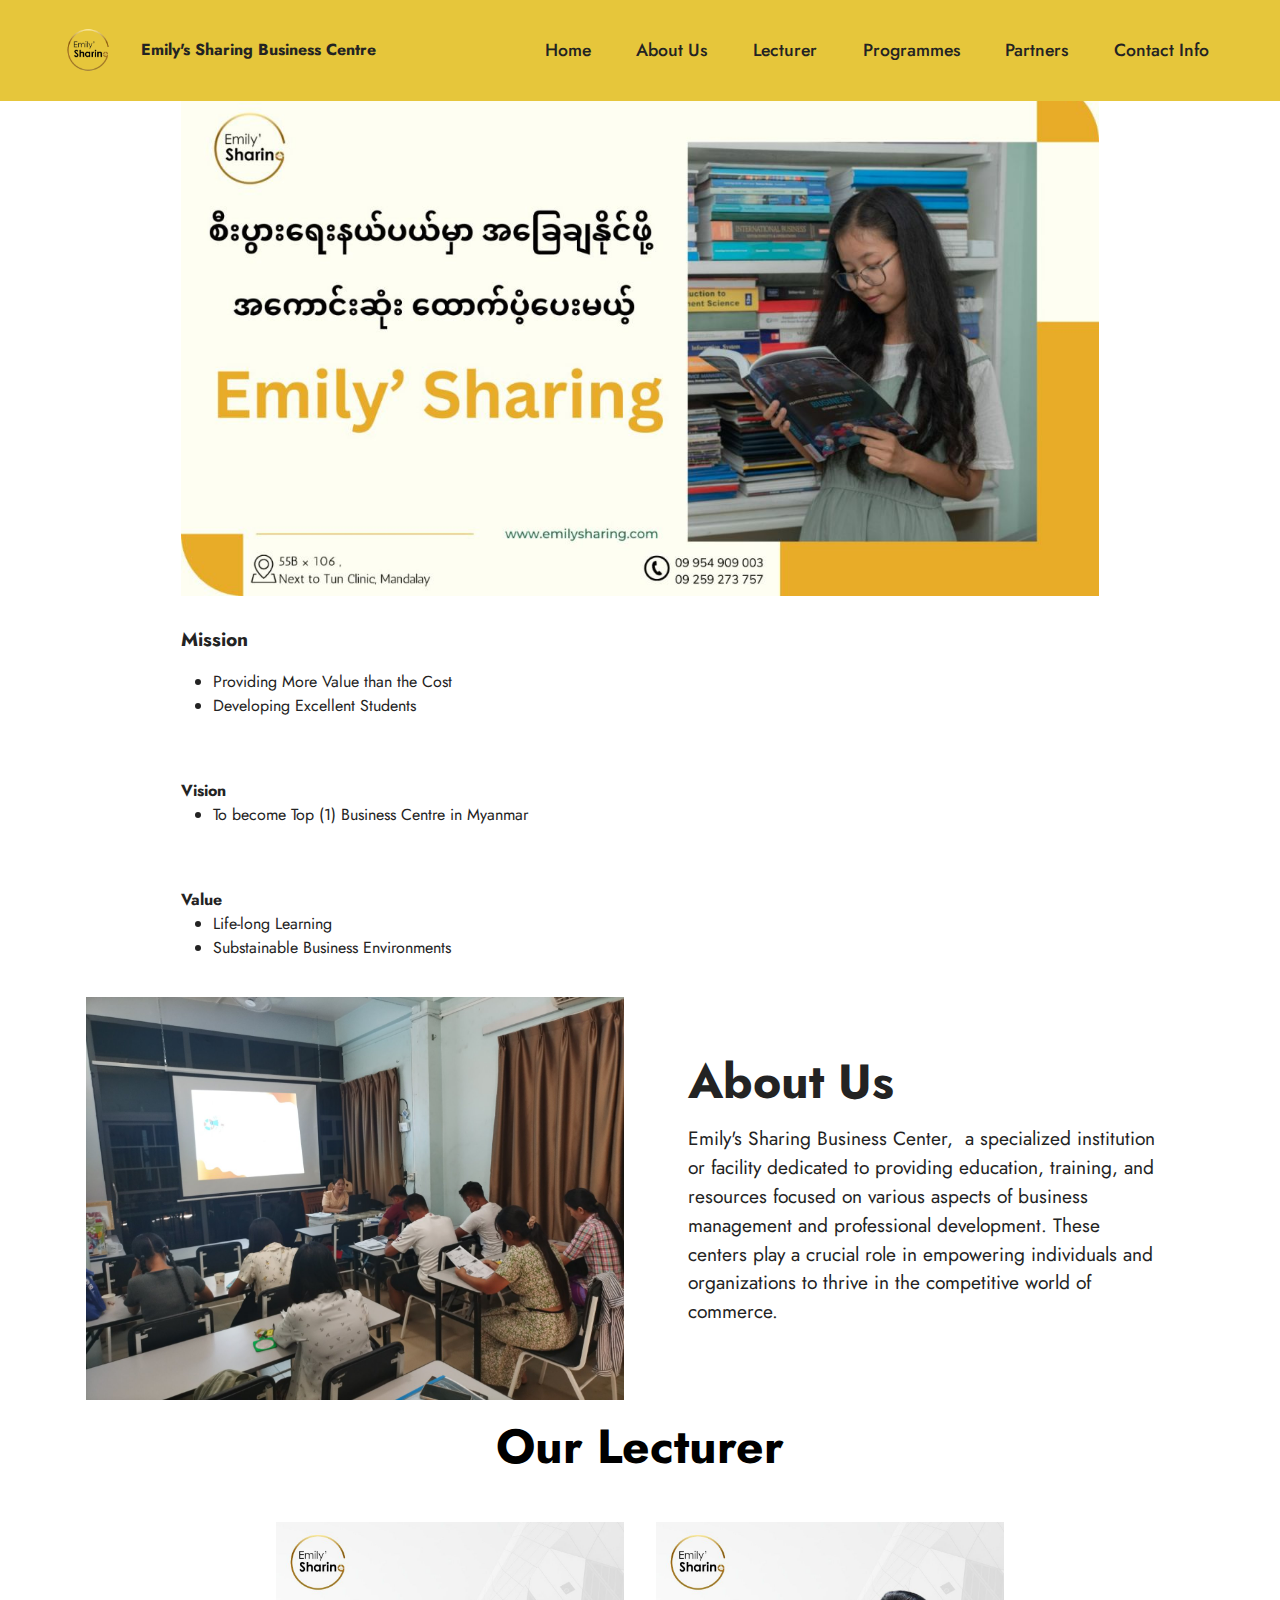
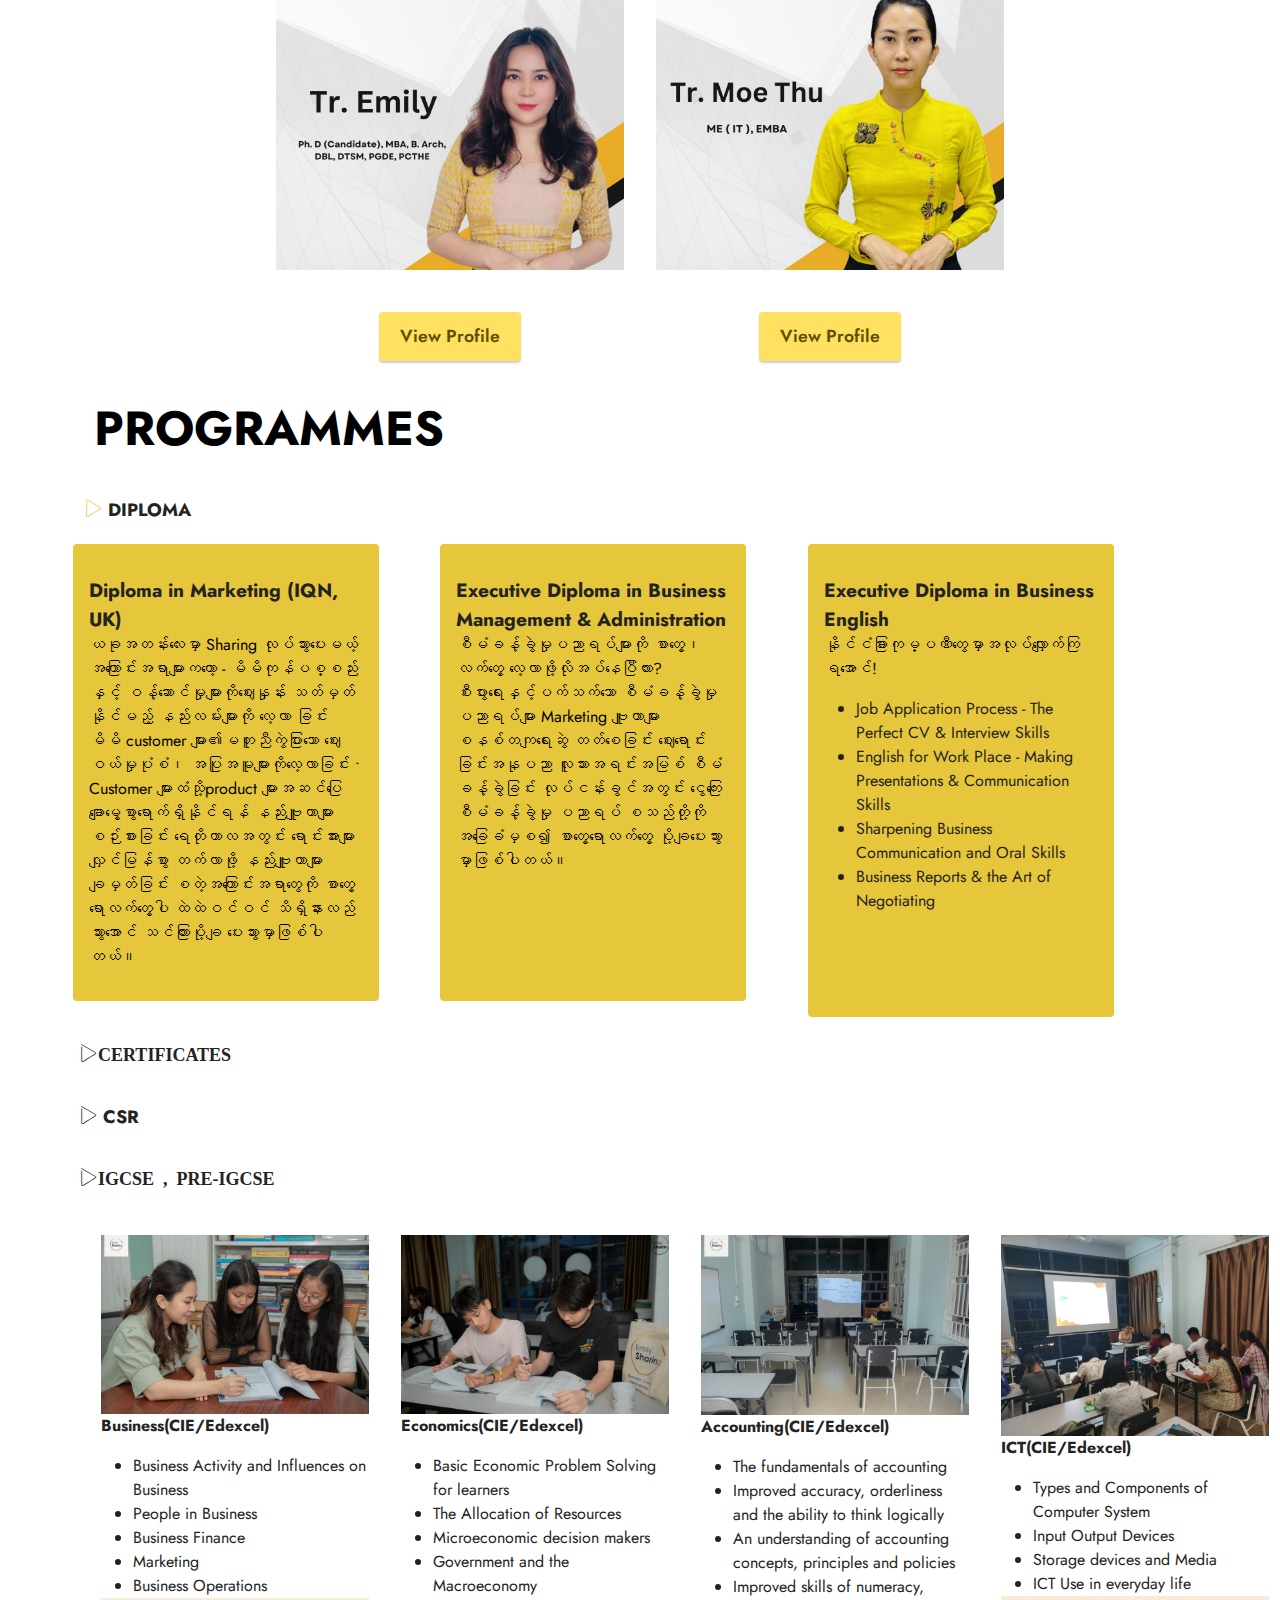
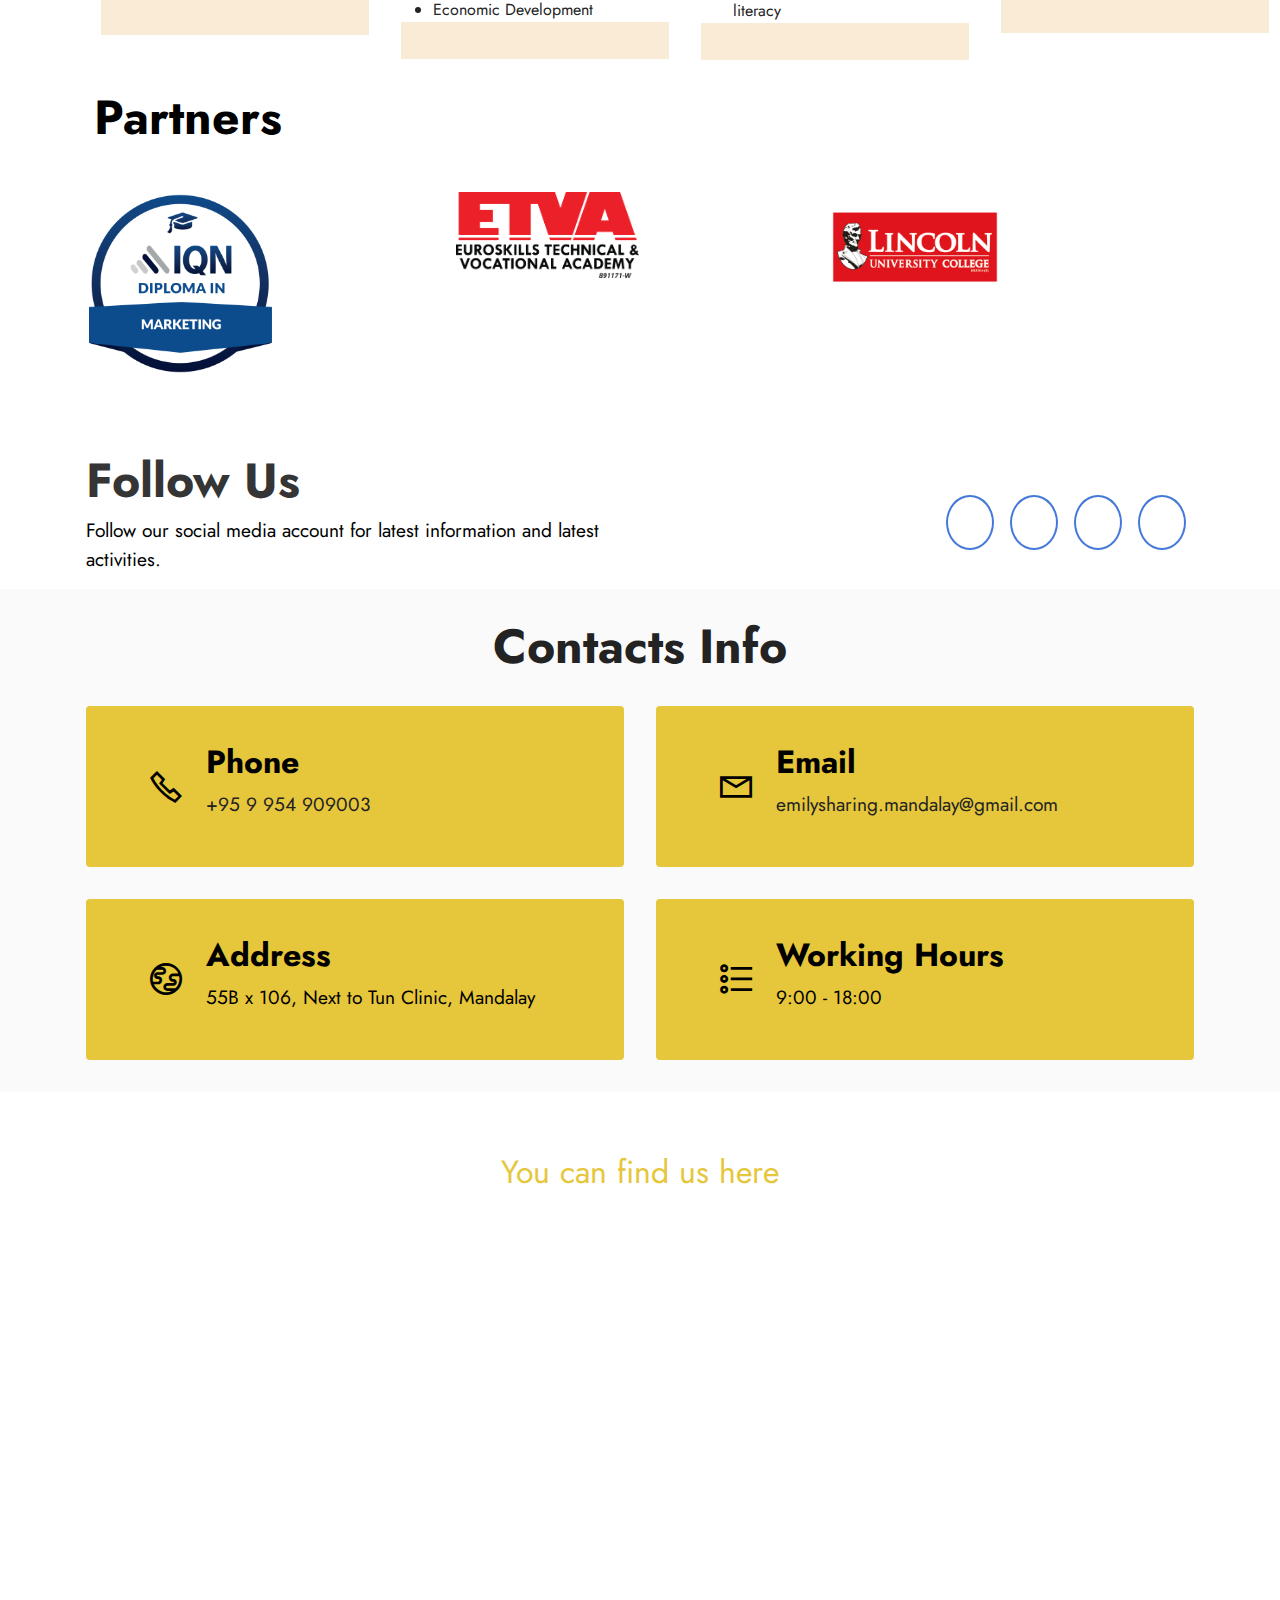
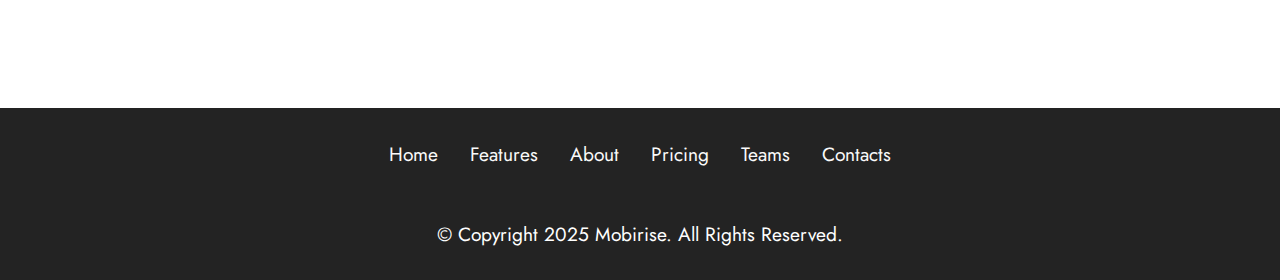
==== commit 5029a1bc: "4/11/2024" ====
--- a/index.html
+++ b/index.html
@@ -27,7 +27,7 @@
     <link rel="stylesheet"
       href="https://fonts.googleapis.com/css?family=Jost:100,200,300,400,500,600,700,800,900,100i,200i,300i,400i,500i,600i,700i,800i,900i&amp;display=swap" />
   </noscript>
-  <link rel="preload" as="style" href="./assets/mobirise/css/mbr-additionalb473.css?v=1QJGWy" />
+  <link rel="preload" as="style" href="./assets/mobirise/css/mb   r-additionalb473.css?v=1QJGWy" />
   <link rel="stylesheet" href="./assets/mobirise/css/mbr-additionalb473.css?v=1QJGWy" type="text/css" />
 
   <style>
@@ -375,13 +375,18 @@
               <a class="nav-link link text-black text-primary show display-4" href="#top" aria-expanded="false">Home</a>
             </li>
             <li class="nav-item">
-              <a class="nav-link link text-black text-primary display-4" href="index.html#features1-1i">Programmes</a>
-            </li>
-            <li class="nav-item">
               <a class="nav-link link text-black text-primary display-4" href="index.html#header14-1j">About Us</a>
+
             </li>
             <li class="nav-item">
               <a class="nav-link link text-black text-primary display-4" href="index.html#team1-1o">Lecturer</a>
+            </li>
+            <li class="nav-item">
+              <a class="nav-link link text-black text-primary display-4" href="index.html#features1-1i">Programmes</a>
+
+            </li>
+            <li class="nav-item">
+              <a class="nav-link link text-black text-primary display-4" href="index.html#partner">Partners</a>
             </li>
             <li class="nav-item">
               <a class="nav-link link text-black text-primary display-4" href="index.html#contacts2-1r">Contact Info</a>
@@ -422,11 +427,95 @@
       </div>
     </div>
   </section>
-
+  <!-- //Home -->
+  <!--//About Us-->
+  <section data-bs-version="5.1" class="header14 cid-sFzz5E692j mb-3" id="header14-1j">
+    <div class="container" >
+      <div class="row justify-content-center align-items-center">
+        <div class="col-12 col-md-6 image-wrapper">
+          <img src="./assets/images/lecture_time.jpg" alt="Emily's Sharing Lecture Time" />
+        </div>
+        <div class="col-12 col-md">
+          <div class="text-wrapper">
+            <h1 class="mbr-section-title mbr-fonts-style mb-3 display-2">
+              <strong>About Us</strong>
+            </h1>
+            <p class="mbr-text mbr-fonts-style display-7">
+              Emily's Sharing Business Center,&nbsp; a specialized institution
+              or facility dedicated to providing education, training, and
+              resources focused on various aspects of business management and
+              professional development. These centers play a crucial role in
+              empowering individuals and organizations to thrive in the
+              competitive world of commerce.&nbsp;<br />
+            </p>
+          </div>
+        </div>
+      </div>
+    </div>
+  </section>
+  <!--About Us-->
+
+  <section data-bs-version="5.1" class="team1 cid-sFzErVWEaH" id="team1-1o">
+    <div class="container">
+      <div class="row justify-content-center">
+        <div class="col-12">
+          <h3 class="mbr-section-title1 mbr-fonts-style align-center mb-5 display-2">
+            <strong>Our Lecturer</strong>
+          </h3>
+        </div>
+
+
+        <div class="col-sm-6 col-lg-4">
+          <div class="card-wrap">
+            <div class="image-wrap">
+              <img src="./assets/images/teacher_emily.jpg" alt="Mobirise Website Builder" />
+            </div>
+            <div class="content-wrap">
+              <!-- <h6 class="mbr-section-title mbr-fonts-style align-center m-0 display-5">
+                <strong>Tr.Emily</strong> 
+              </h6>
+              <p class="card-text mbr-fonts-style align-center display-7">
+                Ph.D(Candidate,MBA,B.Arch,DTSM,DBL,PGDE,PCTHE)
+              </p> -->
+
+              <div class="mbr-section-btn card-btn align-center">
+                <a class="btn btn-warning display-4" href="https://www.facebook.com/profile.php?id=100094380266599">View
+                  Profile</a>
+              </div>
+            </div>
+          </div>
+        </div>
+        <div class="col-sm-6 col-lg-4">
+          <div class="card-wrap">
+            <div class="image-wrap">
+              <img src="./assets/images/teacher_moethu.jpg" alt="Mobirise Website Builder" />
+            </div>
+            <div class="content-wrap">
+              <!-- <p class="mbr-section-title mbr-fonts-style align-center m-0 display-5">
+                <strong>Tr.Moe Thu</strong>
+              </p>
+              <p class="card-text mbr-fonts-style align-center display-7">
+                ME(IT) , <br>MBA
+              </p> -->
+
+              <div class="mbr-section-btn card-btn align-center">
+                <a class="btn btn-warning display-4" href="https://www.facebook.com/profile.php?id=100094380266599">View
+                  Profile</a>
+              </div>
+            </div>
+          </div>
+        </div>
+
+
+      </div>
+    </div>
+  </section>
+<!-- //Lecturer -->
+<!-- //Programs -->
   <section data-bs-version="5.1"  class="features1  facilities_component" id="features1-1i">
     <div class="container-fluid "  >
       <div class="row">
-        <div class="col-12 col-lg-9 align-center">
+        <div class="col-12 col-lg-9 align-left" style="margin-left: 5%;">
           <!-- <h3 class="mbr-section-title mbr-fonts-style align-center mb-0 display-2"> -->
             <h2 class="mbr-section-title mbr-fonts-style mb-3 display-2">
               <strong>PROGRAMMES</strong>
@@ -435,20 +524,23 @@
           <!-- </h3> -->
         </div>
         <div class="row">
-          <div style="width: 40%;font-size: large;margin-top: 25px;"><strong>DIPLOMA</strong></div>
+          <div style="width: 40%;font-size: large;margin-top: 25px;margin-bottom: 20px;margin-left: 5%;">
+            <span class="mbri-play" style="color: #E6C63B;"></span>
+
+            <strong>DIPLOMA</strong></div>
           <!-- <strong style="justify-content: space-around;">DIPLOMA</strong></div> -->
       </div>
       
       <div class="row">
         
-        <div class="card col-12 col-md-6 col-lg-4">
+        <div class="card col-12 col-md-6 col-lg-3 mb-3" style="background-color: #E6C63B;margin-left: 5%;">
           <div class="card-wrapper">
             <div>
               <!-- <div class="col-6 col-md-8" style="justify-content: center;">
                 <img src="./assets/images/iqn.jpg" alt="iqn" />
               </div> -->
               <!-- <h5 class="card-title mbr-fonts-style display-5"> -->
-              <strong style="font-size: larger;">Diploma in Marketing (IQN, UK)</strong><br>
+              <strong style="font-size: larger; ">Diploma in Marketing (IQN, UK)</strong><br>
               <!-- </h5> -->
               <p class="card-text display-7" style="font-size: medium;">
                 ယခုအတန်းလေးမှာ Sharing လုပ်သွားပေးမယ့် အကြောင်းအရာများကတော့ -
@@ -462,7 +554,7 @@
             </div>
           </div>
         </div>
-        <div class="card col-12 col-md-6 col-lg-4">
+        <div class="card col-12 col-md-6 col-lg-3 mb-3" style="background-color: #E6C63B;margin-left: 5%;">
           <div class="card-wrapper">
             <div>
               <!-- <div class="col-6 col-md-8" style="justify-content: center;">
@@ -485,7 +577,7 @@
             </div>
           </div>
         </div>
-        <div class="card col-12 col-md-6 col-lg-4">
+        <div class="card col-12 col-md-6 col-lg-3 mb3" style="background-color: #E6C63B;margin-left: 5%;">
           <div class="card-wrapper">
             <div>
               <!-- <div class="col-6 col-md-8" style="justify-content: center;visibility: hidden;">
@@ -508,271 +600,178 @@
           </div>
       </div>
       <div class="row">
-        <div style="width: 40%;font-size: large;margin-top: 25px;"><strong>CERTIFICATES</strong></div>
+        <div style="width: 70%;font-size: large;margin-top: 25px;margin-left: 5%;margin-bottom: 10px;">
+          <span class="mbri-play"><strong>CERTIFICATES</strong></span>
+          </div>
         <!-- <strong style="justify-content: space-around;">DIPLOMA</strong></div> -->
     </div>
+    <div class="row">
+      <div style="width: 70%;font-size: large;margin-top: 25px;margin-left: 5%;margin-bottom: 10px;">
+        <span class="mbri-play"></span>
+        <strong>CSR</strong></div>
+      <!-- <strong style="justify-content: space-around;">DIPLOMA</strong></div> -->
+  </div>
+  <div class="row">
+    <div style="width: 70%;font-size: large;margin-top: 25px;margin-left: 5%;margin-bottom: 10px;">
+      <span class="mbri-play"><strong>IGCSE  ,   PRE-IGCSE</strong></span>
+      </div>
+    <!-- <strong style="justify-content: space-around;">DIPLOMA</strong></div> -->
+</div>
+
+  
+<div class="row mt-4" style="margin-left: 5%;">
+
+  <div class="item features-image сol-12 col-md-6 col-lg-3">
+    <div class="item-wrapper" style="background-color: antiquewhite;">
+      
+      <div class="item-img">
+        <img src="./assets/images/11.jpg" alt="Lecture"
+          data-slide-to="0" data-bs-slide-to="0" />
+      </div>
+
+      <div class="item-content" style="background-color: #fff;">
+
+        <strong>Business(CIE/Edexcel)</strong>
+        <p class="mbr-text mbr-fonts-style display-7">
+        <ul>
+          <li>Business Activity and Influences on Business</li>
+          <li>People in Business</li>
+          <li>Business Finance</li>
+          <li>Marketing</li>
+          <li>Business Operations</li>
+        </ul>
+        </p>
+      </div>
+    </div>
+  </div>
+  <div class="item features-image сol-12 col-md-6 col-lg-3">
+    <div class="item-wrapper" style="background-color: antiquewhite;">
+      
+      <div class="item-img">
+        <img src="./assets/images/2.jpg" alt="Emily's Students"
+          data-slide-to="0" data-bs-slide-to="0" />
+      </div>
+
+      <div class="item-content" style="background-color: #fff;">
+
+        <strong>Economics(CIE/Edexcel)</strong>
+        <p class="mbr-text mbr-fonts-style display-7">
+        <ul>
+          <li>Basic Economic Problem Solving for learners</li>
+          <li>The Allocation of Resources</li>
+          <li>Microeconomic decision makers</li>
+          <li>Government and the Macroeconomy</li>
+          <li> Economic Development</li>
+        </ul>
+        </p>
+      </div>
+    </div>
+  </div>
+  <div class="item features-image сol-12 col-md-6 col-lg-3">
+    <div class="item-wrapper" style="background-color: antiquewhite;">
+      
+      <div class="item-img">
+        <img src="./assets/images/25.jpg" alt="Student"
+          data-slide-to="0" data-bs-slide-to="0" />
+      </div>
+
+      <div class="item-content" style="background-color: #fff;">
+
+        <strong>Accounting(CIE/Edexcel)</strong>
+        <p class="mbr-text mbr-fonts-style display-7">
+        <ul>
+          <li>The fundamentals of accounting</li>
+          <li>Improved accuracy, orderliness and the ability to think logically</li>
+          <li>An understanding of accounting concepts, principles and policies</li>
+          <li>Improved skills of numeracy, literacy</li>
+        </ul>
+        </p>
+      </div>
+    </div>
+  </div>
+  <div class="item features-image сol-12 col-md-6 col-lg-3">
+    <div class="item-wrapper" style="background-color: antiquewhite;">
+      
+      <div class="item-img">
+        <img src="./assets/images/19.jpg" alt="Lecture Time"
+          data-slide-to="0" data-bs-slide-to="0" />
+      </div>
+
+      <div class="item-content" style="background-color: #fff;">
+
+        <strong>ICT(CIE/Edexcel)</strong>
+        <p class="mbr-text mbr-fonts-style display-7">
+        <ul>
+          <li>Types and  Components of Computer System</li>
+          <li>Input Output Devices</li>
+          <li>Storage devices and Media</li>
+          <li>ICT Use in everyday life</li> 
+        </ul>
+        </p>
+      </div>
+    </div>
+  </div>
+</div>
+      </div>
+  </section>
+<!--Programmes-->
+<!--Partners-->
+<section data-bs-version="5.1"  class="features1  facilities_component" id="partner">
+  <div class="container-fluid "  >
+    <div class="row">
+      <div class="col-12 col-lg-9 align-left" style="margin-left: 5%;">
+          <h2 class="mbr-section-title mbr-fonts-style mb-3 display-2">
+            <strong>Partners</strong>
+          </h2>
+      </div>
+     
     
     <div class="row">
       
-      <div class="card col-12 col-md-6 col-lg-4">
+      <div class="card col-12 col-md-6 col-lg-3 mb-3" style="margin-left: 5%;">
         <div class="card-wrapper">
           <div>
-            <!-- <div class="col-6 col-md-8" style="justify-content: center;">
+            <!-- <strong style="font-size: larger; ">IQN, UK</strong><br> -->
+            <div class="col-6 col-md-8" style="justify-content: center;">
               <img src="./assets/images/iqn.jpg" alt="iqn" />
-            </div> -->
-            <!-- <h5 class="card-title mbr-fonts-style display-5"> -->
-            <strong style="font-size: larger;">CSR</strong><br>
-            <!-- </h5> -->
-            <p class="card-text display-7" style="font-size: medium;">
-              ယခုအတန်းလေးမှာ Sharing လုပ်သွားပေးမယ့် အကြောင်းအရာများကတော့ -
-              မိမိကုန်ပစ္စည်းနှင့် ဝန့်ဆောင်မှုများကိုဈေးနှုန်း သတ်မှတ်နိုင်မည့် နည်းလမ်းများကို လေ့လာ ခြင်း
-              မိမိ customer များ၏မတူညီကွဲပြားသော ဈေးဝယ်မှုပုံစံ၊ အပြုအမူများကိုလေ့လာခြင်း
-              • Customer များထံသို့product များအဆင်ပြေ ချောမွေ့စွာရောက်ရှိနိုင်ရန် နည်းဗျူဟာများ စဉ်းစားခြင်း
-              ရေတိုကာလအတွင်း ရောင်းအားများ လျှင်မြန်စွာ တက်လာဖို့ နည်းဗျူဟာများချမှတ်ခြင်း
-              စတဲ့အကြောင်းအရာတွေကို စာတွေ့ရောလက်တွေ့ပါ ထဲထဲဝင်ဝင် သိရှိနားလည်သွားအောင် သင်ကြားပို့ချ
-              ပေးသွားမှာဖြစ်ပါတယ်။
-            </p>
-          </div>
-        </div>
-      </div>
-      <div class="card col-12 col-md-6 col-lg-4">
+            </div>
+            
+            
+          </div>
+        </div>
+      </div>
+      <div class="card col-12 col-md-6 col-lg-3 mb-3" style="margin-left: 5%;">
         <div class="card-wrapper">
           <div>
-            <!-- <div class="col-6 col-md-8" style="justify-content: center;">
+            <!-- <strong style="font-size: larger; ">ETVA</strong><br> -->
+            <div class="col-6 col-md-8" style="justify-content: center;">
               <img src="./assets/images/ETVA.png" alt="Mobirise Website Builder" />
-              <img src="./assets/images/lincoln.png" alt="Mobirise Website Builder" />
-            </div> -->
-            <!-- <h5 class="card-title mbr-fonts-style display-5"> -->
-            <strong style="font-size: larger;">
-              IGCSE</strong>
-              <br>
-            <!-- </h5> -->
-            <p class="card-text display-7" style="font-size: medium;">
-              စီမံခန့်ခွဲမှုပညာရပ်များကို စာတွေ့၊ လက်တွေ့ လေ့လာဖို့လိုအပ်နေပြီလား? <br>
-              စီးပွားရေးနှင့်ပက်သက်သော စီမံခန့်ခွဲမှု ပညာရပ်များ
-              Marketing ဗျူဟာများ စနစ်တကျရေးဆွဲ တတ်စေခြင်း
-              ဈေးရောင်းခြင်းအနုပညာ
-              လူသားအရင်းအမြစ် စီမံခန့်ခွဲခြင်း လုပ်ငန်းခွင်အတွင်း ငွေကြေးစီမံခန့်ခွဲမှု ပညာရပ်
-              စသည်တို့ကိုအခြေခံမှစ၍ စာတွေ့ရောလက်တွေ့ ပို့ချပေးသွားမှာဖြစ်ပါတယ်။
-            </p>
-          </div>
-        </div>
-      </div>
-      <div class="card col-12 col-md-6 col-lg-4">
+            </div>
+            
+                     </div>
+        </div>
+      </div>
+      <div class="card col-12 col-md-6 col-lg-3 mb-3" style="margin-left: 5%;">
         <div class="card-wrapper">
           <div>
-            <!-- <div class="col-6 col-md-8" style="justify-content: center;visibility: hidden;">
-              <img src="./assets/images/iqn.jpg" alt="Mobirise Website Builder" />
-            </div> -->
-            <!-- <h5 class="card-title mbr-fonts-style display-5"> -->
-            <strong style="font-size: larger;">PRE-IGCSE</strong><br>
-            <!-- </h5> -->
-            <p class="card-text display-7" style="font-size: medium;">
-              နိုင်ငံခြားကုမ္ပဏီတွေမှာအလုပ်လျှောက်ကြရအောင်!<br>
-            <ul>
-              <li>Job Application Process - The Perfect CV & Interview Skills</li>
-              <li>English for Work Place - Making Presentations & Communication Skills</li>
-              <li>Sharpening Business Communication and Oral Skills</li>
-              <li>Business Reports & the Art of Negotiating</li>
-            </ul>
-
-            </p>
-          </div>
-        </div>
-    </div>
-  </section>
-
-  <section data-bs-version="5.1" class="header14 cid-sFzz5E692j" id="header14-1j">
-    <div class="container" >
-      <div class="row justify-content-center align-items-center">
-        <div class="col-12 col-md-6 image-wrapper">
-          <img src="./assets/images/lecture_time.jpg" alt="Emily's Sharing Lecture Time" />
-        </div>
-        <div class="col-12 col-md">
-          <div class="text-wrapper">
-            <h1 class="mbr-section-title mbr-fonts-style mb-3 display-2">
-              <strong>About Us</strong>
-            </h1>
-            <p class="mbr-text mbr-fonts-style display-7">
-              Emily's Sharing Business Center,&nbsp; a specialized institution
-              or facility dedicated to providing education, training, and
-              resources focused on various aspects of business management and
-              professional development. These centers play a crucial role in
-              empowering individuals and organizations to thrive in the
-              competitive world of commerce.&nbsp;<br />
-            </p>
-          </div>
-        </div>
-      </div>
-    </div>
-  </section>
-
-  <section data-bs-version="5.1" class="features3 cid-sFzFvgBfc0" id="features3-1p">
-    <div class="container">
-      <div class="mbr-section-head">
-        <h5 class="mbr-section-title mbr-fonts-style align-center mb-5 display-2">
-          <strong>Module Contents</strong><strong><br /></strong>
-        </h5>
-      </div>
-      <div class="row mt-4">
-
-        <div class="item features-image сol-12 col-md-6 col-lg-3">
-          <div class="item-wrapper" style="background-color: antiquewhite;">
+            <!-- <strong style="font-size: larger; ">LINCON</strong><br> -->
+            <div class="col-6 col-md-8" style="justify-content: center;">
+              <img src="./assets/images/lincoln.png" alt="iqn" />
+            </div>
             
-            <div class="item-img">
-              <img src="./assets/images/11.jpg" alt="Lecture"
-                data-slide-to="0" data-bs-slide-to="0" />
-            </div>
-
-            <div class="item-content" style="background-color: #fff;">
-
-              <strong>Business(CIE/Edexcel)</strong>
-              <p class="mbr-text mbr-fonts-style display-7">
-              <ul>
-                <li>Business Activity and Influences on Business</li>
-                <li>People in Business</li>
-                <li>Business Finance</li>
-                <li>Marketing</li>
-                <li>Business Operations</li>
-              </ul>
-              </p>
-            </div>
-          </div>
-        </div>
-        <div class="item features-image сol-12 col-md-6 col-lg-3">
-          <div class="item-wrapper" style="background-color: antiquewhite;">
             
-            <div class="item-img">
-              <img src="./assets/images/2.jpg" alt="Emily's Students"
-                data-slide-to="0" data-bs-slide-to="0" />
-            </div>
-
-            <div class="item-content" style="background-color: #fff;">
-
-              <strong>Economics(CIE/Edexcel)</strong>
-              <p class="mbr-text mbr-fonts-style display-7">
-              <ul>
-                <li>The Market System</li>
-                <li>Business Economics</li>
-                <li>Government and The Economy</li>
-                <li>The Global Economy</li>
-              </ul>
-              </p>
-            </div>
-          </div>
-        </div>
-        <div class="item features-image сol-12 col-md-6 col-lg-3">
-          <div class="item-wrapper" style="background-color: antiquewhite;">
-            
-            <div class="item-img">
-              <img src="./assets/images/25.jpg" alt="Student"
-                data-slide-to="0" data-bs-slide-to="0" />
-            </div>
-
-            <div class="item-content" style="background-color: #fff;">
-
-              <strong>Business(CIE/Edexcel)</strong>
-              <p class="mbr-text mbr-fonts-style display-7">
-              <ul>
-                <li>Business Activity and Influences on Business</li>
-                <li>People in Business</li>
-                <li>Business Finance</li>
-                <li>Marketing</li>
-                <li>Business Operations</li>
-              </ul>
-              </p>
-            </div>
-          </div>
-        </div>
-        <div class="item features-image сol-12 col-md-6 col-lg-3">
-          <div class="item-wrapper" style="background-color: antiquewhite;">
-            
-            <div class="item-img">
-              <img src="./assets/images/19.jpg" alt="Lecture Time"
-                data-slide-to="0" data-bs-slide-to="0" />
-            </div>
-
-            <div class="item-content" style="background-color: #fff;">
-
-              <strong>Business(CIE/Edexcel)</strong>
-              <p class="mbr-text mbr-fonts-style display-7">
-              <ul>
-                <li>Business Activity and Influences on Business</li>
-                <li>People in Business</li>
-                <li>Business Finance</li>
-                <li>Marketing</li>
-                <li>Business Operations</li>
-              </ul>
-              </p>
-            </div>
-          </div>
-        </div>
-
-
-
-
-
-        </div>
-      </div>
-    </div>
-  </section>
-
-  <section data-bs-version="5.1" class="team1 cid-sFzErVWEaH" id="team1-1o">
-    <div class="container">
-      <div class="row justify-content-center">
-        <div class="col-12">
-          <h3 class="mbr-section-title1 mbr-fonts-style align-center mb-5 display-2">
-            <strong>Our Lecturer</strong>
-          </h3>
-        </div>
-
-
-        <div class="col-sm-6 col-lg-4">
-          <div class="card-wrap">
-            <div class="image-wrap">
-              <img src="./assets/images/teacher_emily.jpg" alt="Mobirise Website Builder" />
-            </div>
-            <div class="content-wrap">
-              <h6 class="mbr-section-title mbr-fonts-style align-center m-0 display-5">
-                <strong>Tr.Emily</strong> 
-              </h6>
-              <p class="card-text mbr-fonts-style align-center display-7">
-                Ph.D(Candidate,MBA,B.Arch,DTSM,DBL,PGDE,PCTHE)
-              </p>
-
-              <div class="mbr-section-btn card-btn align-center">
-                <a class="btn btn-warning display-4" href="https://www.facebook.com/profile.php?id=100094380266599">View
-                  Profile</a>
-              </div>
-            </div>
-          </div>
-        </div>
-        <div class="col-sm-6 col-lg-4">
-          <div class="card-wrap">
-            <div class="image-wrap">
-              <img src="./assets/images/teacher_moethu.jpg" alt="Mobirise Website Builder" />
-            </div>
-            <div class="content-wrap">
-              <p class="mbr-section-title mbr-fonts-style align-center m-0 display-5">
-                <strong>Tr.Moe Thu</strong>
-              </p>
-              <p class="card-text mbr-fonts-style align-center display-7">
-                ME(IT) , MBA
-              </p>
-
-              <div class="mbr-section-btn card-btn align-center">
-                <a class="btn btn-warning display-4" href="https://www.facebook.com/profile.php?id=100094380266599">View
-                  Profile</a>
-              </div>
-            </div>
-          </div>
-        </div>
-
-
-      </div>
-    </div>
-  </section>
-
+          </div>
+        </div>
+      </div>
+    </div>
+</div>
+    </div>
+</section>
+<!--Partner-->
+
+
+  
+  
   <section data-bs-version="5.1" class="contacts4 cid-sFAyMcKwph" id="contacts4-21">
     <div class="container">
       <div class="row align-items-center justify-content-center">
@@ -909,7 +908,7 @@
                 <strong>Address</strong>
               </h6>
               <p class="mbr-text mbr-fonts-style display-7">
-                4100 Ross Street, Okawville, IL
+                55B x 106, Next to Tun Clinic, Mandalay
               </p>
             </div>
           </div>
--- a/assets/mobirise/css/mbr-additionalb473.css
+++ b/assets/mobirise/css/mbr-additionalb473.css
@@ -1121,7 +1121,8 @@
   margin-bottom: 2rem;
 }
 .facilities_component .card-wrapper {
-  margin-top: 3rem;
+  margin-top: 2rem;
+  margin-bottom: 2rem;
 }
 .facilities_component .row {
   justify-content: left;
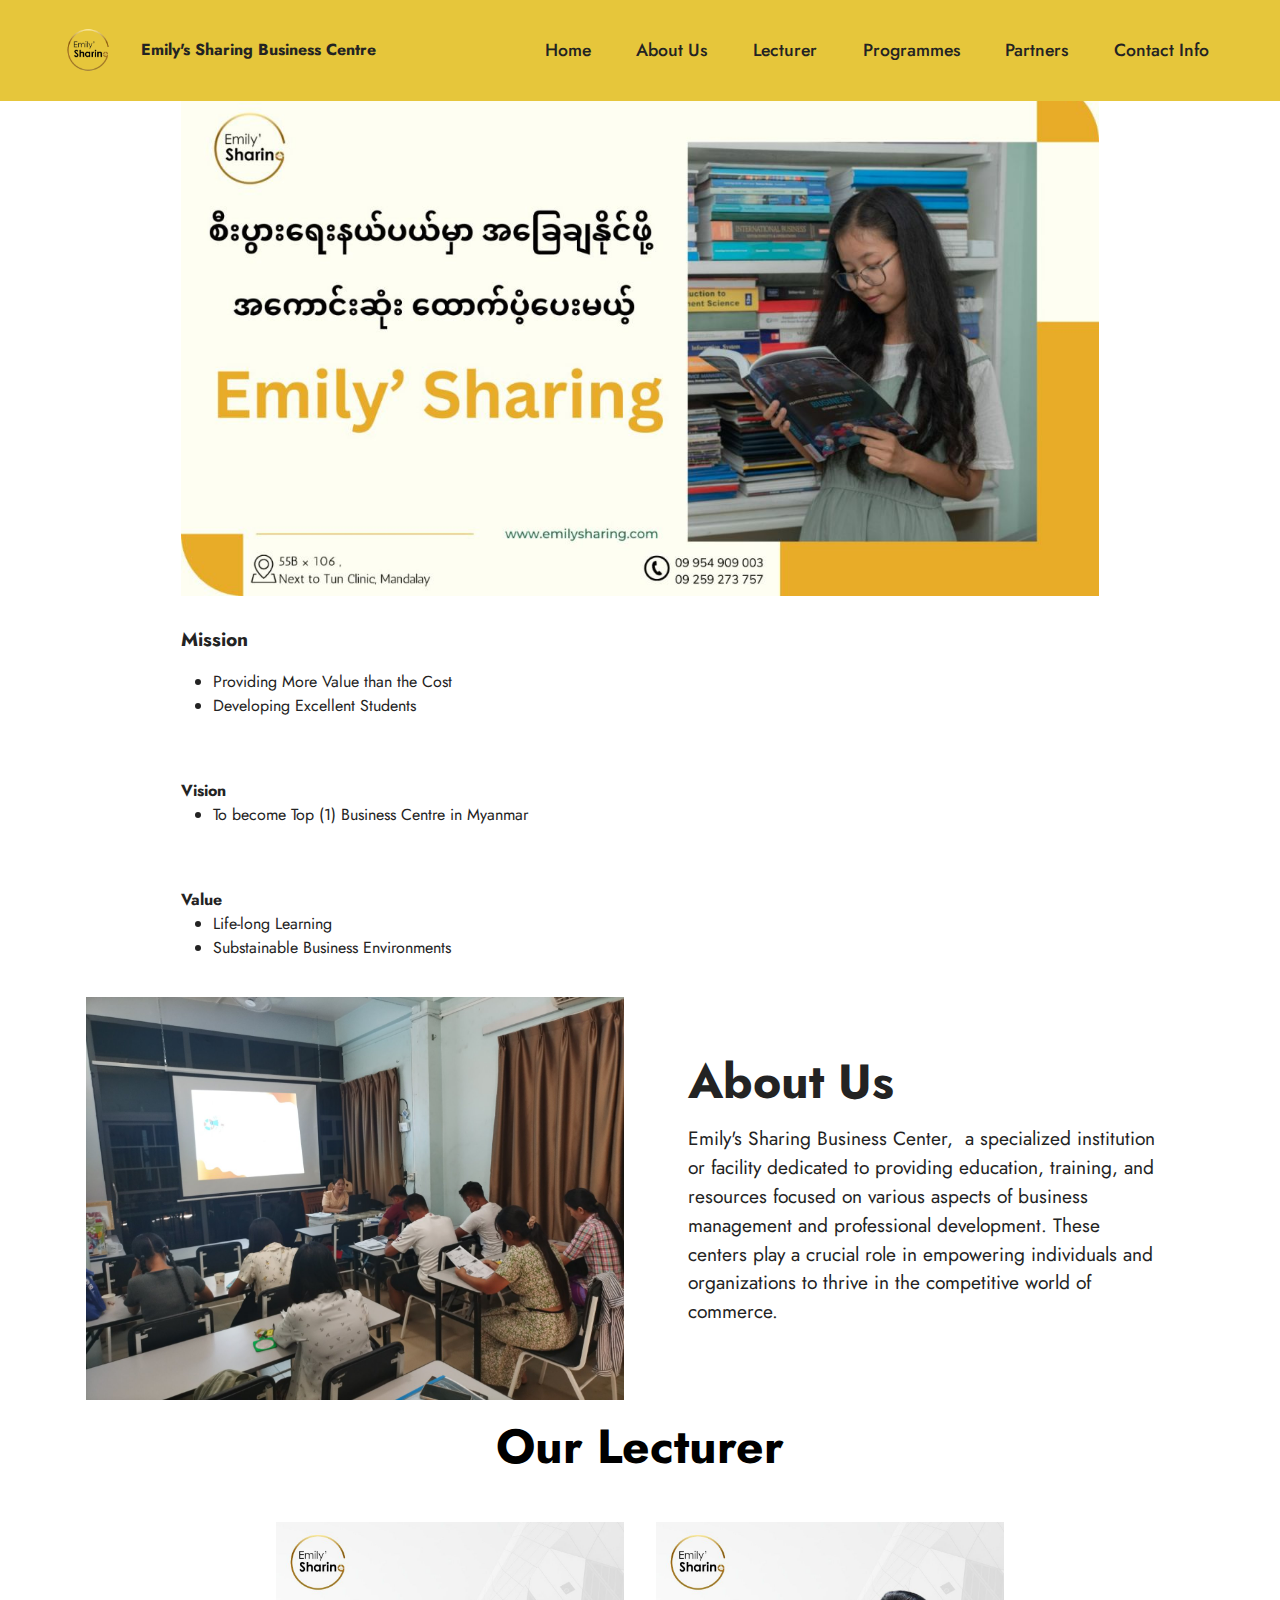
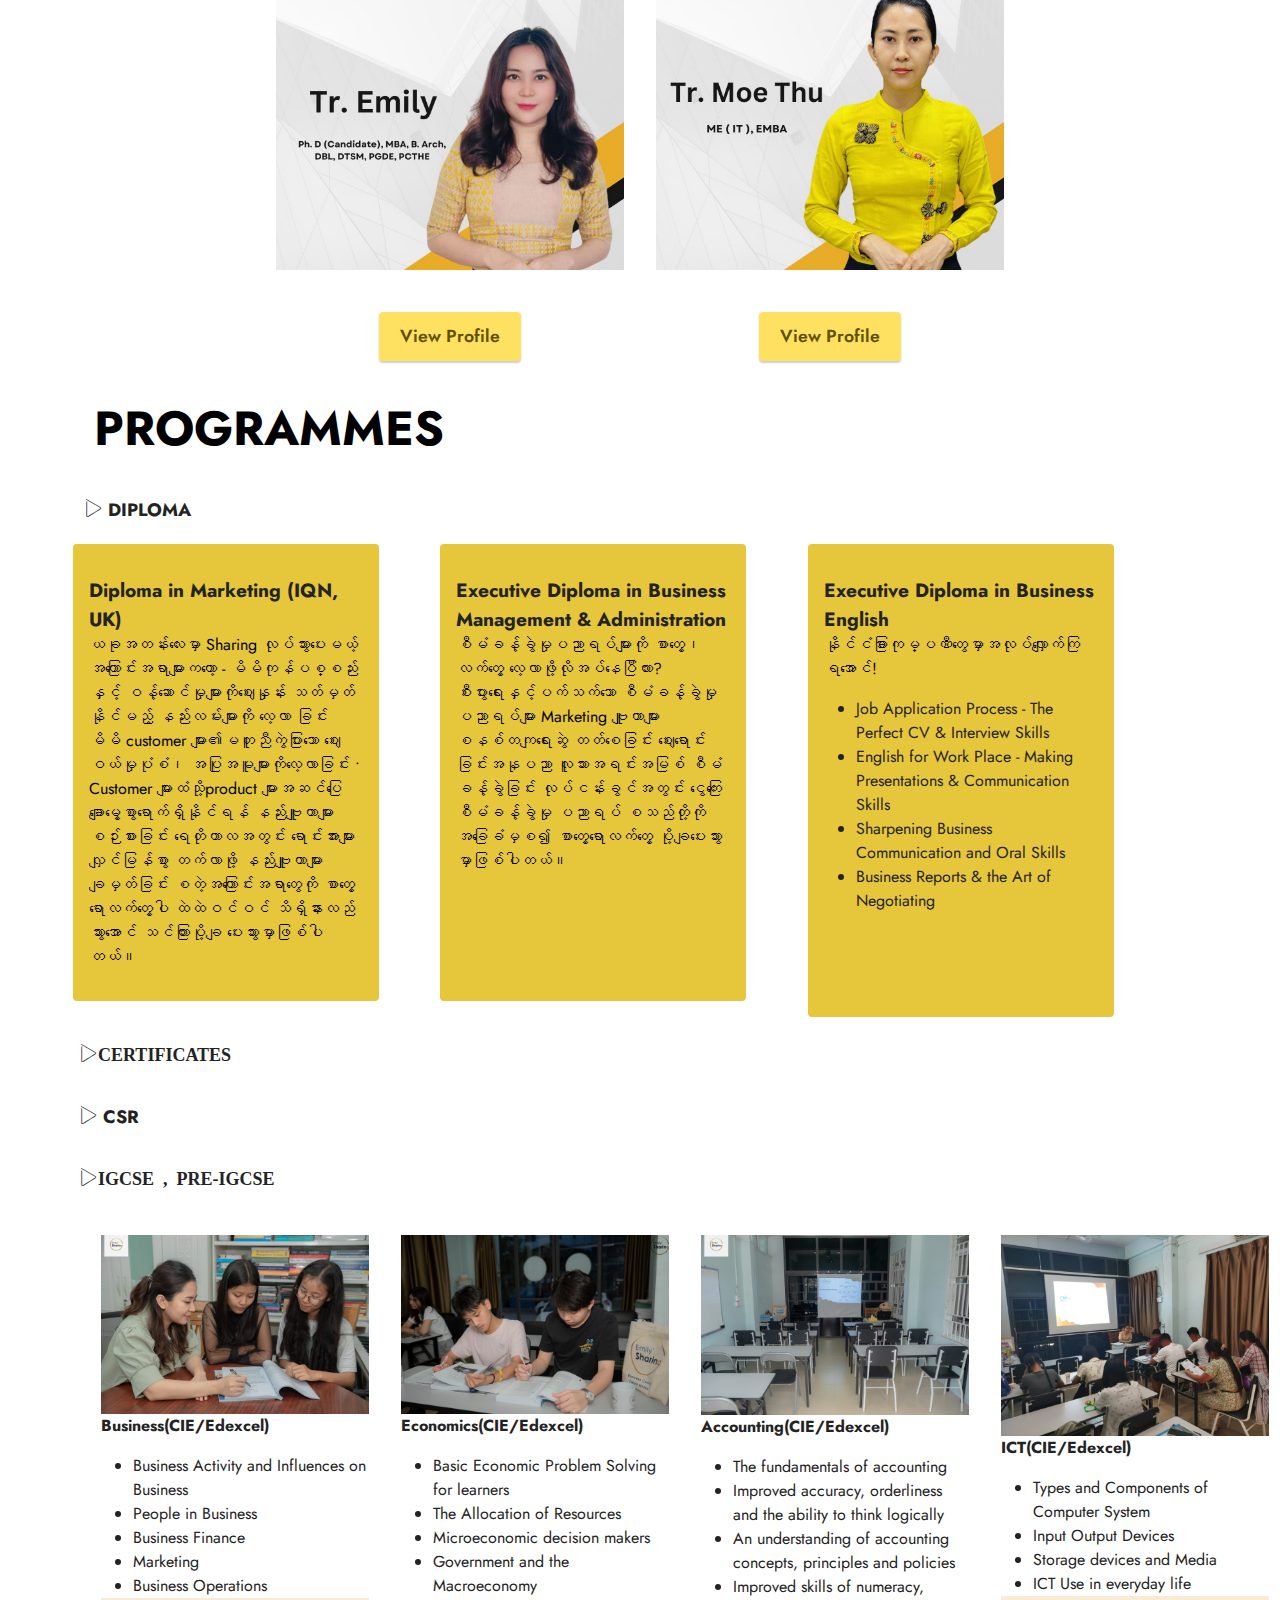
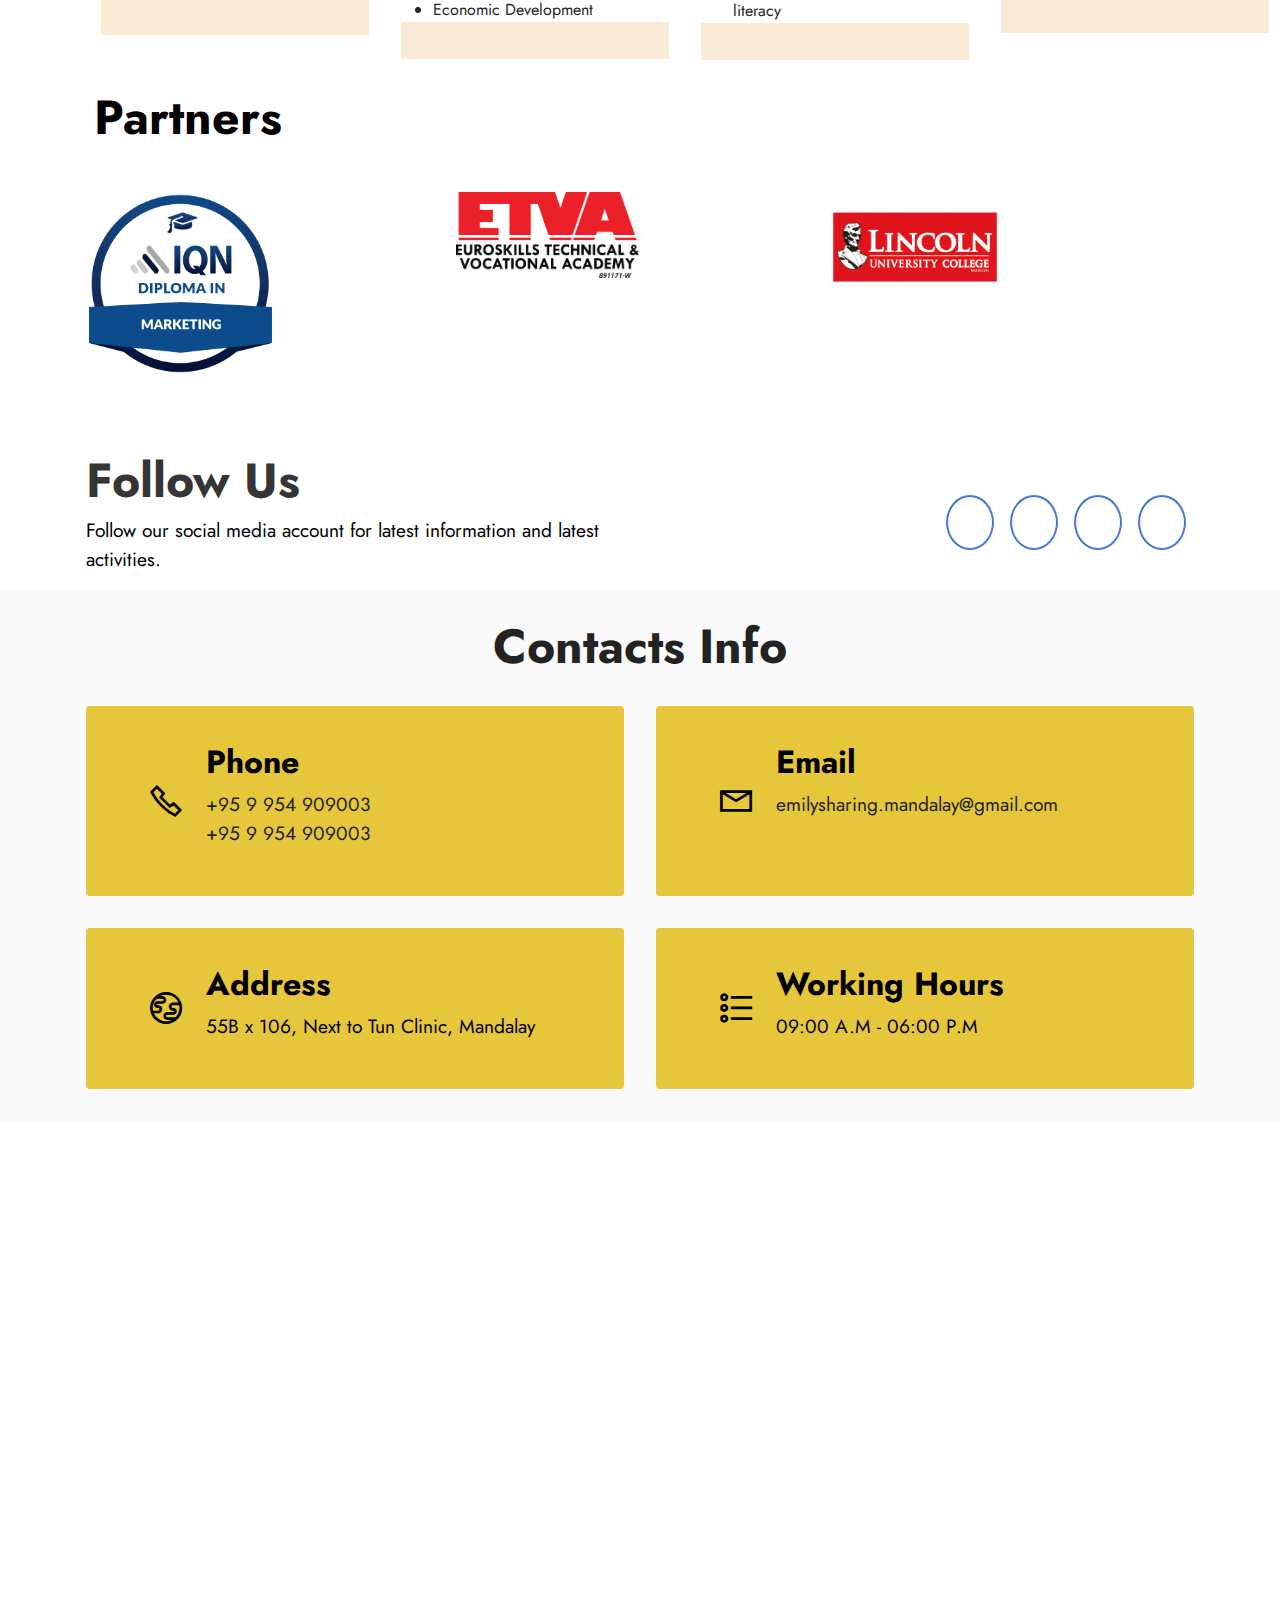
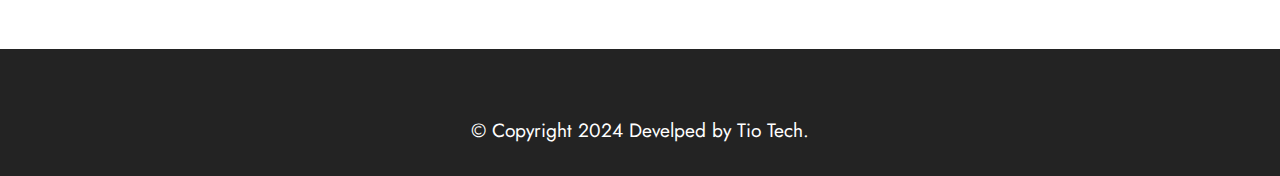
==== commit 779bd11c: "4/11/2024 second" ====
--- a/index.html
+++ b/index.html
@@ -525,7 +525,7 @@
         </div>
         <div class="row">
           <div style="width: 40%;font-size: large;margin-top: 25px;margin-bottom: 20px;margin-left: 5%;">
-            <span class="mbri-play" style="color: #E6C63B;"></span>
+            <span class="mbri-play"></span>
 
             <strong>DIPLOMA</strong></div>
           <!-- <strong style="justify-content: space-around;">DIPLOMA</strong></div> -->
@@ -731,10 +731,12 @@
       <div class="card col-12 col-md-6 col-lg-3 mb-3" style="margin-left: 5%;">
         <div class="card-wrapper">
           <div>
+            <a href="https://www.iqnglobal.com">
             <!-- <strong style="font-size: larger; ">IQN, UK</strong><br> -->
             <div class="col-6 col-md-8" style="justify-content: center;">
               <img src="./assets/images/iqn.jpg" alt="iqn" />
             </div>
+          </a>
             
             
           </div>
@@ -743,22 +745,25 @@
       <div class="card col-12 col-md-6 col-lg-3 mb-3" style="margin-left: 5%;">
         <div class="card-wrapper">
           <div>
+            <a href="http://www.etva.education">
             <!-- <strong style="font-size: larger; ">ETVA</strong><br> -->
             <div class="col-6 col-md-8" style="justify-content: center;">
               <img src="./assets/images/ETVA.png" alt="Mobirise Website Builder" />
             </div>
-            
+          </a>
+
                      </div>
         </div>
       </div>
       <div class="card col-12 col-md-6 col-lg-3 mb-3" style="margin-left: 5%;">
         <div class="card-wrapper">
           <div>
+            <a href="https://www.lincoln.edu">
             <!-- <strong style="font-size: larger; ">LINCON</strong><br> -->
             <div class="col-6 col-md-8" style="justify-content: center;">
               <img src="./assets/images/lincoln.png" alt="iqn" />
             </div>
-            
+          </a>
             
           </div>
         </div>
@@ -876,7 +881,9 @@
                 <strong>Phone</strong>
               </h6>
               <p class="mbr-text mbr-fonts-style display-7">
-                <a href="tel:+12345678910" class="text-black">+95 9 954 909003</a>
+                <a href="tel:+95 9 954 909003" class="text-black">+95 9 954 909003</a><br>
+                <a href="tel:+95 9 954 909003" class="text-black">+95 9 954 909003</a>
+
               </p>
             </div>
           </div>
@@ -892,7 +899,7 @@
                 <strong>Email</strong>
               </h6>
               <p class="mbr-text mbr-fonts-style display-7">
-                <a href="mailto:info@site.com" class="text-black">emilysharing.mandalay@gmail.com</a>
+                <a href="mailto:emilysharing.mandalay@gmail.com" class="text-black">emilysharing.mandalay@gmail.com</a>
               </p>
             </div>
           </div>
@@ -923,7 +930,7 @@
               <h6 class="card-title mbr-fonts-style mb-1 display-5">
                 <strong>Working Hours</strong>
               </h6>
-              <p class="mbr-text mbr-fonts-style display-7">9:00 - 18:00</p>
+              <p class="mbr-text mbr-fonts-style display-7">09:00 A.M - 06:00 P.M</p>
             </div>
           </div>
         </div>
@@ -933,11 +940,6 @@
 
   <section data-bs-version="5.1" class="map2 cid-sFAxp7Y5iM" id="map2-1y">
     <div>
-      <div class="mbr-section-head mb-4">
-        <h4 class="mbr-section-subtitle mbr-fonts-style align-center mb-0 mt-2 display-5">
-          You can find us here
-        </h4>
-      </div>
       <div class="google-map">
         <iframe frameborder="0" style="border: 0"
           src="https://www.google.com/maps/embed/v1/place?key=AIzaSyBQ55g-IgRRgXrd803PTWDTb7kd6aAitNQ&amp;q=https://www.google.com/maps/dir/21.9523623,96.1244876/Aung+Pin+Lal,+105th+Street,+Tsp/@21.9471081,96.0369403,12z/data=!4m8!4m7!1m0!1m5!1m1!1s0x30cb6d1a962789d7:0x84697ab0f4064ad8!2m2!1d96.1227769!2d21.9447403?entry=ttu"
@@ -949,28 +951,6 @@
   <section data-bs-version="5.1" class="footer3 cid-sFCygHrmNf" once="footers" id="footer3-24">
     <div class="container">
       <div class="row align-center mbr-white">
-        <div class="row row-links">
-          <ul class="foot-menu">
-            <li class="foot-menu-item mbr-fonts-style display-7">
-              <a href="#top" class="text-white">Home</a>
-            </li>
-            <li class="foot-menu-item mbr-fonts-style display-7">
-              <a href="index.html#features1-1i" class="text-white">Features</a>
-            </li>
-            <li class="foot-menu-item mbr-fonts-style display-7">
-              <a href="index.html#header14-1j" class="text-white">About</a>
-            </li>
-            <li class="foot-menu-item mbr-fonts-style display-7">
-              <a href="index.html#content4-1q" class="text-white text-primary">Pricing</a>
-            </li>
-            <li class="foot-menu-item mbr-fonts-style display-7">
-              <a href="index.html#team1-1o" class="text-white">Teams</a>
-            </li>
-            <li class="foot-menu-item mbr-fonts-style display-7">
-              <a href="index.html#contacts4-21" class="text-white">Contacts</a>
-            </li>
-          </ul>
-        </div>
         <div class="row social-row">
           <div class="social-list align-right pb-2">
             <div class="soc-item">
@@ -989,7 +969,7 @@
               </a>
             </div>
             <div class="soc-item">
-              <a href="https://instagram.com/mobirise" target="_blank">
+              <a href="https://www.facebook.com/emilyinmandalay" target="_blank">
                 <span class="socicon-instagram socicon mbr-iconfont mbr-iconfont-social"></span>
               </a>
             </div>
@@ -998,16 +978,10 @@
                 <span class="mbr-iconfont mbr-iconfont-social socicon-googleplus socicon"></span>
               </a>
             </div>
-            <div class="soc-item">
-              <a href="https://www.facebook.com/emilyinmandalay" target="_blank">
-                <span class="mbr-iconfont mbr-iconfont-social socicon-behance socicon"></span>
-              </a>
-            </div>
-          </div>
         </div>
         <div class="row row-copirayt">
           <p class="mbr-text mb-0 mbr-fonts-style mbr-white align-center display-7">
-            © Copyright 2025 Mobirise. All Rights Reserved.
+            © Copyright 2024 Develped by Tio Tech.
           </p>
         </div>
       </div>
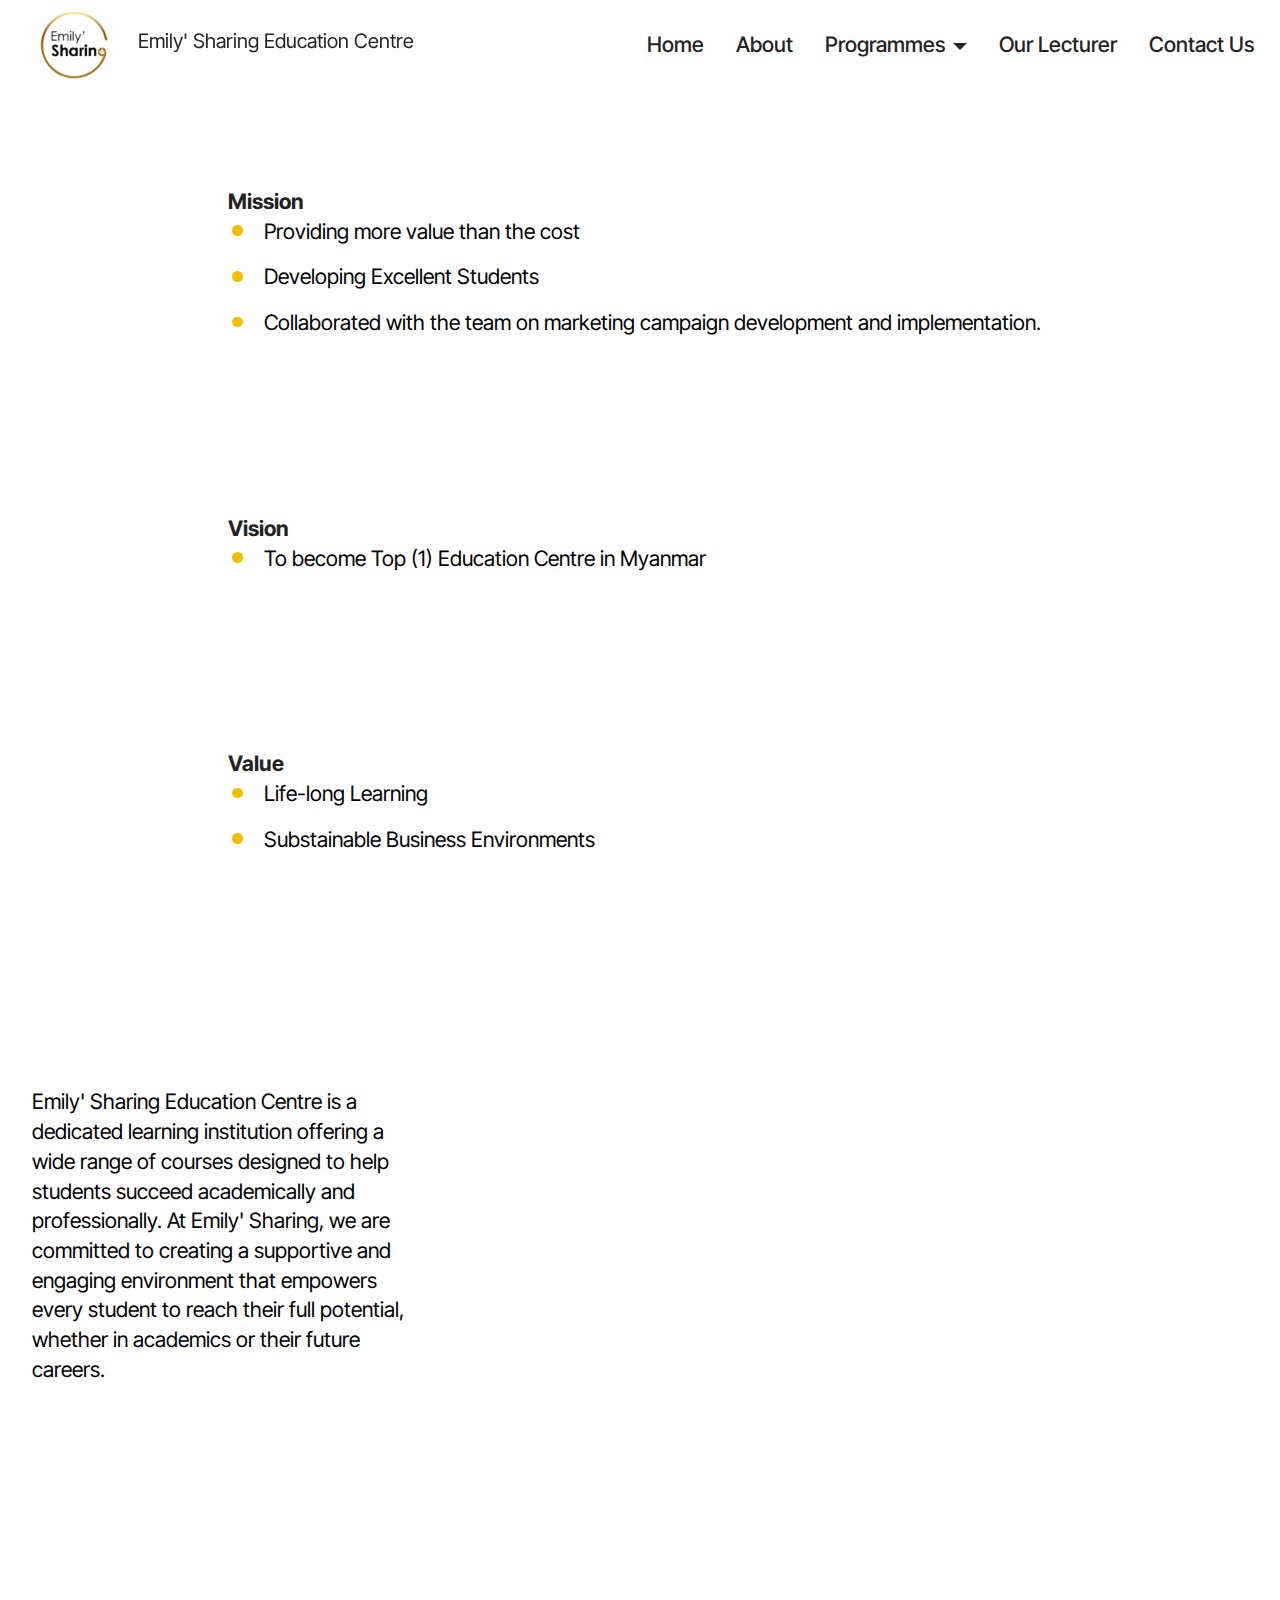
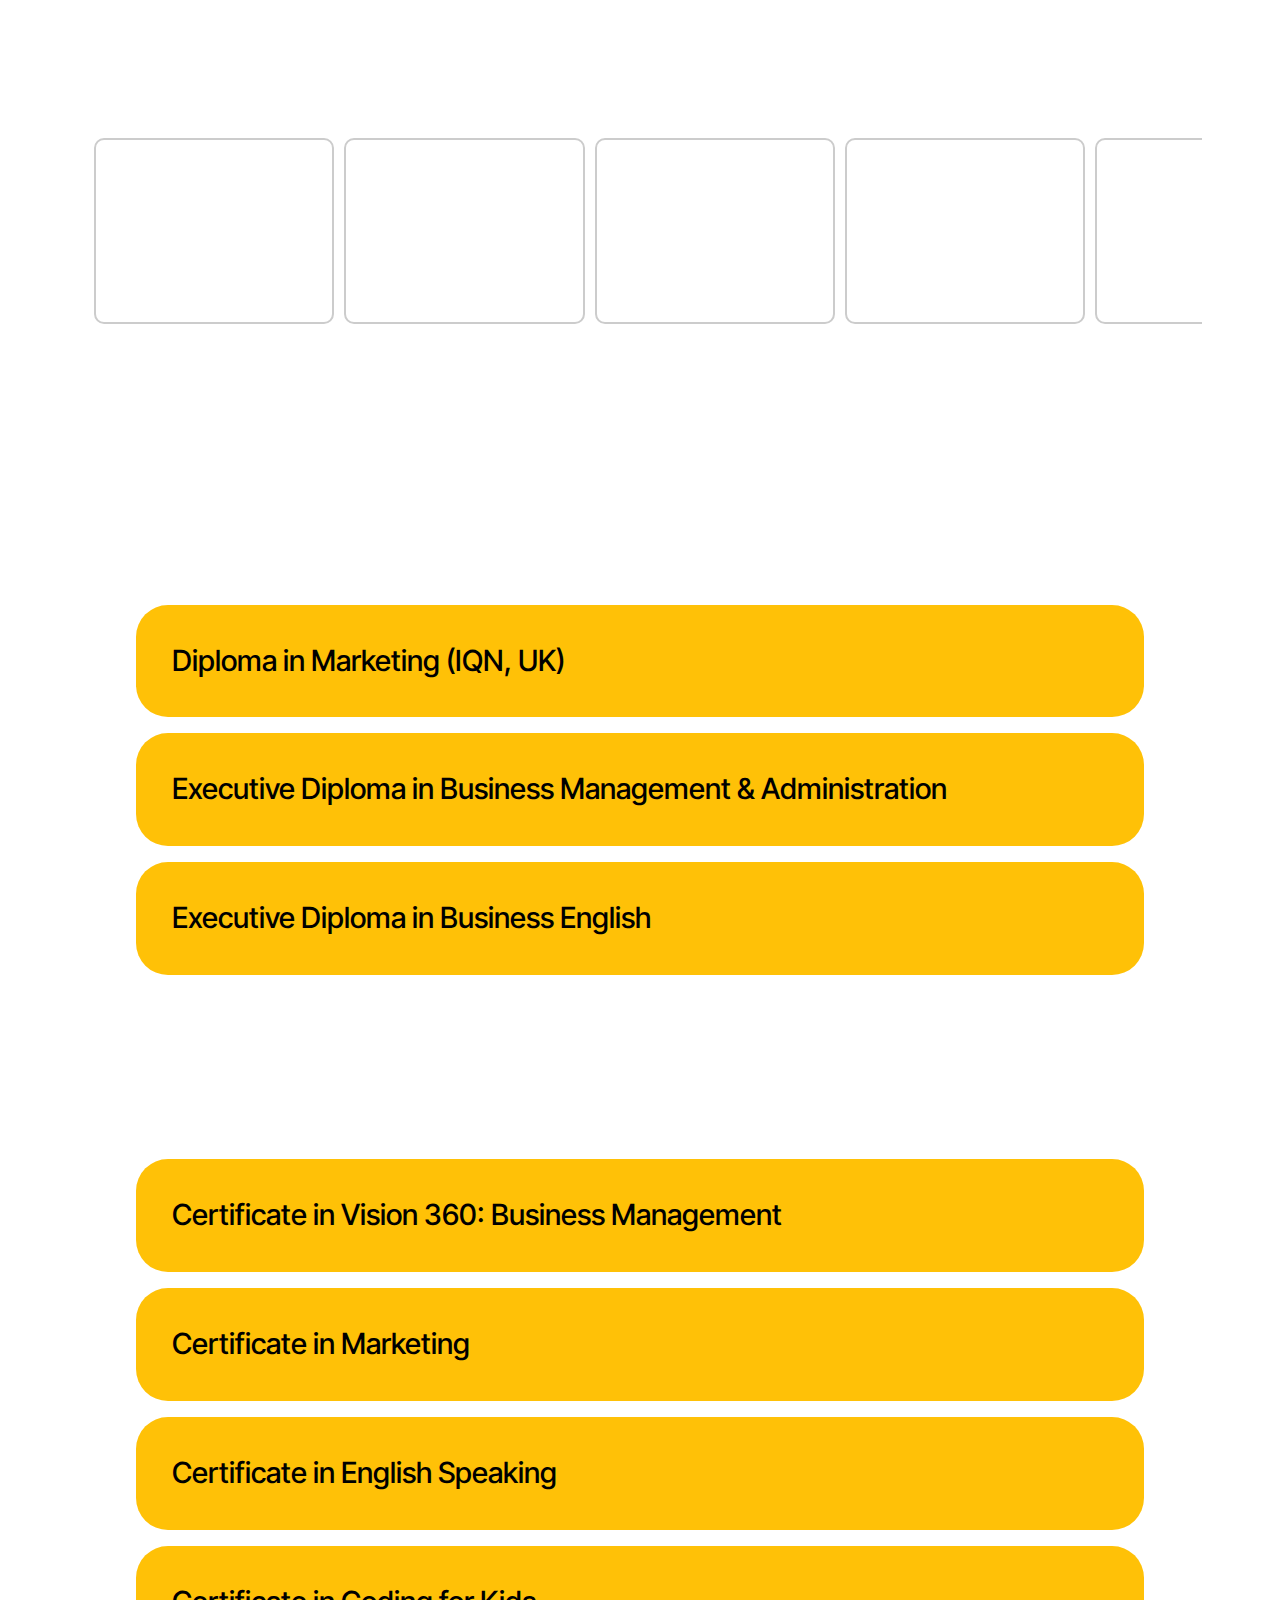
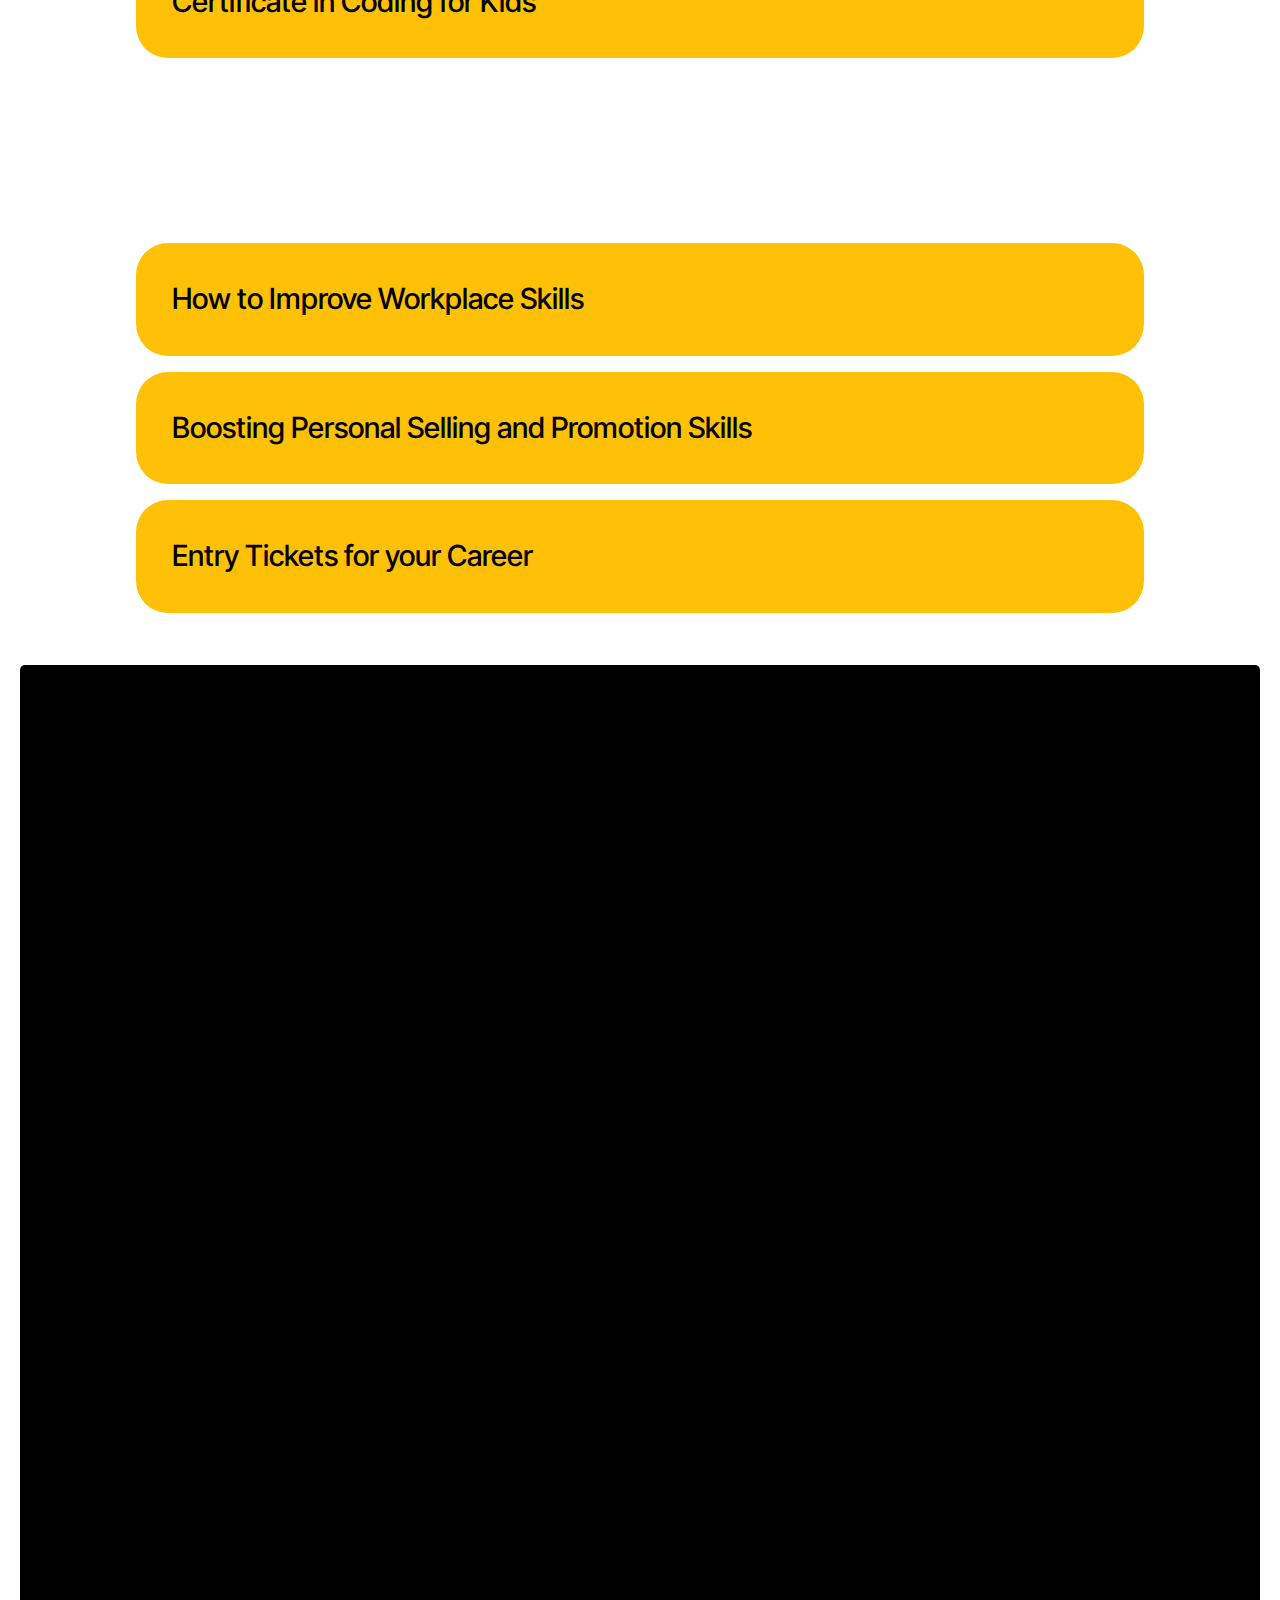
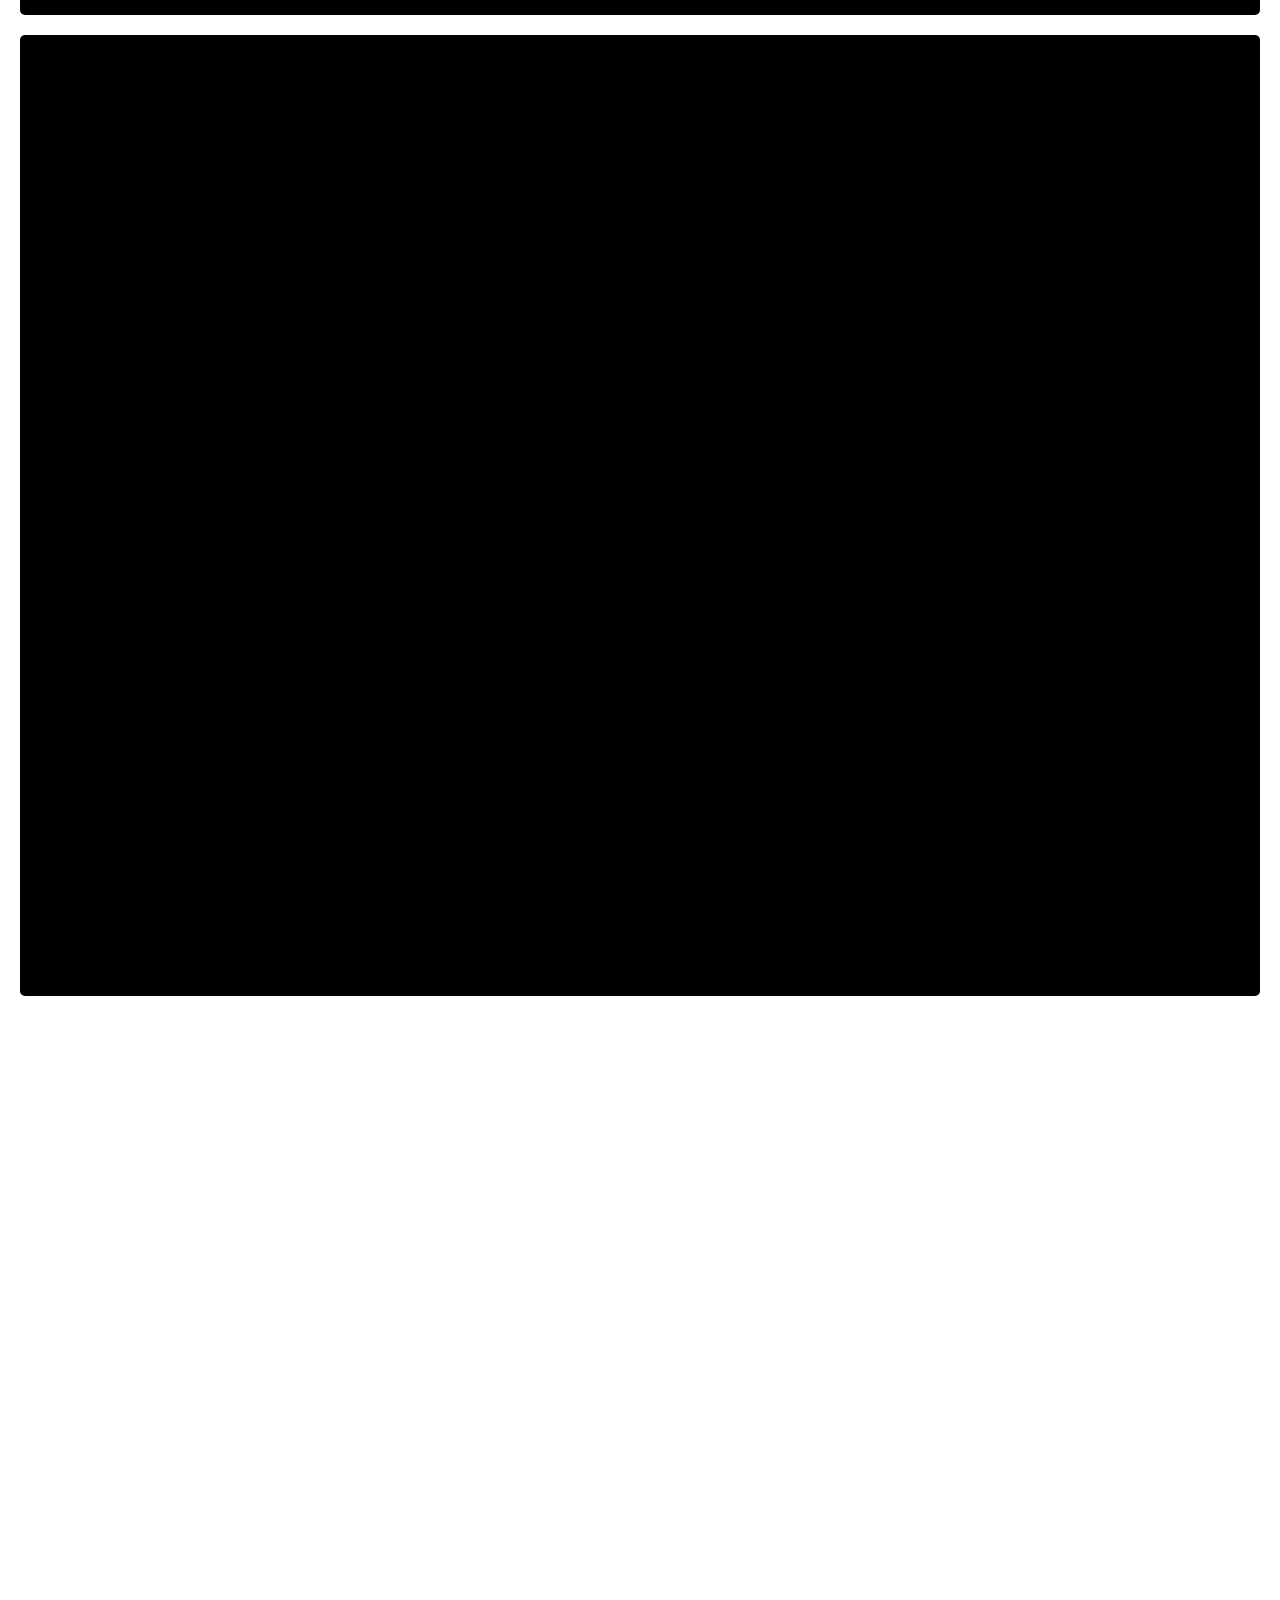
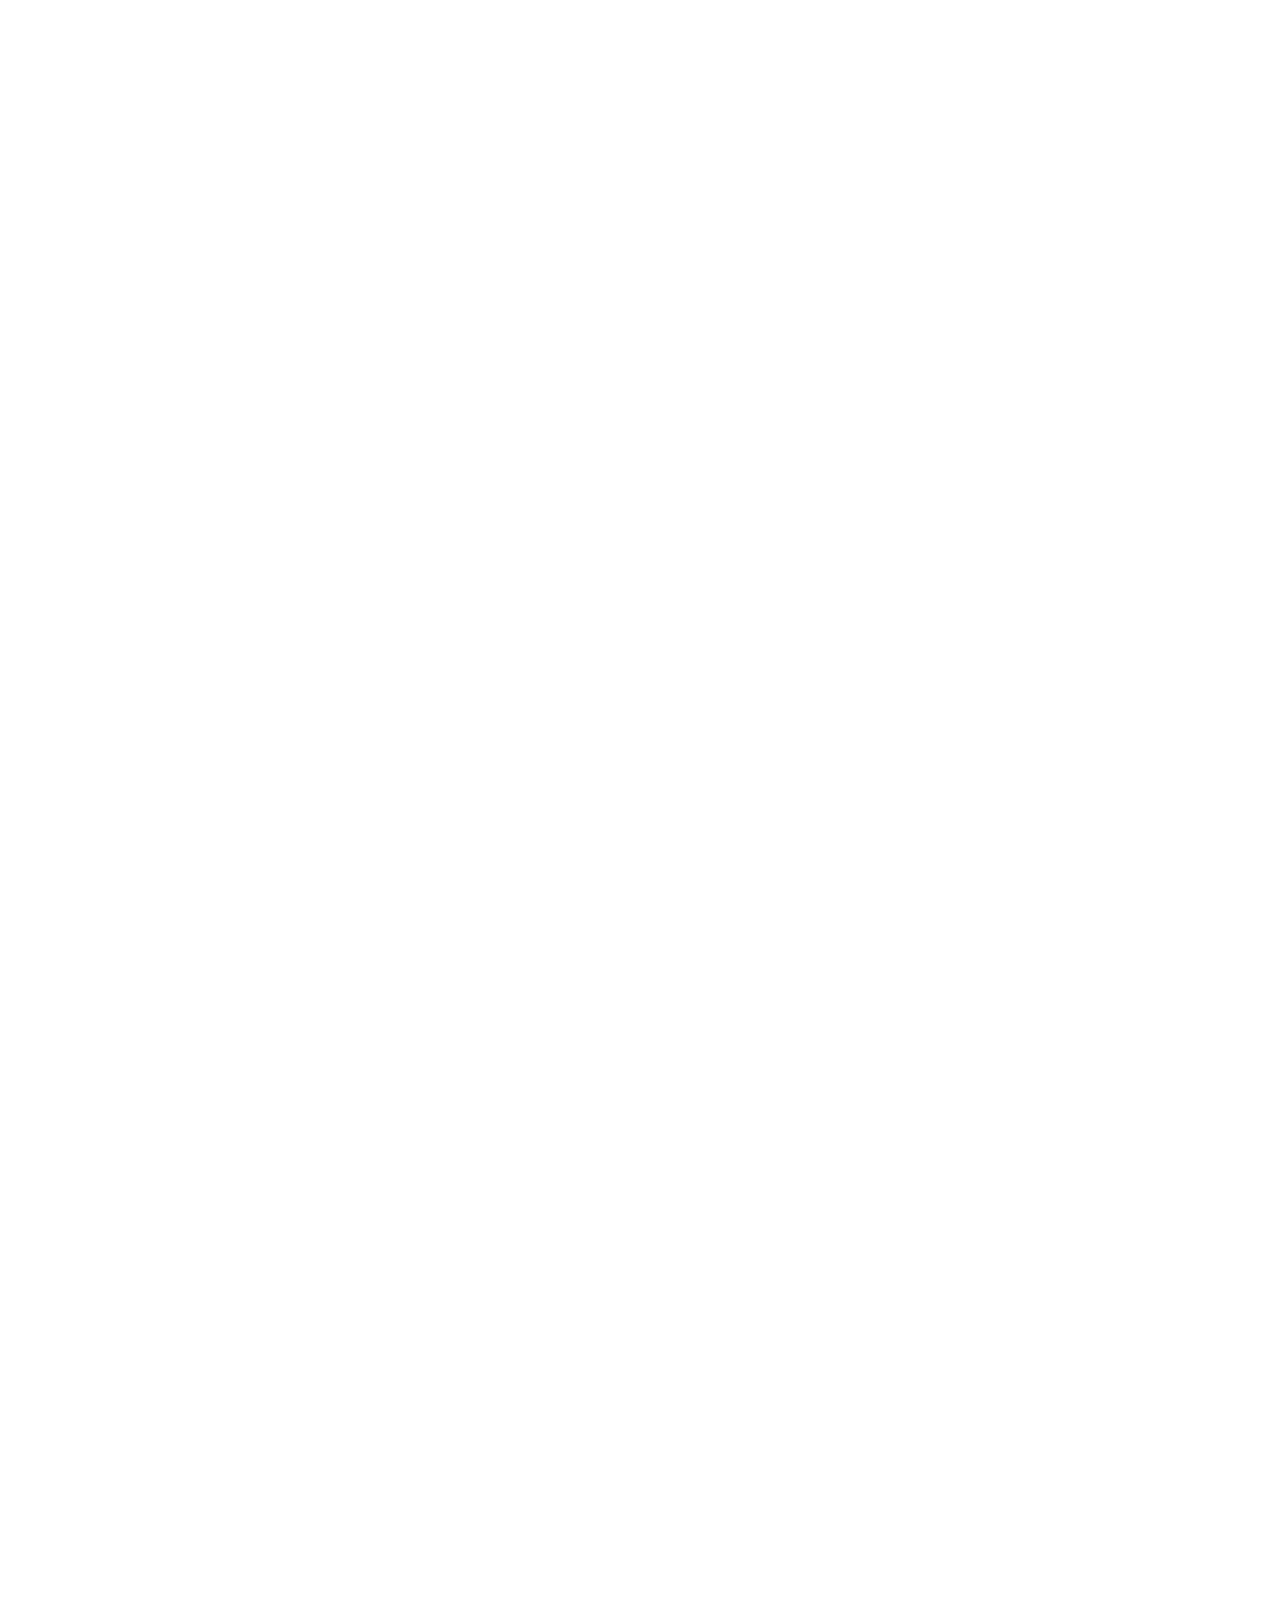
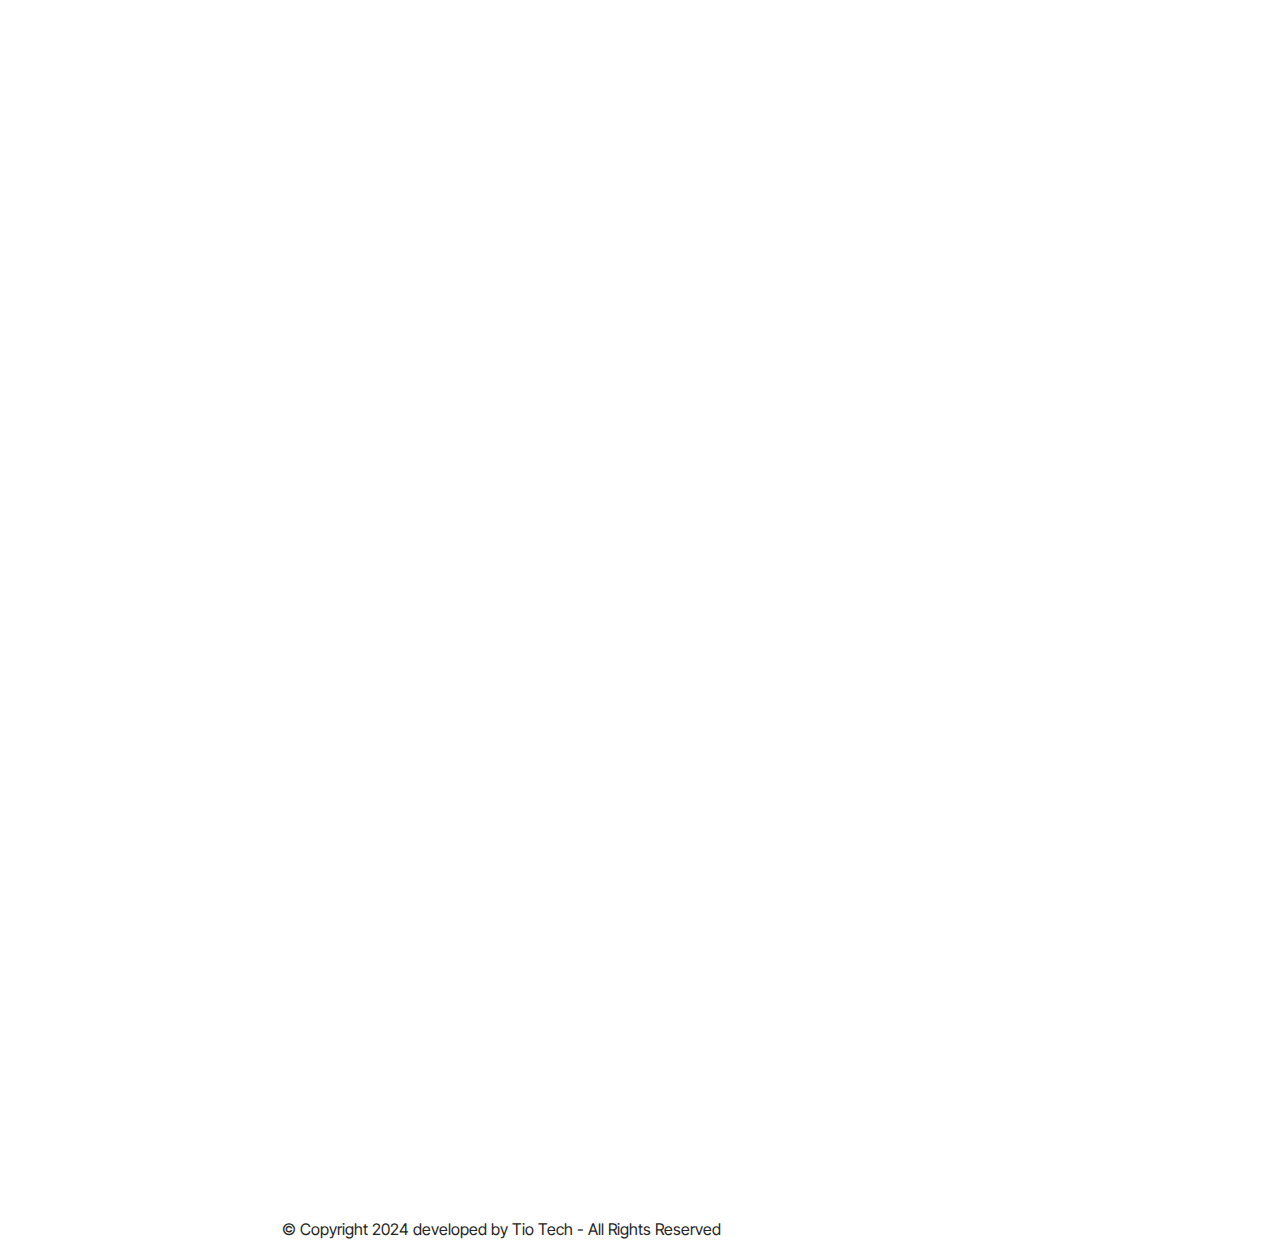
==== commit 4e1242ad: "Initial Commit Emily Sharing Education" ====
--- a/index.html
+++ b/index.html
@@ -1,1000 +1,940 @@
 <!DOCTYPE html>
 <html>
-<meta http-equiv="content-type" content="text/html;charset=utf-8" />
 
 <head>
-  <meta charset="UTF-8" />
-  <meta http-equiv="X-UA-Compatible" content="IE=edge" />
-  <meta name="generator" content="Mobirise v5.9.6, mobirise.com" />
-  <meta name="viewport" content="width=device-width, initial-scale=1, minimum-scale=1" />
-  <link rel="shortcut icon" href="./assets/images/emily-logo-96x96b473.jpg?v=1QJGWy" type="image/x-icon" />
-  <meta name="description" co ntent="" />
-
-  <title>Home</title>
-  <link rel="stylesheet" href="./assets/web/assets/mobirise-icons2/mobirise2.css" />
-  <link rel="stylesheet" href="./assets/web/assets/mobirise-icons/mobirise-icons.css" />
-  <link rel="stylesheet" href="./assets/bootstrap/css/bootstrap.min.css" />
-  <link rel="stylesheet" href="./assets/bootstrap/css/bootstrap-grid.min.css" />
-  <link rel="stylesheet" href="./assets/bootstrap/css/bootstrap-reboot.min.css" />
-  <link rel="stylesheet" href="./assets/parallax/jarallax.css" />
-  <link rel="stylesheet" href="./assets/dropdown/css/style.css" />
-  <link rel="stylesheet" href="./assets/socicon/css/styles.css" />
-  <link rel="stylesheet" href="./assets/theme/css/style.css" />
-  <link rel="preload"
-    href="https://fonts.googleapis.com/css?family=Jost:100,200,300,400,500,600,700,800,900,100i,200i,300i,400i,500i,600i,700i,800i,900i&amp;display=swap"
-    as="style" onload="this.onload=null;this.rel='stylesheet'" />
-  <noscript>
-    <link rel="stylesheet"
-      href="https://fonts.googleapis.com/css?family=Jost:100,200,300,400,500,600,700,800,900,100i,200i,300i,400i,500i,600i,700i,800i,900i&amp;display=swap" />
-  </noscript>
-  <link rel="preload" as="style" href="./assets/mobirise/css/mb   r-additionalb473.css?v=1QJGWy" />
-  <link rel="stylesheet" href="./assets/mobirise/css/mbr-additionalb473.css?v=1QJGWy" type="text/css" />
-
-  <style>
-    .bar-fixed-top {
-      top: auto;
-    }
-
-    #mobiriseBanner.container-banner {
-      height: 8rem;
-      -webkit-animation: 4s linear animationHeight;
-      -moz-animation: 4s linear animationHeight;
-      -o-animation: 4s linear animationHeight;
-      animation: 4s linear animationHeight;
-    }
-
-    #mobiriseBanner .banner {
-      min-height: 8rem;
-      position: fixed;
-      top: 0;
-      left: 0;
-      right: 0;
-      background: #fff;
-      padding: 10px;
-      opacity: 1;
-      -webkit-animation: 4s linear animationBanner;
-      -moz-animation: 4s linear animationBanner;
-      -o-animation: 4s linear animationBanner;
-      animation: 4s linear animationBanner;
-      z-index: 1031;
-      display: flex;
-      flex-direction: column;
-      justify-content: center;
-    }
-
-    #mobiriseBanner .banner p {
-      overflow: hidden;
-      display: -webkit-box;
-      -webkit-line-clamp: 4;
-      -webkit-box-orient: vertical;
-      animation: none;
-      visibility: visible;
-    }
-
-    #mobiriseBanner .buy-license {
-      text-decoration: underline;
-    }
-
-    #mobiriseBanner .banner .btn {
-      margin: 0.3rem 0.5rem;
-      animation: none;
-      visibility: visible;
-    }
-
-    .navbar.opened {
-      z-index: 1032;
-    }
-
-    @-webkit-keyframes animationBanner {
-      0% {
-        opacity: 0;
-        top: -8rem;
-      }
-
-      75% {
-        opacity: 0;
-        top: -8rem;
-      }
-
-      100% {
-        opacity: 1;
-        top: 0;
-      }
-    }
-
-    @-moz-keyframes animationBanner {
-      0% {
-        opacity: 0;
-        top: -8rem;
-      }
-
-      75% {
-        opacity: 0;
-        top: -8rem;
-      }
-
-      100% {
-        opacity: 1;
-        top: 0;
-      }
-    }
-
-    @-o-keyframes animationBanner {
-      0% {
-        opacity: 0;
-        top: -8rem;
-      }
-
-      75% {
-        opacity: 0;
-        top: -8rem;
-      }
-
-      100% {
-        opacity: 1;
-        top: 0;
-      }
-    }
-
-    @keyframes animationBanner {
-      0% {
-        opacity: 0;
-        top: -8rem;
-      }
-
-      75% {
-        opacity: 0;
-        top: -8rem;
-      }
-
-      100% {
-        opacity: 1;
-        top: 0;
-      }
-    }
-
-    @-webkit-keyframes animationHeight {
-      0% {
-        height: 0;
-      }
-
-      75% {
-        height: 0;
-      }
-
-      100% {
-        height: 8rem;
-      }
-    }
-
-    @-moz-keyframes animationHeight {
-      0% {
-        height: 0;
-      }
-
-      75% {
-        height: 0;
-      }
-
-      100% {
-        height: 8rem;
-      }
-    }
-
-    @-o-keyframes animationHeight {
-      0% {
-        height: 0;
-      }
-
-      75% {
-        height: 0;
-      }
-
-      100% {
-        height: 8rem;
-      }
-    }
-
-    @keyframes animationHeight {
-      0% {
-        height: 0;
-      }
-
-      75% {
-        height: 0;
-      }
-
-      100% {
-        height: 8rem;
-      }
-    }
-
-    @media (max-width: 767px) {
-      #mobiriseBanner.container-banner {
-        height: 12rem;
-      }
-
-      #mobiriseBanner .banner {
-        min-height: 12rem;
-      }
-
-      @-webkit-keyframes animationBanner {
-        0% {
-          opacity: 0;
-          top: -12rem;
-        }
-
-        75% {
-          opacity: 0;
-          top: -12rem;
-        }
-
-        100% {
-          opacity: 1;
-          top: 0;
-        }
-      }
-
-      @-moz-keyframes animationBanner {
-        0% {
-          opacity: 0;
-          top: -12rem;
-        }
-
-        75% {
-          opacity: 0;
-          top: -12rem;
-        }
-
-        100% {
-          opacity: 1;
-          top: 0;
-        }
-      }
-
-      @-o-keyframes animationBanner {
-        0% {
-          opacity: 0;
-          top: -12rem;
-        }
-
-        75% {
-          opacity: 0;
-          top: -12rem;
-        }
-
-        100% {
-          opacity: 1;
-          top: 0;
-        }
-      }
-
-      @keyframes animationBanner {
-        0% {
-          opacity: 0;
-          top: -12rem;
-        }
-
-        75% {
-          opacity: 0;
-          top: -12rem;
-        }
-
-        100% {
-          opacity: 1;
-          top: 0;
-        }
-      }
-
-      @-webkit-keyframes animationHeight {
-        0% {
-          height: 0;
-        }
-
-        75% {
-          height: 0;
-        }
-
-        100% {
-          height: 12rem;
-        }
-      }
-
-      @-moz-keyframes animationHeight {
-        0% {
-          height: 0;
-        }
-
-        75% {
-          height: 0;
-        }
-
-        100% {
-          height: 12rem;
-        }
-      }
-
-      @-o-keyframes animationHeight {
-        0% {
-          height: 0;
-        }
-
-        75% {
-          height: 0;
-        }
-
-        100% {
-          height: 12rem;
-        }
-      }
-
-      @keyframes animationHeight {
-        0% {
-          height: 0;
-        }
-
-        75% {
-          height: 0;
-        }
-
-        100% {
-          height: 12rem;
-        }
-      }
-    }
-  </style>
+    <!-- Site made with Mobirise Online Website Builder v5.9.13, https://a.mobirise.com -->
+    <meta charset="UTF-8">
+    <meta http-equiv="X-UA-Compatible" content="IE=edge">
+    <meta name="generator" content="Mobirise v5.9.13, a.mobirise.com">
+    <meta name="viewport" content="width=device-width, initial-scale=1, minimum-scale=1">
+    <link rel="shortcut icon" href="assets/images/logo-h_lwlkq8l9.png" type="image/x-icon">
+    <meta name="description" content="">
+    <title>Emily' Sharing Education Centre</title>
+    <link rel="stylesheet" href="css/home-mobirise2.css">
+    <link rel="stylesheet" href="css/home-bootstrap.min.css">
+    <link rel="stylesheet" href="css/home-bootstrap-grid.min.css">
+    <link rel="stylesheet" href="css/home-bootstrap-reboot.min.css">
+    <link rel="stylesheet" href="css/home-animate.css">
+    <link rel="stylesheet" href="css/home-dropdown-style.css">
+    <link rel="stylesheet" href="css/home-socicon-style.css">
+    <link rel="stylesheet" href="css/home-theme-style.css">
+    <link rel="stylesheet" href="https://cdnjs.cloudflare.com/ajax/libs/font-awesome/4.7.0/css/font-awesome.min.css">
+    <link rel="preload" href="https://fonts.googleapis.com/css?family=Inter+Tight:100,200,300,400,500,600,700,800,900,100i,200i,300i,400i,500i,600i,700i,800i,900i&display=swap" as="style" onload="this.onload=null;this.rel='stylesheet'">
+    <noscript><link rel="stylesheet" href="https://fonts.googleapis.com/css?family=Inter+Tight:100,200,300,400,500,600,700,800,900,100i,200i,300i,400i,500i,600i,700i,800i,900i&display=swap"></noscript>
+    <link rel="stylesheet" href="css/home-mbr-additional.css" type="text/css">
+    <link rel="stylesheet" href="css/slide.css">
+
+
+
+
+
 </head>
 
-<body >
-  <section data-bs-version="5.1" class="menu menu2 cid-sFCw1qGFAI" once="menu" id="menu2-23">
-    <nav class="navbar navbar-dropdown navbar-expand-lg">
-      <div class="container-fluid">
-        <div class="navbar-brand">
-          <span class="navbar-logo">
-            <img src="./assets/images/emilysharinglogo (1).png" alt="   Builder"
-              style="height: 5rem" />
-          </span>
-          <span class="navbar-caption-wrap ">
-            <a class="navbar-caption text-black display-7" style="font-size: medium;"
-              href="">Emily's Sharing Business Centre</a></span>
-              <button class="navbar-toggler" type="button" data-toggle="collapse" data-bs-toggle="collapse"
-          data-target="#navbarSupportedContent" data-bs-target="#navbarSupportedContent"
-          aria-controls="navbarNavAltMarkup" aria-expanded="false" aria-label="Toggle navigation">
-          <div class="hamburger">
-            <span></span>
-            <span></span>
-            <span></span>
-            <span></span>
-          </div>
-        </button>
-        </div>
+<body>
+
+    <section data-bs-version="5.1" class="menu menu6 cid-udKQ1nvqcx" once="menu" id="menu06-1n">
+
+
+        <nav class="navbar navbar-dropdown opacityScroll navbar-fixed-top navbar-expand-lg">
+            <div class="container">
+                <div class="navbar-brand">
+                    <span class="navbar-logo">
+                        <a href="http://emilysharing.com">
+                            <img src="assets/images/logo_transparent.png" alt="Image" >
+                        </a>
+                    </span>
+                    <span class="navbar-caption-wrap"><h6 class="responsive-heading">Emily' Sharing Education Centre&nbsp;</h6></span>
+                </div>
+                <button class="navbar-toggler" type="button" data-toggle="collapse" data-bs-toggle="collapse" data-target="#navbarSupportedContent" data-bs-target="#navbarSupportedContent" aria-controls="navbarNavAltMarkup" aria-expanded="false" aria-label="Toggle navigation">
+				<div class="hamburger">
+					<span></span>
+					<span></span>
+					<span></span>
+					<span></span>
+				</div>
+			</button>
+                <div class="collapse navbar-collapse opacityScroll" id="navbarSupportedContent">
+                    <ul class="navbar-nav nav-dropdown nav-right" data-app-modern-menu="true">
+                        <li class="nav-item">
+                            <a class="nav-link link text-black display-4" href="home.html#header05-1">Home</a>
+                        </li>
+                        <li class="nav-item"><a class="nav-link link text-black display-4" href="home.html#image08-1v">About</a>
+                        </li>
+                        <li class="nav-item dropdown">
+                            <a class="nav-link link text-black dropdown-toggle display-4" href="home.html#list01-22" aria-expanded="false" data-toggle="dropdown-submenu" data-bs-toggle="dropdown" data-bs-auto-close="outside">
+                                Programmes<br></a>
+                            <div class="dropdown-menu" aria-labelledby="dropdown-698">
+                                <div class="dropdown"><a class="text-black dropdown-item  display-4" href="home.html#list01-22" aria-expanded="false" data-toggle="dropdown-submenu" data-bs-toggle="dropdown" data-bs-auto-close="outside">
+                                    Diploma<br></a>
+                            </div>
+                                <a class="text-black show dropdown-item text-primary display-4" href="#list01-23" aria-expanded="false" data-bs-toggle="dropdown" data-bs-auto-close="outside">
+                                    Certificates</a>
+                                    <a class="text-black show dropdown-item text-primary display-4"
+                                    href="#list01-24" aria-expanded="false" data-bs-auto-close="outside">CSR</a>
+                                <div class="dropdown">
+                                    <a class="text-black show dropdown-item  display-4" href="#list01-25" aria-expanded="false" data-bs-auto-close="outside" data-toggle="dropdown-submenu" data-bs-toggle="dropdown">
+                                        IGCSE, PRE-IGCSE</a>
+                                    </div>
+                                    <a class="text-black show dropdown-item text-primary display-4" href="#list01-ged" aria-expanded="false" data-bs-auto-close="outside">GED</a></div>
+                        </li>
+                        <li class="nav-item">
+                            <a class="nav-link link text-black display-4" href="home.html#news06-1y">Our Lecturer<br></a>
+                        </li>
+                        <li class="nav-item"><a class="nav-link link text-black display-4" href="home.html#contacts02-9">Contact Us</a></li>
+                    </ul>
+
+
+                </div>
+            </div>
+        </nav>
+    </section>
+
+    <section data-bs-version="5.1" class="header5 cid-tJS6uM4N87" id="header05-1">
+        <div class="align-center container" style="margin-top: 35px;">
+            <div class="col-12 col-lg-12">
+                <img src="assets/images/emily_cover.gif" alt="Emily Sharing" id="cover_img">
+
+            </div>
+        </div>
+    </section>
+
+    <section data-bs-version="5.1" class="list06 cid-udKWiKG58f" id="list06-1s">
+
+        <div class="container">
+
+            <div class="row justify-content-center ">
+                <div class="col-12 col-lg-9">
+                    <div class="item features-without-image col-12 active">
+                        <div class="item-wrapper">
+
+
+                            <h6 class="mbr-card-subtitle mbr-fonts-style mt-0 mb-0 display-7">
+                                <strong>Mission</strong></h6>
+                            <div class="counter-container mbr-text mbr-fonts-style display-7">
+                                <ul>
+                                    <li>Providing more value than the cost&nbsp;</li>
+                                    <li>Developing Excellent Students</li>
+                                    <li>Collaborated with the team on marketing campaign development and implementation.
+                                    </li>
+                                </ul>
+                            </div>
+
+
+
+                        </div>
+                    </div>
+                    <div class="item features-without-image col-12">
+                        <div class="item-wrapper">
+
+
+                            <h6 class="mbr-card-subtitle mbr-fonts-style mt-0 mb-0 display-7">
+                                <strong>Vision</strong></h6>
+                            <div class="counter-container mbr-text mbr-fonts-style display-7">
+                                <ul>
+                                    <li>To become Top (1) Education Centre in Myanmar</li>
+                                </ul>
+                            </div>
+
+
+
+                        </div>
+                    </div>
+                    <div class="item features-without-image col-12 active">
+                        <div class="item-wrapper">
+
+
+                            <h6 class="mbr-card-subtitle mbr-fonts-style mt-0 mb-0 display-7">
+                                <strong>Value</strong></h6>
+                            <div class="counter-container mbr-text mbr-fonts-style display-7">
+                                <ul>
+                                    <li>Life-long Learning &nbsp;
+                                    </li>
+                                    <li>Substainable Business Environments</li>
+                                    <!-- <li>Collaborated with the team on marketing campaign development and implementation. -->
+                                    </li>
+                                </ul>
+                            </div>
+
+
+
+                        </div>
+                    </div>
+                </div>
+            </div>
+        </div>
+    </section>
+
+    <section data-bs-version="5.1" class="image08 cid-udKXOfdiYp" id="image08-1v" style="margin-left: 32px; margin-right: 32px;">
+
+
+
+        <div class="container">
+            <div class="row justify-content-center">
+                <div class="col-lg-4">
+                    <div class="col-12 col-md-12">
+                        <h5 class="mbr-section-title mbr-fonts-style mt-0 mb-4 display-5"><strong>About Us</strong></h5>
+                        <h6 class="mbr-section-subtitle mbr-fonts-style mt-0 mb-4 display-7">
+                            Emily' Sharing Education Centre is a dedicated learning institution offering a wide range of courses designed to help students succeed academically and professionally. At Emily' Sharing, we are committed to creating a supportive and engaging environment
+                            that empowers every student to reach their full potential, whether in academics or their future careers.
+                        </h6>
+
+                    </div>
+                </div>
+                <div class="col-lg-8 side-features">
+                    <div class="image-wrapper mb-4">
+                        <img class="w-100" src="assets/images/8-h_lwllrqw9.jpg" alt="Image">
+                    </div>
+                </div>
+            </div>
+        </div>
+    </section>
+
+    <section data-bs-version="5.1" class="clients3 cid-udL8ICxRLX" id="clients03-21" style="margin-left: 32px; margin-right: 32px;">
+
+
+
+
+        <div class="container">
+            <div class="row justify-content-center">
+                <div class="col-12 content-head">
+                    <div class="mb-5">
+                        <h5 class="mbr-section-title mbr-fonts-style mt-0 mb-4 display-5">
+                            <strong>Our Students</strong></h5>
+                        <div class="col-12">
+
+                        </div>
+                    </div>
+                </div>
+                <div class="photo-slider">
+                    <button class="prev-btn">&#10094;</button>
+
+                    <div class="slider-container">
+                        <div class="photo-frame">
+                            <img src="assets/images/photo1.jpg" alt="Image 1">
+                        </div>
+                        <div class="photo-frame">
+                            <img src="assets/images/new_photo1.jpg" alt="Image 2">
+                        </div>
+                        <div class="photo-frame">
+                            <img src="assets/images/photo2.jpg" alt="Image 2">
+                        </div>
+                        <div class="photo-frame">
+                            <img src="assets/images/photo3.jpg" alt="Image 3">
+                        </div>
+                        <!-- <div class="photo-frame">
+                            <img src="assets/images/photo4.jpg" alt="Image 4">
+                        </div> -->
+                        <div class="photo-frame">
+                            <img src="assets/images/new_photo1.jpg" alt="Image 2">
+                        </div>
+                        <div class="photo-frame">
+                            <img src="assets/images/photo5.jpg" alt="Image 5">
+                        </div>
+                        <div class="photo-frame">
+                            <img src="assets/images/photo6.jpg" alt="Image 6">
+                        </div>
+                        <!-- Add more photo frames here -->
+                    </div>
+                    <section style="width: 150px;"></section>
+                    <button class="next-btn">&#10095;</button>
+                </div>
+            </div>
+        </div>
+    </section>
+
+
+
+    <section data-bs-version="5.1" class="list1 cid-udLxpbfcuJ" id="list01-22" style="margin-left: 32px; margin-right: 32px; margin-top: 0%;">
+
+
+        <div class="container">
+            <div class="row justify-content-center">
+                <div class="col-12 col-md-12 col-lg-10 m-auto">
+                    <div class="content">
+                        <div class="row justify-content-center mb-5">
+                            <div class="col-12 content-head">
+                                <div class="mbr-section-head">
+                                    <h4 class="mbr-section-title mbr-fonts-style align-center mb-0 display-5 mt-10">
+                                        <strong>Programmes</strong></h4>
+                                    <h3><br><strong>Diploma</strong></h3>
+
+                                </div>
+                            </div>
+                        </div>
+                        <div id="bootstrap-accordion_31" class="panel-group accordionStyles accordion" role="tablist" aria-multiselectable="true">
+                            <div class="card">
+                                <div class="card-header" role="tab" id="headingOne">
+                                    <a role="button" class="panel-title collapsed" data-toggle="collapse" data-bs-toggle="collapse" data-core="" href="#collapse1_31" aria-expanded="false" aria-controls="collapse1">
+                                        <h6 class="panel-title-edit mbr-semibold mbr-fonts-style mb-0 display-5">Diploma in Marketing (IQN, UK)</h6>
+                                        <!-- <span class="sign mbr-iconfont mobi-mbri-arrow-down"></span> -->
+                                    </a>
+                                </div>
+                                <div id="collapse1_31" class="panel-collapse noScroll collapse" role="tabpanel" aria-labelledby="headingOne" data-parent="#accordion" data-bs-parent="#bootstrap-accordion_31">
+                                    <div class="panel-body">
+                                        <p class="mbr-fonts-style panel-text display-7">ယခုအတန်းလေးမှာ Sharing လုပ်သွားပေးမယ့် အကြောင်းအရာများကတော့ - <br><br>
+
+                                            <ul>
+                                                <li>မိမိကုန်ပစ္စည်းနှင့် ဝန့်ဆောင်မှုများကိုဈေးနှုန်း သတ်မှတ်နိုင်မည့် နည်းလမ်းများကို လေ့လာ ခြင်း</li>
+                                                <li>မိမိ customer များ၏မတူညီကွဲပြားသော ဈေးဝယ်မှုပုံစံ၊ အပြုအမူများကိုလေ့လာခြင်း</li>
+                                                <li>Customer များထံသို့product များအဆင်ပြေ ချောမွေ့စွာရောက်ရှိနိုင်ရန် နည်းဗျူဟာများ စဉ်းစားခြင်း</li>
+                                                <li>ရေတိုကာလအတွင်း ရောင်းအားများ လျှင်မြန်စွာ တက်လာဖို့ နည်းဗျူဟာများချမှတ်ခြင်း</li>
+                                            </ul>
+                                            စတဲ့အကြောင်းအရာတွေကို စာတွေ့ရောလက်တွေ့ပါ ထဲထဲဝင်ဝင် သိရှိနားလည်သွားအောင် သင်ကြားပို့ချ ပေးသွားမှာဖြစ်ပါတယ်။
+                                            <br>
+                                            <br></p>
+                                    </div>
+                                </div>
+                            </div>
+                            <div class="card">
+                                <div class="card-header" role="tab" id="headingOne">
+                                    <a role="button" class="panel-title collapsed" data-toggle="collapse" data-bs-toggle="collapse" data-core="" href="#collapse2_31" aria-expanded="false" aria-controls="collapse2">
+                                        <h6 class="panel-title-edit mbr-semibold mbr-fonts-style mb-0 display-5">Executive Diploma in Business Management &amp; Administration</h6>
+                                        <!-- <span class="sign mbr-iconfont mobi-mbri-arrow-down"></span> -->
+                                    </a>
+                                </div>
+                                <div id="collapse2_31" class="panel-collapse noScroll collapse" role="tabpanel" aria-labelledby="headingOne" data-parent="#accordion" data-bs-parent="#bootstrap-accordion_31">
+                                    <div class="panel-body">
+                                        <p class="mbr-fonts-style panel-text display-7">စီမံခန့်ခွဲမှုပညာရပ်များကို စာတွေ့၊ လက်တွေ့ လေ့လာဖို့လိုအပ်နေပြီလား?<br><br>
+                                            <ul>
+                                                <li>စီးပွားရေးနှင့်ပက်သက်သော စီမံခန့်ခွဲမှု ပညာရပ်များ Marketing ဗျူဟာများ စနစ်တကျရေးဆွဲ တတ်စေခြင်း</li>
+                                                <li>ဈေးရောင်းခြင်းအနုပညာ လူသားအရင်းအမြစ် စီမံခန့်ခွဲခြင်း</li>
+                                                <li>လုပ်ငန်းခွင်အတွင်း ငွေကြေးစီမံခန့်ခွဲမှု ပညာရပ် </li>
+                                            </ul>
+                                            စသည်တို့ကိုအခြေခံမှစ၍ စာတွေ့ရောလက်တွေ့ ပို့ချပေးသွားမှာဖြစ်ပါတယ်။
+                                            <br>
+                                            <br></p>
+                                    </div>
+                                </div>
+                            </div>
+                            <div class="card">
+                                <div class="card-header" role="tab" id="headingOne">
+                                    <a role="button" class="panel-title collapsed" data-toggle="collapse" data-bs-toggle="collapse" data-core="" href="#collapse3_31" aria-expanded="false" aria-controls="collapse3">
+                                        <h6 class="panel-title-edit mbr-semibold mbr-fonts-style mb-0 display-5">Executive Diploma in Business English</h6>
+                                        <!-- <span class="sign mbr-iconfont mobi-mbri-arrow-down"></span> -->
+                                    </a>
+                                </div>
+                                <div id="collapse3_31" class="panel-collapse noScroll collapse" role="tabpanel" aria-labelledby="headingOne" data-parent="#accordion" data-bs-parent="#bootstrap-accordion_31">
+                                    <div class="panel-body">
+                                        <p class="mbr-fonts-style panel-text display-7">
+                                            Forigen ကုမ္ပဏီမှာ အလုပ်လျှောက်ကြရအောင်<br><br>
+                                            <ul>
+                                                <li>Job Application Process - The Perfect CV</li>
+                                                <li>Interview Skills</li>
+                                                <li>English for Work Place - Making Presentations</li>
+                                                <li>Communication Skills</li>
+                                                <li>Sharpening Business Communication and Oral Skills</li>
+                                                <li>Business Reports and the Art of Negotiating</li>
+                                            </ul>
+                                        </p>
+                                    </div>
+                                </div>
+                            </div>
+
+
+
+                        </div>
+                    </div>
+                </div>
+            </div>
+        </div>
+    </section>
+
+    <section data-bs-version="5.1" class="list1 cid-udLyiU36u3" id="list01-23" style="margin-left: 32px; margin-right: 32px;">
+
+
+        <div class="container">
+            <div class="row justify-content-center">
+                <div class="col-12 col-md-12 col-lg-10 m-auto">
+                    <div class="content">
+                        <div class="row justify-content-center mb-5 mt-5">
+                            <div class="col-12 content-head">
+                                <div class="mbr-section-head">
+                                    <h4 class="mbr-section-title mbr-fonts-style align-center mb-0 display-5">
+                                        <strong>Certificates</strong></h4>
+
+                                </div>
+                            </div>
+                        </div>
+                        <!-- Certificates in Vision 360-->
+                        <div id="bootstrap-accordion_32" class="panel-group accordionStyles accordion" role="tablist" aria-multiselectable="true">
+                            <div class="card">
+                                <div class="card-header" role="tab" id="headingOne">
+                                    <a role="button" class="panel-title collapsed" data-toggle="collapse" data-bs-toggle="collapse" data-core="" href="#collapse1_32" aria-expanded="false" aria-controls="collapse1">
+                                        <h2 class="panel-title-edit mbr-semibold mbr-fonts-style mb-0 display-5">
+                                            Certificate in Vision 360: Business Management</h2>
+                                        <!-- <span class="sign mbr-iconfont mobi-mbri-arrow-down"></span> -->
+                                    </a>
+                                </div>
+                                <div id="collapse1_32" class="panel-collapse noScroll collapse" role="tabpanel" aria-labelledby="headingOne" data-parent="#accordion" data-bs-parent="#bootstrap-accordion_32">
+                                    <div class="panel-body">
+                                        <p class="mbr-fonts-style panel-text display-7"><ul>
+                                           <li> 📍ကိုယ်ပိုင်လုပ်ငန်းတစ်ခုစဖို တွေးထားသူလား ?</li><br>
+                                           <li>📍လုပ်ငန်းခွင်ဆိုင်ရာ Skillsတွေကို မြှင့်တင်ချင်သူလား ? </li><br>
+                                           <li>ဒီအတန်းမှာ စီးပွားရေးစီမံခန့်ခွဲမှုပညာရပ်ကို စာတွေ့သာမက လက်တွေ့မှာပါ အသုံးချနိုင်အောင် သင်ကြားပေးသွားမယ့် အတန်းဖြစ်ပါတယ်</li>
+                                        </ul></p>
+                                    </div>
+                                </div>
+                            </div>
+                        </div>
+                        <!-- Marketing Certificates Div -->
+                        <div id="bootstrap-accordion_32" class="panel-group accordionStyles accordion" role="tablist" aria-multiselectable="true">
+                            <div class="card">
+                                <div class="card-header" role="tab" id="headingOne">
+                                    <a role="button" class="panel-title collapsed" data-toggle="collapse" data-bs-toggle="collapse" data-core="" href="#collapse1_32_marketing" aria-expanded="false" aria-controls="collapse1">
+                                        <h2 class="panel-title-edit mbr-semibold mbr-fonts-style mb-0 display-5">
+                                            Certificate in Marketing</h2>
+                                        <!-- <span class="sign mbr-iconfont mobi-mbri-arrow-down"></span> -->
+                                    </a>
+                                </div>
+                                <div id="collapse1_32_marketing" class="panel-collapse noScroll collapse" role="tabpanel" aria-labelledby="headingOne" data-parent="#accordion" data-bs-parent="#bootstrap-accordion_32">
+                                    <div class="panel-body">
+                                        <p class="mbr-fonts-style panel-text display-7"><ul>
+                                           <li> 📍အသေးစားလုပ်ငန်းရှင် တွေအနေနဲ့ အပြိုင်အဆိုင်များတဲ့စျေးကွက်ထဲမှာ သူများထက်ခြေတစ်လှမ်းသာနေစေဖို marketing နည်းဗျူဟာ တွေ တည်ဆောက်ဖို စိတ်ဝင်စားပါသလား။</li><br>
+                                           <li>✨ကိုယ့်ရဲ့စိတ်ကူးအကြံဉာဏ်သစ်တွေကို အောင်မြင်တဲ့စီးပွားရေးလုပ်ငန်းတစ်ခုအဖြစ် ပြောင်းလဲဖို အဆင်သင့်ဖြစ်ပြီလား။</li><br>
+                                           <li>💁လူငယ်တွေအနေနဲ့လည်း ခေတ်ရေစီးကြောင်းနဲ့အညီ  လုပ်ငန်းခွင်မှာ နောက်ကျမကျန်နေစေဖို skill တွေ တစ်ဆင့်မြှင့်ဖို marketing ဘာသာရပ်ကို သင်ယူဖို လိုအပ်နေပြီလား </li><br>
+                                            <li>ဒါဆိုရင်တော့ Certificate in Marketing က အသင့်တော်ဆုံးဖြစ်မှာပါ။</li>
+                                        </ul></p>
+                                    </div>
+                                </div>
+                            </div>
+                        </div>
+                        <!--Certificates in English Speaking Div-->
+                        <div id="bootstrap-accordion_32" class="panel-group accordionStyles accordion" role="tablist" aria-multiselectable="true">
+                            <div class="card">
+                                <div class="card-header" role="tab" id="headingOne">
+                                    <a role="button" class="panel-title collapsed" data-toggle="collapse" data-bs-toggle="collapse" data-core="" href="#collapse1_32_englishSpeaking" aria-expanded="false" aria-controls="collapse1">
+                                        <h2 class="panel-title-edit mbr-semibold mbr-fonts-style mb-0 display-5">
+                                            Certificate in English Speaking</h2>
+                                        <!-- <span class="sign mbr-iconfont mobi-mbri-arrow-down"></span> -->
+                                    </a>
+                                </div>
+                                <div id="collapse1_32_englishSpeaking" class="panel-collapse noScroll collapse" role="tabpanel" aria-labelledby="headingOne" data-parent="#accordion" data-bs-parent="#bootstrap-accordion_32">
+                                    <div class="panel-body">
+                                        <p class="mbr-fonts-style panel-text display-7"><ul>
+                                           <li> 🗣️  English daily conversations လေးတွေ ပြောတတ်ဖို အခက်အခဲဖြစ်နေတဲ့ သူလေးတွေရှိလား?</li><br>
+                                           <li>လုပ်ငန်းခွင်မှာ ယုံကြည်မှုရှိစေဖို လေ့ကျင့်ချင်တာလား?  🤔</li><br>
+                                           <li>ဒီအတန်းလေးမှာ </li><br>
+                                           <li>🔶 မတူညီတဲ့ Daily Conversation Topics (Basic Course) တွေ၊ </li><br>
+                                           <li>🔶 Effective ဖြစ်မဲ့ Speaking Patterns လေးတွေနဲ့  Practice လုပ်ပေးသွားမှာ ဖြစ်ပါတယ်။  </li><br>
+                                            <li>🔶 ကိုယ်တိုင် ယုံကြည်စွာ စကားပြောနိုင်အောင် အလွယ်တကူ လေ့ကျင့်နိုင်မယ့် နည်းလမ်းများကို သင်ယူရမှာဖြစ်ပါတယ်</li>
+                                        </ul></p>
+                                    </div>
+                                </div>
+                            </div>
+                        </div>
+                        <!--Certificates in Coding for Kids-->
+                        <div id="bootstrap-accordion_32" class="panel-group accordionStyles accordion" role="tablist" aria-multiselectable="true">
+                            <div class="card">
+                                <div class="card-header" role="tab" id="headingOne">
+                                    <a role="button" class="panel-title collapsed" data-toggle="collapse" data-bs-toggle="collapse" data-core="" href="#collapse1_32_kidCoding" aria-expanded="false" aria-controls="collapse1">
+                                        <h2 class="panel-title-edit mbr-semibold mbr-fonts-style mb-0 display-5">
+                                            Certificate in Coding for Kids</h2>
+                                        <!-- <span class="sign mbr-iconfont mobi-mbri-arrow-down"></span> -->
+                                    </a>
+                                </div>
+                                <div id="collapse1_32_kidCoding" class="panel-collapse noScroll collapse" role="tabpanel" aria-labelledby="headingOne" data-parent="#accordion" data-bs-parent="#bootstrap-accordion_32">
+                                    <div class="panel-body">
+                                        <p class="mbr-fonts-style panel-text display-7"><ul>
+                                           <li> 🧑‍💻🌏 နည်းပညာ မြင့်မားတဲ့ခေတ်မှာ ကိုယ့်သားသားမီးမီးတွေကို ငယ်စဥ်ထဲက နည်းပညာအထိအ‌‌တွေ့ရှိစေဖို၊ သားသားမီးမီးတွေရဲ့ ဝါသနာကို ဖော်ထုတ်ပေးနိုင်ဖိုအတွက် အတန်းလေးဖြစ်ပါတယ်</li><br>
+                                            <li>✨Coding for kids အတန်းမှာ သားသားမီးမီးတွေရဲ့ Creative Skills, Problem Solving Skills တွေတိုးတက်လာမှာဖြစ်ပြီး ကိုယ်တိုင် animation တွေကို ဖန်တီးတတ်သွားမှာဖြစ်ပါတယ်။</li>
+                                        </ul></p>
+                                    </div>
+                                </div>
+                            </div>
+                        </div>
+                    </div>
+                </div>
+            </div>
+        </div>
+    </section>
+
+    <section data-bs-version="5.1" class="list1 cid-udLyjUNoZT" id="list01-24" style="margin-left: 32px; margin-right: 32px;">
+
+
+        <div class="container">
+            <div class="row justify-content-center">
+                <div class="col-12 col-md-12 col-lg-10 m-auto">
+                    <div class="content">
+                        <div class="row justify-content-center mb-5 mt-5">
+                            <div class="col-12 content-head">
+                                <div class="mbr-section-head">
+                                    <h4 class="mbr-section-title mbr-fonts-style align-center mb-0 display-5"><strong>CSR</strong></h4>
+
+                                </div>
+                            </div>
+                        </div>
+                        <!--CSR Improve Worlplace Skills-->
+                        <div id="bootstrap-accordion_32" class="panel-group accordionStyles accordion" role="tablist" aria-multiselectable="true">
+                            <div class="card">
+                                <div class="card-header" role="tab" id="headingOne">
+                                    <a role="button" class="panel-title collapsed" data-toggle="collapse" data-bs-toggle="collapse" data-core="" href="#collapse1_33_csr1" aria-expanded="false" aria-controls="collapse1">
+                                        <h2 class="panel-title-edit mbr-semibold mbr-fonts-style mb-0 display-5">
+                                            How to Improve Workplace Skills</h2>
+                                        <!-- <span class="sign mbr-iconfont mobi-mbri-arrow-down"></span> -->
+                                    </a>
+                                </div>
+                                <div id="collapse1_33_csr1" class="panel-collapse noScroll collapse" role="tabpanel" aria-labelledby="headingOne" data-parent="#accordion" data-bs-parent="#bootstrap-accordion_32">
+                                    <div class="panel-body">
+                                        <p class="mbr-fonts-style panel-text display-7"><ul>
+                                           <li> ✅ ကိုယ့်အလုပ်မှာ စွမ်းဆောင်ရည်တွေ မြှင့်တင်ချင်သူ</li><br>
+                                            <li>✅ အလုပ်ရှာနေသူ သိုမဟုတ် နောက်ထပ် ရာထူးအမြင့်တစ်ခု ရောက်ဖို ကြိုးစားနေသူ</li><br>
+                                            <li>✅ ကိုယ်ပိုင်လုပ်ငန်း စတင်ဖို စီစဉ်နေသူနဲ့ </li><br>
+                                            <li>✅အလုပ်မှာ Effective ဖြစ်အောင် ဘယ်လိုလုပ်တောင်ရမလဲ မသိသေးသူတိုင်း </li><br>
+                                            <li>ဒီသင်တန်းမှာ တက်ရောက်သင့်ပါတယ်။</li>
+                                        </ul></p>
+                                    </div>
+                                </div>
+                            </div>
+                        </div>
+                        <!--Boosting Personal Selling and Promotion Skills-->
+                        <div id="bootstrap-accordion_32" class="panel-group accordionStyles accordion" role="tablist" aria-multiselectable="true">
+                            <div class="card">
+                                <div class="card-header" role="tab" id="headingOne">
+                                    <a role="button" class="panel-title collapsed" data-toggle="collapse" data-bs-toggle="collapse" data-core="" href="#collapse1_33_csr2" aria-expanded="false" aria-controls="collapse1">
+                                        <h2 class="panel-title-edit mbr-semibold mbr-fonts-style mb-0 display-5">
+                                            Boosting Personal Selling and Promotion Skills</h2>
+                                        <!-- <span class="sign mbr-iconfont mobi-mbri-arrow-down"></span> -->
+                                    </a>
+                                </div>
+                                <div id="collapse1_33_csr2" class="panel-collapse noScroll collapse" role="tabpanel" aria-labelledby="headingOne" data-parent="#accordion" data-bs-parent="#bootstrap-accordion_32">
+                                    <div class="panel-body">
+                                        <p class="mbr-fonts-style panel-text display-7"><ul>
+                                           <li> 📌 ကိုယ်ပိုင်စီးပွားရေး လုပ်ကိုင်သူများ၊ အရောင်းဝန်ထမ်းများ၊ Marketing ဝန်ထမ်းများအနေနဲ့ ကိုယ့်ရဲ့ ကုန်ပစ္စည်းတွေကို ပိုမိုထိရောက်စွာ ရောင်းချနိုင်ဖို Personal Selling နည်းလမ်းတွေအပြင် Promotion Techniques တွေကိုလည်း အစဉ်မပြတ် တိုးတက်အောင် လေ့ကျင့်နေချင်သူတွေအတွက် ဒီသင်တန်းလေးကအကူအညီပေးမှာပါ။</li><br>
+                                            <li>✅ ရရှိနိုင်မည့်အကျိုးကျေးဇူးများ</li><br>
+                                            <li>🔶 ခေတ်နဲ့အညီ Social Media နဲ့ Digital Tools တွေကို အသုံးပြုပြီး အရောင်းမြှင့်တင်နိုင်မယ့် နည်းလမ်းတွေကို သိရှိသွားမယ်။ </li><br>
+                                            <li>🔶ကိုယ်ပိုင်လုပ်ငန်းအတွက် အထောက်အကူဖြစ်စေမယ့် အတွေ့အကြုံအသစ်တွေ ရရှိနိုင်မှာဖြစ်ပါတယ်</li><br>
+                                        </ul></p>
+                                    </div>
+                                </div>
+                            </div>
+                        </div>
+                        <!--Entery Tickets for your Career -->
+                        <div id="bootstrap-accordion_32" class="panel-group accordionStyles accordion" role="tablist" aria-multiselectable="true">
+                            <div class="card">
+                                <div class="card-header" role="tab" id="headingOne">
+                                    <a role="button" class="panel-title collapsed" data-toggle="collapse" data-bs-toggle="collapse" data-core="" href="#collapse1_33_csr3" aria-expanded="false" aria-controls="collapse1">
+                                        <h2 class="panel-title-edit mbr-semibold mbr-fonts-style mb-0 display-5">
+                                            Entry Tickets for your Career</h2>
+                                        <!-- <span class="sign mbr-iconfont mobi-mbri-arrow-down"></span> -->
+                                    </a>
+                                </div>
+                                <div id="collapse1_33_csr3" class="panel-collapse noScroll collapse" role="tabpanel" aria-labelledby="headingOne" data-parent="#accordion" data-bs-parent="#bootstrap-accordion_32">
+                                    <div class="panel-body">
+                                        <p class="mbr-fonts-style panel-text display-7"><ul>
+                                           <li>❗️အလုပ်ရှာဖို ခက်ခဲနေသူတိုင်းအတွက် အထောက်အကူဖြစ်စေမည့် "Entry Ticket For Your Career" ပညာဒါနသင်တန်း ❗️</li><br>
+                                            <li>ဒီသင်တန်း‌လေးမှာဆိုရင်</li><br>
+                                            <li>✅CV Form ရေးနည်း </li><br>
+                                            <li>✅ကိုယ်နဲ့ကိုက်ညီတဲ့ Career Coaching </li><br>
+                                            <li>✅ Interview တွေမှာ မေးလေ့မေးထရှိတဲ့ မေးခွန်းများ</li><br>
+                                            <li>✅ Personal Swot Analysis စသည့် အလုပ်ရှာဖွေနေတဲ့လူငယ်တိုင်းအတွက် သိသင့်သိထိုက်တာတွေကို ရှင်းပြပေးသွားမှာဖြစ်ပါတယ်။</li>
+                                        </ul></p>
+                                    </div>
+                                </div>
+                            </div>
+                        </div>
+                    </div>
+                </div>
+            </div>
+        </div>
+    </section>
+<!--IGCSE , Pre-IGCSE-->
+<section data-bs-version="5.1" id="list01-25" style=" width: 100%" >
+    
+  <div class="container_igcse">
+    <div class="content_igcse">
+      <h2><span>IGCSE , PRE-IGCSE (Edexcel, Cambridge)</span></h2>
+      <div class="class-type-igcse">
+        <button class="online">Online Class</button>
+        <button class="in-person">In-person Class</button>
+      </div>
+      <p>
+        ✨IGCSE ဆိုတာက International General Certificate of Secondary Education ပါ။ IGCSE မှာ O Level နဲ့ A Level ဆိုပြီး (၂) မျိုးရှိပါတယ်။<br><br>
+
+        📍အသက် ၁၄နှစ်ပြည့်ပြီး  ၇တန်း အောင်မြင်ထားတဲ့ ကျောင်းသား၊ကျောင်းသူများအနေနဲ့ Pre-IG ကိုစတင်တက်ရောက်နိုင်ပြီး Pre IG ပြီးပါက IGCSE O Level ကိုဆက်လက်တက်ရောက်နိုင်ပါတယ်။<br><br>
         
-        <div class="collapse navbar-collapse" id="navbarSupportedContent">
-          <ul class="navbar-nav nav-dropdown nav-right" data-app-modern-menu="true">
-            <li class="nav-item">
-              <a class="nav-link link text-black text-primary show display-4" href="#top" aria-expanded="false">Home</a>
-            </li>
-            <li class="nav-item">
-              <a class="nav-link link text-black text-primary display-4" href="index.html#header14-1j">About Us</a>
-
-            </li>
-            <li class="nav-item">
-              <a class="nav-link link text-black text-primary display-4" href="index.html#team1-1o">Lecturer</a>
-            </li>
-            <li class="nav-item">
-              <a class="nav-link link text-black text-primary display-4" href="index.html#features1-1i">Programmes</a>
-
-            </li>
-            <li class="nav-item">
-              <a class="nav-link link text-black text-primary display-4" href="index.html#partner">Partners</a>
-            </li>
-            <li class="nav-item">
-              <a class="nav-link link text-black text-primary display-4" href="index.html#contacts2-1r">Contact Info</a>
-            </li>
-          </ul>
-        </div>
-      </div>
-    </nav>
-  </section>
-
-  <section data-bs-version="5.1" class="header14 home_component mbr-parallax-background" id="header14-1f">
-    <div class="mbr-overlay" style="opacity: 0.8; background-color: rgb(255, 255, 255)"></div>
-
-    <div class="container">
-      <div class="row justify-content-center align-items-center">
-        <div class="col-12 col-md-10 image-wrapper" style="border-radius: 20%;">
-          <img src="./assets/images/cover.jpg" alt="Mobirise Website Builder" />
-        </div>
-        <div class="col-12 col-md-10" >
-          <div class="text-wrapper">
-            <p class="mbr-text mbr-fonts-style display-7">
-              <br /><strong>Mission</strong><br />
-            <ul>
-              <li>Providing More Value than the Cost</li>
-              <li>Developing Excellent Students</li>
-            </ul>
-            <br /><strong>Vision</strong><br />
-            <ul>
-              <li>To become Top (1) Business Centre in Myanmar</li>
-            </ul>
-            <br /><strong>Value</strong><br />
-            <ul>
-              <li>Life-long Learning</li>
-              <li>Substainable Business Environments</li>
-            </ul>
-          </div>
-        </div>
-      </div>
+        💫IGCSE O Level ပြီးသွားရင် A Level ဆက်တက်လို့ရသလို University တွေကဖွင့်တဲ့ University Foundation Class တွေကိုလည်း တက်လို့ရပါတယ်။      </p>
+      <button class="enroll">သင်ယူနိုင်မည့် ဘာသာ ရပ်များ</button>
+      <p ><h5>
+        <ul>
+            <li>English</li><br>
+            <li>Mathematics</li><br>
+            <li>Business</li><br>
+            <li>Economics</li><br>
+            <li>Accounting</li><br>
+            <li>ICT</li><br>
+            <li>Physics</li><br>
+            <li>Chemistry</li><br>
+            <li>Bio</li><br>
+            <li>Computer Science</li>
+        </ul></h5>
+      </p>
     </div>
-  </section>
-  <!-- //Home -->
-  <!--//About Us-->
-  <section data-bs-version="5.1" class="header14 cid-sFzz5E692j mb-3" id="header14-1j">
-    <div class="container" >
-      <div class="row justify-content-center align-items-center">
-        <div class="col-12 col-md-6 image-wrapper">
-          <img src="./assets/images/lecture_time.jpg" alt="Emily's Sharing Lecture Time" />
-        </div>
-        <div class="col-12 col-md">
-          <div class="text-wrapper">
-            <h1 class="mbr-section-title mbr-fonts-style mb-3 display-2">
-              <strong>About Us</strong>
-            </h1>
-            <p class="mbr-text mbr-fonts-style display-7">
-              Emily's Sharing Business Center,&nbsp; a specialized institution
-              or facility dedicated to providing education, training, and
-              resources focused on various aspects of business management and
-              professional development. These centers play a crucial role in
-              empowering individuals and organizations to thrive in the
-              competitive world of commerce.&nbsp;<br />
-            </p>
-          </div>
-        </div>
-      </div>
-    </div>
-  </section>
-  <!--About Us-->
-
-  <section data-bs-version="5.1" class="team1 cid-sFzErVWEaH" id="team1-1o">
-    <div class="container">
-      <div class="row justify-content-center">
-        <div class="col-12">
-          <h3 class="mbr-section-title1 mbr-fonts-style align-center mb-5 display-2">
-            <strong>Our Lecturer</strong>
-          </h3>
-        </div>
-
-
-        <div class="col-sm-6 col-lg-4">
-          <div class="card-wrap">
-            <div class="image-wrap">
-              <img src="./assets/images/teacher_emily.jpg" alt="Mobirise Website Builder" />
-            </div>
-            <div class="content-wrap">
-              <!-- <h6 class="mbr-section-title mbr-fonts-style align-center m-0 display-5">
-                <strong>Tr.Emily</strong> 
-              </h6>
-              <p class="card-text mbr-fonts-style align-center display-7">
-                Ph.D(Candidate,MBA,B.Arch,DTSM,DBL,PGDE,PCTHE)
-              </p> -->
-
-              <div class="mbr-section-btn card-btn align-center">
-                <a class="btn btn-warning display-4" href="https://www.facebook.com/profile.php?id=100094380266599">View
-                  Profile</a>
-              </div>
-            </div>
-          </div>
-        </div>
-        <div class="col-sm-6 col-lg-4">
-          <div class="card-wrap">
-            <div class="image-wrap">
-              <img src="./assets/images/teacher_moethu.jpg" alt="Mobirise Website Builder" />
-            </div>
-            <div class="content-wrap">
-              <!-- <p class="mbr-section-title mbr-fonts-style align-center m-0 display-5">
-                <strong>Tr.Moe Thu</strong>
-              </p>
-              <p class="card-text mbr-fonts-style align-center display-7">
-                ME(IT) , <br>MBA
-              </p> -->
-
-              <div class="mbr-section-btn card-btn align-center">
-                <a class="btn btn-warning display-4" href="https://www.facebook.com/profile.php?id=100094380266599">View
-                  Profile</a>
-              </div>
-            </div>
-          </div>
-        </div>
-
-
-      </div>
-    </div>
-  </section>
-<!-- //Lecturer -->
-<!-- //Programs -->
-  <section data-bs-version="5.1"  class="features1  facilities_component" id="features1-1i">
-    <div class="container-fluid "  >
-      <div class="row">
-        <div class="col-12 col-lg-9 align-left" style="margin-left: 5%;">
-          <!-- <h3 class="mbr-section-title mbr-fonts-style align-center mb-0 display-2"> -->
-            <h2 class="mbr-section-title mbr-fonts-style mb-3 display-2">
-              <strong>PROGRAMMES</strong>
-            </h2>
-
-          <!-- </h3> -->
-        </div>
-        <div class="row">
-          <div style="width: 40%;font-size: large;margin-top: 25px;margin-bottom: 20px;margin-left: 5%;">
-            <span class="mbri-play"></span>
-
-            <strong>DIPLOMA</strong></div>
-          <!-- <strong style="justify-content: space-around;">DIPLOMA</strong></div> -->
-      </div>
-      
-      <div class="row">
-        
-        <div class="card col-12 col-md-6 col-lg-3 mb-3" style="background-color: #E6C63B;margin-left: 5%;">
-          <div class="card-wrapper">
-            <div>
-              <!-- <div class="col-6 col-md-8" style="justify-content: center;">
-                <img src="./assets/images/iqn.jpg" alt="iqn" />
-              </div> -->
-              <!-- <h5 class="card-title mbr-fonts-style display-5"> -->
-              <strong style="font-size: larger; ">Diploma in Marketing (IQN, UK)</strong><br>
-              <!-- </h5> -->
-              <p class="card-text display-7" style="font-size: medium;">
-                ယခုအတန်းလေးမှာ Sharing လုပ်သွားပေးမယ့် အကြောင်းအရာများကတော့ -
-                မိမိကုန်ပစ္စည်းနှင့် ဝန့်ဆောင်မှုများကိုဈေးနှုန်း သတ်မှတ်နိုင်မည့် နည်းလမ်းများကို လေ့လာ ခြင်း
-                မိမိ customer များ၏မတူညီကွဲပြားသော ဈေးဝယ်မှုပုံစံ၊ အပြုအမူများကိုလေ့လာခြင်း
-                • Customer များထံသို့product များအဆင်ပြေ ချောမွေ့စွာရောက်ရှိနိုင်ရန် နည်းဗျူဟာများ စဉ်းစားခြင်း
-                ရေတိုကာလအတွင်း ရောင်းအားများ လျှင်မြန်စွာ တက်လာဖို့ နည်းဗျူဟာများချမှတ်ခြင်း
-                စတဲ့အကြောင်းအရာတွေကို စာတွေ့ရောလက်တွေ့ပါ ထဲထဲဝင်ဝင် သိရှိနားလည်သွားအောင် သင်ကြားပို့ချ
-                ပေးသွားမှာဖြစ်ပါတယ်။
-              </p>
-            </div>
-          </div>
-        </div>
-        <div class="card col-12 col-md-6 col-lg-3 mb-3" style="background-color: #E6C63B;margin-left: 5%;">
-          <div class="card-wrapper">
-            <div>
-              <!-- <div class="col-6 col-md-8" style="justify-content: center;">
-                <img src="./assets/images/ETVA.png" alt="Mobirise Website Builder" />
-                <img src="./assets/images/lincoln.png" alt="Mobirise Website Builder" />
-              </div> -->
-              <!-- <h5 class="card-title mbr-fonts-style display-5"> -->
-              <strong style="font-size: larger;">
-                Executive Diploma in Business Management & Administration</strong>
-                <br>
-              <!-- </h5> -->
-              <p class="card-text display-7" style="font-size: medium;">
-                စီမံခန့်ခွဲမှုပညာရပ်များကို စာတွေ့၊ လက်တွေ့ လေ့လာဖို့လိုအပ်နေပြီလား? <br>
-                စီးပွားရေးနှင့်ပက်သက်သော စီမံခန့်ခွဲမှု ပညာရပ်များ
-                Marketing ဗျူဟာများ စနစ်တကျရေးဆွဲ တတ်စေခြင်း
-                ဈေးရောင်းခြင်းအနုပညာ
-                လူသားအရင်းအမြစ် စီမံခန့်ခွဲခြင်း လုပ်ငန်းခွင်အတွင်း ငွေကြေးစီမံခန့်ခွဲမှု ပညာရပ်
-                စသည်တို့ကိုအခြေခံမှစ၍ စာတွေ့ရောလက်တွေ့ ပို့ချပေးသွားမှာဖြစ်ပါတယ်။
-              </p>
-            </div>
-          </div>
-        </div>
-        <div class="card col-12 col-md-6 col-lg-3 mb3" style="background-color: #E6C63B;margin-left: 5%;">
-          <div class="card-wrapper">
-            <div>
-              <!-- <div class="col-6 col-md-8" style="justify-content: center;visibility: hidden;">
-                <img src="./assets/images/iqn.jpg" alt="Mobirise Website Builder" />
-              </div> -->
-              <!-- <h5 class="card-title mbr-fonts-style display-5"> -->
-              <strong style="font-size: larger;">Executive Diploma in Business English</strong><br>
-              <!-- </h5> -->
-              <p class="card-text display-7" style="font-size: medium;">
-                နိုင်ငံခြားကုမ္ပဏီတွေမှာအလုပ်လျှောက်ကြရအောင်!<br>
-              <ul>
-                <li>Job Application Process - The Perfect CV & Interview Skills</li>
-                <li>English for Work Place - Making Presentations & Communication Skills</li>
-                <li>Sharpening Business Communication and Oral Skills</li>
-                <li>Business Reports & the Art of Negotiating</li>
-              </ul>
-
-              </p>
-            </div>
-          </div>
-      </div>
-      <div class="row">
-        <div style="width: 70%;font-size: large;margin-top: 25px;margin-left: 5%;margin-bottom: 10px;">
-          <span class="mbri-play"><strong>CERTIFICATES</strong></span>
-          </div>
-        <!-- <strong style="justify-content: space-around;">DIPLOMA</strong></div> -->
-    </div>
-    <div class="row">
-      <div style="width: 70%;font-size: large;margin-top: 25px;margin-left: 5%;margin-bottom: 10px;">
-        <span class="mbri-play"></span>
-        <strong>CSR</strong></div>
-      <!-- <strong style="justify-content: space-around;">DIPLOMA</strong></div> -->
-  </div>
-  <div class="row">
-    <div style="width: 70%;font-size: large;margin-top: 25px;margin-left: 5%;margin-bottom: 10px;">
-      <span class="mbri-play"><strong>IGCSE  ,   PRE-IGCSE</strong></span>
-      </div>
-    <!-- <strong style="justify-content: space-around;">DIPLOMA</strong></div> -->
-</div>
-
-  
-<div class="row mt-4" style="margin-left: 5%;">
-
-  <div class="item features-image сol-12 col-md-6 col-lg-3">
-    <div class="item-wrapper" style="background-color: antiquewhite;">
-      
-      <div class="item-img">
-        <img src="./assets/images/11.jpg" alt="Lecture"
-          data-slide-to="0" data-bs-slide-to="0" />
-      </div>
-
-      <div class="item-content" style="background-color: #fff;">
-
-        <strong>Business(CIE/Edexcel)</strong>
-        <p class="mbr-text mbr-fonts-style display-7">
-        <ul>
-          <li>Business Activity and Influences on Business</li>
-          <li>People in Business</li>
-          <li>Business Finance</li>
-          <li>Marketing</li>
-          <li>Business Operations</li>
-        </ul>
-        </p>
-      </div>
+    <div class="image-section">
+      <img src="assets/images/photo7.jpg" alt="Students in Business Administration">
     </div>
   </div>
-  <div class="item features-image сol-12 col-md-6 col-lg-3">
-    <div class="item-wrapper" style="background-color: antiquewhite;">
+
+
+</section>
+    
+    <!--GED-->
+    <section class="list1" id="list01-ged" data-bs-version="5.1" style="width: 100%">
+    
+        <div class="container_ged">
+          <div class="content_igcse">
+            <h2><span>GED, PRE-GED</span></h2>
+            <div class="class-type-igcse">
+              <button class="online">Online Class</button>
+              <button class="in-person">In-person Class</button>
+            </div>
+            <p>
+                💎 GED က ဘယ်လို‌လူတွေနဲ့ သင့်တော်ပါသလဲ ?<br><br>
       
-      <div class="item-img">
-        <img src="./assets/images/2.jpg" alt="Emily's Students"
-          data-slide-to="0" data-bs-slide-to="0" />
-      </div>
-
-      <div class="item-content" style="background-color: #fff;">
-
-        <strong>Economics(CIE/Edexcel)</strong>
-        <p class="mbr-text mbr-fonts-style display-7">
-        <ul>
-          <li>Basic Economic Problem Solving for learners</li>
-          <li>The Allocation of Resources</li>
-          <li>Microeconomic decision makers</li>
-          <li>Government and the Macroeconomy</li>
-          <li> Economic Development</li>
-        </ul>
-        </p>
-      </div>
-    </div>
-  </div>
-  <div class="item features-image сol-12 col-md-6 col-lg-3">
-    <div class="item-wrapper" style="background-color: antiquewhite;">
+                📌 စနစ်သစ် ၁၀ တန်း (သို) စနစ်ဟောင်း ၉တန်း အောင်မြင်ထားသူများ <br><br>              
+                📌 နိုင်ငံတကာ အထက်တန်းအောင်လက်မှတ် ရရှိလိုသူများ <br><br>
+                📌 အသက် ၁၆ နှစ်ပြည့်ပြီး ပညာရေးတစ်ပိုင်းတစ်စနှင့် အထက်တန်းအောင်လက်မှတ် မရရှိသေးသူများ<br><br>
+                📌 IGCSE မှ GED သို ကူးပြောင်းလိုသူများနဲ့ သင့်တော်ပါတယ်   <br><br>
+                ✔️ GED ကို အသက် (၁၈) နှစ်ပြည့်ပြီးလျှင် ဖြေလိုရပါတယ်။ အသက် (၁၆) နှစ်ပြည့်ပြီး သူများကတော့ မိဘအုပ်ထိန်းသူ ထောက်ခံချက်( Parent consent form ) တင်ပြီး ဖြေဆိုလို ရပါတယ်။<br><br>
+                GED သင်ယူ‌ရန်အတွက်  အနည်းဆုံး English level Intermediate  ရှိထားလျှင် ပိုအဆင်ပြေပါတယ်။      </p>
+            <button class="enroll">သင်ယူနိုင်မည့် ဘာသာ ရပ်များ</button>
+            <p ><h5>
+                <ul>
+                    <li>Reasoning Through Language Arts (RLA)</li><br>
+                    <li>Mathematical Reasoning</li><br>
+                    <li>Science</li><br>
+                    <li>Social Studies</li><br>
+                </ul></h5>
+              </p>
+          </div>
+          <div class="image-section">
+            <img src="assets/images/ged.jpg" alt="Students in Business Administration">
+          </div>
+          
+        </div>
       
-      <div class="item-img">
-        <img src="./assets/images/25.jpg" alt="Student"
-          data-slide-to="0" data-bs-slide-to="0" />
-      </div>
-
-      <div class="item-content" style="background-color: #fff;">
-
-        <strong>Accounting(CIE/Edexcel)</strong>
-        <p class="mbr-text mbr-fonts-style display-7">
-        <ul>
-          <li>The fundamentals of accounting</li>
-          <li>Improved accuracy, orderliness and the ability to think logically</li>
-          <li>An understanding of accounting concepts, principles and policies</li>
-          <li>Improved skills of numeracy, literacy</li>
-        </ul>
-        </p>
-      </div>
-    </div>
-  </div>
-  <div class="item features-image сol-12 col-md-6 col-lg-3">
-    <div class="item-wrapper" style="background-color: antiquewhite;">
       
-      <div class="item-img">
-        <img src="./assets/images/19.jpg" alt="Lecture Time"
-          data-slide-to="0" data-bs-slide-to="0" />
-      </div>
-
-      <div class="item-content" style="background-color: #fff;">
-
-        <strong>ICT(CIE/Edexcel)</strong>
-        <p class="mbr-text mbr-fonts-style display-7">
-        <ul>
-          <li>Types and  Components of Computer System</li>
-          <li>Input Output Devices</li>
-          <li>Storage devices and Media</li>
-          <li>ICT Use in everyday life</li> 
-        </ul>
-        </p>
-      </div>
-    </div>
-  </div>
-</div>
-      </div>
-  </section>
-<!--Programmes-->
-<!--Partners-->
-<section data-bs-version="5.1"  class="features1  facilities_component" id="partner">
-  <div class="container-fluid "  >
-    <div class="row">
-      <div class="col-12 col-lg-9 align-left" style="margin-left: 5%;">
-          <h2 class="mbr-section-title mbr-fonts-style mb-3 display-2">
-            <strong>Partners</strong>
-          </h2>
-      </div>
-     
+      </section>
+             
+    <section data-bs-version="5.1" class="news06 cid-udL768VnhN" id="news06-1y" style="margin-left: 32px; margin-right: 32px;">
+        <div class="container">
+            <div class="row justify-content-center">
+                <div class="col-12 mb-5 content-head">
+                    <h3 class="mbr-fonts-style align-center mb-0 mbr-section-maintitle display-5">
+                        <strong>Our Lecturer</strong></h3>
+
+                </div>
+            </div>
+            <div class="row justify-content-center align-items-center item features-image">
+                <div class="col-12 ">
+                    <div class="item-wrapper">
+                        <div class="row">
+                            <div class="col-12 col-md-12 col-lg-6 image-wrapper">
+                                <img class="w-100" src="assets/images/tr_emily.jpg" alt="Image">
+                            </div>
+                            <div class="col-12 col-lg col-md-12">
+                                <div class="text-wrapper align-left">
+                                    <h5 class="mbr-section-title mbr-fonts-style mb-3 display-5">
+                                        <strong>Tr.Emily</strong></h5>
+                                    <p class="price mbr-fonts-style mb-3 display-7">
+                                        Ph.D ( Candidate ) , M.B.A , B.Arch , DTSM , DBL , PGDE , PCTHE </p>
+
+                                    <div class="mbr-section-btn mt-3"><a class="btn btn-lg display-7" style="background-color: #F5BD02;" href="https://www.facebook.com/profile.php?id=100094380266599&mibextid=kFxxJD">View Profile</a></div>
+                                </div>
+                            </div>
+                        </div>
+                    </div>
+                </div>
+            </div>
+
+            <div class="row justify-content-center align-items-center item features-image">
+                <div class="col-12">
+                    <div class="item-wrapper">
+                        <div class="row">
+                            <div class="col-12 col-md-12 col-lg-6 image-wrapper">
+                                <img class="w-100" src="assets/images/tr_moethu.jpg" alt="Image">
+                            </div>
+                            <div class="col-12 col-lg col-md-12">
+                                <div class="text-wrapper align-left">
+                                    <h5 class="mbr-section-title mbr-fonts-style mb-3 display-5">
+                                        <strong>Tr.Moe Thu</strong></h5>
+                                    <p class="price mbr-fonts-style mb-3 display-7">
+                                        ME (IT) , EMBA</p>
+
+                                    <div class="mbr-section-btn mt-3"><a class="btn btn-lg display-7" style="background-color: #F5BD02;" href="https://www.facebook.com/share/p/o4k5zuVENPqxUwGu/?mibextid=oFDknk">View Profile</a></div>
+                                </div>
+                            </div>
+                        </div>
+                    </div>
+                </div>
+            </div>
+            <div class="row justify-content-center align-items-center item features-image">
+                <div class="col-12">
+                    <div class="item-wrapper">
+                        <div class="row">
+                            <div class="col-12 col-md-12 col-lg-6 image-wrapper">
+                                <img style="border-width: 5px; border-color: black;" class="w-100" src="assets/images/sayarchit.jpg" alt="Image">
+                            </div>
+                            <div class="col-12 col-lg col-md-12">
+                                <div class="text-wrapper align-left">
+                                    <h5 class="mbr-section-title mbr-fonts-style mb-3 display-5">
+                                        <strong>Sir Chit Min Khant</strong></h5>
+                                    <p class="price mbr-fonts-style mb-3 display-7">
+                                        M.B.A , B.B.A</p>
+
+                                    <div class="mbr-section-btn mt-3"><a class="btn display-7" style="background-color: #F5BD02;" href="https://www.facebook.com/share/p/BJGTNHdRaS6mdUVG/?mibextid=oFDknk">View Profile</a></div>
+                                </div>
+                            </div>
+                        </div>
+                    </div>
+                </div>
+            </div>
+
+            <div class="row justify-content-center align-items-center item features-image">
+                <div class="col-12">
+                    <div class="item-wrapper">
+                        <div class="row">
+                            <div class="col-12 col-md-12 col-lg-6 image-wrapper">
+                                <img style="border-width: 5px; border-color: black;" class="w-100" src="assets/images/sir_phyo_pyae_sone.jpg" alt="Image">
+                            </div>
+                            <div class="col-12 col-lg col-md-12">
+                                <div class="text-wrapper align-left">
+                                    <h5 class="mbr-section-title mbr-fonts-style mb-3 display-5">
+                                        <strong>Sir. Phyo Pyae Sone</strong></h5>
+                                    <p class="price mbr-fonts-style mb-3 display-7">
+                                        Ph.D(Candidate), MBA, EMBA, B.A (Archaeology)</p>
+
+                                    <div class="mbr-section-btn mt-3"><a class="btn display-7" style="background-color: #F5BD02;" href="https://www.facebook.com/share/p/pyq5QRZk8SVdCrtn/?mibextid=oFDknk">View Profile</a></div>
+                                </div>
+                            </div>
+                        </div>
+                    </div>
+                </div>
+            </div>
+            <div class="row justify-content-center align-items-center item features-image">
+                <div class="col-12">
+                    <div class="item-wrapper">
+                        <div class="row">
+                            <div class="col-12 col-md-12 col-lg-6 image-wrapper">
+                                <img class="w-100" src="assets/images/tr_ei_zin_win.jpg" alt="Image">
+                            </div>
+                            <div class="col-12 col-lg col-md-12">
+                                <div class="text-wrapper align-left">
+                                    <h5 class="mbr-section-title mbr-fonts-style mb-3 display-5">
+                                        <strong>Tr. Ei Zin Win</strong></h5>
+                                    <p class="price mbr-fonts-style mb-3 display-7">
+                                        MBA, B.Pharm</p>
+
+                                    <div class="mbr-section-btn mt-3"><a class="btn btn-lg display-7" style="background-color: #F5BD02;" href="https://www.facebook.com/share/p/o4k5zuVENPqxUwGu/?mibextid=oFDknk">View Profile</a></div>
+                                </div>
+                            </div>
+                        </div>
+                    </div>
+                </div>
+            </div>
+ 
+
+        </div>
+    </section>
+
+    <section data-bs-version="5.1" class="clients3 cid-udL8ICxRLX" id="clients03-21" style="margin-left: 32px; margin-right: 32px;">
+
+
+
+
+        <div class="container">
+            <div class="row justify-content-center">
+                <div class="col-12 content-head">
+                    <div class="mb-5">
+                        <h5 class="mbr-section-title mbr-fonts-style mb-0 display-5">
+                            <strong>Our Partners</strong></h5>
+                        <div class="col-12">
+
+                        </div>
+                    </div>
+                </div>
+            </div>
+            <div class="row">
+                <div class="item features-without-image col-12 col-lg-4">
+                    <div class="item-wrapper">
+                        <div class="img-wrapper">
+                            <a href="https://iqnglobal.com/"><img src="assets/images/1-h_lwls66sd.png" alt="Image"></a>
+                        </div>
+                        <div class="card-box align-center">
+
+
+
+
+                        </div>
+                    </div>
+                </div>
+                <div class="item features-without-image col-12 col-lg-4">
+                    <div class="item-wrapper">
+                        <div class="img-wrapper">
+                            <a href="https://lincoln.edu.my/"> <img src="assets/images/2-h_lwls6f9c.png" alt="Image"></a>
+                        </div>
+                        <div class="card-box align-center">
+
+
+
+
+                        </div>
+                    </div>
+                </div>
+                <div class="item features-without-image col-12 col-lg-4">
+                    <div class="item-wrapper">
+                        <div class="img-wrapper">
+                            <a href="https://www.etva.education/"><img src="assets/images/4-h_lwls6pcn.png" alt="Image"></a>
+                        </div>
+                        <div class="card-box align-center">
+
+
+
+
+                        </div>
+                    </div>
+                </div>
+            </div>
+        </div>
+    </section>
+
+    <section data-bs-version="5.1" class="contacts2 map1 cid-tLdYHD757A" id="contacts02-9" style="margin-left: 32px; margin-right: 32px;">
+
+
+
+
+        <div class="container">
+            <div class="mbr-section-head mb-5">
+                <h3 class="mbr-section-title mbr-fonts-style align-center mb-0 display-5">
+                    <strong>Contact Us</strong>
+                </h3>
+
+            </div>
+            <div class="row justify-content-center mt-4">
+                <div class="card col-12 col-md-5">
+                    <div class="card-wrapper">
+                        <div class="text-wrapper">
+                            <h5 class="cardTitle mbr-fonts-style mb-2 display-5">
+                                <strong>Get in touch</strong></h5>
+                            <ul class="list mbr-fonts-style display-7">
+                                <li class="mbr-text item-wrap"><span style="font-size: 1.4rem;">Mobile : <a href="tel:+95 9 954 909 003">+959 954 909 003</a></span></li>
+                                <li class="mbr-text item-wrap">&nbsp; &nbsp; &nbsp; &nbsp; &nbsp; &nbsp; &nbsp; :<span style="font-size: 1.4rem;"> <a href="tel:+95 9 259 273 757">+959 259 273 757</a></span></li>
+                                <li class="mbr-text item-wrap"><span style="font-size: 1.4rem;"><br></span></li>
+                                <li class="mbr-text item-wrap"><span style="font-size: 1.4rem;">Email: <a href="mailto:emilysharing.mandalay@gmail.com">emilysharing.mandalay@gmail.com</a></span><br></li>
+                                <li class="mbr-text item-wrap"><br></li>
+                                <li class="mbr-text item-wrap">Address: </li>
+                                <li class="mbr-text item-wrap"><span style="font-size: 1.4rem;">55B x 106, Next to Tun Clinic, Mandalay
+</span></li>
+                                <li class="mbr-text item-wrap"><span style="font-size: 1.4rem;"><br></span></li>
+                                <li class="mbr-text item-wrap"><span style="font-size: 1.4rem;">
+Working hours: 8:00AM - 7:00PM</span><br></li>
+                                <li class="mbr-text item-wrap"><br></li>
+                            </ul>
+                        </div>
+                    </div>
+                </div>
+                <div class="map-wrapper col-12 col-md-7">
+                    <div class="google-map"><iframe frameborder="0" style="border:0" src="https://www.google.com/maps/embed/v1/place?key=AIzaSyBQ55g-IgRRgXrd803PTWDTb7kd6aAitNQ&q=https://www.google.com/maps/dir/21.9523623,96.1244876/Aung+Pin+Lal,+105th+Street,+Tsp/@21.9471081,96.0369403,12z/data=!4m8!4m7!1m0!1m5!1m1!1s0x30cb6d1a962789d7:0x84697ab0f4064ad8!2m2!1d96.1227769!2d21.9447403?entry=ttu"
+                            allowfullscreen=""></iframe></div>
+                </div>
+            </div>
+        </div>
+    </section>
+
+    <section data-bs-version="5.1" class="footer1 programm5 cid-tJS9NNcTLZ" once="footers" id="footer03-8" style="margin-left: 32px; margin-right: 32px;">
+
+
+        <div class="container">
+            <div class="row">
+
+
+
+                <div class="col-12">
+                    <div class="social-row">
+
+                        <div class="soc-item">
+                            <a href="https://www.facebook.com/emilyinmandalay" target="_blank">
+                                <span class="fa fa-instagram">
+
+							</span>
+                            </a>
+                        </div>
+                        <div class="soc-item">
+                            <a href="https://www.facebook.com/emilyinmandalay" target="_blank">
+                                <span class="fa fa-facebook"></span>
+                            </a>
+                        </div>
+                        <div class="soc-item">
+                            <a href="https://www.facebook.com/emilyinmandalay" target="_blank">
+                                <span class="fa fa-linkedin"></span>
+                            </a>
+                        </div>
+
+                    </div>
+                </div>
+                <div style="margin-left: 20%;" class="col-10 mt-10">
+
+                    <!-- <p> Test Test</p>  -->
+                    <span>  © Copyright 2024 developed by Tio Tech - All Rights Reserved</span>
+
+                </div>
+            </div>
+        </div>
+    </section>
+
+    <script>
     
-    <div class="row">
-      
-      <div class="card col-12 col-md-6 col-lg-3 mb-3" style="margin-left: 5%;">
-        <div class="card-wrapper">
-          <div>
-            <a href="https://www.iqnglobal.com">
-            <!-- <strong style="font-size: larger; ">IQN, UK</strong><br> -->
-            <div class="col-6 col-md-8" style="justify-content: center;">
-              <img src="./assets/images/iqn.jpg" alt="iqn" />
-            </div>
-          </a>
-            
-            
-          </div>
-        </div>
-      </div>
-      <div class="card col-12 col-md-6 col-lg-3 mb-3" style="margin-left: 5%;">
-        <div class="card-wrapper">
-          <div>
-            <a href="http://www.etva.education">
-            <!-- <strong style="font-size: larger; ">ETVA</strong><br> -->
-            <div class="col-6 col-md-8" style="justify-content: center;">
-              <img src="./assets/images/ETVA.png" alt="Mobirise Website Builder" />
-            </div>
-          </a>
-
-                     </div>
-        </div>
-      </div>
-      <div class="card col-12 col-md-6 col-lg-3 mb-3" style="margin-left: 5%;">
-        <div class="card-wrapper">
-          <div>
-            <a href="https://www.lincoln.edu">
-            <!-- <strong style="font-size: larger; ">LINCON</strong><br> -->
-            <div class="col-6 col-md-8" style="justify-content: center;">
-              <img src="./assets/images/lincoln.png" alt="iqn" />
-            </div>
-          </a>
-            
-          </div>
-        </div>
-      </div>
-    </div>
-</div>
-    </div>
-</section>
-<!--Partner-->
-
-
-  
-  
-  <section data-bs-version="5.1" class="contacts4 cid-sFAyMcKwph" id="contacts4-21">
-    <div class="container">
-      <div class="row align-items-center justify-content-center">
-        <div class="text-content col-12 col-md-6">
-          <h2 class="mbr-section-title mbr-fonts-style display-2">
-            <strong>Follow Us</strong>
-          </h2>
-          <p class="mbr-text mbr-fonts-style display-7">
-          Follow our social media account for latest information and latest activities. 
-          </p>
-        </div>
-        <div class="icons d-flex align-items-center col-12 col-md-6 justify-content-end mt-md-0 mt-2 flex-wrap">
-          <a href="https://www.facebook.com/emilyinmandalay" target="_blank">
-            <span class="mbr-iconfont mbr-iconfont-social socicon-twitter socicon"></span>
-          </a>
-          <a href="https://www.facebook.com/emilyinmandalay" target="_blank">
-            <span class="mbr-iconfont mbr-iconfont-social socicon-facebook socicon"></span>
-          </a>
-          <a href="https://www.facebook.com/emilyinmandalay" target="_blank">
-            <span class="mbr-iconfont mbr-iconfont-social socicon-youtube socicon"></span>
-          </a>
-          <a href="https://www.facebook.com/emilyinmandalay" target="_blank">
-            <span class="mbr-iconfont mbr-iconfont-social socicon-instagram socicon"></span>
-          </a>
-        </div>
-      </div>
-    </div>
-  </section>
-
-  <!-- <section data-bs-version="5.1" class="form5 cid-sFzDs3t9EG" id="form5-1m">
-    <div class="container">
-      <div class="mbr-section-head">
-        <h3 class="mbr-section-title mbr-fonts-style align-center mb-0 display-2">
-          <strong>Review/Feedback</strong>
-        </h3>
-        <h4 class="mbr-section-subtitle mbr-fonts-style align-center mb-0 mt-2 display-7">
-          Please send mail to us for any suggestion
-        </h4>
-      </div>
-      <div class="row justify-content-center mt-4">
-        <div class="col-lg-8 mx-auto mbr-form" data-form-type="formoid">
-          <form action="https://mobirise.eu/" method="POST" class="mbr-form form-with-styler"
-            data-form-title="Form Name">
-            <input type="hidden" name="email" data-form-email="true"
-              value="Ogr+PvzhAylQXXckt1QRmWW/v/cdvcDm8o4eUrmrWW/Ekplqn7eAs4zRctENgjMNxsz+tkx551reqKqqAp1/FY/vNStCFkWhCa2NJYGVJ6ckmexBo+TCJ6dR+EM6ccTx" />
-            <div class="row">
-              <div hidden="hidden" data-form-alert="" class="alert alert-success col-12">
-                Thanks for filling out the form!
-              </div>
-              <div hidden="hidden" data-form-alert-danger="" class="alert alert-danger col-12">
-                Oops...! some problem!
-              </div>
-            </div>
-            <div class="dragArea row">
-              <div class="col-md col-sm-12 form-group mb-3" data-for="name">
-                <input type="text" name="name" placeholder="Name" data-form-field="name" class="form-control" value=""
-                  id="name-form5-1m" />
-              </div>
-              <div class="col-md col-sm-12 form-group mb-3" data-for="email">
-                <input type="email" name="email" placeholder="E-mail" data-form-field="email" class="form-control"
-                  value="" id="email-form5-1m" />
-              </div>
-              <div class="col-12 form-group mb-3" data-for="url">
-                <input type="url" name="url" placeholder="Your Site" data-form-field="url" class="form-control" value=""
-                  id="url-form5-1m" />
-              </div>
-              <div class="col-12 form-group mb-3" data-for="textarea">
-                <textarea name="textarea" placeholder="Message" data-form-field="textarea" class="form-control"
-                  id="textarea-form5-1m"></textarea>
-              </div>
-              <div class="col-lg-12 col-md-12 col-sm-12 align-center mbr-section-btn">
-                <button type="submit" class="btn btn-white display-4">
-                  Send message
-                </button>
-              </div>
-            </div>
-          </form>
-        </div>
-      </div>
-    </div>
-  </section> -->
-
-  <section data-bs-version="5.1" class="contacts2 cid-sFzIA7KGYz" id="contacts2-1r">
-    <!---->
-
-    <div class="container">
-      <div class="mbr-section-head">
-        <h3 class="mbr-section-title mbr-fonts-style align-center mb-0 display-2">
-          <strong>Contacts Info</strong>
-        </h3>
-        <h4 class="mbr-section-subtitle mbr-fonts-style align-center mb-0 mt-2 display-7"></h4>
-      </div>
-      <div class="row justify-content-center mt-4">
-        <div class="card col-12 col-md-6">
-          <div class="card-wrapper">
-            <div class="image-wrapper">
-              <span class="mbr-iconfont mobi-mbri-phone mobi-mbri"
-                style="color: rgb(0, 0, 0); fill: rgb(0, 0, 0)"></span>
-            </div>
-            <div class="text-wrapper">
-              <h6 class="card-title mbr-fonts-style mb-1 display-5">
-                <strong>Phone</strong>
-              </h6>
-              <p class="mbr-text mbr-fonts-style display-7">
-                <a href="tel:+95 9 954 909003" class="text-black">+95 9 954 909003</a><br>
-                <a href="tel:+95 9 954 909003" class="text-black">+95 9 954 909003</a>
-
-              </p>
-            </div>
-          </div>
-        </div>
-        <div class="card col-12 col-md-6">
-          <div class="card-wrapper">
-            <div class="image-wrapper">
-              <span class="mbr-iconfont mobi-mbri-letter mobi-mbri"
-                style="color: rgb(0, 0, 0); fill: rgb(0, 0, 0)"></span>
-            </div>
-            <div class="text-wrapper">
-              <h6 class="card-title mbr-fonts-style mb-1 display-5">
-                <strong>Email</strong>
-              </h6>
-              <p class="mbr-text mbr-fonts-style display-7">
-                <a href="mailto:emilysharing.mandalay@gmail.com" class="text-black">emilysharing.mandalay@gmail.com</a>
-              </p>
-            </div>
-          </div>
-        </div>
-        <div class="card col-12 col-md-6">
-          <div class="card-wrapper">
-            <div class="image-wrapper">
-              <span class="mbr-iconfont mobi-mbri-globe mobi-mbri"
-                style="color: rgb(0, 0, 0); fill: rgb(0, 0, 0)"></span>
-            </div>
-            <div class="text-wrapper">
-              <h6 class="card-title mbr-fonts-style mb-1 display-5">
-                <strong>Address</strong>
-              </h6>
-              <p class="mbr-text mbr-fonts-style display-7">
-                55B x 106, Next to Tun Clinic, Mandalay
-              </p>
-            </div>
-          </div>
-        </div>
-        <div class="card col-12 col-md-6">
-          <div class="card-wrapper">
-            <div class="image-wrapper">
-              <span class="mbr-iconfont mobi-mbri-bulleted-list mobi-mbri"
-                style="color: rgb(0, 0, 0); fill: rgb(0, 0, 0)"></span>
-            </div>
-            <div class="text-wrapper">
-              <h6 class="card-title mbr-fonts-style mb-1 display-5">
-                <strong>Working Hours</strong>
-              </h6>
-              <p class="mbr-text mbr-fonts-style display-7">09:00 A.M - 06:00 P.M</p>
-            </div>
-          </div>
-        </div>
-      </div>
-    </div>
-  </section>
-
-  <section data-bs-version="5.1" class="map2 cid-sFAxp7Y5iM" id="map2-1y">
-    <div>
-      <div class="google-map">
-        <iframe frameborder="0" style="border: 0"
-          src="https://www.google.com/maps/embed/v1/place?key=AIzaSyBQ55g-IgRRgXrd803PTWDTb7kd6aAitNQ&amp;q=https://www.google.com/maps/dir/21.9523623,96.1244876/Aung+Pin+Lal,+105th+Street,+Tsp/@21.9471081,96.0369403,12z/data=!4m8!4m7!1m0!1m5!1m1!1s0x30cb6d1a962789d7:0x84697ab0f4064ad8!2m2!1d96.1227769!2d21.9447403?entry=ttu"
-          allowfullscreen=""></iframe>
-      </div>
-    </div>
-  </section>
-
-  <section data-bs-version="5.1" class="footer3 cid-sFCygHrmNf" once="footers" id="footer3-24">
-    <div class="container">
-      <div class="row align-center mbr-white">
-        <div class="row social-row">
-          <div class="social-list align-right pb-2">
-            <div class="soc-item">
-              <a href="https://www.facebook.com/emilyinmandalay" target="_blank">
-                <span class="mbr-iconfont mbr-iconfont-social socicon-twitter socicon"></span>
-              </a>
-            </div>
-            <div class="soc-item">
-              <a href="https://www.facebook.com/emilyinmandalay" target="_blank">
-                <span class="mbr-iconfont mbr-iconfont-social socicon-facebook socicon"></span>
-              </a>
-            </div>
-            <div class="soc-item">
-              <a href="https://www.facebook.com/emilyinmandalay" target="_blank">
-                <span class="mbr-iconfont mbr-iconfont-social socicon-youtube socicon"></span>
-              </a>
-            </div>
-            <div class="soc-item">
-              <a href="https://www.facebook.com/emilyinmandalay" target="_blank">
-                <span class="socicon-instagram socicon mbr-iconfont mbr-iconfont-social"></span>
-              </a>
-            </div>
-            <div class="soc-item">
-              <a href="https://www.facebook.com/emilyinmandalay" target="_blank">
-                <span class="mbr-iconfont mbr-iconfont-social socicon-googleplus socicon"></span>
-              </a>
-            </div>
-        </div>
-        <div class="row row-copirayt">
-          <p class="mbr-text mb-0 mbr-fonts-style mbr-white align-center display-7">
-            © Copyright 2024 Develped by Tio Tech.
-          </p>
-        </div>
-      </div>
-    </div>
-  </section>
-  <script src="./assets/bootstrap/js/bootstrap.bundle.min.js"></script>
-  <script src="./assets/parallax/jarallax.js"></script>
-  <script src="./assets/smoothscroll/smooth-scroll.js"></script>
-  <script src="./assets/ytplayer/index.js"></script>
-  <script src="./assets/dropdown/js/navbar-dropdown.js"></script>
-  <script src="./assets/sociallikes/social-likes.js"></script>
-  <script src="./assets/theme/js/script.js"></script>
-  <script src="./assets/formoid/formoid.min.js"></script>
+    const sliderContainer = document.querySelector('.slider-container');
+        const prevBtn = document.querySelector('.prev-btn');
+        const nextBtn = document.querySelector('.next-btn');
+        
+        // Dynamically calculate the width of one photo frame
+        let frameWidth = document.querySelector('.photo-frame').getBoundingClientRect().width;
+        let currentPosition = 0;
+        
+        // Move slider to the left (backward)
+        function moveSliderLeft() {
+            console.log('Left button clicked');
+            if (currentPosition < 0) {
+                currentPosition += frameWidth;
+                sliderContainer.style.transform = `translateX(${currentPosition}px)`;
+                console.log('Moved left to position:', currentPosition);
+            }
+        }
+        
+        // Move slider to the right (forward)
+        function moveSliderRight() {
+            console.log('Right button clicked');
+            const totalWidth = sliderContainer.scrollWidth;
+            const containerWidth = document.querySelector('.photo-slider').getBoundingClientRect().width;
+        
+            if (Math.abs(currentPosition) < totalWidth - containerWidth) {
+                currentPosition -= frameWidth;
+                sliderContainer.style.transform = `translateX(${currentPosition}px)`;
+                console.log('Moved right to position:', currentPosition);
+            }
+        }
+        
+        // Recalculate frame width on window resize
+        window.addEventListener('resize', () => {
+            frameWidth = document.querySelector('.photo-frame').getBoundingClientRect().width;
+            console.log('Updated frame width:', frameWidth);
+        });
+        
+        // Attach event listeners
+        prevBtn.addEventListener('click', moveSliderLeft);
+        nextBtn.addEventListener('click', moveSliderRight);
+        
+    </script>
+    <script src="assets/bootstrap/js/bootstrap.bundle.min.js"></script>
+    <script src="assets/smoothscroll/smooth-scroll.js"></script>
+    <script src="assets/ytplayer/index.js"></script>
+    <script src="assets/mbr-switch-arrow/mbr-switch-arrow.js"></script>
+    <script src="assets/dropdown/js/navbar-dropdown.js"></script>
+    <script src="assets/theme/js/script.js"></script>
+
+
+
+    <input name="animation" type="hidden">
 </body>
 
 </html>--- a/css/home-mobirise2.css
+++ b/css/home-mobirise2.css
@@ -0,0 +1,498 @@
+@font-face {
+    font-family: 'Moririse2';
+    font-display: swap;
+    src:  url('mobirise2.eot?f2bix4');
+    src:  url('mobirise2.eot?f2bix4#iefix') format('embedded-opentype'),
+      url('mobirise2.ttf?f2bix4') format('truetype'),
+      url('mobirise2.woff?f2bix4') format('woff'),
+      url('mobirise2.svg?f2bix4#mobirise2') format('svg');
+    font-weight: normal;
+    font-style: normal;
+  }
+  
+  [class^="mobi-"], [class*=" mobi-"] {
+    /* use !important to prevent issues with browser extensions that change fonts */
+    font-family: 'Moririse2' !important;
+    speak: none;
+    font-style: normal;
+    font-weight: normal;
+    font-variant: normal;
+    text-transform: none;
+    line-height: 1;
+  
+    /* Better Font Rendering =========== */
+    -webkit-font-smoothing: antialiased;
+    -moz-osx-font-smoothing: grayscale;
+  }
+  
+  .mobi-mbri-add-submenu:before {
+    content: "\e900";
+  }
+  .mobi-mbri-alert:before {
+    content: "\e901";
+  }
+  .mobi-mbri-align-center:before {
+    content: "\e902";
+  }
+  .mobi-mbri-align-justify:before {
+    content: "\e903";
+  }
+  .mobi-mbri-align-left:before {
+    content: "\e904";
+  }
+  .mobi-mbri-align-right:before {
+    content: "\e905";
+  }
+  .mobi-mbri-android:before {
+    content: "\e906";
+  }
+  .mobi-mbri-apple:before {
+    content: "\e907";
+  }
+  .mobi-mbri-arrow-down:before {
+    content: "\e908";
+  }
+  .mobi-mbri-arrow-next:before {
+    content: "\e909";
+  }
+  .mobi-mbri-arrow-prev:before {
+    content: "\e90a";
+  }
+  .mobi-mbri-arrow-up:before {
+    content: "\e90b";
+  }
+  .mobi-mbri-bold:before {
+    content: "\e90c";
+  }
+  .mobi-mbri-bookmark:before {
+    content: "\e90d";
+  }
+  .mobi-mbri-bootstrap:before {
+    content: "\e90e";
+  }
+  .mobi-mbri-briefcase:before {
+    content: "\e90f";
+  }
+  .mobi-mbri-browse:before {
+    content: "\e910";
+  }
+  .mobi-mbri-bulleted-list:before {
+    content: "\e911";
+  }
+  .mobi-mbri-calendar:before {
+    content: "\e912";
+  }
+  .mobi-mbri-camera:before {
+    content: "\e913";
+  }
+  .mobi-mbri-cart-add:before {
+    content: "\e914";
+  }
+  .mobi-mbri-cart-full:before {
+    content: "\e915";
+  }
+  .mobi-mbri-cash:before {
+    content: "\e916";
+  }
+  .mobi-mbri-change-style:before {
+    content: "\e917";
+  }
+  .mobi-mbri-chat:before {
+    content: "\e918";
+  }
+  .mobi-mbri-clock:before {
+    content: "\e919";
+  }
+  .mobi-mbri-close:before {
+    content: "\e91a";
+  }
+  .mobi-mbri-cloud:before {
+    content: "\e91b";
+  }
+  .mobi-mbri-code:before {
+    content: "\e91c";
+  }
+  .mobi-mbri-contact-form:before {
+    content: "\e91d";
+  }
+  .mobi-mbri-credit-card:before {
+    content: "\e91e";
+  }
+  .mobi-mbri-cursor-click:before {
+    content: "\e91f";
+  }
+  .mobi-mbri-cust-feedback:before {
+    content: "\e920";
+  }
+  .mobi-mbri-database:before {
+    content: "\e921";
+  }
+  .mobi-mbri-delivery:before {
+    content: "\e922";
+  }
+  .mobi-mbri-desktop:before {
+    content: "\e923";
+  }
+  .mobi-mbri-devices:before {
+    content: "\e924";
+  }
+  .mobi-mbri-down:before {
+    content: "\e925";
+  }
+  .mobi-mbri-download-2:before {
+    content: "\e926";
+  }
+  .mobi-mbri-download:before {
+    content: "\e927";
+  }
+  .mobi-mbri-drag-n-drop-2:before {
+    content: "\e928";
+  }
+  .mobi-mbri-drag-n-drop:before {
+    content: "\e929";
+  }
+  .mobi-mbri-edit-2:before {
+    content: "\e92a";
+  }
+  .mobi-mbri-edit:before {
+    content: "\e92b";
+  }
+  .mobi-mbri-error:before {
+    content: "\e92c";
+  }
+  .mobi-mbri-extension:before {
+    content: "\e92d";
+  }
+  .mobi-mbri-features:before {
+    content: "\e92e";
+  }
+  .mobi-mbri-file:before {
+    content: "\e92f";
+  }
+  .mobi-mbri-flag:before {
+    content: "\e930";
+  }
+  .mobi-mbri-folder:before {
+    content: "\e931";
+  }
+  .mobi-mbri-gift:before {
+    content: "\e932";
+  }
+  .mobi-mbri-github:before {
+    content: "\e933";
+  }
+  .mobi-mbri-globe-2:before {
+    content: "\e934";
+  }
+  .mobi-mbri-globe:before {
+    content: "\e935";
+  }
+  .mobi-mbri-growing-chart:before {
+    content: "\e936";
+  }
+  .mobi-mbri-hearth:before {
+    content: "\e937";
+  }
+  .mobi-mbri-help:before {
+    content: "\e938";
+  }
+  .mobi-mbri-home:before {
+    content: "\e939";
+  }
+  .mobi-mbri-hot-cup:before {
+    content: "\e93a";
+  }
+  .mobi-mbri-idea:before {
+    content: "\e93b";
+  }
+  .mobi-mbri-image-gallery:before {
+    content: "\e93c";
+  }
+  .mobi-mbri-image-slider:before {
+    content: "\e93d";
+  }
+  .mobi-mbri-info:before {
+    content: "\e93e";
+  }
+  .mobi-mbri-italic:before {
+    content: "\e93f";
+  }
+  .mobi-mbri-key:before {
+    content: "\e940";
+  }
+  .mobi-mbri-laptop:before {
+    content: "\e941";
+  }
+  .mobi-mbri-layers:before {
+    content: "\e942";
+  }
+  .mobi-mbri-left-right:before {
+    content: "\e943";
+  }
+  .mobi-mbri-left:before {
+    content: "\e944";
+  }
+  .mobi-mbri-letter:before {
+    content: "\e945";
+  }
+  .mobi-mbri-like:before {
+    content: "\e946";
+  }
+  .mobi-mbri-link:before {
+    content: "\e947";
+  }
+  .mobi-mbri-lock:before {
+    content: "\e948";
+  }
+  .mobi-mbri-login:before {
+    content: "\e949";
+  }
+  .mobi-mbri-logout:before {
+    content: "\e94a";
+  }
+  .mobi-mbri-magic-stick:before {
+    content: "\e94b";
+  }
+  .mobi-mbri-map-pin:before {
+    content: "\e94c";
+  }
+  .mobi-mbri-menu:before {
+    content: "\e94d";
+  }
+  .mobi-mbri-mobile-2:before {
+    content: "\e94e";
+  }
+  .mobi-mbri-mobile-horizontal:before {
+    content: "\e94f";
+  }
+  .mobi-mbri-mobile:before {
+    content: "\e950";
+  }
+  .mobi-mbri-mobirise:before {
+    content: "\e951";
+  }
+  .mobi-mbri-more-horizontal:before {
+    content: "\e952";
+  }
+  .mobi-mbri-more-vertical:before {
+    content: "\e953";
+  }
+  .mobi-mbri-music:before {
+    content: "\e954";
+  }
+  .mobi-mbri-new-file:before {
+    content: "\e955";
+  }
+  .mobi-mbri-numbered-list:before {
+    content: "\e956";
+  }
+  .mobi-mbri-opened-folder:before {
+    content: "\e957";
+  }
+  .mobi-mbri-pages:before {
+    content: "\e958";
+  }
+  .mobi-mbri-paper-plane:before {
+    content: "\e959";
+  }
+  .mobi-mbri-paperclip:before {
+    content: "\e95a";
+  }
+  .mobi-mbri-phone:before {
+    content: "\e95b";
+  }
+  .mobi-mbri-photo:before {
+    content: "\e95c";
+  }
+  .mobi-mbri-photos:before {
+    content: "\e95d";
+  }
+  .mobi-mbri-pin:before {
+    content: "\e95e";
+  }
+  .mobi-mbri-play:before {
+    content: "\e95f";
+  }
+  .mobi-mbri-plus:before {
+    content: "\e960";
+  }
+  .mobi-mbri-preview:before {
+    content: "\e961";
+  }
+  .mobi-mbri-print:before {
+    content: "\e962";
+  }
+  .mobi-mbri-protect:before {
+    content: "\e963";
+  }
+  .mobi-mbri-question:before {
+    content: "\e964";
+  }
+  .mobi-mbri-quote-left:before {
+    content: "\e965";
+  }
+  .mobi-mbri-quote-right:before {
+    content: "\e966";
+  }
+  .mobi-mbri-redo:before {
+    content: "\e967";
+  }
+  .mobi-mbri-refresh:before {
+    content: "\e968";
+  }
+  .mobi-mbri-responsive-2:before {
+    content: "\e969";
+  }
+  .mobi-mbri-responsive:before {
+    content: "\e96a";
+  }
+  .mobi-mbri-right:before {
+    content: "\e96b";
+  }
+  .mobi-mbri-rocket:before {
+    content: "\e96c";
+  }
+  .mobi-mbri-sad-face:before {
+    content: "\e96d";
+  }
+  .mobi-mbri-sale:before {
+    content: "\e96e";
+  }
+  .mobi-mbri-save:before {
+    content: "\e96f";
+  }
+  .mobi-mbri-search:before {
+    content: "\e970";
+  }
+  .mobi-mbri-setting-2:before {
+    content: "\e971";
+  }
+  .mobi-mbri-setting-3:before {
+    content: "\e972";
+  }
+  .mobi-mbri-setting:before {
+    content: "\e973";
+  }
+  .mobi-mbri-share:before {
+    content: "\e974";
+  }
+  .mobi-mbri-shopping-bag:before {
+    content: "\e975";
+  }
+  .mobi-mbri-shopping-basket:before {
+    content: "\e976";
+  }
+  .mobi-mbri-shopping-cart:before {
+    content: "\e977";
+  }
+  .mobi-mbri-sites:before {
+    content: "\e978";
+  }
+  .mobi-mbri-smile-face:before {
+    content: "\e979";
+  }
+  .mobi-mbri-speed:before {
+    content: "\e97a";
+  }
+  .mobi-mbri-star:before {
+    content: "\e97b";
+  }
+  .mobi-mbri-success:before {
+    content: "\e97c";
+  }
+  .mobi-mbri-sun:before {
+    content: "\e97d";
+  }
+  .mobi-mbri-sun2:before {
+    content: "\e97e";
+  }
+  .mobi-mbri-tablet-vertical:before {
+    content: "\e97f";
+  }
+  .mobi-mbri-tablet:before {
+    content: "\e980";
+  }
+  .mobi-mbri-target:before {
+    content: "\e981";
+  }
+  .mobi-mbri-timer:before {
+    content: "\e982";
+  }
+  .mobi-mbri-to-ftp:before {
+    content: "\e983";
+  }
+  .mobi-mbri-to-local-drive:before {
+    content: "\e984";
+  }
+  .mobi-mbri-touch-swipe:before {
+    content: "\e985";
+  }
+  .mobi-mbri-touch:before {
+    content: "\e986";
+  }
+  .mobi-mbri-trash:before {
+    content: "\e987";
+  }
+  .mobi-mbri-underline:before {
+    content: "\e988";
+  }
+  .mobi-mbri-undo:before {
+    content: "\e989";
+  }
+  .mobi-mbri-unlink:before {
+    content: "\e98a";
+  }
+  .mobi-mbri-unlock:before {
+    content: "\e98b";
+  }
+  .mobi-mbri-up-down:before {
+    content: "\e98c";
+  }
+  .mobi-mbri-up:before {
+    content: "\e98d";
+  }
+  .mobi-mbri-update:before {
+    content: "\e98e";
+  }
+  .mobi-mbri-upload-2:before {
+    content: "\e98f";
+  }
+  .mobi-mbri-upload:before {
+    content: "\e990";
+  }
+  .mobi-mbri-user-2:before {
+    content: "\e991";
+  }
+  .mobi-mbri-user:before {
+    content: "\e992";
+  }
+  .mobi-mbri-users:before {
+    content: "\e993";
+  }
+  .mobi-mbri-video-play:before {
+    content: "\e994";
+  }
+  .mobi-mbri-video:before {
+    content: "\e995";
+  }
+  .mobi-mbri-watch:before {
+    content: "\e996";
+  }
+  .mobi-mbri-website-theme-2:before {
+    content: "\e997";
+  }
+  .mobi-mbri-website-theme:before {
+    content: "\e998";
+  }
+  .mobi-mbri-wifi:before {
+    content: "\e999";
+  }
+  .mobi-mbri-windows:before {
+    content: "\e99a";
+  }
+  .mobi-mbri-zoom-in:before {
+    content: "\e99b";
+  }
+  .mobi-mbri-zoom-out:before {
+    content: "\e99c";
+  }